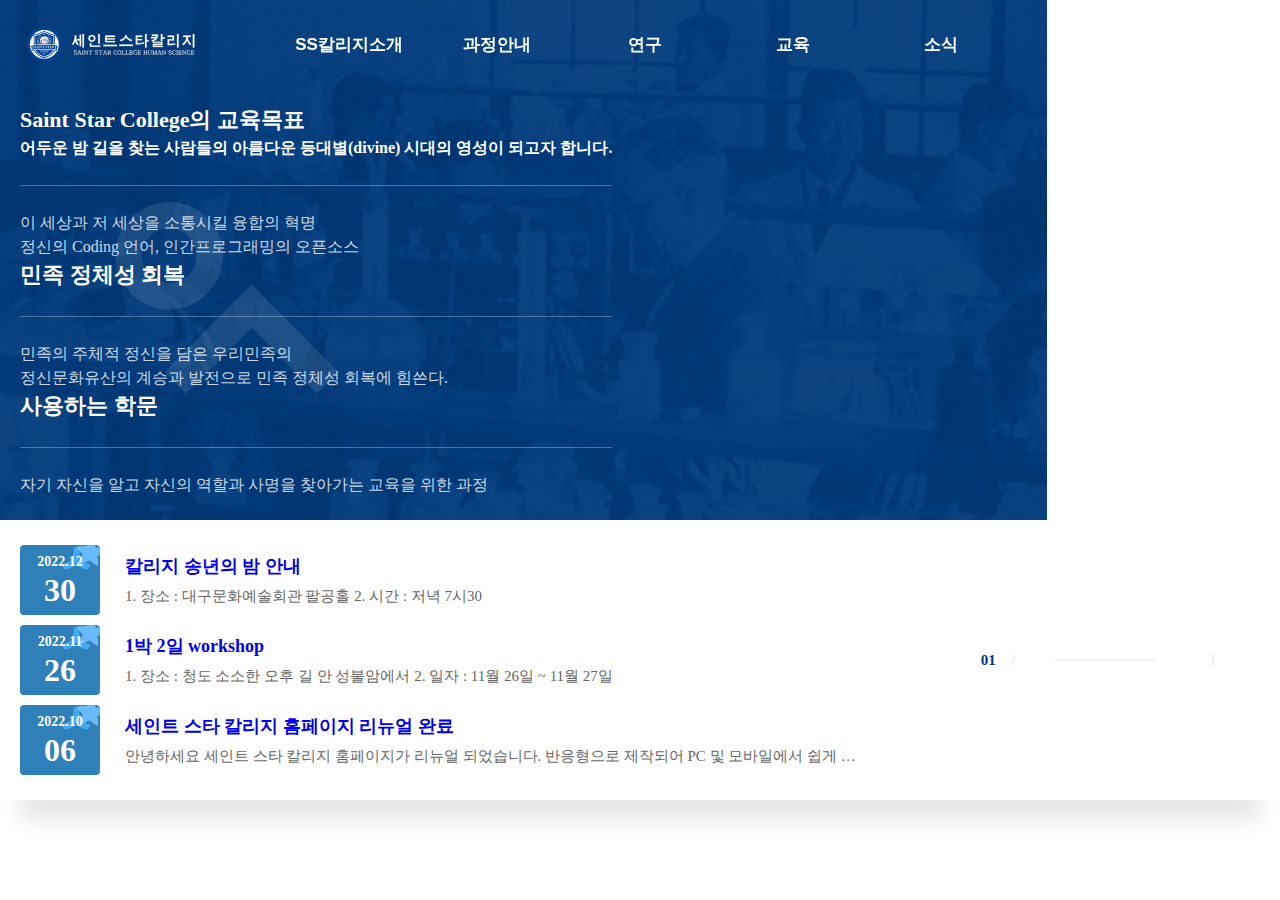
==== index.html @ 31408888 "ddd" ====
<!DOCTYPE html>
<html lang="ko">

<head>
  <!-- Meta Tag (Basic) -->
  <meta charset="UTF-8">
  <meta http-equiv="X-UA-Compatible" content="IE=edge">
  <meta name="viewport" content="width=device-width,initial-scale=1.0,minimum-scale=1.0,maximum-scale=1.0,user-scalable=no">

  <meta name="title" content="Saint Star College">
  <meta name="subject" content="Saint Star College Main Page">
  <meta name="description" content="This is the official website of Saint Star College">
  <meta name="keywords" content="Saint Star, Saint Star College">

  <!-- Title -->
  <title>Saint Star College</title>
  <!-- Favicon Tag -->
  <link rel="icon" type="image/png" sizes="32x32" href="./favicon/favicon.png">

  <!-- Link Tag -->

  <link rel="stylesheet" href="./css/common.css">
  <link rel="stylesheet" href="./css/functions.css">
  <link rel="stylesheet" href="./css/style.css">
  <link rel="stylesheet" href="//cdn.jsdelivr.net/npm/xeicon@2.3.3/xeicon.min.css">
  <link rel="stylesheet" href="./css/svg.css" />
  <link rel="stylesheet" href="./views/skin/board/default/board.default.css" />
  <!-- Script Tag -->
  <script>
    var base_url = "/;"
  </script>
  <script src="./js/jquery/jquery-3.5.1.min.js"></script>
  <script src="./js/common/html2canvas.min.js"></script>
  <script src="./js/common/language.js"></script>
  <script src="./js/common/common.js"></script>
  <script src="./js/common/navigation.js"></script>
  <script src="./js/common/animation.js"></script>
  <script src="./js/functions/nxcms.js"></script>
  <script src="./js/functions/slide/func.slide.js"></script>
  <script src="./js/main.js"></script>
  <!-- Plugin : Slick -->
  <!-- <link rel="stylesheet" href="./plugin/slick/slick.css" />
  <script src="./plugin/slick/slick.min.js"></script> -->
  <link rel="stylesheet" type="text/css" href="//cdn.jsdelivr.net/npm/slick-carousel@1.8.1/slick/slick.css"/>
  <script type="text/javascript" src="//cdn.jsdelivr.net/npm/slick-carousel@1.8.1/slick/slick.min.js"></script>
</head>

<body class="home">

  <!-- Wrap -->
  <div id="wrap" class="wrap">


    <!-- Header -->
    <header id="header" class="header">
      <!-- Header Bar -->
      <div id="header-wrap" class="header__wrap">
        <div class="header__inner">
          <h1 id="header__branding" class="header__branding">
            <a href="/" class="header__branding-link" data-page_transition="1">
              <img src="./img/logo_w.svg" class="header__branding-image header__branding-image--main" alt="Logo">
              <img src="./img/logo.svg" class="header__branding-image header__branding-image--float" alt="Logo">
              <img src="./img/logo_w.svg" class="header__branding-image header__branding-image--sub" alt="Logo">
            </a>
          </h1>
          <nav id="header__navigation" class="header__navigation">
            <ul id="main-nav" class="main-nav">
              <li class="main-nav__item __main-nav__item depth1 has-child"> <a href="./about/greeting/index.html" class="main-nav__link" data-page_transition="1"><span class="main-nav__text">SS칼리지소개</span></a>
                <ul class="main-nav__sub">
                  <li class="main-nav__item __main-nav__item depth2"> <a href="./about/greeting/index.html" class="main-nav__link" data-page_transition="1"><span class="main-nav__text">인사말</span></a></li>
                  <!-- <li class="main-nav__item __main-nav__item depth2"> <a href="/about/history" class="main-nav__link" data-page_transition="1"><span class="main-nav__text">연혁</span></a></li> -->
                  <li class="main-nav__item __main-nav__item depth2"> <a href="./about/organization/index.html" class="main-nav__link" data-page_transition="1"><span class="main-nav__text">조직 및 행정안내</span></a></li>
                  <li class="main-nav__item __main-nav__item depth2"> <a href="/about/location" class="main-nav__link" data-page_transition="1"><span class="main-nav__text">오시는 길</span></a></li>
                </ul>
              </li>
              <li class="main-nav__item __main-nav__item depth1 has-child"> <a href="/major" class="main-nav__link" data-page_transition="1"><span class="main-nav__text">과정안내</span></a>
                <ul class="main-nav__sub">
                  <li class="main-nav__item __main-nav__item depth2"> <a href="/major/department" class="main-nav__link" data-page_transition="1"><span class="main-nav__text">자기경영학과</span></a></li>
                  <li class="main-nav__item __main-nav__item depth2"> <a href="/major/graduate" class="main-nav__link" data-page_transition="1"><span class="main-nav__text">자기경쟁력개발학과</span></a></li>
                  <li class="main-nav__item __main-nav__item depth2"> <a href="/major/graduate" class="main-nav__link" data-page_transition="1"><span class="main-nav__text">인간과학과</span></a></li>
                  <li class="main-nav__item __main-nav__item depth2"> <a href="/major/graduate" class="main-nav__link" data-page_transition="1"><span class="main-nav__text">관계과학과</span></a></li>
                  <li class="main-nav__item __main-nav__item depth2"> <a href="/major/graduate" class="main-nav__link" data-page_transition="1"><span class="main-nav__text">통찰학과</span></a></li>
                </ul>
              </li>
              <li class="main-nav__item __main-nav__item depth1 has-child"> <a href="/research" class="main-nav__link" data-page_transition="1"><span class="main-nav__text">연구</span></a>
                <ul class="main-nav__sub">
                  <li class="main-nav__item __main-nav__item depth2"> <a href="/research/institute" class="main-nav__link" data-page_transition="1"><span class="main-nav__text">정신과학과 물리의 초융합</span></a></li>
                  <li class="main-nav__item __main-nav__item depth2"> <a href="/research/bk21" class="main-nav__link" data-page_transition="1"><span class="main-nav__text">정신의 현미경 석삼극의 증명에 대한 연구 초나노</span></a></li>
                </ul>
              </li>
              <li class="main-nav__item __main-nav__item depth1 has-child"> <a href="/education" class="main-nav__link" data-page_transition="1"><span class="main-nav__text">교육</span></a>
                <ul class="main-nav__sub">
                  <li class="main-nav__item __main-nav__item depth2"> <a href="/education/admission" class="main-nav__link" data-page_transition="1"><span class="main-nav__text">입학안내</span></a></li>
                  <li class="main-nav__item __main-nav__item depth2"> <a href="/education/schedule" class="main-nav__link" data-page_transition="1"><span class="main-nav__text">학사일정</span></a></li>
                </ul>
              </li>
              <li class="main-nav__item __main-nav__item depth1 has-child"> <a href="/community" class="main-nav__link" data-page_transition="1"><span class="main-nav__text">소식</span></a>
                <ul class="main-nav__sub">
                  <li class="main-nav__item __main-nav__item depth2"> <a href="/community/notice" class="main-nav__link" data-page_transition="1"><span class="main-nav__text">공지</span></a></li>
                  <li class="main-nav__item __main-nav__item depth2"> <a href="/community/result" class="main-nav__link" data-page_transition="1"><span class="main-nav__text">교육 및 연구성과</span></a></li>
                  <li class="main-nav__item __main-nav__item depth2"> <a href="/community/concert" class="main-nav__link" data-page_transition="1"><span class="main-nav__text">학회모임 및 대중강연</span></a></li>
                  <!-- <li class="main-nav__item __main-nav__item depth2"> <a href="/community/fund" class="main-nav__link" data-page_transition="1"><span class="main-nav__text">칼리지 발전기금</span></a></li> -->
                </ul>
              </li>
            </ul>
          </nav>
          <div class="header__quick">
            <!-- <div class="language-switcher type-select"> <button type="button" class="language-switcher__btn __language-switcher__btn"><i class="language-switcher__icon xi-globus"></i> LANGUAGE</button>
              <ul class="language-switcher__list open">
                <li class="language-switcher__item"><a href="/kr" class="language-switcher__link act">KOREAN</a></li>
                <li class="language-switcher__item"><a href="/en" class="language-switcher__link">ENGLISH</a></li>
              </ul>
            </div>  -->
            <!-- <button type="button" id="btn-all-menu" class="header__btn-all-menu"></button> -->
          </div>
          <button type="button" id="btn-mobile" class="header__btn-mobile"><span class="header__lines"></span><i class="header__btn-icon xi-apps"></i>전체 메뉴 열기 / 닫기</button>
        </div>
      </div>
      <!--// Header Bar -->
    </header>
    <!--// Header -->

    <!-- Mobile Menu -->
    <div id="mobile-menu" class="mobile-menu right">
      <div class="wrapper">
        <div class="mobile-menu__content scrollbar--default">
          <div class="inner">
            <ul id="mobile-nav" class="mobile-nav">
              <li class="main-nav__item __main-nav__item depth1 has-child"> <a href="./about/greeting/index.html" class="main-nav__link" data-page_transition="1"><span class="main-nav__text">SS칼리지소개</span></a><button type="button"
                  class="main-nav__child--button">Open</button>
                <ul class="main-nav__sub">
                  <li class="main-nav__item __main-nav__item depth2"> <a href="./about/greeting/index.html" class="main-nav__link" data-page_transition="1"><span class="main-nav__text">인사말</span></a></li>
                  <!-- <li class="main-nav__item __main-nav__item depth2"> <a href="/about/history" class="main-nav__link" data-page_transition="1"><span class="main-nav__text">연혁</span></a></li> -->
                  <li class="main-nav__item __main-nav__item depth2"> <a href="./about/organization/index.html" class="main-nav__link" data-page_transition="1"><span class="main-nav__text">조직 및 행정안내</span></a></li>
                  <li class="main-nav__item __main-nav__item depth2"> <a href="/about/location" class="main-nav__link" data-page_transition="1"><span class="main-nav__text">오시는 길</span></a></li>
                </ul>
              </li>
              <li class="main-nav__item __main-nav__item depth1 has-child"> <a href="/major" class="main-nav__link" data-page_transition="1"><span class="main-nav__text">과정안내</span></a><button type="button"
                  class="main-nav__child--button">Open</button>
                <ul class="main-nav__sub">
                  <li class="main-nav__item __main-nav__item depth2"> <a href="/major/department" class="main-nav__link" data-page_transition="1"><span class="main-nav__text">자기경영학과</span></a></li>
                  <li class="main-nav__item __main-nav__item depth2"> <a href="/major/graduate" class="main-nav__link" data-page_transition="1"><span class="main-nav__text">자기경쟁력개발학과</span></a></li>
                  <li class="main-nav__item __main-nav__item depth2"> <a href="/major/graduate" class="main-nav__link" data-page_transition="1"><span class="main-nav__text">인간과학과</span></a></li>
                  <li class="main-nav__item __main-nav__item depth2"> <a href="/major/graduate" class="main-nav__link" data-page_transition="1"><span class="main-nav__text">관계과학과</span></a></li>
                  <li class="main-nav__item __main-nav__item depth2"> <a href="/major/graduate" class="main-nav__link" data-page_transition="1"><span class="main-nav__text">통찰학과</span></a></li>
                </ul>
              </li>
              <li class="main-nav__item __main-nav__item depth1 has-child"> <a href="/research" class="main-nav__link" data-page_transition="1"><span class="main-nav__text">연구</span></a><button type="button"
                  class="main-nav__child--button">Open</button>
                <ul class="main-nav__sub">
                  <li class="main-nav__item __main-nav__item depth2"> <a href="/research/institute" class="main-nav__link" data-page_transition="1"><span class="main-nav__text">정신과학과 물리의 초융합</span></a></li>
                  <li class="main-nav__item __main-nav__item depth2"> <a href="/research/bk21" class="main-nav__link" data-page_transition="1"><span class="main-nav__text">정신의 현미경 석삼극의 증명에 대한 연구 초나노</span></a></li>
                </ul>
              </li>
              <li class="main-nav__item __main-nav__item depth1 has-child"> <a href="/education" class="main-nav__link" data-page_transition="1"><span class="main-nav__text">교육</span></a><button type="button"
                  class="main-nav__child--button">Open</button>
                <ul class="main-nav__sub">
                  <li class="main-nav__item __main-nav__item depth2"> <a href="/education/admission" class="main-nav__link" data-page_transition="1"><span class="main-nav__text">입학안내</span></a></li>
                  <li class="main-nav__item __main-nav__item depth2"> <a href="/education/schedule" class="main-nav__link" data-page_transition="1"><span class="main-nav__text">학사일정</span></a></li>
                </ul>
              </li>
              <li class="main-nav__item __main-nav__item depth1 has-child"> <a href="/community" class="main-nav__link" data-page_transition="1"><span class="main-nav__text">소식</span></a><button type="button"
                  class="main-nav__child--button">Open</button>
                <ul class="main-nav__sub">
                  <li class="main-nav__item __main-nav__item depth2"> <a href="/community/notice" class="main-nav__link" data-page_transition="1"><span class="main-nav__text">공지</span></a></li>
                  <li class="main-nav__item __main-nav__item depth2"> <a href="/community/result" class="main-nav__link" data-page_transition="1"><span class="main-nav__text">교육 및 연구성과</span></a></li>
                  <li class="main-nav__item __main-nav__item depth2"> <a href="/community/concert" class="main-nav__link" data-page_transition="1"><span class="main-nav__text">학회모임 및 대중강연</span></a></li>
                  <li class="main-nav__item __main-nav__item depth2"> <a href="/community/facility" class="main-nav__link" data-page_transition="1"><span class="main-nav__text">주요시설</span></a></li>
                  <!-- <li class="main-nav__item __main-nav__item depth2"> <a href="/community/fund" class="main-nav__link" data-page_transition="1"><span class="main-nav__text">칼리지 발전기금</span></a></li> -->
                </ul>
              </li>
            </ul>
          </div>
        </div>
        <div class="mobile-menu__footer">
          <div class="language-switcher type-list">
            <ul class="language-switcher__list open">
              <li class="language-switcher__item"><a href="/kr" class="language-switcher__link act">KOR</a></li>
              <li class="language-switcher__item"><a href="/en" class="language-switcher__link">ENG</a></li>
            </ul>
          </div>
        </div>
      </div>
    </div> <!--// Mobile Menu -->

    <!-- Main -->
    <main id="offset-parent" role="main" style="position:relative;">
      <!-- Main Visual -->
      <section class="main-visual">
        <div class="main-visual__wrap">
          <div class="inner">
            <article class="main-visual__text-wrap animate-element fadeInUp">
              <h2 class="main-visual__slug">SAINT STAR COLLEGE <br>HUMAN SCIENCE</h2>
              <div id="visual-ctrl" class="main-visual__dots-wrap">
                <ul id="visual-dots-list" class="main-visual__dots-list"></ul>
              </div>
            </article>
            <article class="main-visual__news animate-element fadeInUp">
              <ul id="visual-news-slider" class="main-visual__news-list">
                <li class="main-visual__news-item"><a href="#" class="main-visual__news-link">
                    <h3 class="main-visual__news-title">Saint Star College의 교육목표</h3>
                    <h4 style="color:white">어두운 밤 길을 찾는 사람들의 아름다운 등대별(divine) 시대의 영성이 되고자 합니다.</h4>
                    <p class="main-visual__news-text">
                      이 세상과 저 세상을 소통시킬 융합의 혁명 <br>
                      정신의 Coding 언어, 인간프로그래밍의 오픈소스
                    </p>
                  </a></li>
                <li class="main-visual__news-item"><a href="#" class="main-visual__news-link">
                    <h3 class="main-visual__news-title">민족 정체성 회복</h3>
                    <p class="main-visual__news-text">
                      민족의 주체적 정신을 담은 우리민족의<br>
                      정신문화유산의 계승과 발전으로 민족 정체성 회복에 힘쓴다.
                    </p>
                  </a></li>
                <li class="main-visual__news-item"><a href="#" class="main-visual__news-link">
                    <h3 class="main-visual__news-title">사용하는 학문</h3>
                    <p class="main-visual__news-text">자기 자신을 알고 자신의 역할과 사명을 찾아가는 교육을 위한 과정</p>
                  </a></li>
              </ul>
            </article>

            <div class="main-visual__slider-wrap">
              <ul id="main-visual" class="main-visual__slider" data-autoplay="1" data-autoplaySpeed="10000" data-infinite="1" data-speed="1000">
                <li class="main-visual__slide">
                  <div class="main-visual__img-wrap"><img src="./img/main_visual_img1.jpg" class="main-visual__img" alt=""></div>
                </li>
                <li class="main-visual__slide">
                  <div class="main-visual__img-wrap"><img src="./img/main_visual_img2.jpg" class="main-visual__img" alt=""></div>
                </li>
                <li class="main-visual__slide">
                  <div class="main-visual__img-wrap"><img src="./img/history_img2.jpg" class="main-visual__img" alt=""></div>
                </li>
              </ul>
            </div>
            <!-- 학사공지 -->
            <article class="main-visual__notice animate-element fadeInUp">
              <div class="main-visual__notice-top">
                <h3 class="main-visual__notice-title poppins">NOTICE</h3>
                <a href="/community/notice" class="btn-plus">자세히 보기<i class="btn-plus__icon xi-plus-min"></i></a>
              </div>
              <div class="main-visual__notice-contants">
                <div class="main-visual__list-wrap">
                  <ul id="notice-slider" class="main-visual__list">
                    <li class="main-visual__item">
                      <a href="/community/notice/300166" class="main-visual__link">
                        <time class="main-visual__date" datetime="2022-12-30">2022.12<span class="main-visual__day">30</span></time>
                        <div class="main-visual__notice-wrap">
                          <h3 class="main-visual__title">칼리지 송년의 밤 안내</h3>
                          <p class="main-visual__text">1. 장소 : 대구문화예술회관 팔공홀 2. 시간 : 저녁 7시30</p>
                        </div>
                      </a>
                    </li>
                    <li class="main-visual__item">
                      <a href="/community/notice/300165" class="main-visual__link">
                        <time class="main-visual__date" datetime="2022-11-26">2022.11<span class="main-visual__day">26</span></time>
                        <div class="main-visual__notice-wrap">
                          <h3 class="main-visual__title">1박 2일 workshop</h3>
                          <p class="main-visual__text">1. 장소 : 청도 소소한 오후 길 안 성불암에서 2. 일자 : 11월 26일 ~ 11월 27일</p>
                        </div>
                      </a>
                    </li>
                    <li class="main-visual__item">
                      <a href="/community/notice/300164" class="main-visual__link">
                        <time class="main-visual__date" datetime="2022-10-06">2022.10<span class="main-visual__day">06</span></time>
                        <div class="main-visual__notice-wrap">
                          <h3 class="main-visual__title">세인트 스타 칼리지 홈페이지 리뉴얼 완료</h3>
                          <p class="main-visual__text">안녕하세요 세인트 스타 칼리지 홈페이지가 리뉴얼 되었습니다. 반응형으로 제작되어 PC 및 모바일에서 쉽게 이용하실 수 있습니다. 많은 이용과 관심 부탁 ...</p>
                        </div>
                      </a>
                    </li>
                  </ul>
                </div>
                <div id="notice-ctrl" class="slider__ctrl">
                  <p class="slider__count"><span id="notice-idx" class="slider__idx">01</span><span class="slider__slash">/</span><span id="notice-total" class="slider__total"></span></p>
                  <ul id="notice-dots-list" class="slider__dots-list"></ul>
                  <div class="slider__arrows">
                    <button type="button" id="notice-prev" class="slider__arrow prev">이전 글<i class="slider__btn-icon xi-angle-left-min"></i></button>
                    <button type="button" id="notice-next" class="slider__arrow next">다음 글<i class="slider__btn-icon xi-angle-right-min"></i></button>
                  </div>
                </div>
              </div>
            </article>
            <!--// 학사공지-->
          </div>
        </div>

      </section>
      <!--// Main Visual -->

      <!-- Main Research -->
      <section class="main-research">
        <div class="inner">
          <article class="main-research__text-wrap animate-element fadeInUp">
            <h2 class="title-medium">세인트 스타 칼리지 <br class="hide_1280"><strong class="point-color f-black">연구성과</strong></h2>
            <p class="text-medium">세인트 스타 칼리지 동문 및 교수진들의 <br class="hide show_640">자랑스러운 연구성과를 알려드립니다.</p>
            <div class="main-research__ctrl">
              <button type="button" id="research-prev" class="main-research__arrow prev"><i class="main-research__arrow-icon xi-arrow-left"></i>PREV</button>
              <button type="button" id="research-next" class="main-research__arrow next">NEXT<i class="main-research__arrow-icon xi-arrow-right"></i></button>
            </div>
            <a href="/community/result" class="btn-detail">MORE DETAIL<i class="btn-detail__icon xi-long-arrow-right"></i></a>
          </article>
        </div>
        <article class="main-research__wrap animate-element fadeInUp">
          <ul id="main-research-slider" class="main-research__list">
            <li class="main-research__item">
              <a href="/community/result/400161" class="main-research__link">
                <div class="main-research__inner">
                  <figure class="main-research__img-wrap">
                    <div class="main-research__img-inner">
                      <img src="" class="main-research__img" alt="">
                    </div>
                  </figure>
                  <h3 class="main-research__title">Human Science 인간프로그래밍 정신분석 그리고 관계과학</h3>
                  <div class="main-research__bottom">
                    <time class="main-research__date" datetime="2021-10-11"><i class="main-research__icon xi-time-o"></i>2021.10.11</time>
                    <span class="btn-plus grey">자세히 보기<i class="btn-plus__icon xi-plus-min"></i></span>
                  </div>
                </div>
              </a>
            </li>
            <li class="main-research__item">
              <a href="/community/result/400163" class="main-research__link">
                <div class="main-research__inner">
                  <figure class="main-research__img-wrap">
                    <div class="main-research__img-inner">
                      <img src="" class="main-research__img" alt="">
                    </div>
                  </figure>
                  <h3 class="main-research__title">물질과 비물질 체계의 수리적 확립</h3>
                  <div class="main-research__bottom">
                    <time class="main-research__date" datetime="2022-05-31"><i class="main-research__icon xi-time-o"></i>2022.05.31</time>
                    <span class="btn-plus grey">자세히 보기<i class="btn-plus__icon xi-plus-min"></i></span>
                  </div>
                </div>
              </a>
            </li>
            <li class="main-research__item">
              <a href="/community/result/400162" class="main-research__link">
                <div class="main-research__inner">
                  <figure class="main-research__img-wrap">
                    <div class="main-research__img-inner">
                      <img src="" class="main-research__img" alt="">
                    </div>
                  </figure>
                  <h3 class="main-research__title">한단비 선생 마음의 규명</h3>
                  <div class="main-research__bottom">
                    <time class="main-research__date" datetime="2022-03-15"><i class="main-research__icon xi-time-o"></i>2022.03.15</time>
                    <span class="btn-plus grey">자세히 보기<i class="btn-plus__icon xi-plus-min"></i></span>
                  </div>
                </div>
              </a>
            </li>
            <li class="main-research__item">
              <a href="/community/result/400168" class="main-research__link">
                <div class="main-research__inner">
                  <figure class="main-research__img-wrap">
                    <div class="main-research__img-inner">
                      <img src="" class="main-research__img" alt="">
                    </div>
                  </figure>
                  <h3 class="main-research__title">한단비 선생 금척천부경_수리학적 확립</h3>
                  <div class="main-research__bottom">
                    <time class="main-research__date" datetime="2022-12-08"><i class="main-research__icon xi-time-o"></i>2022.12.08</time>
                    <span class="btn-plus grey">자세히 보기<i class="btn-plus__icon xi-plus-min"></i></span>
                  </div>
                </div>
              </a>
            </li>
            <li class="main-research__item">
              <a href="/community/result/400160" class="main-research__link">
                <div class="main-research__inner">
                  <figure class="main-research__img-wrap">
                    <div class="main-research__img-inner">
                      <img src="" class="main-research__img" alt="">
                    </div>
                  </figure>
                  <h3 class="main-research__title">정성기, 여철현 동문 우수논문상 시상</h3>
                  <div class="main-research__bottom">
                    <time class="main-research__date" datetime="2020-12-29"><i class="main-research__icon xi-time-o"></i>2020.12.29</time>
                    <span class="btn-plus grey">자세히 보기<i class="btn-plus__icon xi-plus-min"></i></span>
                  </div>
                </div>
              </a>
            </li>
          </ul>
          <a href="/community/result" class="btn-detail bottom-btn">MORE DETAIL<i class="btn-detail__icon xi-long-arrow-right"></i></a>
        </article>
      </section>
      <!--// Main Research -->

      <!-- Main Fund -->
      <section class="main-fund">
        <div class="inner  animate-element fadeInUp">
          <div class="flex-wrap">
            <h2 class="title-medium">세인트 스타 칼리지 <strong class="f-black point-color">발전기금</strong></h2>
            <!-- <a href="/community/fund" class="btn-more">전체 보기<i class="btn-more__icon xi-plus"></i></a> -->
          </div>
          <div class="main-fund__wrap">
            <ul id="main-fund-list" class="main-fund__list">
              <li class="main-fund__item __main-fund__item">
                <a href="/community/fund/list?idx=112" class="main-fund__link __main-fund__link">
                  <div class="main-fund__top">
                    <h4 class="main-fund__top-title">칼리지 발전기금 1천만원 기탁</h4>
                    <time class="main-fund__top-date" datetime="2022-03-27"><i class="main-fund__date-icon xi-time-o"></i> 2022.03.27</time>
                  </div>
                  <div class="main-fund__box">
                    <div class="main-fund__inner">
                      <time class="main-fund__date" datetime="2021-03-24">2022.03<span class="main-fund__day">27</span></time>
                      <div class="main-fund__text-wrap">
                        <h4 class="main-fund__title">칼리지 발전기금 1천만원 기탁</h4>
                        <p class="main-fund__text">37학회 윤금식회장 2022년 3월 27일에 칼리지 발전기금으로 일천만원을 기탁했다.</p>
                      </div>
                      <div class="main-fund__img-wrap"><img src="./img/fund_thumbnail_img3.jpg" class="main-fund__img" alt=""></div>
                    </div>
                  </div>
                </a>
              </li>
              <li class="main-fund__item __main-fund__item">
                <a href="/community/fund/list?idx=111" class="main-fund__link __main-fund__link">
                  <div class="main-fund__top">
                    <h4 class="main-fund__top-title">여러분을 위한 자리</h4>
                    <time class="main-fund__top-date" datetime="20xx-xx-xx"><i class="main-fund__date-icon xi-time-o"></i> 20xx.xx.xx</time>
                  </div>
                  <div class="main-fund__box">
                    <div class="main-fund__inner">
                      <time class="main-fund__date" datetime="20xx-xx-xx">20xx.xx<span class="main-fund__day">xx</span></time>
                      <div class="main-fund__text-wrap">
                        <h4 class="main-fund__title">여러분을 위해 비워두었습니다.</h4>
                        <p class="main-fund__text">채워주세요.</p>
                      </div>
                      <div class="main-fund__img-wrap"><img src="./img/fund_thumbnail_img1.jpg" class="main-fund__img" alt=""></div>
                    </div>
                  </div>
                </a>
              </li>
              <li class="main-fund__item __main-fund__item">
                <a href="/community/fund/list?idx=110" class="main-fund__link __main-fund__link">
                  <div class="main-fund__top">
                    <h4 class="main-fund__top-title">여러분을 위한 자리</h4>
                    <time class="main-fund__top-date" datetime="20xx-xx-xx"><i class="main-fund__date-icon xi-time-o"></i> 20xx.xx.xx</time>
                  </div>
                  <div class="main-fund__box">
                    <div class="main-fund__inner">
                      <time class="main-fund__date" datetime="20xx-xx-xx">20xx.xx<span class="main-fund__day">xx</span></time>
                      <div class="main-fund__text-wrap">
                        <h4 class="main-fund__title">여러분을 위해 비워두었습니다.</h4>
                        <p class="main-fund__text">채워주세요.</p>
                      </div>
                      <div class="main-fund__img-wrap"><img src="./img/fund_thumbnail_img2.jpg" class="main-fund__img" alt=""></div>
                    </div>
                  </div>
                </a>
              </li>
              <li class="main-fund__item __main-fund__item">
                <a href="/community/fund/list?idx=109" class="main-fund__link __main-fund__link">
                  <div class="main-fund__top">
                    <h4 class="main-fund__top-title">여러분을 위한 자리</h4>
                    <time class="main-fund__top-date" datetime="20xx-xx-xx"><i class="main-fund__date-icon xi-time-o"></i> 20xx.xx.xx</time>
                  </div>
                  <div class="main-fund__box">
                    <div class="main-fund__inner">
                      <time class="main-fund__date" datetime="20xx-xx-xx">20xx.xx<span class="main-fund__day">xx</span></time>
                      <div class="main-fund__text-wrap">
                        <h4 class="main-fund__title">여러분을 위해 비워두었습니다.</h4>
                        <p class="main-fund__text">채워주세요.</p>
                      </div>
                      <div class="main-fund__img-wrap"><img src="./img/fund_thumbnail_img3.jpg" class="main-fund__img" alt=""></div>
                    </div>
                  </div>
                </a>
              </li>
            </ul>
          </div>
        </div>
      </section>
      <!--// Main Fund -->

      <!-- Main About  -->
      <section class="main-about">
        <div class="inner flex-wrap">
          <article class="main-about__text-wrap animate-element fadeInRight">
            <h5 class="main-about__category poppins">SINCE 2022</h5>
            <h3 class="main-about__title poppins">SAINT STAR COLLEGE <br>HUMAN SCIENCE</h3>
            <p class="main-about__text">다음세대를 위한 뉴스텐다드<br>AI 시대 고도로 발달된 과학기술과 수학이 국력이 되는 시대 씨앗 학문이자<br>미래의경(經)인 금척천부경의 디지털나노 개념 확립</p>
          </article>
          <article class="banners animate-element fadeInLeft">
            <ul class="banners__list col-three"> <!--## .col-three만 지우시면 됩니다. ##-->
              <li class="banners__item">
                <a href="/about/organization" class="banners__link">
                  <div class="banners__inner">
                    <h4 class="banners__title">조직 및 <br>행정 안내</h4>
                    <span class="btn-plus__icon xi-plus-min"></span>
                  </div>
                </a>
              </li>
              <li class="banners__item">
                <a href="/about/student" class="banners__link">
                  <div class="banners__inner">
                    <h4 class="banners__title">과정안내</h4>
                    <span class="btn-plus__icon xi-plus-min"></span>
                  </div>
                </a>
              </li>
              <li class="banners__item">
                <a href="/community/concert" class="banners__link">
                  <div class="banners__inner">
                    <h4 class="banners__title">대중강연 및 <br>모임</h4>
                    <span class="btn-plus__icon xi-plus-min"></span>
                  </div>
                </a>
              </li>
              <li class="banners__item">
                <a href="/education/scholarship" class="banners__link">
                  <div class="banners__inner">
                    <h4 class="banners__title">장학금 정보</h4>
                    <span class="btn-plus__icon xi-plus-min"></span>
                  </div>
                </a>
              </li>
              <li class="banners__item">
                <a href="/education/admission" class="banners__link">
                  <div class="banners__inner">
                    <h4 class="banners__title">입학안내</h4>
                    <span class="btn-plus__icon xi-plus-min"></span>
                  </div>
                </a>
              </li>
              <li class="banners__item">
                <a href="/about/location" class="banners__link">
                  <div class="banners__inner">
                    <h4 class="banners__title">칼리지 <br>오시는 길</h4>
                    <span class="btn-plus__icon xi-plus-min"></span>
                  </div>
                </a>
              </li>
            </ul>
          </article>
        </div>
      </section>
      <!--// Main About  -->

      <!-- Main Major -->
      <section id="main-majo" class="main-major">
        <div class="inner">
          <div class="main-major__title-wrap animate-element fadeInUp">
            <h3 class="title-medium">세인트 스타 칼리지 <br class="hide show_480"><strong class="f-black point-color">학부 & 칼리지원</strong></h3>
            <p class="text-medium">인간 재창조 프로그래밍을 위한 인간과학 교육의 산실</p>
          </div>
          <div class="flex-wrap">
            <article class="main-major__wrap department animate-element fadeInRight">
              <div class="main-major__inner">
                <div class="flex-wrap">
                  <h4 class="main-major__title">학부</h4>
                  <a href="/major/department" class="btn-plus grey">자세히 보기<i class="btn-plus__icon xi-plus-min"></i></a>
                </div>
                <ul class="main-major__list">
                  <li class="main-major__item first">
                    <a href="/major/department#department-math" class="main-major__link">
                      <div class="main-major__box">
                        <div class="main-major__icon-wrap">
                          <i class="main-major__icon">
                            <svg version="1.1" id="Layer_2" xmlns="http://www.w3.org/2000/svg" xmlns:xlink="http://www.w3.org/1999/xlink" x="0px" y="0px" viewBox="0 0 94.8 92.9" style="enable-background:new 0 0 94.8 92.9;" xml:space="preserve"
                              width="94.80000305175781" height="92.9000015258789" class="main-major__svg">
                              <g>
                                <g>
                                  <path class="st0 svg-elem-1" d="M39.3,28.5c0-7.5,3.1-14.2,8.1-19c-4.7-4.6-11.2-7.4-18.3-7.4C14.5,2.1,2.7,13.9,2.7,28.5
                            c0,14.6,11.8,26.4,26.4,26.4c7.1,0,13.6-2.8,18.3-7.4C42.4,42.7,39.3,35.9,39.3,28.5z"></path>
                                  <path class="st0 svg-elem-2" d="M65.7,2.1c-7.1,0-13.6,2.8-18.3,7.4c5,4.8,8.1,11.5,8.1,19c0,7.5-3.1,14.2-8.1,19c4.7,4.6,11.2,7.4,18.3,7.4
                            c14.6,0,26.4-11.8,26.4-26.4C92.1,13.9,80.3,2.1,65.7,2.1z"></path>
                                  <path class="st1 svg-elem-3" d="M55.5,28.5c0-7.5-3.1-14.2-8.1-19c-5,4.8-8.1,11.5-8.1,19c0,7.5,3.1,14.2,8.1,19
                            C52.4,42.7,55.5,35.9,55.5,28.5z"></path>
                                  <line class="st1 svg-elem-4" x1="39.5" y1="27.1" x2="51.5" y2="15.2"></line>
                                  <line class="st1 svg-elem-5" x1="41.4" y1="34.5" x2="53.4" y2="22.5"></line>
                                  <line class="st1 svg-elem-6" x1="43.6" y1="41.5" x2="55" y2="30.1"></line>
                                </g>
                                <line class="st2 svg-elem-7" x1="25.1" y1="37.7" x2="25.1" y2="68.2"></line>
                                <line class="st2 svg-elem-8" x1="69.8" y1="37.7" x2="69.8" y2="68.2"></line>
                                <path class="st3 svg-elem-9" d="M27.4,85.6l-2.3-3.4l-2.3,3.4c-0.3,0.5-0.6,0.8-0.9,1c-0.2,0.2-0.5,0.3-0.9,0.3c-0.4,0-0.7-0.1-1-0.4
                          c-0.3-0.2-0.4-0.5-0.4-0.9c0-0.3,0.2-0.8,0.6-1.4l2.8-4.1l-2.5-3.4c-0.4-0.6-0.7-1-0.7-1.5c0-0.3,0.1-0.6,0.4-0.8
                          c0.3-0.2,0.6-0.4,1-0.4c0.4,0,0.7,0.1,0.9,0.3c0.2,0.2,0.5,0.5,0.8,1l2,2.8l2-2.8c0.3-0.5,0.6-0.8,0.9-1c0.2-0.2,0.5-0.3,0.9-0.3
                          c0.4,0,0.8,0.1,1,0.4c0.3,0.2,0.4,0.5,0.4,0.8c0,0.2-0.1,0.5-0.2,0.7c-0.1,0.2-0.3,0.5-0.5,0.8l-2.5,3.4l2.8,4.1
                          c0.4,0.6,0.7,1.1,0.7,1.4c0,0.3-0.1,0.6-0.4,0.9c-0.3,0.2-0.6,0.4-1,0.4c-0.4,0-0.7-0.1-0.9-0.3C28,86.4,27.7,86.1,27.4,85.6z"></path>
                                <path class="st3 svg-elem-10" d="M68.1,87.3l0.3-0.7l-3.9-9.7c-0.2-0.6-0.4-1-0.4-1.2c0-0.3,0.1-0.5,0.2-0.7c0.1-0.2,0.3-0.4,0.6-0.6
                          c0.2-0.1,0.5-0.2,0.8-0.2c0.5,0,0.8,0.1,1,0.4c0.2,0.3,0.4,0.7,0.6,1.2l2.7,7.7l2.5-7.2c0.2-0.6,0.4-1,0.5-1.4
                          c0.2-0.3,0.3-0.6,0.5-0.7c0.2-0.1,0.4-0.2,0.8-0.2c0.2,0,0.5,0.1,0.7,0.2c0.2,0.1,0.4,0.3,0.5,0.5c0.1,0.2,0.2,0.4,0.2,0.7
                          c0,0.1-0.1,0.4-0.1,0.6c-0.1,0.3-0.2,0.5-0.3,0.8l-4.1,10.7c-0.4,0.9-0.7,1.7-1,2.2c-0.3,0.5-0.8,1-1.3,1.2s-1.3,0.4-2.3,0.4
                          c-0.9,0-1.6-0.1-2.1-0.3c-0.5-0.2-0.7-0.6-0.7-1.1c0-0.4,0.1-0.6,0.3-0.8c0.2-0.2,0.5-0.3,1-0.3c0.2,0,0.3,0,0.5,0.1
                          c0.2,0,0.4,0.1,0.5,0.1c0.4,0,0.6-0.1,0.9-0.2c0.2-0.1,0.4-0.3,0.6-0.6C67.7,88.2,67.9,87.8,68.1,87.3z"></path>
                              </g>
                            </svg>
                          </i>
                        </div>
                        <h5 class="main-major__class">자기경영과정</h5>
                      </div>
                    </a>
                  </li>
                  <li class="main-major__item second">
                    <a href="/major/department#department-physics" class="main-major__link">
                      <div class="main-major__box">
                        <div class="main-major__icon-wrap">
                          <i class="main-major__icon">
                            <svg version="1.1" id="Layer_2" xmlns="http://www.w3.org/2000/svg" xmlns:xlink="http://www.w3.org/1999/xlink" x="0px" y="0px" viewBox="0 0 105.3 93.8" style="enable-background:new 0 0 105.3 93.8;" xml:space="preserve"
                              width="105.30000305175781" height="93.80000305175781" class="main-major__svg">
                              <g>
                                <g>
                                  <g>
                                    <path class="st0 svg-elem-1" d="M10.7,76.8c0,0,0.8-0.4,2.2-1.1"></path>
                                    <path class="st0 svg-elem-2" d="M93,58.3c1.3,0.7,2.5,1.5,3.6,2.4"></path>
                                    <path class="st0 svg-elem-3" d="M80.7,55.4c1.6,0.1,3.1,0.2,4.6,0.4"></path>
                                    <path class="st0 svg-elem-4" d="M68.3,56.3c1.5-0.2,3.1-0.4,4.5-0.6"></path>
                                    <path class="st0 svg-elem-5" d="M55.8,58.9c1.4-0.4,2.8-0.7,4.2-1.1"></path>
                                    <path class="st0 svg-elem-6" d="M43.7,62.7c1.4-0.5,2.8-1,4.3-1.4"></path>
                                    <path class="st0 svg-elem-7" d="M31.9,67.1c1.3-0.5,2.7-1.1,4.1-1.6"></path>
                                    <path class="st0 svg-elem-8" d="M20,72.3c1.3-0.6,2.8-1.3,4.4-2"></path>
                                    <path class="st0 svg-elem-9" d="M101.3,67.3c0.3,0.7,0.6,1.5,0.8,2.4"></path>
                                  </g>
                                </g>
                                <g>
                                  <g>
                                    <path class="st0 svg-elem-10" d="M10.7,68.4c0,0,0.6-0.7,1.7-1.8"></path>
                                    <path class="st0 svg-elem-11" d="M93.6,33.1c1,0.9,2,1.9,3,3"></path>
                                    <path class="st0 svg-elem-12" d="M82.4,27.6c1.5,0.3,3,0.7,4.4,1.3"></path>
                                    <path class="st0 svg-elem-13" d="M70.1,27.8c1.4-0.3,2.7-0.5,4.1-0.6"></path>
                                    <path class="st0 svg-elem-14" d="M58.3,31.6c1.4-0.6,2.7-1.2,4.1-1.7"></path>
                                    <path class="st0 svg-elem-15" d="M47.3,37.6c1.3-0.8,2.7-1.6,4-2.4"></path>
                                    <path class="st0 svg-elem-16" d="M36.9,44.7c1.2-0.9,2.4-1.8,3.6-2.6"></path>
                                    <path class="st0 svg-elem-17" d="M26.9,52.8c1.2-1,2.4-2.1,3.6-3.1"></path>
                                    <path class="st0 svg-elem-18" d="M17.9,61.1c1.1-1.1,2.4-2.3,3.7-3.5"></path>
                                    <path class="st0 svg-elem-19" d="M101,42.9c0.4,0.7,0.8,1.5,1.1,2.2"></path>
                                  </g>
                                </g>
                                <line class="st1 svg-elem-20" x1="3.2" y1="84.7" x2="102.1" y2="84.7"></line>
                                <line class="st1 svg-elem-21" x1="10.7" y1="21.5" x2="10.7" y2="91.5"></line>
                                <line class="st2 svg-elem-22" x1="10.7" y1="15.3" x2="10.7" y2="2.3"></line>
                                <line class="st2 svg-elem-23" x1="10.7" y1="8.8" x2="77.9" y2="8.8"></line>
                                <polyline class="st2 svg-elem-24" points="75.5,4 80.2,8.8 75.5,13.6 	"></polyline>
                              </g>
                            </svg>
                          </i>
                        </div>
                        <h5 class="main-major__class">자기 경쟁력 개발 과정</h5>
                      </div>
                    </a>
                  </li>
                  <li class="main-major__item fourth">
                    <a href="/major/department#department-chemistry" class="main-major__link">
                      <div class="main-major__box">
                        <div class="main-major__icon-wrap">
                          <i class="main-major__icon">
                            <svg version="1.1" id="Layer_2" xmlns="http://www.w3.org/2000/svg" xmlns:xlink="http://www.w3.org/1999/xlink" x="0px" y="0px" viewBox="0 0 95.7 95.8" style="enable-background:new 0 0 95.7 95.8;" xml:space="preserve"
                              width="95.69999694824219" height="95.80000305175781" class="main-major__svg">
                              <g>
                                <g>
                                  <path class="st0 svg-elem-1" d="M2.8,76.6c2,0,4.9,0.9,6.3,2.2l6.1,6.2l3.7,3.8c1.9,2,4.5,3.2,7.2,3.4l14.1,1c2.8,0.2,5.2-2,5.2-4.8
                            c0-2.5-2.1-4.5-4.6-4.7l-7.5-0.7c-2.5-0.2-4.8-1.3-6.6-3.1L23,76l-4.5-4.6l7.5,0.1c2.2,0,4-1.9,3.8-4.2c-0.2-2-1.9-3.5-3.9-3.5
                            l-15-0.2l-8.2-0.1"></path>
                                </g>
                                <g>
                                  <path class="st0 svg-elem-2" d="M92.8,76.6c-2,0-4.9,0.9-6.3,2.2L80.5,85l-3.7,3.8c-1.9,2-4.5,3.2-7.2,3.4l-14.1,1c-2.8,0.2-5.2-2-5.2-4.8
                            c0-2.5,2.1-4.5,4.6-4.7l7.5-0.7c2.5-0.2,4.8-1.3,6.6-3.1l3.7-3.8l4.5-4.6l-7.5,0.1c-2.2,0-4-1.9-3.8-4.2c0.2-2,1.9-3.5,3.9-3.5
                            l15-0.2l8.2-0.1"></path>
                                </g>
                                <path class="st0 svg-elem-3" d="M48.2,43.8"></path>
                                <path class="st1 svg-elem-4" d="M57.5,17.6H38.9v46.5c0,5.1,4.2,9.3,9.3,9.3h0c5.1,0,9.3-4.2,9.3-9.3V17.6z"></path>
                                <line class="st1 svg-elem-5" x1="34.2" y1="17.6" x2="62.2" y2="17.6"></line>
                                <path class="st0 svg-elem-6" d="M52.2,43.8h-8v19.9c0,2.2,1.8,4,4,4l0,0c2.2,0,4-1.8,4-4V43.8z"></path>
                                <circle class="st0 svg-elem-7" cx="55.8" cy="10.7" r="0.7"></circle>
                                <circle class="st0 svg-elem-8" cx="36" cy="3.3" r="0.7"></circle>
                                <circle class="st0 svg-elem-9" cx="41.1" cy="11.4" r="0.7"></circle>
                              </g>
                            </svg>
                          </i>
                        </div>
                        <h5 class="main-major__class">인간과학과정</h5>
                      </div>
                    </a>
                  </li>
                  <li class="main-major__item fifth">
                    <a href="/major/department#department-earth" class="main-major__link">
                      <div class="main-major__box">
                        <div class="main-major__icon-wrap">
                          <i class="main-major__icon">
                            <svg version="1.1" id="Layer_2" xmlns="http://www.w3.org/2000/svg" xmlns:xlink="http://www.w3.org/1999/xlink" x="0px" y="0px" viewBox="0 0 85 82.9" style="enable-background:new 0 0 85 82.9;" xml:space="preserve" width="85"
                              height="82.9000015258789" class="main-major__svg">
                              <g>
                                <path class="st0 svg-elem-1" d="M34.3,3C20.1,5.1,8.7,16.1,8.7,30.8c0,15.4,12.5,27.9,27.9,27.9c15.4,0,27.9-12.5,27.9-27.9
                          c0-9.5-4.7-17.9-12-22.9C52.5,7.8,44.2,1.5,34.3,3z"></path>
                                <path class="st0 svg-elem-2" d="M5.8,12c-1.7-1.7-1.7-4.3,0-6c1.7-1.7,4.3-1.7,6,0"></path>
                                <path class="st0 svg-elem-3" d="M56.3,58.8c-13.4,9.4-31.9,8.1-43.9-3.8C-1,41.6-1,19.9,12.4,6.6"></path>
                                <line class="st0 svg-elem-4" x1="36.4" y1="65" x2="36.4" y2="80.2"></line>
                                <line class="st0 svg-elem-5" x1="23.6" y1="80.2" x2="49.2" y2="80.2"></line>
                                <line class="st0 svg-elem-6" x1="36.6" y1="3" x2="36.6" y2="58.7"></line>
                                <path class="st0 svg-elem-7" d="M49.4,14.1c2,4.7,3.2,10.4,3.2,16.7c0,15.4-7.1,27.9-15.9,27.9c-8.8,0-15.9-12.5-15.9-27.9
                          c0-14.2,6-25.9,13.8-27.7C34.5,3.1,43.6,0.5,49.4,14.1z"></path>
                                <line class="st0 svg-elem-8" x1="8.7" y1="30.8" x2="64.5" y2="30.8"></line>
                                <path class="st0 svg-elem-9" d="M47.9,16.2c9.7,2.9,16.6,8.1,16.6,14.6c0,8.8-12.5,15.9-27.9,15.9c-15.4,0-27.9-7.1-27.9-15.9
                          s12.5-15.9,27.9-15.9c1.4,0,2.8,0.1,4.1,0.2C40.7,15,44.6,15.2,47.9,16.2z"></path>
                                <g>
                                  <path class="st1 svg-elem-10" d="M82.6,61v-5.6h-6.1c-0.3-1.6-1-3-1.8-4.3l4.4-4.4l-4-4l-4.4,4.4c-1.3-0.8-2.8-1.5-4.3-1.8v-6.1h-5.6v6.1
                            c-1.6,0.3-3,1-4.3,1.8l-4.4-4.4l-4,4l4.4,4.4c-0.8,1.3-1.5,2.8-1.8,4.3h-6.1V61h6.1c0.3,1.6,1,3,1.8,4.3l-4.4,4.4l4,4l4.4-4.4
                            c1.3,0.8,2.8,1.5,4.3,1.8v6.1h5.6v-6.1c1.6-0.3,3-1,4.3-1.8l4.4,4.4l4-4l-4.4-4.4c0.8-1.3,1.5-2.8,1.8-4.3H82.6z"></path>
                                  <circle class="st2 svg-elem-11" cx="63.6" cy="58.2" r="5"></circle>
                                </g>
                              </g>
                            </svg>
                          </i>
                        </div>
                        <h5 class="main-major__class">관계과학 과정</h5>
                      </div>
                    </a>
                  </li>
                  <li class="main-major__item third">
                    <a href="/major/department#department-astronomy" class="main-major__link">
                      <div class="main-major__box">
                        <div class="main-major__icon-wrap">
                          <i class="main-major__icon">
                            <svg version="1.1" id="Layer_2" xmlns="http://www.w3.org/2000/svg" xmlns:xlink="http://www.w3.org/1999/xlink" x="0px" y="0px" viewBox="0 0 95.7 93.8" style="enable-background:new 0 0 95.7 93.8;" xml:space="preserve"
                              width="95.69999694824219" height="93.80000305175781" class="main-major__svg">
                              <g>
                                <line class="st0 svg-elem-1" x1="79.5" y1="41.4" x2="40.1" y2="56.6"></line>
                                <line class="st0 svg-elem-2" x1="65.6" y1="14.5" x2="81.2" y2="32.8"></line>
                                <line class="st0 svg-elem-3" x1="33.6" y1="22.9" x2="54.3" y2="12.2"></line>
                                <line class="st0 svg-elem-4" x1="32" y1="51.6" x2="28.3" y2="33.9"></line>
                                <line class="st0 svg-elem-5" x1="14.2" y1="80" x2="28.5" y2="64.3"></line>
                                <circle class="st1 svg-elem-6" cx="9.3" cy="84.9" r="6.8"></circle>
                                <circle class="st1 svg-elem-7" cx="33.6" cy="58.8" r="6.8"></circle>
                                <circle class="st1 svg-elem-8" cx="86.3" cy="38.8" r="6.8"></circle>
                                <circle class="st1 svg-elem-9" cx="60.8" cy="8.9" r="6.8"></circle>
                                <circle class="st1 svg-elem-10" cx="26.7" cy="26.5" r="6.8"></circle>
                                <g>
                                  <line class="st0 svg-elem-11" x1="57" y1="82.7" x2="64.5" y2="75.1"></line>
                                  <line class="st0 svg-elem-12" x1="64.5" y1="82.7" x2="57" y2="75.1"></line>
                                </g>
                                <g>
                                  <line class="st0 svg-elem-13" x1="80.2" y1="68.1" x2="83" y2="57.8"></line>
                                  <line class="st0 svg-elem-14" x1="86.7" y1="64.4" x2="76.4" y2="61.5"></line>
                                </g>
                                <g>
                                  <line class="st0 svg-elem-15" x1="2.5" y1="43.3" x2="13.1" y2="42.2"></line>
                                  <line class="st0 svg-elem-16" x1="8.4" y1="48.1" x2="7.3" y2="37.4"></line>
                                </g>
                              </g>
                            </svg>
                          </i>
                        </div>
                        <h5 class="main-major__class">“통찰”과정</h5>
                      </div>
                    </a>
                  </li>
                  <li class="main-major__item sixth">
                    <a href="/major/department#department-air" class="main-major__link">
                      <div class="main-major__box">
                        <div class="main-major__icon-wrap">
                          <i class="main-major__icon">
                            <svg version="1.1" id="Layer_2" xmlns="http://www.w3.org/2000/svg" xmlns:xlink="http://www.w3.org/1999/xlink" x="0px" y="0px" viewBox="0 0 39.8 30.3" style="enable-background:new 0 0 39.8 30.3;" xml:space="preserve"
                              width="39.79999923706055" height="30.299999237060547" class="main-major__svg">
                              <g>
                                <g>
                                  <circle class="st0 svg-elem-1" cx="13.1" cy="13.1" r="5.6"></circle>
                                  <line class="st0 svg-elem-2" x1="13.1" y1="1" x2="13.1" y2="5"></line>
                                  <line class="st0 svg-elem-3" x1="7.1" y1="2.6" x2="9.1" y2="6.1"></line>
                                  <line class="st0 svg-elem-4" x1="2.7" y1="7.1" x2="6.1" y2="9.1"></line>
                                  <line class="st0 svg-elem-5" x1="1" y1="13.1" x2="5" y2="13.1"></line>
                                  <line class="st0 svg-elem-6" x1="2.7" y1="19.1" x2="6.1" y2="17.1"></line>
                                  <line class="st0 svg-elem-7" x1="7.1" y1="23.5" x2="9.1" y2="20"></line>
                                  <line class="st0 svg-elem-8" x1="13.1" y1="25.1" x2="13.1" y2="21.1"></line>
                                  <line class="st0 svg-elem-9" x1="19.1" y1="23.5" x2="17.1" y2="20"></line>
                                  <line class="st0 svg-elem-10" x1="23.5" y1="19.1" x2="20" y2="17.1"></line>
                                  <line class="st0 svg-elem-11" x1="25.1" y1="13.1" x2="21.1" y2="13.1"></line>
                                  <line class="st0 svg-elem-12" x1="23.5" y1="7.1" x2="20" y2="9.1"></line>
                                  <line class="st0 svg-elem-13" x1="19.1" y1="2.6" x2="17.1" y2="6.1"></line>
                                </g>
                                <path class="st1 svg-elem-14" d="M33.1,17.9c-0.2,0-0.3,0-0.4,0c0.1-0.4,0.1-0.8,0.1-1.3c0-3.8-3.1-6.9-6.9-6.9c-3.2,0-6,2.2-6.7,5.2
                          c-0.9-0.6-1.9-1-3.1-1c-2.9,0-5.3,2.4-5.3,5.3c0,0.4,0,0.7,0.1,1c-0.2,0-0.4,0-0.6,0c-2.5,0-4.5,2-4.5,4.5c0,2.5,2,4.5,4.5,4.5
                          h22.8c3.1,0,5.7-2.5,5.7-5.7S36.3,17.9,33.1,17.9z"></path>
                              </g>
                            </svg>
                          </i>
                        </div>
                        <h5 class="main-major__class">Empty</h5>
                      </div>
                    </a>
                  </li>
                </ul>
              </div>
            </article>
            <article class="main-major__wrap graduate animate-element fadeInLeft">
              <div class="main-major__inner">
                <div class="flex-wrap">
                  <h4 class="main-major__title">칼리지원</h4>
                  <a href="/major/graduate" class="btn-plus grey">자세히 보기<i class="btn-plus__icon xi-plus-min"></i></a>
                </div>
                <ul class="main-major__list">
                  <li class="main-major__item first">
                    <a href="/major/graduate#graduate-math" class="main-major__link">
                      <div class="main-major__box">
                        <div class="main-major__icon-wrap">
                          <i class="main-major__icon">
                            <svg version="1.1" id="Layer_2" xmlns="http://www.w3.org/2000/svg" xmlns:xlink="http://www.w3.org/1999/xlink" x="0px" y="0px" viewBox="0 0 93.7 93.8" style="enable-background:new 0 0 93.7 93.8;" xml:space="preserve"
                              width="93.7" height="93.8" class="main-major__svg">
                              <g>
                                <g>
                                  <path class="st0 svg-elem-1" d="M89.2,41.9c0.4,0.5,0.8,1,1.1,1.5"></path>
                                  <path class="st0 svg-elem-2" d="M82.7,37.4c0.6,0.3,1.2,0.5,1.8,0.8"></path>
                                  <path class="st0 svg-elem-3" d="M75,35.3c0.7,0.1,1.4,0.2,2.1,0.4"></path>
                                  <path class="st0 svg-elem-4" d="M67.1,35.2c0.7-0.1,1.3-0.1,2-0.1"></path>
                                  <path class="st0 svg-elem-5" d="M59.3,36.9c0.6-0.2,1.2-0.4,1.8-0.6"></path>
                                  <path class="st0 svg-elem-6" d="M52.5,40.9c0.5-0.4,1-0.9,1.5-1.2"></path>
                                  <path class="st0 svg-elem-7" d="M49.1,47.9c0-0.6,0.1-1.2,0.2-1.8"></path>
                                </g>
                                <g>
                                  <path class="st0 svg-elem-8" d="M4.8,55.6c-0.5-0.5-0.9-1.1-1.3-1.7"></path>
                                  <path class="st0 svg-elem-9" d="M11.2,60.2c-0.6-0.3-1.2-0.7-1.8-1"></path>
                                  <path class="st0 svg-elem-10" d="M18.7,63.3c-0.7-0.2-1.4-0.5-2.1-0.7"></path>
                                  <path class="st0 svg-elem-11" d="M26.4,65.3c-0.7-0.1-1.5-0.3-2.2-0.5"></path>
                                  <path class="st0 svg-elem-12" d="M34.2,66.5c-0.7-0.1-1.3-0.2-2-0.2"></path>
                                  <path class="st0 svg-elem-13" d="M42.3,67.1c-0.7,0-1.5-0.1-2.2-0.1"></path>
                                  <path class="st0 svg-elem-14" d="M50.2,67.2c-0.7,0-1.3,0-2,0"></path>
                                  <path class="st0 svg-elem-15" d="M58.2,66.6c-0.6,0.1-1.2,0.1-1.9,0.2"></path>
                                  <path class="st0 svg-elem-16" d="M66.2,65.5c-0.7,0.1-1.4,0.3-2.1,0.4"></path>
                                  <path class="st0 svg-elem-17" d="M73.8,63.6c-0.6,0.2-1.3,0.4-1.9,0.5"></path>
                                  <path class="st0 svg-elem-18" d="M81.4,60.8c-0.6,0.3-1.2,0.6-1.9,0.8"></path>
                                  <path class="st0 svg-elem-19" d="M88.1,56.4c-0.5,0.5-1.1,1-1.7,1.4"></path>
                                  <path class="st0 svg-elem-20" d="M91.6,49.6c0,0.7-0.1,1.5-0.3,2.2"></path>
                                </g>
                                <line class="st1 svg-elem-21" x1="2" y1="48.8" x2="91.6" y2="48.8"></line>
                                <circle class="st1 svg-elem-22" cx="46.9" cy="46.9" r="44.8"></circle>
                                <line class="st1 svg-elem-23" x1="46.8" y1="44.3" x2="46.8" y2="53.2"></line>
                              </g>
                            </svg>
                          </i>
                        </div>
                        <h5 class="main-major__class">Empty</h5>
                      </div>
                    </a>
                  </li>
                  <li class="main-major__item second">
                    <a href="/major/graduate#graduate-physics" class="main-major__link">
                      <div class="main-major__box">
                        <div class="main-major__icon-wrap">
                          <i class="main-major__icon">
                            <svg version="1.1" id="Layer_2" xmlns="http://www.w3.org/2000/svg" xmlns:xlink="http://www.w3.org/1999/xlink" x="0px" y="0px" viewBox="0 0 93.7 93.8" style="enable-background:new 0 0 93.7 93.8;" xml:space="preserve"
                              width="93.69999694824219" height="93.80000305175781" class="main-major__svg">
                              <g>
                                <circle class="st0 svg-elem-1" cx="37.1" cy="40.9" r="7.7"></circle>
                                <path class="st1 svg-elem-2" d="M50,67.6c-0.3,0.7-0.7,1.5-1,2.1c-3.2,6.1-7.4,9.9-11.9,9.9c-9.9,0-17.9-17.3-17.9-38.7s8-38.7,17.9-38.7
                          C47,2.2,55,19.5,55,40.9c0,5.8-0.6,11.3-1.6,16.2c-0.1,0.3-0.1,0.5-0.2,0.8"></path>
                                <path class="st1 svg-elem-3" d="M50,64.9c-6.7-1.3-14.4-4.2-21.9-8.5C9.6,45.7-1.4,30.1,3.5,21.5c4.9-8.6,24-6.9,42.5,3.8
                          c11.7,6.8,20.4,15.5,24,23.2"></path>
                                <ellipse transform="matrix(0.866 -0.5 0.5 0.866 -15.4743 24.0107)" class="st1 svg-elem-4" cx="37.1" cy="40.9" rx="38.7" ry="17.9"></ellipse>
                                <circle class="st0 svg-elem-5" cx="69.1" cy="68.8" r="19.1"></circle>
                                <line class="st0 svg-elem-6" x1="82.5" y1="82.8" x2="91.3" y2="91.6"></line>
                                <g>
                                  <path class="st2 svg-elem-7" d="M62.5,64.1c0-0.9,0.3-1.8,0.9-2.7c0.6-0.9,1.4-1.7,2.5-2.3c1.1-0.6,2.4-0.9,3.8-0.9c1.3,0,2.5,0.2,3.6,0.7
                            c1,0.5,1.8,1.2,2.4,2c0.6,0.9,0.8,1.8,0.8,2.8c0,0.8-0.2,1.5-0.5,2.1c-0.3,0.6-0.7,1.1-1.1,1.5c-0.4,0.4-1.2,1.2-2.4,2.2
                            c-0.3,0.3-0.6,0.5-0.8,0.8c-0.2,0.2-0.3,0.4-0.4,0.6c-0.1,0.2-0.2,0.4-0.2,0.5c-0.1,0.2-0.1,0.5-0.2,1c-0.2,1-0.7,1.5-1.7,1.5
                            c-0.5,0-0.9-0.2-1.2-0.5c-0.3-0.3-0.5-0.8-0.5-1.4c0-0.8,0.1-1.5,0.4-2c0.2-0.6,0.6-1.1,1-1.5c0.4-0.4,0.9-0.9,1.6-1.5
                            c0.6-0.5,1-0.9,1.3-1.2c0.3-0.3,0.5-0.6,0.7-0.9c0.2-0.3,0.3-0.7,0.3-1.1c0-0.7-0.3-1.4-0.8-1.9c-0.6-0.5-1.3-0.8-2.1-0.8
                            c-1,0-1.8,0.3-2.3,0.8c-0.5,0.5-0.9,1.3-1.2,2.3c-0.3,1.1-0.9,1.6-1.8,1.6c-0.5,0-1-0.2-1.3-0.6C62.7,64.9,62.5,64.5,62.5,64.1z
                            M69.3,79.4c-0.6,0-1.1-0.2-1.5-0.6c-0.4-0.4-0.6-0.9-0.6-1.5c0-0.6,0.2-1.1,0.6-1.5c0.4-0.4,0.9-0.6,1.5-0.6
                            c0.6,0,1.1,0.2,1.5,0.6c0.4,0.4,0.6,0.9,0.6,1.5c0,0.7-0.2,1.2-0.6,1.5C70.3,79.2,69.8,79.4,69.3,79.4z"></path>
                                </g>
                              </g>
                            </svg>
                          </i>
                        </div>
                        <h5 class="main-major__class">Empty</h5>
                      </div>
                    </a>
                  </li>
                  <li class="main-major__item third">
                    <a href="/major/graduate#graduate-chemistry" class="main-major__link">
                      <div class="main-major__box">
                        <div class="main-major__icon-wrap">
                          <i class="main-major__icon">
                            <svg version="1.1" id="Layer_2" xmlns="http://www.w3.org/2000/svg" xmlns:xlink="http://www.w3.org/1999/xlink" x="0px" y="0px" viewBox="0 0 93.7 93.8" style="enable-background:new 0 0 93.7 93.8;" xml:space="preserve"
                              width="93.69999694824219" height="93.80000305175781" class="main-major__svg">
                              <g>
                                <path class="st0 svg-elem-1" d="M85.6,79.8H8c-3.3,0-5.9,2.7-5.9,5.9l0,0c0,3.3,2.7,5.9,5.9,5.9h77.6c3.3,0,5.9-2.7,5.9-5.9l0,0
                          C91.6,82.5,88.9,79.8,85.6,79.8z"></path>
                                <path class="st0 svg-elem-2" d="M28.9,34.4H16.3v31.4c0,3.5,2.8,6.3,6.3,6.3l0,0c3.5,0,6.3-2.8,6.3-6.3V34.4z"></path>
                                <line class="st0 svg-elem-3" x1="13.1" y1="34.4" x2="32.1" y2="34.4"></line>
                                <path class="st1 svg-elem-4" d="M53.1,34.4H40.6v31.4c0,3.5,2.8,6.3,6.3,6.3l0,0c3.5,0,6.3-2.8,6.3-6.3V34.4z"></path>
                                <line class="st1 svg-elem-5" x1="37.4" y1="34.4" x2="56.3" y2="34.4"></line>
                                <path class="st0 svg-elem-6" d="M77.3,34.4H64.8v31.4c0,3.5,2.8,6.3,6.3,6.3l0,0c3.5,0,6.3-2.8,6.3-6.3V34.4z"></path>
                                <line class="st0 svg-elem-7" x1="61.6" y1="34.4" x2="80.5" y2="34.4"></line>
                                <rect x="8" y="47" class="st0 svg-elem-8" width="77.6" height="32.8"></rect>
                                <rect x="16.6" y="10.8" class="st0 svg-elem-9" width="11.9" height="11.9"></rect>
                                <rect x="65.1" y="10.8" class="st0 svg-elem-10" width="11.9" height="11.9"></rect>
                                <polyline class="st1 svg-elem-11" points="40.5,10.5 46.3,17.7 60.7,2.1 	"></polyline>
                              </g>
                            </svg>
                          </i>
                        </div>
                        <h5 class="main-major__class">Empty</h5>
                      </div>
                    </a>
                  </li>
                  <li class="main-major__item fourth">
                    <a href="/major/graduate#graduate-air" class="main-major__link">
                      <div class="main-major__box">
                        <div class="main-major__icon-wrap">
                          <i class="main-major__icon">
                            <svg version="1.1" id="Layer_2" xmlns="http://www.w3.org/2000/svg" xmlns:xlink="http://www.w3.org/1999/xlink" x="0px" y="0px" viewBox="0 0 103.3 76.9" style="enable-background:new 0 0 103.3 76.9;" xml:space="preserve"
                              width="103.30000305175781" height="76.9000015258789" class="main-major__svg">
                              <g>
                                <path class="st0 svg-elem-1" d="M29.6,12.5H14.8c-2.8,0-5.1-2.3-5.1-5.1l0,0c0-2.8,2.3-5.1,5.1-5.1H41c2.8,0,5.1,2.3,5.1,5.1l0,0"></path>
                                <g>
                                  <path class="st1 svg-elem-2" d="M19.4,45.8c3.2,1.5,3.8,5.6,4.7,9.1c0.2,0.8,0.5,1.6,1.1,2.2c0.6,0.5,1.7,0.7,2.2,0
                            c-0.2-4.9-0.5-9.7-0.7-14.6c-0.1-1.4,0-2.9,1-3.8c1.5-1.2,4.1-0.2,5.2-1.8c0.4-0.6,0.4-1.4,0.7-2.1c0.7-2.3,3.3-3.2,5.3-4.5
                            c2-1.3,3.7-4.1,2.1-5.9c-1.9-2-5.7,0.2-7.7-1.6c-1.1-0.9-1.1-2.6-2.1-3.7c-1-1.1-2.7-1.1-4.3-1c-1.6,0.1-3.1,0.3-4.6,0.6
                            c-5,5.8-8.1,13.3-8.1,21.6c0,1.7,0.1,3.3,0.4,5C16.2,45.3,17.9,45.1,19.4,45.8z"></path>
                                  <path class="st1 svg-elem-3" d="M56.2,46.8c-0.6-0.8-1.9,0.1-2.9,0.1c-1.1,0-1.9-1.1-1.9-2.2s0.6-2.1,1.2-2.9c1-1.3,2.2-2.5,3.6-3.5
                            c1.6-1.2,3.6-2.1,4.4-3.9c0.8-1.8-0.6-4.6-2.5-4.1c0-1.6-0.1-3.2-0.1-4.8c-2.9,1.3-6.2,1.4-9.2,0.2C54.9,21.8,61,18,67,14.1
                            c-5.5-4.2-12.4-6.7-19.9-6.7c-9.9,0-18.8,4.4-24.9,11.3c1.5-0.3,3.1-0.5,4.6-0.6c1.5-0.1,3.2-0.1,4.3,1c1,1,1.1,2.7,2.1,3.7
                            c2,1.8,5.8-0.3,7.7,1.6c1.7,1.7-0.1,4.6-2.1,5.9c-2,1.3-4.6,2.2-5.3,4.5c-0.2,0.7-0.2,1.5-0.7,2.1c-1.1,1.5-3.7,0.6-5.2,1.8
                            c-1.1,0.8-1.1,2.4-1,3.8c0.2,4.9,0.5,9.7,0.7,14.6c-0.5,0.6-1.6,0.5-2.2,0c-0.6-0.5-0.9-1.4-1.1-2.2c-0.9-3.4-1.4-7.6-4.7-9.1
                            c-1.5-0.7-3.2-0.5-4.9-0.5c1.1,7.1,4.4,13.4,9.2,18.3"></path>
                                  <path class="st0 svg-elem-4" d="M74.1,56.1c-2.3,2-6.1,2.6-8.3,0.5"></path>
                                  <path class="st1 svg-elem-5" d="M38.2,72.1c2.8,0.8,5.8,1.2,8.9,1.2c6.8,0,13.1-2.1,18.3-5.6"></path>
                                  <path class="st1 svg-elem-6" d="M79.9,43.2c0.1-0.9,0.1-1.9,0.1-2.8c0-10.7-5.1-20.2-13-26.2c-6,3.8-12.1,7.7-18.1,11.5
                            c2.9,1.2,6.3,1.1,9.2-0.2c0,1.6,0.1,3.2,0.1,4.8c1.9-0.6,3.3,2.3,2.5,4.1c-0.8,1.8-2.8,2.8-4.4,3.9c-1.4,1-2.6,2.1-3.6,3.5
                            c-0.7,0.9-1.2,1.8-1.2,2.9s0.8,2.2,1.9,2.2"></path>
                                  <path class="st0 svg-elem-7" d="M64.3,54.8c0.4,0.7,0.9,1.3,1.4,1.9c2.2,2.1,6,1.4,8.3-0.5"></path>
                                </g>
                                <path class="st0 svg-elem-8" d="M33.4,74.6H7.1c-2.8,0-5.1-2.3-5.1-5.1l0,0c0-2.8,2.3-5.1,5.1-5.1h26.2c2.8,0,5.1,2.3,5.1,5.1l0,0
                          C38.4,72.3,36.2,74.6,33.4,74.6z"></path>
                                <path class="st0 svg-elem-9" d="M96,59.4h-8.6c-0.9,0-1.6-0.7-1.6-1.6v-2.7c0-0.6,0.5-1.1,1.1-1.1l0,0c2.5,0,4.7-1.6,5.2-4
                          c0.6-3.2-1.8-6.1-5-6.1h-26c-2.6,0-5,1.9-5.3,4.6c-0.3,3,2.1,5.6,5,5.6h12.5c1.5,0,2.7,1.2,2.7,2.7l0,0c0,1.5-1.2,2.7-2.7,2.7h-3.3
                          c-2.6,0-5,1.9-5.3,4.6c-0.3,3,2.1,5.6,5,5.6h26.2c3,0,5.3-2.5,5-5.6C101,61.3,98.6,59.4,96,59.4z"></path>
                              </g>
                            </svg>
                          </i>
                        </div>
                        <h5 class="main-major__class">Empty</h5>
                      </div>
                    </a>
                  </li>
                  <li class="main-major__item fifth">
                    <a href="/major/graduate#graduate-engineer" class="main-major__link">
                      <div class="main-major__box">
                        <div class="main-major__icon-wrap">
                          <i class="main-major__icon">
                            <svg version="1.1" id="Layer_2" xmlns="http://www.w3.org/2000/svg" xmlns:xlink="http://www.w3.org/1999/xlink" x="0px" y="0px" viewBox="0 0 98.8 90.8" style="enable-background:new 0 0 98.8 90.8;" xml:space="preserve"
                              width="98.80000305175781" height="90.80000305175781" class="main-major__svg">
                              <g>
                                <polyline class="st0 svg-elem-1" points="54.7,64.4 39.6,57.4 50.9,46.2 	"></polyline>
                                <line class="st0 svg-elem-2" x1="4.7" y1="57.4" x2="22.3" y2="57.4"></line>
                                <polygon class="st1 svg-elem-3" points="4.7,87.9 59.6,87.9 45.1,18.9 	"></polygon>
                                <polyline class="st1 svg-elem-4" points="81.2,78.1 87.1,87.9 59.6,87.9 	"></polyline>
                                <line class="st1 svg-elem-5" x1="45.1" y1="18.9" x2="57.1" y2="38.5"></line>
                                <line class="st0 svg-elem-6" x1="31.9" y1="57.4" x2="39.4" y2="57.4"></line>
                                <g>
                                  <line class="st0 svg-elem-7" x1="56.5" y1="40.5" x2="94.1" y2="2.9"></line>
                                  <line class="st0 svg-elem-8" x1="58" y1="47.4" x2="93.8" y2="30.7"></line>
                                  <line class="st0 svg-elem-9" x1="59.4" y1="54.1" x2="93.8" y2="51.6"></line>
                                  <line class="st0 svg-elem-10" x1="60.9" y1="61.2" x2="94.1" y2="68.7"></line>
                                  <line class="st0 svg-elem-11" x1="62.4" y1="68" x2="93.8" y2="82.6"></line>
                                </g>
                              </g>
                            </svg>
                          </i>
                        </div>
                        <h5 class="main-major__class">Empty</h5>
                      </div>
                    </a>
                  </li>
                  <li class="main-major__item sixth">
                    <a href="/major/graduate#graduate-semiconductor" class="main-major__link">
                      <div class="main-major__box">
                        <div class="main-major__icon-wrap">
                          <i class="main-major__icon">
                            <svg version="1.1" id="Layer_2" xmlns="http://www.w3.org/2000/svg" xmlns:xlink="http://www.w3.org/1999/xlink" x="0px" y="0px" viewBox="0 0 94.3 101.9" style="enable-background:new 0 0 94.3 101.9;" xml:space="preserve"
                              width="94.30000305175781" height="101.9000015258789" class="main-major__svg">
                              <g>
                                <g>
                                  <line class="st0 svg-elem-1" x1="37" y1="65.3" x2="57.4" y2="65.3"></line>
                                  <line class="st0 svg-elem-2" x1="37" y1="70.3" x2="57.4" y2="70.3"></line>
                                  <path class="st0 svg-elem-3" d="M53.2,75.3c0,3.4-2.7,6.1-6.1,6.1c-3.4,0-6.1-2.7-6.1-6.1"></path>
                                  <path class="st1 svg-elem-4" d="M72.1,27.7c0-13.8-11.2-24.9-24.9-24.9S22.2,13.9,22.2,27.7c0,8.7,4.4,16.3,11.1,20.8l3.1,11.3h21.3L61,48.5
                            C67.7,44,72.1,36.4,72.1,27.7z"></path>
                                </g>
                                <g>
                                  <path class="st0 svg-elem-5" d="M19,99.1c0-2-0.9-4.9-2.2-6.3l-6.2-6.1l-3.8-3.7c-2-1.9-3.2-4.5-3.4-7.2l-1-14.1c-0.2-2.8,2-5.2,4.8-5.2
                            c2.5,0,4.5,2.1,4.7,4.6l0.7,7.5c0.2,2.5,1.3,4.8,3.1,6.6l3.8,3.7l4.6,4.5L24.1,76c0-2.2,1.9-4,4.2-3.8c2,0.2,3.5,1.9,3.5,3.9
                            l0.2,15l0.1,8.2"></path>
                                  <path class="st0 svg-elem-6" d="M75.3,99.1c0-2,0.9-4.9,2.2-6.3l6.2-6.1l3.8-3.7c2-1.9,3.2-4.5,3.4-7.2l1-14.1c0.2-2.8-2-5.2-4.8-5.2
                            c-2.5,0-4.5,2.1-4.7,4.6l-0.7,7.5c-0.2,2.5-1.3,4.8-3.1,6.6l-3.8,3.7l-4.6,4.5l0.1-7.5c0-2.2-1.9-4-4.2-3.8
                            c-2,0.2-3.5,1.9-3.5,3.9l-0.2,15l-0.1,8.2"></path>
                                </g>
                                <g>
                                  <circle class="st1 svg-elem-7" cx="47.2" cy="27" r="4.5"></circle>
                                  <path class="st1 svg-elem-8" d="M64.4,29.5v-5.1h-5.6c-0.3-1.4-0.9-2.7-1.6-3.9l3.9-3.9L57.6,13l-3.9,3.9c-1.2-0.8-2.5-1.3-3.9-1.6V9.7h-5.1
                            v5.6c-1.4,0.3-2.7,0.9-3.9,1.6L36.8,13l-3.6,3.6l3.9,3.9c-0.8,1.2-1.3,2.5-1.6,3.9h-5.6v5.1h5.6c0.3,1.4,0.9,2.7,1.6,3.9l-3.9,3.9
                            l3.6,3.6l3.9-3.9c1.2,0.8,2.5,1.3,3.9,1.6v5.6h5.1v-5.6c1.4-0.3,2.7-0.9,3.9-1.6l3.9,3.9l3.6-3.6l-3.9-3.9
                            c0.8-1.2,1.3-2.5,1.6-3.9H64.4z"></path>
                                </g>
                              </g>
                            </svg>
                          </i>
                        </div>
                        <h5 class="main-major__class">Empty</h5>
                      </div>
                    </a>
                  </li>
                </ul>
              </div>
            </article>
          </div>
        </div>
      </section>
      <!--// Main Major -->

      <!-- Main Community -->
      <section class="main-community">
        <div class="inner flex-wrap">
          <article class="main-community__left animate-element fadeInRight">
            <h3 class="title-large white">세인트 스타 칼리지 <br class="hide_1024 show_640"><strong class="f-black">HS 22+ 교육연구단</strong></h3>
            <p class="main-community__text">세계적 수준의 칼리지원 육성과 우수한 연구인력 양성을 위한 <br class="hide_1024 show_768">세인트 스타 칼리지의 끊임없는 노력</p>
            <div id="community-ctrl" class="slider__ctrl">
              <p class="slider__count"><span id="community-idx" class="slider__idx">01</span><span class="slider__slash">/</span><span id="community-total" class="slider__total"></span></p>
              <ul id="community-dots-list" class="slider__dots-list"></ul>
              <div class="slider__arrows">
                <button type="button" id="community-prev" class="slider__arrow prev">이전 글<i class="slider__btn-icon xi-angle-left-min"></i></button>
                <button type="button" id="community-next" class="slider__arrow next">다음 글<i class="slider__btn-icon xi-angle-right-min"></i></button>
              </div>
            </div>
            <a href="/research/bk21#research-math" class="btn-detail __community-btn">MORE DETAIL<i class="btn-detail__icon xi-long-arrow-right"></i></a>
          </article>
          <article class="main-community__right animate-element fadeInLeft">
            <div class="main-community__wrap">
              <ol class="main-community__list">
                <li class="main-community__item active">
                  <a href="/research/bk21#research-math" class="main-community__link"><span class="main-community__num">01.</span>비물질 정신 나노(석삼극)<br>과학 연구소</a>
                </li>
                <li class="main-community__item">
                  <a href="/research/bk21#research-physics" class="main-community__link"><span class="main-community__num">02.</span>비물질 정신 융합연구소</a>
                </li>
                <li class="main-community__item">
                  <a href="/research/bk21#research-chemistry" class="main-community__link"><span class="main-community__num">03.</span>지속가능한 인간과학 수리 연구단</a>
                </li>
                <li class="main-community__item">
                  <a href="/research/bk21#research-earth" class="main-community__link"><span class="main-community__num">04.</span>인간성회복의 관계과학연구단</a>
                </li>
              </ol>
            </div>
            <div class="main-community__thumbs">
              <ul id="community-slider" class="main-community__img-list">
                <li class="main-community__img-item">
                  <div class="main-community__img-inner"><img src="./img/main_community_img1.png" class="main-community__img" alt="연세 수리과학 및 계산 교육연구단의 썸네일"></div>
                </li>
                <li class="main-community__img-item">
                  <div class="main-community__img-inner"><img src="./img/main_community_img2.png" class="main-community__img" alt="연세 물리 교육연구단의 썸네일"></div>
                </li>
                <li class="main-community__img-item">
                  <div class="main-community__img-inner"><img src="./img/main_community_img3.png" class="main-community__img" alt="지속가능 화학 교육연구단의 썸네일"></div>
                </li>
                <li class="main-community__img-item">
                  <div class="main-community__img-inner"><img src="./img/main_community_img4.png" class="main-community__img" alt="지구 · 대기 · 천문 교육연구단의 썸네일"></div>
                </li>
              </ul>
            </div>
            <a href="https://www.naver.com/" target="_blank" class="btn-detail bottom-btn __community-btn">MORE DETAIL<i class="btn-detail__icon xi-long-arrow-right"></i></a>
          </article>
        </div>
      </section>
      <!--// Main Community -->
    </main>
    <!--// Main -->

    <!-- Footer -->
    <footer id="footer" class="footer">
      <div class="inner">
        <div class="footer__content">
          <div class="footer__left">
            <a href="/" class="footer__branding"><img src="./img/logo_w.svg" class="footer__branding-image" alt="세인트 스타 칼리지 Logo"></a>
            <address class="footer__addr">
              <p class="footer__addr-text">대구광역시 수성구 수성로 185 세인트 스타 칼리지 (204호)</p>
              <ul class="footer__addr-list">
                <li class="footer__addr-item"><span class="footer__addr-title">TEL.</span><a href="tel:010-2568-1696" class="footer__addr-link tel">010-2568-1696</a></li>
                <li class="footer__addr-item"><span class="footer__addr-title">E-mail.</span>pink323b@gmail.com</li>
              </ul>
            </address>
          </div>
          <div class="footer__family">
            <button type="button" id="family-btn" class="footer__family-btn">FAMILY SITES</button>
            <ul id="family-site" class="footer__family-list">
              <li class="footer__family-item"><a href="https://www.yonsei.ac.kr/sc/" target="_blank" class="footer__family-link">세인트 스타</a></li>
              <li class="footer__family-item"><a href="https://math.yonsei.ac.kr/math/index.do" target="_blank" class="footer__family-link">수학과</a></li>
              <li class="footer__family-item"><a href="https://phya.yonsei.ac.kr/phya/" target="_blank" class="footer__family-link">물리학과</a></li>
              <li class="footer__family-item"><a href="https://chem.yonsei.ac.kr/" target="_blank" class="footer__family-link">화학과</a></li>
              <li class="footer__family-item"><a href="http://geo.yonsei.ac.kr/" target="_blank" class="footer__family-link">지구시스템과학과</a></li>
              <li class="footer__family-item"><a href="https://astro.yonsei.ac.kr/galaxy/index.do" target="_blank" class="footer__family-link">천문우주학과</a></li>
              <li class="footer__family-item"><a href="https://yatmos.github.io/" target="_blank" class="footer__family-link">대기과학과</a></li>
              <li class="footer__family-item"><a href="https://nsri.yonsei.ac.kr/nslab/index.do" target="_blank" class="footer__family-link">자연과학연구원</a></li>
            </ul>
          </div>
        </div>
        <div class="footer__bottom">
          <ul class="footer__menu">
            <li class="footer__menu-item"><a href="#" class="footer__menu-link __nxterm--open" data-idx="52">법적고지</a></li>
            <li class="footer__menu-item policy"><a href="#" class="footer__menu-link __nxterm--open" data-idx="3">개인정보처리방침</a></li>
          </ul>
          <p class="footer__copyright">Copyright &copy; 2022 SAINT STAR COLLEGE HUMAN SCIENCE. <br class="hide show_480">All rights reserved.</p>
        </div>
      </div>
    </footer>
    <!--// Footer -->

    <!-- Desktop Top Button -->
    <button type="button" id="btn-desktop-top" class="btn-desktop-top"><i class="btn-desktop-top__icon xi-long-arrow-up"></i><span class="btn-desktop-top__txt">Top</span></button>
    <!--// Desktop Top Button -->

  </div><!--// wrap -->
</body>

</html>
---- css/common.css ----
@charset "utf-8";

/*--------------------------------------------------------------------------
| Reset
|--------------------------------------------------------------------------*/
/* Common Reset */
* {
  padding: 0;
  margin: 0;
  box-sizing: border-box
}

body {
  min-width: 360px;
  color: #333;
  background: #fff
}

/* overflow:hidden; */
html, body, div, span, applet, object, iframe, h1, h2, h3, h4, h5, h6, p, blockquote, pre, a, abbr, acronym, address, big, cite, code, del, dfn, em, img, ins, kbd, q, s, samp, small, strike, strong, sub, sup, tt, var, b, u, i, center, dl, dt, dd, ol, ul, li, fieldset, form, label, legend, table, caption, tbody, tfoot, thead, tr, th, td, article, aside, canvas, details, embed, figure, figcaption, footer, header, hgroup, menu, nav, output, ruby, section, summary, time, mark, audio, video {
  font-size: 100%;
  border: 0;
  vertical-align: baseline
}

article, aside, details, figcaption, figure, footer, header, hgroup, menu, nav, section {
  display: block
}

ol, ul, dl, li {
  list-style: none
}

blockquote, q {
  quotes: none
}

blockquote:before, blockquote:after, q:before, q:after {
  content: '';
  content: none
}

table, th, td {
  border-spacing: 0;
  border-collapse: collapse
}

a, a:link, a:visited, a:hover, a:active {
  text-decoration: none
}

img {
  border: 0
}

h1, h2, h3, h4, h5, h6, strong, th {
  font-weight: 700;
  line-height: 1.5em
}

h1, h2, h3, h4, h5, h6, strong, p, label, a {
  line-height: 1.5em;
  word-break: keep-all
}

address {
  font-style: normal
}

label {
  cursor: pointer;
  vertical-align: middle
}

input {
  vertical-align: middle;
  -webkit-border-radius: 0
}

input::-ms-clear {
  display: none;
}

input:-webkit-autofill, textarea:-webkit-autofill, select:-webkit-autofill {
  -webkit-box-shadow: 0 0 0 300px white inset
}

select, textarea {
  vertical-align: middle;
}

.select {
  padding: 0 10px;
  cursor: pointer;
  -webkit-appearance: none;
  -moz-appearance: none
}

.select::-ms-expand {
  display: none
}

::placeholder {
  color: #b7b7b7;
  opacity: 1
}

:-ms-input-placeholder {
  color: #b7b7b7
}

button, input[type=button], input[type=submit] {
  cursor: pointer;
  border-radius: 0;
  -webkit-appearance: none;
  -moz-appearance: none;
  appearance: none
}

/*--------------------------------------------------------------------------
| Common
|--------------------------------------------------------------------------*/
/* Common Class */
.o-hd {
  overflow: hidden
}

.clearfix::after {
  content: "";
  display: block;
  clear: both
}

.ellipsis {
  display: block;
  overflow: hidden;
  white-space: nowrap;
  text-overflow: ellipsis;
  -o-text-overflow: ellipsis
}

.hidden {
  width: 0;
  height: 0;
  overflow: hidden;
  visibility: hidden;
  margin: 0;
  padding: 0;
  font-size: 0;
  line-height: 0
}

.blind {
  width: 0;
  height: 0;
  overflow: hidden;
  font-size: 0;
  line-height: 0;
  text-indent: -9999px
}

.visible {
  visibility: visible;
  opacity: 1
}

.pull-left {
  float: left
}

.pull-right {
  float: right
}

.cursor {
  cursor: pointer !important
}

.no-result {
  padding: 130px 20px;
  font-size: 16px;
  text-align: center;
  background: #eee
}

.video-wrap {
  position: relative;
  padding-top: 56.2%
}

.video_wrap iframe {
  position: absolute;
  top: 0;
  right: 0;
  left: 0;
  bottom: 0;
  width: 100%;
  height: 100%
}

.mask {
  position: fixed;
  display: block;
  top: 0;
  bottom: 0;
  left: 0;
  right: 0;
  visibility: hidden;
  opacity: 0;
  background: rgba(0, 0, 0, 0.6);
  cursor: pointer;
  transition: opacity .25s, visibility .25s;
  z-index: 2500
}

.mask.show {
  visibility: visible;
  opacity: 1
}

.editor-contents img {
  height: auto !important;
  max-width: 100%
}

.default-editor table, .default-editor thead, .default-editor tbody, .default-editor tr, .default-editor th, .default-editor td {
  border: 1px solid;
  border-spacing: revert;
  border-collapse: unset
}

.ic {
  display: inline-block;
  position: relative;
  top: -1px;
  vertical-align: middle
}

/* Wrap */
.wrap {
  position: relative;
  height: 100%;
  max-height: 100vh;
  overflow-x: hidden;
  overflow-y: scroll;
  animation: fadeIn .15s linear forwards
}

.wrap.move {
  animation: fadeOut .075s ease-in-out forwards
}

.wrap::-webkit-scrollbar {
  width: 12px
}

.wrap::-webkit-scrollbar-thumb {
  border: 2px solid transparent;
  border-radius: 5px;
  background-color: #9f9f9f;
  background-clip: padding-box;
}

.wrap::-webkit-scrollbar-track {
  background-color: #eee
}

@keyframes fadeIn {
  from {
    opacity: 0.03
  }

  to {
    opacity: 1
  }
}

@keyframes fadeOut {
  from {
    opacity: 1
  }

  to {
    opacity: 0.03
  }
}

@media (min-width:1025px) {
  .a-under:hover {
    text-decoration: underline;
  }
}

/*--------------------------------------------------------------------------
| Layout
|--------------------------------------------------------------------------*/
/* Common Layout */
.inner {
  width: 100%;
  max-width: 1460px;
  padding: 0 20px;
  margin: 0 auto
}

.flex-wrap {
  display: flex;
  justify-content: space-between;
}

.hide {
  display: none
}

@media (max-width:1920px) {
  .hide_1920 {
    display: none
  }

  .show_1920 {
    display: block
  }

  .center_1920 {
    text-align: center
  }
}

@media (max-width:1600px) {
  .hide_1600 {
    display: none
  }

  .show_1600 {
    display: block
  }

  .center_1600 {
    text-align: center
  }
}

@media (max-width:1280px) {
  .hide_1280 {
    display: none
  }

  .show_1280 {
    display: block
  }

  .center_1280 {
    text-align: center
  }
}

@media (max-width:1024px) {
  .hide_1024 {
    display: none
  }

  .show_1024 {
    display: block
  }

  .center_1024 {
    text-align: center
  }
}

@media (max-width:970px) {
  .hide_970 {
    display: none
  }

  .show_970 {
    display: block
  }

  .center_970 {
    text-align: center
  }
}

@media (max-width:768px) {
  .hide_768 {
    display: none
  }

  .show_768 {
    display: block
  }

  .center_768 {
    text-align: center
  }
}

@media (max-width:640px) {
  .hide_640 {
    display: none
  }

  .show_640 {
    display: block
  }

  .center_640 {
    text-align: center
  }
}

@media (max-width:480px) {
  .hide_480 {
    display: none
  }

  .show_480 {
    display: block
  }

  .center_480 {
    text-align: center
  }
}

@media (max-width:400px) {
  .hide_400 {
    display: none
  }

  .show_400 {
    display: block
  }

  .center_400 {
    text-align: center
  }
}

@media (max-width:360px) {
  .hide_360 {
    display: none
  }

  .show_360 {
    display: block
  }

  .center_360 {
    text-align: center
  }
}

/* Padding & Margin */
.pt5 {
  padding-top: 5px
}

.pb5 {
  padding-bottom: 5px
}

.pt10 {
  padding-top: 10px
}

.pb10 {
  padding-bottom: 10px
}

.pt15 {
  padding-top: 15px
}

.pb15 {
  padding-bottom: 15px
}

.pt20 {
  padding-top: 20px
}

.pb20 {
  padding-bottom: 20px
}

.pt25 {
  padding-top: 25px
}

.pb25 {
  padding-bottom: 25px
}

.pt30 {
  padding-top: 30px
}

.pb30 {
  padding-bottom: 30px
}

.pt35 {
  padding-top: 35px
}

.pb35 {
  padding-bottom: 35px
}

.pt40 {
  padding-top: 40px
}

.pb40 {
  padding-bottom: 40px
}

.pt45 {
  padding-top: 45px
}

.pb45 {
  padding-bottom: 45px
}

.pt50 {
  padding-top: 50px
}

.pb50 {
  padding-bottom: 50px
}

.pt60 {
  padding-top: 60px
}

.pb60 {
  padding-bottom: 60px
}

.pt70 {
  padding-top: 80px
}

.pb70 {
  padding-bottom: 70px
}

.pt80 {
  padding-top: 80px
}

.pb80 {
  padding-bottom: 80px
}

.pt90 {
  padding-top: 90px
}

.pb90 {
  padding-bottom: 90px
}

.pt100 {
  padding-top: 100px
}

.pb100 {
  padding-bottom: 100px
}

.pt110 {
  padding-top: 110px
}

.pb110 {
  padding-bottom: 110px
}

.pt120 {
  padding-top: 120px
}

.pb120 {
  padding-bottom: 120px
}

.mt5 {
  margin-top: 5px
}

.mb5 {
  margin-bottom: 5px
}

.mt10 {
  margin-top: 10px
}

.mb10 {
  margin-bottom: 10px
}

.mt15 {
  margin-top: 15px
}

.mb15 {
  margin-bottom: 15px
}

.mt20 {
  margin-top: 20px
}

.mb20 {
  margin-bottom: 20px
}

.mt25 {
  margin-top: 25px
}

.mb25 {
  margin-bottom: 25px
}

.mt30 {
  margin-top: 30px
}

.mb30 {
  margin-bottom: 30px
}

.mt35 {
  margin-top: 35px
}

.mb35 {
  margin-bottom: 35px
}

.mt40 {
  margin-top: 40px
}

.mb40 {
  margin-bottom: 40px
}

.mt45 {
  margin-top: 45px
}

.mb45 {
  margin-bottom: 45px
}

.mt50 {
  margin-top: 50px
}

.mb50 {
  margin-bottom: 50px
}

.mt60 {
  margin-top: 60px
}

.mb60 {
  margin-bottom: 60px
}

.mt70 {
  margin-top: 80px
}

.mb70 {
  margin-bottom: 70px
}

.mt80 {
  margin-top: 80px
}

.mb80 {
  margin-bottom: 80px
}

.mt90 {
  margin-top: 90px
}

.mb90 {
  margin-bottom: 90px
}

.mt100 {
  margin-top: 100px
}

.mb100 {
  margin-bottom: 100px
}

.mt110 {
  margin-top: 110px
}

.mb110 {
  margin-bottom: 110px
}

.mt120 {
  margin-top: 120px
}

.mb120 {
  margin-bottom: 120px
}

.mt130 {
  margin-top: 130px
}

.mb130 {
  margin-bottom: 130px
}

.mt150 {
  margin-top: 150px
}

.mb150 {
  margin-bottom: 150px
}

.mt180 {
  margin-top: 180px
}

.mb180 {
  margin-bottom: 180px
}

.mt200 {
  margin-top: 200px
}

.mb200 {
  margin-bottom: 200px
}

.mt250 {
  margin-top: 250px
}

.mb250 {
  margin-bottom: 250px
}

.mt300 {
  margin-top: 300px
}

.mb300 {
  margin-bottom: 300px
}

@media (max-width:970px) {
  .pt10 {
    padding-top: 8px
  }

  .pb10 {
    padding-bottom: 8px
  }

  .pt15 {
    padding-top: 12px
  }

  .pb15 {
    padding-bottom: 12px
  }

  .pt20 {
    padding-top: 16px
  }

  .pb20 {
    padding-bottom: 16px
  }

  .pt25 {
    padding-top: 20px
  }

  .pb25 {
    padding-bottom: 20px
  }

  .pt30 {
    padding-top: 24px
  }

  .pb30 {
    padding-bottom: 24px
  }

  .pt35 {
    padding-top: 30px
  }

  .pb35 {
    padding-bottom: 30px
  }

  .pt40 {
    padding-top: 35px
  }

  .pb40 {
    padding-bottom: 35px
  }

  .pt45 {
    padding-top: 38px
  }

  .pb45 {
    padding-bottom: 38px
  }

  .pt50 {
    padding-top: 40px
  }

  .pb50 {
    padding-bottom: 40px
  }

  .pt60 {
    padding-top: 48px
  }

  .pb60 {
    padding-bottom: 48px
  }

  .pt70 {
    padding-top: 58px
  }

  .pb70 {
    padding-bottom: 58px
  }

  .pt80 {
    padding-top: 60px
  }

  .pb80 {
    padding-bottom: 60px
  }

  .pt90 {
    padding-top: 62px
  }

  .pb90 {
    padding-bottom: 62px
  }

  .pt100 {
    padding-top: 64px
  }

  .pb100 {
    padding-bottom: 64px
  }

  .pt110 {
    padding-top: 67px
  }

  .pb110 {
    padding-bottom: 67px
  }

  .pt120 {
    padding-top: 71px
  }

  .pb120 {
    padding-bottom: 71px
  }

  .mt10 {
    margin-top: 8px
  }

  .mb10 {
    margin-bottom: 8px
  }

  .mt15 {
    margin-top: 12px
  }

  .mb15 {
    margin-bottom: 12px
  }

  .mt20 {
    margin-top: 16px
  }

  .mb20 {
    margin-bottom: 16px
  }

  .mt25 {
    margin-top: 20px
  }

  .mb25 {
    margin-bottom: 20px
  }

  .mt30 {
    margin-top: 24px
  }

  .mb30 {
    margin-bottom: 24px
  }

  .mt35 {
    margin-top: 30px
  }

  .mb35 {
    margin-bottom: 30px
  }

  .mt40 {
    margin-top: 35px
  }

  .mb40 {
    margin-bottom: 35px
  }

  .mt45 {
    margin-top: 38px
  }

  .mb45 {
    margin-bottom: 38px
  }

  .mt50 {
    margin-top: 40px
  }

  .mb50 {
    margin-bottom: 40px
  }

  .mt60 {
    margin-top: 48px
  }

  .mb60 {
    margin-bottom: 48px
  }

  .mt70 {
    margin-top: 58px
  }

  .mb70 {
    margin-bottom: 58px
  }

  .mt80 {
    margin-top: 60px
  }

  .mb80 {
    margin-bottom: 60px
  }

  .mt90 {
    margin-top: 62px
  }

  .mb90 {
    margin-bottom: 62px
  }

  .mt100 {
    margin-top: 64px
  }

  .mb100 {
    margin-bottom: 64px
  }

  .mt110 {
    margin-top: 67px
  }

  .mb110 {
    margin-bottom: 67px
  }

  .mt120 {
    margin-top: 71px
  }

  .mb120 {
    margin-bottom: 71px
  }

  .mt130 {
    margin-top: 80px
  }

  .mb130 {
    margin-bottom: 80px
  }

  .mt150 {
    margin-top: 90px
  }

  .mb150 {
    margin-bottom: 90px
  }

  .mt180 {
    margin-top: 105px
  }

  .mb180 {
    margin-bottom: 105px
  }

  .mt200 {
    margin-top: 130px
  }

  .mb200 {
    margin-bottom: 130px
  }

  .mt250 {
    margin-top: 170px
  }

  .mb250 {
    margin-bottom: 170px
  }

  .mt300 {
    margin-top: 205px
  }

  .mb300 {
    margin-bottom: 205px
  }
}

@media (max-width:480px) {
  .pt10 {
    padding-top: 7px
  }

  .pb10 {
    padding-bottom: 7px
  }

  .pt15 {
    padding-top: 10px
  }

  .pb15 {
    padding-bottom: 10px
  }

  .pt20 {
    padding-top: 12px
  }

  .pb20 {
    padding-bottom: 12px
  }

  .pt25 {
    padding-top: 16px
  }

  .pb25 {
    padding-bottom: 16px
  }

  .pt30 {
    padding-top: 20px
  }

  .pb30 {
    padding-bottom: 20px
  }

  .pt35 {
    padding-top: 25px
  }

  .pb35 {
    padding-bottom: 25px
  }

  .pt40 {
    padding-top: 30px
  }

  .pb40 {
    padding-bottom: 30px
  }

  .pt45 {
    padding-top: 33px
  }

  .pb45 {
    padding-bottom: 33px
  }

  .pt50 {
    padding-top: 37px
  }

  .pb50 {
    padding-bottom: 37px
  }

  .pt60 {
    padding-top: 42px
  }

  .pb60 {
    padding-bottom: 42px
  }

  .pt70 {
    padding-top: 46px
  }

  .pb70 {
    padding-bottom: 46px
  }

  .pt80 {
    padding-top: 48px
  }

  .pb80 {
    padding-bottom: 48px
  }

  .pt90 {
    padding-top: 50px
  }

  .pb90 {
    padding-bottom: 50px
  }

  .pt100 {
    padding-top: 53px
  }

  .pb100 {
    padding-bottom: 53px
  }

  .pt110 {
    padding-top: 58px
  }

  .pb110 {
    padding-bottom: 58px
  }

  .pt120 {
    padding-top: 62px
  }

  .pb120 {
    padding-bottom: 62px
  }

  .mt10 {
    margin-top: 7px
  }

  .mb10 {
    margin-bottom: 7px
  }

  .mt15 {
    margin-top: 10px
  }

  .mb15 {
    margin-bottom: 10px
  }

  .mt20 {
    margin-top: 12px
  }

  .mb20 {
    margin-bottom: 12px
  }

  .mt25 {
    margin-top: 16px
  }

  .mb25 {
    margin-bottom: 16px
  }

  .mt30 {
    margin-top: 20px
  }

  .mb30 {
    margin-bottom: 20px
  }

  .mt35 {
    margin-top: 25px
  }

  .mb35 {
    margin-bottom: 25px
  }

  .mt40 {
    margin-top: 30px
  }

  .mb40 {
    margin-bottom: 30px
  }

  .mt45 {
    margin-top: 33px
  }

  .mb45 {
    margin-bottom: 33px
  }

  .mt50 {
    margin-top: 37px
  }

  .mb50 {
    margin-bottom: 37px
  }

  .mt60 {
    margin-top: 42px
  }

  .mb60 {
    margin-bottom: 42px
  }

  .mt70 {
    margin-top: 46px
  }

  .mb70 {
    margin-bottom: 46px
  }

  .mt80 {
    margin-top: 48px
  }

  .mb80 {
    margin-bottom: 48px
  }

  .mt90 {
    margin-top: 50px
  }

  .mb90 {
    margin-bottom: 50px
  }

  .mt100 {
    margin-top: 53px
  }

  .mb100 {
    margin-bottom: 53px
  }

  .mt110 {
    margin-top: 58px
  }

  .mb110 {
    margin-bottom: 58px
  }

  .mt120 {
    margin-top: 62px
  }

  .mb120 {
    margin-bottom: 62px
  }

  .mt130 {
    margin-top: 70px
  }

  .mb130 {
    margin-bottom: 70px
  }

  .mt150 {
    margin-top: 80px
  }

  .mb150 {
    margin-bottom: 80px
  }

  .mt180 {
    margin-top: 95px
  }

  .mb180 {
    margin-bottom: 95px
  }

  .mt200 {
    margin-top: 110px
  }

  .mb200 {
    margin-bottom: 110px
  }

  .mt250 {
    margin-top: 128px
  }

  .mb250 {
    margin-bottom: 128px
  }

  .mt300 {
    margin-top: 150px
  }

  .mb300 {
    margin-bottom: 150px
  }
}

/*--------------------------------------------------------------------------
| Animation
|--------------------------------------------------------------------------*/
/* Common Animation */
html:not(.old-ie) .animate-element {
  transition: visibility 1.1s ease, opacity 1.1s ease, transform 1.1s ease
}

/* Fade */
html:not(.old-ie) .fadeIn {
  visibility: hidden;
  opacity: 0
}

html:not(.old-ie) .fadeIn.animated, html:not(.old-ie) body.is-mobile .fadeIn {
  visibility: visible;
  opacity: 1
}

html:not(.old-ie) .fadeInUp {
  position: relative;
  visibility: hidden;
  opacity: 0;
  transform: translateY(110px)
}

html:not(.old-ie) .fadeInUp.animated, html:not(.old-ie) body.is-mobile .fadeInUp {
  visibility: visible;
  opacity: 1;
  transform: translateY(0)
}

html:not(.old-ie) .fadeInDown {
  position: relative;
  visibility: hidden;
  opacity: 0;
  transform: translateY(-110px)
}

html:not(.old-ie) .fadeInDown.animated, html:not(.old-ie) body.is-mobile .fadeInDown {
  visibility: visible;
  opacity: 1;
  transform: translateY(0)
}

html:not(.old-ie) .fadeInRight {
  position: relative;
  visibility: hidden;
  opacity: 0;
  transform: translateX(-110px)
}

html:not(.old-ie) .fadeInRight.animated, html:not(.old-ie) body.is-mobile .fadeInRight {
  visibility: visible;
  opacity: 1;
  transform: translateX(0)
}

html:not(.old-ie) .fadeInLeft {
  position: relative;
  visibility: hidden;
  opacity: 0;
  transform: translateX(110px)
}

html:not(.old-ie) .fadeInLeft.animated, html:not(.old-ie) body.is-mobile .fadeInLeft {
  visibility: visible;
  opacity: 1;
  transform: translateY(0)
}

/* loading */
.loading {
  background-color: #009fe9;
  display: table;
  position: fixed;
  visibility: visible;
  opacity: 1;
  width: 100%;
  height: 100%;
  top: 0;
  left: 0;
  z-index: 9999;
  -webkit-transition: all 0.25s linear;
  transition: all 0.25s linear
}

.loading.loader_hide {
  visibility: hidden;
  opacity: 0
}

#loading_1 {}

#loading_1 .loader_inner {
  display: table-cell;
  vertical-align: middle;
  text-align: center
}

#loading_1 .loader_inner>div {
  background-color: #fff;
  height: 15px;
  width: 15px;
  margin-left: 3px;
  border-radius: 50%;
  display: inline-block;
  -webkit-animation: stretchdelay 0.7s infinite ease-in-out;
  animation: stretchdelay 0.7s infinite ease-in-out
}

#loading_1 .loader_inner .circ01 {
  -webkit-animation-delay: -0.6s;
  animation-delay: -0.6s
}

#loading_1 .loader_inner .circ02 {
  -webkit-animation-delay: -0.5s;
  animation-delay: -0.5s
}

#loading_1 .loader_inner .circ03 {
  -webkit-animation-delay: -0.4s;
  animation-delay: -0.4s
}

#loading_1 .loader_inner .circ04 {
  -webkit-animation-delay: -0.3s;
  animation-delay: -0.3s
}

@-webkit-keyframes stretchdelay {
  0%, 40%, 100% {
    -webkit-transform: translateY(-10px)
  }

  20% {
    -webkit-transform: translateY(-20px)
  }
}

@keyframes stretchdelay {
  0%, 40%, 100% {
    transform: translateY(-10px);
    -webkit-transform: translateY(-10px)
  }

  20% {
    transform: translateY(-20px);
    -webkit-transform: translateY(-20px)
  }
}

#loading_2 {}

#loading_2 .loader_inner {
  display: table-cell;
  vertical-align: middle;
  text-align: center
}

#loading_2 .loader_inner .circ {
  display: inline-block;
  box-sizing: border-box;
  width: 80px;
  height: 80px;
  border-radius: 100%;
  border: 10px solid rgba(255, 255, 255, 0.2);
  border-top-color: #FFF;
  -webkit-animation: spin 1s infinite linear;
  animation: spin 1s infinite linear
}

@-webkit-keyframes spin {
  100% {
    -webkit-transform: rotate(360deg);
    transform: rotate(360deg)
  }
}

@keyframes spin {
  100% {
    -webkit-transform: rotate(360deg);
    transform: rotate(360deg)
  }
}

#loading_3 {}

#loading_3 .loader_inner {
  display: table-cell;
  vertical-align: middle;
  text-align: center
}

#loading_3 .loader_inner .circ, #loading_03 .loader_inner .circ:before, #loading_03 .loader_inner .circ:after {
  border-radius: 50%;
  background-color: #fff;
  width: 18px;
  height: 18px;
  transform-origin: center center;
  display: inline-block
}

#loading_3 .loader_inner .circ {
  position: relative;
  background-color: #fff;
  opacity: 1;
  -webkit-animation: spScaleAlpha 1s infinite linear;
  animation: spScaleAlpha 1s infinite linear
}

#loading_3 .loader_inner .circ:before, #loading_03 .loader_inner .circ:after {
  content: '';
  position: relative;
  opacity: 0.25
}

#loading_3 .loader_inner .circ:before {
  left: 30px;
  top: 0px;
  -webkit-animation: spScaleAlphaBefore 1s infinite linear;
  animation: spScaleAlphaBefore 1s infinite linear
}

#loading_3 .loader_inner .circ:after {
  left: -30px;
  top: -23px;
  -webkit-animation: spScaleAlphaAfter 1s infinite linear;
  animation: spScaleAlphaAfter 1s infinite linear
}

@-webkit-keyframes spScaleAlpha {
  0% {
    opacity: 1
  }

  33% {
    opacity: 0.25
  }

  66% {
    opacity: 0.25
  }

  100% {
    opacity: 1
  }
}

@keyframes spScaleAlpha {
  0% {
    opacity: 1
  }

  33% {
    opacity: 0.25
  }

  66% {
    opacity: 0.25
  }

  100% {
    opacity: 1
  }
}

@-webkit-keyframes spScaleAlphaBefore {
  0% {
    opacity: 0.25
  }

  33% {
    opacity: 1
  }

  66% {
    opacity: 0.25
  }
}

@keyframes spScaleAlphaBefore {
  0% {
    opacity: 0.25
  }

  33% {
    opacity: 1
  }

  66% {
    opacity: 0.25
  }
}

@-webkit-keyframes spScaleAlphaAfter {
  33% {
    opacity: 0.25
  }

  66% {
    opacity: 1
  }

  100% {
    opacity: 0.25
  }
}

@keyframes spScaleAlphaAfter {
  33% {
    opacity: 0.25
  }

  66% {
    opacity: 1
  }

  100% {
    opacity: 0.25
  }
}

#loading_4 {}

#loading_4 .loader_inner {
  display: table-cell;
  vertical-align: middle;
  text-align: center
}

#loading_4 .loader_inner .bar {
  position: relative;
  width: 10px;
  height: 50px;
  clear: both;
  margin: 20px auto;
  border: 1px #fff solid;
  background-color: #fff;
  -webkit-animation: loadBars 1s infinite linear;
  animation: loadBars 1s infinite linear
}

#loading_4 .loader_inner .bar:after, #loading_4 .loader_inner .bar:before {
  content: '';
  position: absolute;
  width: inherit;
  height: inherit;
  border: inherit;
  background-color: inherit;
  top: -1px
}

#loading_4 .loader_inner .bar:before {
  left: -20px;
  -webkit-animation: loadBarsBefore 1s infinite linear;
  animation: loadBarsBefore 1s infinite linear
}

#loading_4 .loader_inner .bar:after {
  right: -20px;
  -webkit-animation: loadBarsAfter 1s infinite linear;
  animation: loadBarsAfter 1s infinite linear
}

@keyframes loadBarsBefore {
  0% {
    transform: scale(1, 1)
  }

  25% {
    transform: scale(1, 1.25)
  }

  50% {
    transform: scale(1, 0.75)
  }

  75% {
    transform: scale(1, 1)
  }

  100% {
    transform: scale(1, 1)
  }
}

@keyframes loadBars {
  0% {
    transform: scale(1, 1)
  }

  25% {
    transform: scale(1, 1)
  }

  50% {
    transform: scale(1, 1.25)
  }

  75% {
    transform: scale(1, 1)
  }

  100% {
    transform: scale(1, 1)
  }
}

@keyframes loadBarsAfter {
  0% {
    transform: scale(1, 1)
  }

  25% {
    transform: scale(1, 1)
  }

  50% {
    transform: scale(1, 0.75)
  }

  75% {
    transform: scale(1, 1.25)
  }

  100% {
    transform: scale(1, 1)
  }
}

#loading_5 {}

#loading_5 .loader_inner {
  display: table-cell;
  vertical-align: middle;
  text-align: center
}

#loading_5 .circ_wrap {
  width: 60px;
  margin: auto
}

#loading_5 .circ_wrap>div {
  height: 4px;
  position: relative;
  width: 4px;
  background: #fff;
  border-radius: 50%;
  box-shadow: 0 2px 4px 0 rgba(0, 0, 0, 0.125)
}

#loading_5 .circ01 {
  position: absolute;
  left: 50px;
  top: 0px;
  animation: loadMove 2s infinite ease-in-out
}

#loading_5 .circ02 {
  position: absolute;
  left: 0px;
  top: -50px;
  animation: loadMove 2s infinite ease-in-out;
  animation-delay: -1s
}

#loading_5 .circ03 {
  position: absolute;
  left: 50px;
  top: -50px;
  animation: loadMove 2s infinite ease-in-out;
  animation-delay: -0.5s
}

#loading_5 .circ04 {
  position: absolute;
  left: 0;
  top: 0;
  animation: loadMove 2s infinite ease-in-out;
  animation-delay: -1.5s
}

@keyframes loadMove {
  0% {
    left: 50px;
    top: 0px
  }

  25% {
    left: 0px;
    top: 0px
  }

  50% {
    top: -50px;
    transform: scale(3);
    left: 0px
  }

  75% {
    top: -50px;
    left: 50px
  }

  100% {
    top: 0px;
    transform: scale(1);
    left: 50px
  }
}

#loading_6 {}

#loading_6 .loader_inner {
  display: table-cell;
  vertical-align: middle;
  text-align: center
}

#loading_6 .spin {
  height: 45px;
  width: 45px;
  position: relative;
  display: inline-block;
  vertical-align: middle
}

#loading_6 .spin span {
  border-radius: 40px;
  position: absolute;
  top: 0;
  bottom: 0;
  right: 0;
  left: 0;
  border: 3px solid #fff;
  opacity: 0;
  -webkit-animation: loadScale 1s ease-out infinite;
  animation: loadScale 1s ease-out infinite
}

#loading_6 .spin span:nth-child(2) {
  -webkit-animation-delay: 0.5s;
  animation-delay: 0.5s
}

#loading_6 .spin span:nth-child(3) {
  -webkit-animation-delay: 0.3s;
  animation-delay: 0.3s
}

@-webkit-keyframes loadScale {
  0% {
    opacity: 0;
    -webkit-transform: scale(0)
  }

  70% {
    opacity: 1
  }

  100% {
    opacity: 0;
    -webkit-transform: scale(1)
  }
}

@keyframes loadScale {
  0% {
    opacity: 0;
    transform: scale(0)
  }

  70% {
    opacity: 1
  }

  100% {
    opacity: 0;
    transform: scale(1)
  }
}

/* btn */
.btn {
  display: inline-block;
  text-align: center;
  cursor: pointer
}

/* term */
.nx_term_contents {
  width: 100%;
  overflow-y: scroll;
  border: 1px solid #ccc;
  padding: 15px
}

.nxTermPop {
  position: fixed;
  display: block;
  visibility: hidden;
  opacity: 0;
  top: 43%;
  left: 50%;
  width: 500px;
  height: 500px;
  margin-left: -250px;
  margin-top: -250px;
  background: #fff;
  z-index: 201;
  border-radius: 7px;
  padding: 30px;
  -webkit-transition: all 0.3s linear;
  transition: all 0.3s linear
}

.nxTermPop.show {
  top: 50%;
  visibility: visible;
  opacity: 1
}

.nxTermPop h4 {
  text-align: center;
  font-size: 18px;
  font-weight: 500
}

.nxTermPop .nxTermCon {
  height: 350px;
  background: #f5f5f5;
  border: 1px solid #ccc;
  padding: 20px;
  font-size: 13.5px;
  line-height: 19px;
  color: #333;
  margin-top: 12px;
  overflow-y: scroll;
  box-shadow: 2px 2px 3px rgba(0, 0, 0, 0.05)
}

.nxTermPop .btn {
  display: inline-block;
  width: 100px;
  height: 32px;
  font-size: 14px;
  color: #333;
  background: #eee;
  border: 1px solid #bbb;
  box-shadow: 2px 2px 3px rgba(0, 0, 0, 0.05)
}

@media (max-width:640px) {
  .nxTermPop {
    left: 5%;
    width: 90%;
    margin-left: 0
  }
}

/* faq */
.nxFaq {
  display: block;
  border-top: 1px solid #444
}

.nxFaq>li {
  border-bottom: 1px solid #ddd
}

.nxFaq>li>a {
  position: relative;
  display: block;
  font-size: 16px;
  color: #444;
  padding: 13px 40px 13px 42px
}

.nxFaq>li>a:hover {
  color: #000
}

.nxFaq>li>a:before {
  content: "Q.";
  position: absolute;
  top: 12px;
  left: 20px;
  font-weight: 500;
  color: #4198e7
}

.nxFaq>li>a:after {
  content: "";
  display: inline-block;
  width: 8px;
  height: 8px;
  position: absolute;
  top: 50%;
  bottom: 0;
  right: 20px;
  margin-top: -6px;
  border-bottom: 2px solid #999;
  border-right: 2px solid #999;
  -ms-transform: rotate(45deg);
  -webkit-transform: rotate(45deg);
  transform: rotate(45deg);
  -webkit-transition: all 0.3s linear;
  transition: all 0.3s linear
}

.nxFaq>li.open>a:after {
  -ms-transform: rotate(-135deg);
  -webkit-transform: rotate(-135deg);
  transform: rotate(-135deg);
  margin-top: -3px
}

.nxFaq>li>.answer {
  display: none;
  position: relative;
  border-top: 1px dotted #ddd;
  padding: 22px 40px 22px 58px;
  background: #f8f8f8
}

.nxFaq>li>.answer>p {
  position: relative;
  font-size: 14px;
  line-height: 22px;
  color: #444
}

.nxFaq>li>.answer>p:before {
  content: "A.";
  position: absolute;
  top: 0;
  left: -18px;
  font-size: 16px;
  font-weight: 500;
  color: #4198e7
}

.nxFaq.open_type {
  background: #fff
}

.nxFaq.open_type>li>a {
  cursor: text
}

.nxFaq.open_type>li>a:after, .nxFaq.open_type>li>.answer>p:before {
  display: none
}

.nxFaq.open_type>li>.answer {
  display: block;
  border-top: 0;
  padding: 0 20px 30px;
  background: #fff
}

.nxFaqTab {
  padding-bottom: 10px;
  margin-left: -14px
}

.nxFaqTab>li {
  float: left;
  position: relative;
  padding: 6px 14px
}

.nxFaqTab>li:after {
  content: "";
  display: block;
  position: absolute;
  right: 0;
  top: 50%;
  margin-top: -6px;
  width: 1px;
  height: 12px;
  background: #666
}

.nxFaqTab>li:last-child:after {
  display: none
}

.nxFaqTab>li>a {
  font-size: 17px;
  font-weight: 500;
  color: #333
}

.nxFaqTab>li>a:hover {
  color: #4198e7
}

.nxFaqTab>li>a.act {
  font-weight: 700;
  color: #4198e7
}

@media (max-width:640px) {
  .nxFaq>li>a {
    font-size: 14px;
    padding: 13px 30px 13px 30px
  }

  .nxFaq>li>a:before {
    left: 9px
  }

  .nxFaq>li>.answer {
    padding: 20px 28px 20px 40px
  }

  .nxFaq>li>.answer>p {
    font-size: 13px
  }

  .nxFaqTab {
    margin-left: -12px
  }

  .nxFaqTab>li {
    padding: 5px 12px
  }

  .nxFaqTab>li>a {
    font-size: 15px
  }
}

/* Default Color */
.white{color:#fff}
.black{color:#000}
.gray1{color:#111}
.gray2{color:#222}
.gray3{color:#333}
.gray4{color:#444}
.gray5{color:#555}
.gray6{color:#666}
.gray7{color:#777}
.gray8{color:#888}
.gray9{color:#999}
.blue{color:blue}
.red{color:red}
.pink{color:pink}
.orange{color:orange}
.coral{color:coral}
.darkviolet{color:darkviolet}
---- css/functions.css ----
@charset "utf-8";

/*--------------------------------------------------------------------------
| 💕Common
|--------------------------------------------------------------------------*/

/* Scroll Bar */
.scrollbar--default::-webkit-scrollbar{width:7px}
.scrollbar--default::-webkit-scrollbar-thumb{border-radius:3px;background-color:#a7a7a7}
.scrollbar--default::-webkit-scrollbar-track{background-color:#eee}

/* Form */
.radio-wrap{position:relative;margin-right:15px}
.radio-wrap:last-child{margin-right:0}
.chk-item{display:inline-flex;align-items:center;position:relative}
.chk-item__icon{display:inline-block;position:relative;top:-1px;margin-right:5px;font-size:20px}
.chk-item__label-txt{display:inline-block}
.chk-item__input{position:absolute;top:0;left:0;width:0;height:0;opacity:0}
.chk-item__input--checkbox:checked + .xi-check-square-o::before{content:"\e92d";color:#6b48ff}
.chk-item__input--radio:checked + .xi-radiobox-blank::before{content:"\e9c7";color:#6b48ff}
.chk-item__input:focus + .chk-item__icon::after{display:inline-block}

.icon-outline::after{content:"";display:none;position:absolute;top:-2px;left:-2px;right:-2px;bottom:-1px;border:2px solid #000;border-radius:3px}

/* Loader */
.loader-mask .xi-spin{position:absolute;top:50%;left:50%;margin-top:-24px;margin-left:-24px;font-size:48px;color:#fff;z-index:2501}


/*--------------------------------------------------------------------------
| 💕Allow Cookie
|--------------------------------------------------------------------------*/

/* Common */
.allow-cookie{position:fixed;left:0;right:0;padding:40px 0 30px;background-color:#fff;transition:transform .3s;z-index:2100}
.allow-cookie.show{transform:translateY(0)}
.allow-cookie .inner{display:flex;justify-content:center;align-items:center}
.allow-cookie__icon{display:inline-block;margin-right:50px;font-size:0;line-height:1}
.allow-cookie .category{margin-bottom:10px}
.allow-cookie__text{font-size:20px;color:#888;line-height:1.2}
.allow-cookie__black{color:#222}
.allow-cookie__btn{display:flex;justify-content:center;align-items:center;width:200px;height:50px;margin-left:70px;font-size:18px;font-weight:600;border:2px solid #222;border-radius:25px;background-color:transparent;transition:border .5s, background-color .5s,color .5s}
.allow-cookie__btn:hover{color:#fff;border:2px solid #6b48ff;background-color:#6b48ff}

/* Top */
.allow-cookie.top{top:0;box-shadow:0 5px 5px rgba(0,0,0,0.1);transform:translateY(-100%)}
.allow-cookie.top.show{transform:translateY(0)}

/* Bottom */
.allow-cookie.bottom{bottom:0;box-shadow:0 -5px 5px rgba(0,0,0,0.1);transform:translateY(100%)}
.allow-cookie.bottom.show{transform:translateY(0)}



@media (max-width:970px){
  .allow-cookie .category{font-size:14px}
  .allow-cookie__text{font-size:18px}
  .allow-cookie__icon{margin-right:30px;}
  .allow-cookie__btn{flex-shrink:0;width:120px;height:40px;margin-left:40px;font-size:16px}
}
@media (max-width:640px){
  .allow-cookie{padding-top:20px}
  .allow-cookie__icon{margin:0 0 20px}
  .allow-cookie .inner{flex-direction:column;align-items:flex-start}
  .allow-cookie__btn{margin:20px auto 0 0;font-size:15px}
  .allow-cookie__text-wrap{text-align:center}
  .allow-cookie__text{font-size:16px}
  .allow-cookie .category{font-size:13px}
  .allow-cookie__img{display:none}
  .allow-cookie__btn{margin:20px auto 0}
}


/*--------------------------------------------------------------------------
| 💕Popup
|--------------------------------------------------------------------------*/

/* Popup Mask */
.nxpopup-mask{display:block;position:fixed;top:0;bottom:0;left:0;right:0;visibility:hidden;opacity:0;background-color:rgba(0,0,0,0.6);transition:visibility .3s,opacity .3s;z-index:2510}
.nxpopup-mask.show{visibility:visible;opacity:1}

/* Popup */
.nxpopup{display:block;position:fixed;top:50%;left:50%;width:100%;visibility:hidden;opacity:0;padding:0 20px;background-color:transparent;transform:translate(-50%,-50%);transition:visibility .3s,opacity .3s;z-index:2511}
.nxpopup.show{visibility:visible;opacity:1}
.nxpopup__wrapper{position:relative}
.nxpopup__slick .slick-slide{outline:none}
.nxpopup__slick.slick-dotted.slick-slider{margin-bottom:0}
.nxpopup__slick .slick-dots{bottom:14px}
.nxpopup__slick-contents{font-size:14px;color:#444;background-color:#fff}
.nxpopup__slick-contents img{max-width:100%;width:auto!important;height:auto!important;outline:none}
.nxpopup__footer{display:flex;align-items:center;justify-content:space-between;position:relative;padding:7px 12px;border-top:1px solid #ddd;background-color:#fff}
.nxpopup__today-close{font-size:14px;border:0;background-color:transparent}
.nxpopup__today-close::before{content:"";display:inline-block;position:relative;top:-1px;width:11px;height:11px;margin-right:7px;vertical-align:middle;border:1px solid #bbb}
.nxpopup__close-btn{font-size:14px;border:0;background-color:transparent}


/*--------------------------------------------------------------------------
| 💕History
|--------------------------------------------------------------------------*/

/* History */
.nxhistory{position:relative}
.nxhistory__inner{display:flex;align-items:start;position:relative;margin-bottom:30px}
.nxhistory__inner:last-child{margin-bottom:0px}
.nxhistory__year{width:150px;font-size:36px;font-weight:700}
.nxhistory__list{width:calc(100% - 150px)}
.nxhistory__item{display:flex;margin-bottom:10px}
.nxhistory__item:first-child{padding-top:10px}
.nxhistory__month{display:block;width:40px;font-size:18px}
.nxhistory__content{width:calc(100% - 40px)}
.nxhistory__content-item{font-size:16px;margin-bottom:4px}


/*--------------------------------------------------------------------------
| 💕Map
|--------------------------------------------------------------------------*/

/* Map */
.nxmap{position:relative;border:1px solid #ddd}
@media (max-width:640px){
  .nxmap{height:320px !important}
}
@media (max-width:480px){
  .nxmap{height:280px !important}
}


/*--------------------------------------------------------------------------
| 💕Language Switcher
|--------------------------------------------------------------------------*/

/* Language Switcher */
.language-switcher{position:relative;width:100%;max-width:170px;}
.language-switcher::after{content:"";display:block;clear:both;height:0}
.language-switcher .ic-lang-flag{display:inline-block;width:20px;margin-right:5px;vertical-align:sub}

/* Type : Select */
.language-switcher.type-select .language-switcher__btn{display:flex;align-items:center;position:relative;width:100%;height:36px;padding:0 20px;font-family:"Poppins"; font-size:14px; font-weight:600; color:#444; border:0;border-radius:20px;background-color:#f0f3f7;transition:color .3s, background-color .3s;z-index:50;}
.language-switcher.type-select .language-switcher__icon{display:inline-block; margin-right:10px; font-size:20px;}
.language-switcher.type-select .language-switcher__btn::before{content:"";position:absolute; bottom:-4px; left:50%; width:80%; max-width:130px; height:1px; visibility:hidden; opacity:0; background-color:#3685c2; transform:translateX(-50%); transition:visibility .3s, opacity .3s;}
.language-switcher.type-select .language-switcher__btn::after{content:"\e942";display:inline-block;margin-left:auto;font-family:xeicon!important;font-style:normal;line-height:1;font-variant:normal;text-transform:none;speek:none;-webkit-font-smoothing:antialiased;-moz-osx-font-smoothing:grayscale;transition:transform .3s}
.language-switcher.type-select .language-switcher__list{position:absolute;top:50%;left:0;width:100%;visibility:hidden;opacity:0;padding:33px 0 20px;border-radius:0 0 20px 20px;background-color:#2d41f4;box-shadow:2px 2px 6px rgba(0,0,0,0.05);transition:visibility .3s, opacity .3s;}
.language-switcher.type-select .language-switcher__item{text-align:center;padding:6px 10px;}
.language-switcher.type-select .language-switcher__item:first-child{padding-top:0}
.language-switcher.type-select .language-switcher__item:last-child{padding-bottom:0}
.language-switcher.type-select .language-switcher__link{display:block;font-family:"Poppins";font-size:14px;font-weight:600;color:#fff;transition:color .3s;}
.language-switcher.type-select .language-switcher__link:hover, .language-switcher.type-select .language-switcher__link.act{color:#ffc240;}
.language-switcher.type-select.open .language-switcher__btn{color:#fff; background-color:#2d41f4;}
.language-switcher.type-select.open .language-switcher__btn::before{visibility:visible;opacity:1;}
.language-switcher.type-select.open .language-switcher__btn::after{transform:rotate(-180deg)}
.language-switcher.type-select.open .language-switcher__list{visibility:visible;opacity:1}

/* Type : List */
.language-switcher.type-list .language-switcher__list{display:flex;position:relative}
.language-switcher.type-list .language-switcher__item{padding:0 8px}
.language-switcher.type-list .language-switcher__link{font-size:13px;color:#545454}
.language-switcher.type-list .language-switcher__link.act{font-weight:700;color:#ffc240}


/*--------------------------------------------------------------------------
| 💕Term
|--------------------------------------------------------------------------*/

/* Term */

/* Term Popup */
.nxterm__popup{position:fixed;top:50%;left:50%;width:90%;max-width:640px;height:90%;max-height:480px;overflow:hidden;opacity:0;border-radius:15px;background-color:#fff;transform:translate(-50%,-30%);transition:transform .3s, opacity .3s;z-index:2510}
.nxterm__popup.show{transform:translate(-50%,-50%);opacity:1}
.nxterm__popup-header{display:flex;justify-content:space-between;align-items:center;height:60px;padding:0 25px;background-color:#0d3f67}
.nxterm__popup-title{font-size:18px;font-weight:500;color:#fff}
.nxterm__popup--close-icon{font-size:24px;color:#fff;border:0;background-color:transparent}
.nxterm__popup-content{position:relative;height:calc(100% - 120px);padding:25px}
.nxterm__popup-content .editor-contents{height:100%; overflow-y:scroll;padding:5px 15px 5px 5px}
.nxterm__popup-content .editor-contents p{font-size:14.5px;line-height:1.7em}
.nxterm__popup-footer{display:flex;justify-content:center;align-items:center;height:60px;border-top:1px solid #ddd}
.nxterm__popup--close-btn{display:block;width:100%;height:100%;font-size:16px;font-weight:500;color:#333;border:0;outline:none;background-color:transparent}
.nxterm__popup--close-btn:hover{color:#0d3f67}


/*--------------------------------------------------------------------------
| Slide
|--------------------------------------------------------------------------*/

/* Slide */
.nx-slide-image-list{position:relative;background-position:center center;background-size:cover}
.nx-slide-video-list{position:relative}
.nx-slide .slick-slide{position:relative}
.nx-slide .slide-video-wrap{position:absolute;top:0;left:0;width:100%;height:100%;overflow:hidden;z-index:1500}
.nx-slide .slide-video-wrap > .nx-slide-video{position:absolute;top:50%;left:50%;width:100vw;min-width:192.77vh;height:62.25vw;min-height:100%;transform:translate(-50%, -50%);z-index:1501}
.nx-slide .slide-youtube-wrap{position:absolute;top:0;left:0;width:100%;height:100%;overflow:hidden;z-index:1500}
.nx-slide .slide-youtube-wrap > .youtube-player{position:absolute;top:50%;left:50%;width:100vw;min-width:192.77vh;height:62.25vw;min-height:100%;transform:translate(-50%, -50%);z-index:1501}
.nx-slide .nx-slide-media-mask{position:absolute;top:0;left:0;width:100%;height:100%;background:rgba(0,0,0,.2);z-index:1550}


/*--------------------------------------------------------------------------
| 💕Form
|--------------------------------------------------------------------------*/

/* Inquiry */
.nxform{position:relative}
.nxform__row{display:flex;flex-wrap:wrap;position:relative;border-top:2px solid #6b48ff}
.nxform__col{display:flex;align-items:center;width:50%;border-bottom:1px solid #ddd}
.nxform__col.long{align-items:flex-start}
.nxform__col.full{width:100%}
.nxform__label-area{display:inline-flex;flex-shrink:0;align-items:center;width:100px;height:70px;padding:15px 10px}
.nxform__label{font-size:16px;font-weight:500}
.nxform__label.required::after{content:"*";display:inline-block;margin-left:3px;color:#ff0000}
.nxform__input-area{width:100%;padding:15px 20px}
.nxform__input{width:100%;height:40px;border:1px solid #ddd;padding:0 15px;font-size:15px}
.nxform__file-wrap{display:flex;position:relative}
.nxform__file{position:absolute;left:0;top:0;width:0;overflow:hidden;opacity:0}
.nxform__file-btn{flex-shrink:0;width:95px;height:40px;font-size:14px;color:#fff;border:0;background-color:#6b48ff}
.nxform__term-area{margin-top:25px}
.nxform__term-content{height:150px;overflow-y:auto;padding:20px;border:1px solid #ddd;font-size:13.5px;line-height:1.6}
.nxform__term-content p{font-size:13.5px;line-height:1.6}
.nxform__agree-area{margin-top:5px}
.nxform__captcha-area{display:flex;align-items:center;padding:10px 0;margin-top:5px}
.nxform__captcha-label{width:100px;padding-left:10px;font-size:16px;font-weight:500}
.nxform__cap-wrap{display:flex;align-items:center;padding-left:20px}
.nxform__cap-img-wrap img{display:block;max-width:100%}
.nxform__cap-reload{padding:0 10px;border:0;background-color:transparent}
.nxform__cap-reload .xicon{font-size:18px}
.nxform__cap-input{width:130px;height:45px;border:1px solid #ddd;padding:0 15px;font-size:14px;text-transform:uppercase}
.nxform__btn-area{padding-top:20px;text-align:center}
.nxform__submit{width:200px;height:50px;font-size:16px;border:0;background-color:#6b48ff;color:#fff}
.nxform__input-area.email-col{display:flex}
.nxform__email-wrap{display:flex;align-items:center;width:33%}
.nxform__email-wrap:first-child{width:calc(33% + 30px)}
.nxform__email-wrap:first-child::after{content:"@";display:inline-block;width:30px;color:#ddd;text-align:center}
.nxform__input-area.email-col .nxform__select-wrap{width:calc(34% - 30px);margin-left:10px}
.nxform__select-wrap{position:relative;width:100%;height:40px;border:1px solid #ddd}
.nxform__select{position:relative;width:100%;height:100%;padding:0 30px 0 15px;font-size:15px;border:0;cursor:pointer;-webkit-appearance:none;-moz-appearance:none}
.nxform__select::-ms-expand{display:none}
.nxform__select-icon{position:absolute;top:50%;right:10px;color:#666;transform:translateY(-50%)}
.nxform__input-area.tel-col{display:flex}
.nxform__tel-wrap{display:flex;align-items:center;width:50%}
.nxform__tel-wrap:first-child{flex-shrink:0;width:25%}
.nxform__tel-wrap:not(:first-child)::before{content:"\2013";display:inline-block;width:30px;color:#ddd;text-align:center}
.nxform__input-area.chk-area{display:flex;flex-wrap:wrap;margin:-5px -10px}
.nxform__input-area.chk-area .chk-item{padding:5px 10px;font-size:15px;color:#666}
.nxform__textarea{width:100%;height:300px;padding:20px;font-size:15px;border:1px solid #ddd;resize:none}
.nxform__term-detail{font-size:16px;font-weight:500;color:#6b48ff;border:0;background-color:transparent}
.nxform__term-detail:hover{text-decoration:underline}
.nxform__spinner{position:absolute;top:50%;left:50%;margin-top:-24px;margin-left:-24px;font-size:48px;color:#fff;z-index:2501}

@media (max-width:1280px){
	.nxform__input-area.email-col{flex-wrap:wrap}
	.nxform__email-wrap{width:50% !important}
	.nxform__input-area.email-col .nxform__select-wrap{width:100%;margin:10px 0 0}
}
@media (max-width:970px){
	.nxform__col{width:100%}
}
@media (max-width:640px){
	.nxform__col{flex-direction:column;align-items:flex-start}
	.nxform__label-area{height:50px}
	.nxform__input-area{padding:0 10px 20px}
	.nxform__textarea{height:250px}
	.nxform__captcha-area{flex-direction:column;align-items:flex-start}
	.nxform__captcha-label{margin-bottom:15px}
	.nxform__cap-wrap{padding:0 10px}
}


/*--------------------------------------------------------------------------
| 💕 Member
|--------------------------------------------------------------------------*/

/* Login */
.member-login{position:relative;max-width:640px;padding:80px 125px;margin-left:auto;margin-right:auto;border:1px solid #e5e5e5}
.member-login__branding{text-align:center;margin-bottom:20px}
.member-login__notice{font-size:15px;text-align:center}
.member-login__form{margin-top:20px}
.member-login__input-row{position:relative}
.member-login__input{width:100%;height:70px;padding-right:30px;font-size:16px;text-indent:10px;border:0;border-bottom:1px solid #ddd;outline:none;transition:border-color .3s}
.member-login__input:focus{border-bottom:2px solid #6b48ff}
.member-login__input-icon{position:absolute;right:6px;top:50%;font-size:19px;transform:translateY(-50%);transition:color .3s}
.member-login__input:focus + .member-login__input-icon{color:#6b48ff}
.member-login__other{margin-top:25px}
.member-login__keep{position:relative;float:left}
.member-login__find{position:relative;float:right}
.member-login__keep-checkbox{position:absolute;top:0;left:0;opacity:0}
.member-login__keep-label{display:flex;align-items:center;cursor:pointer;}
.member-login__keep-icon{margin-right:4px;font-size:18px}
.member-login__keep-txt{font-size:16px}
.member-login__keep-checkbox:checked + .member-login__keep-label > .member-login__keep-icon::before{content:"\e92b"}
.member-login__find-list{display:flex;align-items:center;}
.member-login__find-list:first-child{padding-left:0;}
.member-login__find-item{position:relative;padding-left:30px;}
.member-login__find-item::before{content:"";display:inline-block;position:absolute;top:50%;left:15px;width:1px;height:10px;background-color:#e5e5e5;transform:translateY(-50%)}
.member-login__find-item:first-child{padding-left:0;}
.member-login__find-item:first-child::before{display:none}
.member-login__find-link{font-size:15px;color:#888}
.member-login__find-link:hover{color:#222}
.member-login__actions{margin-top:25px}
.member-login__actions-login{width:100%;height:65px;font-size:20px;color:#fff;border:0;background-color:#6b48ff;}
.member-login__actions-join{margin-top:25px;color:#999;text-align:center}
.member-login__actions-join-link{margin-left:10px;color:#0d3f67}
.member-login__actions-join-link:hover{text-decoration:underline}

/* 💕 Join & Mypage */
.member-form__box{max-width:680px;margin:0 auto;padding:15px 0;border-top:2px solid #000}
.member-form__row{display:flex;align-items:flex-start;min-height:60px;padding:8px 0}
.member-form__line{border-top:1px dashed #ccc}
.member-form__label-area{display:flex;align-items:center;width:150px;min-height:46px;padding-left:10px}
.member-form__label-area .required{position:relative;top:4px;color:red}
.member-form__label{font-size:16px;font-weight:500;color:#333}
.member-form__input-area{display:flex;flex-wrap:wrap;align-items:center;width:calc(100% - 280px);min-height:46px;padding:0 10px}
.member-form__input{width:100%;height:46px;border:1px solid #dcdcdc;border-radius:3px;padding:0 12px;outline:none;transition:border-color .3s, box-shadow .3s}
.member-form__input.focus{border-color:#6b48ff;box-shadow:0px 0px 4px rgba(107,72,255,.6)}
.member-form__input-message{display:none;width:100%;padding-top:10px}
.member-form__input-message.show{display:block}
.member-form__input-message p{font-size:13px;color:#f34a4a}
.member-form__input-message .icon{position:relative;top:-1px;font-size:14px;vertical-align:middle}
.member-form__input-message .icon::before{content:"\e925"}
.member-form__input-message p.success{color:#0c8b18}
.member-form__input-message p.success .icon::before{content:"\e92c"}
.member-form__action-area.top{align-items:top}
.member-form__action-area{width:130px;padding-right:10px}
.member-form__action-btn{width:100%;max-width:120px;height:46px;font-size:15px;font-weight:500;color:#6b48ff;border:1px solid #6b48ff;border-radius:3px;background-color:#fff;transition:opacity .3s, background-color .3s;}
.member-form__action-btn:hover{color:#fff;background-color:#6b48ff;}
.member-form__input-area.addr-area{overflow:hidden}
.member-form__input-area.addr-area .member-form__input{float:left;margin-bottom:10px}
.member-form__input-area.addr-area .member-form__input:last-child{margin-bottom:0}
.member-form__input.zipcode{width:120px}
.member-form__input.addr1{width:calc(100% - 127px);margin-left:7px}
.member-form__input-value{display:flex;align-items:center;min-height:46px;font-size:15px;color:#444}
.member-form__input-tel{position:relative;width:100%;height:46px;overflow:hidden;border:1px solid #dcdcdc;border-radius:3px;transition:border-color .3s, box-shadow .3s}
.member-form__input-tel.focus{border-color:#6b48ff;box-shadow:0px 0px 4px rgba(107,72,255,.6)}
.member-form__input-tel::before{content:"";display:inline-block;position:absolute;top:50%;left:33.333%;width:8px;height:1px;background-color:#dcdcdc;}
.member-form__input-tel::after{content:"";display:inline-block;position:absolute;top:50%;left:66.666%;width:8px;height:1px;background-color:#dcdcdc;}
.member-form__input-tel .member-form__input{float:left;width:33.333%;height:100%;text-align:center;outline:none;border:0}
.member-form__input-birth{position:relative;width:100%;height:46px;overflow:hidden;border:1px solid #dcdcdc;border-radius:3px;transition:border-color .3s, box-shadow .3s}
.member-form__input-birth.focus{border-color:#6b48ff;box-shadow:0px 0px 4px rgba(107,72,255,.6)}
.member-form__input-birth::before{content:"";display:inline-block;position:absolute;top:50%;left:33.333%;width:1px;height:14px;background-color:#dcdcdc;transform:translateY(-50%) skewX(-15deg)}
.member-form__input-birth::after{content:"";display:inline-block;position:absolute;top:50%;left:66.666%;width:1px;height:14px;background-color:#dcdcdc;transform:translateY(-50%) skewX(-15deg)}
.member-form__input-birth .member-form__input{float:left;width:33.333%;height:100%;text-align:center;outline:none;border:0}
.member-form__input-area .chk-item__icon{color:#ccc}
.member-form__input-term{width:100%}
.member-form__input-term-row{display:flex;justify-content:space-between;position:relative;margin-top:10px}
.member-form__input-term-row .icon{position:relative;top:-2px;font-size:26px;color:#ccc;vertical-align:middle}
.member-form__input-term-row .checkbox{position:absolute;width:0;height:0;opacity:0}
.member-form__input-term-row .checkbox:checked + .icon{color:#6b48ff}
.member-form__input-term-row .checkbox:checked + .icon::before{content:"\e92b"}
.member-form__input-term-row .checkbox:focus + .icon::after{display:inline-block}
.member-form__input-term-detail{font-size:16px;font-weight:500;color:#6b48ff;border:0;background-color:transparent}
.member-form__input-term-detail:hover{text-decoration:underline}
.member-form__submit{min-width:200px;padding:15px 25px;font-size:17px;font-weight:500;color:#fff;border:0;background-color:#6b48ff}

@media (max-width:480px){
	.member_tt{font-size:20px;padding-bottom:25px}
	.member-login .done_desc p{font-size:14px}
}


/*--------------------------------------------------------------------------
| 💕 Error 404
|--------------------------------------------------------------------------*/

/* 404 error */
.page404{display:flex;align-items:center;height:calc(100vh - 400px);min-height:640px;background-color:#fff}
.page404__box{max-width:640px;padding:35px 25px;margin:0 auto;border:1px solid #eee;border-radius:25px;background-color:#f7f7f7}
.page404__icon{font-size:60px}
.page404__title{margin-top:8px;font-size:28px;font-weight:500;text-align:center}
.page404__title > strong{display:block;margin-bottom:35px}
.page404__list{display:flex;justify-content:center}
.page404__item{margin:0 10px}
.page404__link{font-size:16px}
.page404__link:hover{text-decoration:underline}

@media (max-width:640px){
  .page404{height:auto;min-height:400px;padding:50px 0}
  .page404__title > strong{margin-bottom:20px}
  .page404__title{font-size:24px}
}
---- css/style.css ----
@charset "utf-8";
/*
 * Site Name:NX CMS 2.0
 * Description:Created by NXweb.
 * Author:NXWEB (https://nxweb.kr)
 */

/*--------------------------------------------------------------------------
| Common
|--------------------------------------------------------------------------*/
/* Font */
.poppins {font-family:"Poppins"!important}

/* Title */
.title-large {font-size:38px;font-weight:400;line-height:1.2}
.title-medium {font-size:32px;font-weight:400;line-height:1.2}

/* Text */
.text-medium {font-size:17px;color:#666}

/* Font */
.f-black {font-weight:800}

/* Point color */
.point-color{color:#0d3f67!important}
.point-color__deep{color:#003876!important}
.point-color__light{color:#2d41f4!important}

/* Banners */
.banners {width:100%;max-width:630px}
.banners__list {display:flex;flex-wrap:wrap;margin:-10px}
.banners__item {padding:10px}
.banners__link {display:block}
.banners__inner {display:flex;flex-direction:column;position:relative;height:200px;padding:25px 20px 20px 35px;background-color:rgba(255,255,255,.1);transition:background-color .3s}
.banners__inner::before {content:"";position:absolute;top:0;left:0;width:100%;height:2px;visibility:hidden;opacity:0;background-color:#ffc240;transition:visibility .3s, opacity .3s}
.banners__title {font-size:19px;font-weight:500;color:#fff;line-height:1.3;transition:color .3s}
.banners .btn-plus__icon {margin:auto 0 0 auto;background-color:rgba(255,255,255,.15);transition:background-color .3s}
.banners__list.col-three {margin:-7px}
.banners__list.col-three .banners__item {width:33.333333333333%;padding:7px}
.banners__list.col-three .banners__inner {height:150px}

@media (max-width:1280px) {
	/* Title */
	.title-large {font-size:36px}
}
@media (min-width:1025px){
	/* Text */
  .tel:hover{text-decoration:underline}

	/* Banners */
	.banners__link:hover .banners__inner {background:url("../img/bg_watermark.png") no-repeat #fff bottom left}
	.banners__link:hover .banners__inner::before {visibility:visible;opacity:1}
	.banners__link:hover .banners__title {color:#003876}
	.banners__link:hover .btn-plus__icon {background-color:#003876}
}
@media (max-width:1024px) {
	/* Title */
	.title-large {font-size:34px}
	.title-medium {font-size:30px}

	/* Text */
	.text-medium {font-size:16px}
}
@media (max-width:640px) {
	/* Title */
	.title-large {font-size:30px}
	.title-medium {font-size:26px}
}


/*--------------------------------------------------------------------------
| Header
|--------------------------------------------------------------------------*/
/* Header */
.header{position:fixed;top:0;left:0;right:0;transition:background-color .3s, box-shadow .3s;z-index:2001}

/* Header:Header Bar */
.header__wrap{position:relative}
.header__inner{display:flex;justify-content:space-between;align-items:center;max-width:1840px;height:120px;padding:0 20px;margin:0 auto;transition:height .3s}
.header__branding{display:flex;flex-shrink:0;align-items:center;width:210px}
.header__branding-link{display:block;width:205px}
.header__branding-image{display:block;width:100%;height:auto}
.header__branding-image--float, .header__branding-image--sub{display:none}
.header__branding-text {display:block;width:100%;height:0;overflow:hidden;text-indent:-99px}
.header__navigation{display:flex;justify-content:center;align-items:center;width:100%;height:100%;margin:0 35px}
.header__quick{display:flex;flex-shrink:0;justify-content:space-between;align-items:center;width:210px}

/* Header:Main Navigaion */
.main-nav{display:flex;justify-content:center;width:100%;max-width:900px;height:100%}

/* Main Navigaion:Common */
.main-nav .main-nav__text{position:relative;font-family:'Poppins','notokr',sans-serif}
.main-nav .main-nav__item{display:flex;align-items:center;position:relative;text-align:center;}
.main-nav .main-nav__sub{position:absolute;top:100%;left:50%;width:100%;min-width:180px;visibility:hidden;opacity:0;padding-bottom:35px;background-color:#2d41f4;transform:translateX(-50%);transition:opacity .3s, visibility .3s;z-index:2001}
.main-nav .main-nav__sub .main-nav__link{display:flex;justify-content:center;align-items:center;width:100%;font-size:15px;font-weight:500;color:#9cafb8}

/* Main Navigaion:Depth1 */
.main-nav .main-nav__item.depth1{justify-content:center;width:20%}
.main-nav .main-nav__item.depth1 > .main-nav__link{display:inline-flex;justify-content:center;align-items:center;width:100%;height:100%;font-size:18px;font-weight:600;color:#fff;text-align:center;transition:color .3s, background-color .3s}
.main-nav .main-nav__item.depth1 > .main-nav__link::before, .main-nav .main-nav__item.depth1 > .main-nav__link::after {content:"";display:block;position:absolute;visibility:hidden;opacity:0;z-index:2001}
.main-nav .main-nav__item.depth1 > .main-nav__link::before {top:0;left:0;width:100%;height:2px;background-color:#ffc240;transition:top .3s, width .3s, height .3s, visibility .3s, opacity .3s}
.main-nav .main-nav__item.depth1 > .main-nav__link::after{bottom:30px;left:50%;height:1px;width:0;max-width:120px;background-color:#3685c2;transform:translateX(-50%);transition:width .3s, visibility .3s, opacity .3s;z-index:2001}

/* Main Navigaion:Depth2 */
.main-nav .main-nav__item.depth2 > .main-nav__sub{}
.main-nav .main-nav__item.depth2 > .main-nav__link{padding:8px 10px;color:#9cafb8;transition:color .3s}
.main-nav .main-nav__item.depth2:first-child > .main-nav__link {padding-top:0}
.main-nav .main-nav__item.depth2:last-child > .main-nav__link {padding-bottom:0}
.main-nav .main-nav__item.depth2.has-child > .main-nav__link::after{content:'';display:inline-block;position:absolute;right:15px;top:50%;width:5px;height:5px;border-right:1px solid #777;border-bottom:1px solid #777;transform:translateY(-50%) rotate(-45deg)}

/* Main Navigaion:Active, Hover */
.main-nav .main-nav__item.depth1.hover > .main-nav__link{background-color:#2d41f4}
.main-nav .main-nav__item.depth1.hover > .main-nav__link::after{width:80%;visibility:visible;opacity:1}
.main-nav .main-nav__item.depth1.hover > .main-nav__link::before {visibility:visible;opacity:1}
.main-nav .main-nav__item.depth2.act > .main-nav__link{color:#fff}
body:not(.home) .main-nav .main-nav__item.depth1.act > .main-nav__link {color:#ffc240}
body:not(.home) .main-nav .main-nav__item.depth1.act > .main-nav__link::before {top:30px;left:50%;width:6px;height:6px;visibility:visible;opacity:1;border-radius:50%;transform:translateX(-50%)}
body:not(.home) .main-nav .main-nav__item.depth1.hover > .main-nav__link::before {top:0;width:100%;height:2px}
.main-nav .main-nav__item.hover > .main-nav__sub{visibility:visible;opacity:1}
.main-nav .main-nav__sub .main-nav__link:hover{color:#fff}

/* Header:Mobile Button */
.header__btn-mobile{flex-shrink:0;position:relative;width:30px;height:30px;overflow:hidden;color:transparent;text-indent:-200px;border:0;background-color:transparent}
.header__btn-icon {position:absolute;top:50%;left:50%;font-size:26px;color:#222;text-indent:0;transform:translate(-50%, -50%)}
.header__lines{display:block;position:absolute;top:50%;left:50%;width:26px;height:2px;visibility:hidden;opacity:0;margin:0 auto;background-color:#fff;transform:translate(-50%, -50%);transition:visibility .3s, opacity .3s, background-color .3s}
.header__lines::before, .header__lines::after{content:"";position:absolute;left:0;width:100%;height:2px;background-color:#fff;transition:background-color .3s, transform .3s}
.header__lines::before{top:-7px}
.header__lines::after{bottom:-7px}
.header__btn-mobile.close .header__lines{background-color:transparent!important}
.header__btn-mobile.close .header__lines:before, .header__btn-mobile.close .header__lines:after{top:100%;bottom:auto}
.header__btn-mobile.close .header__lines:before{transform:rotate(45deg)}
.header__btn-mobile.close .header__lines:after{transform:rotate(-45deg)}

/* Header:Mobile Menu */
.header.mobile-open .header__navigation, .header.mobile-open .language-switcher, .header.mobile-open .header__btn-icon {display:none}
.header.mobile-open .header__lines {visibility:visible;opacity:1}
.mobile-menu{position:fixed;display:block;width:100%;height:100vh;top:0;left:0;overflow-x:hidden;visibility:hidden;opacity:0;padding:120px 0;border-top:6px solid #ffc240;background:url("../img/bg_all_menu.jpg") no-repeat top center / cover;transition:top .3s, width .3s, visibility .3s, opacity .3s, transform .3s;z-index:2000}
.mobile-menu.show {visibility:visible;opacity:1;transform:translateX(0)}

/* Header:Mobile Menu Contents */
.wrapper {height:100%}
.mobile-menu__content {display:flex;align-items:center;height:100%}
.mobile-nav {display:flex}
.mobile-nav .main-nav__item{position:relative}
.mobile-nav .main-nav__link{display:block;position:relative;transition:color .3s, border-color .3s}
.mobile-nav .main-nav__item.depth1.act > .main-nav__link, .mobile-nav .main-nav__item.depth2.act > .main-nav__link{color:#ffc240;border-color:#ffc240}
.mobile-nav .main-nav__item.depth1.hover > .main-nav__link, .mobile-nav .main-nav__item.depth2 > .main-nav__link:hover{color:#ffc240;border-color:#ffc240}
.mobile-nav .main-nav__item.depth1 {width:20%}
.mobile-nav .main-nav__item.depth1 > .main-nav__link{padding-bottom:15px;font-size:22px;font-weight:600;color:#fff;border-bottom:1px solid rgba(255,255,255,.3)}
.mobile-nav .main-nav__item.depth2 {padding:10px 0}
.mobile-nav .main-nav__item.depth2 > .main-nav__link{font-size:18px;color:#9cafb8}
.mobile-nav .main-nav__item.depth3 > .main-nav__link{padding:5px 30px 5px 45px;font-size:15px}
.mobile-nav .main-nav__item.depth3 > .main-nav__link::before{content:'';display:inline-block;position:relative;top:-1px;width:8px;height:1px;margin-right:4px;background-color:#888;vertical-align:middle}
.mobile-nav .main-nav__sub{padding:15px 0}
.mobile-nav .main-nav__item.depth2 .main-nav__sub{padding:5px 0}
.mobile-nav .main-nav__item.depth2 .main-nav__child--button{display:none}
.mobile-nav .main-nav__child--button{display:none;position:absolute;top:18px;right:40px;width:30px;height:30px;overflow:hidden;text-indent:-99px;border:0;background-color:transparent;z-index:50}
.mobile-nav .main-nav__child--button::before{content:"\e942";position:absolute;top:50%;left:50%;font-family:xeicon!important;font-style:normal;font-size:30px;line-height:1;text-indent:0;font-variant:normal;text-transform:none;speek:none;-webkit-font-smoothing:antialiased;-moz-osx-font-smoothing:grayscale;transform:translate(-50%, -50%);transition:transform .3s}
.mobile-menu__footer {display:none}

/* Header:Floating Header */
.header.floating{background-color:#fff;box-shadow:2px 2px 10px rgba(0,0,0,0.1)}
.header.mobile-open.floating {background-color:transparent;box-shadow:none}
.header.floating .header__inner {height:90px}
.header.floating .main-nav .main-nav__item.depth1 > .main-nav__link {color:#222}
.header.floating .main-nav .main-nav__item.depth1.hover > .main-nav__link {color:#fff}
.header.floating .main-nav .main-nav__item.depth1 > .main-nav__link::after {bottom:15px}
.header.floating .header__branding-image--main, .header.floating .header__branding-image--sub{display:none}
.header.floating .header__branding-image--float{display:block}
.header.mobile-open .header__branding-image--float, .header.mobile-open .header__branding-image--sub {display:none}
.header.mobile-open .header__branding-image--main {display:block}
body:not(.home) .header.floating .main-nav .main-nav__item.depth1.act:not(.hover) > .main-nav__link {color:#2d41f4}
body:not(.home) .header.floating .main-nav .main-nav__item.depth1:not(.hover) > .main-nav__link::before {background-color:#2d41f4}
body:not(.home) .header.floating .main-nav .main-nav__item.depth1.act:not(.hover) > .main-nav__link::before {top:20px}
body:not(.home) .header.floating .main-nav .main-nav__item.depth1.hover > .main-nav__link::before {top:0}


@media (max-width:1500px) and (min-width:1025px) {
	/* Header:Header Bar */
	.header__inner {height:90px}

	/* Main Navigaion */
	.main-nav .main-nav__item.depth1 > .main-nav__link::before {top:20px;left:50%;width:6px;height:6px;border-radius:50%;transform:translateX(-50%)}
	body:not(.home) .main-nav .main-nav__item.depth1.act > .main-nav__link::before, body:not(.home) .header.floating .main-nav .main-nav__item.depth1.act > .main-nav__link::before {top:20px}
	body:not(.home) .main-nav .main-nav__item.depth1.hover > .main-nav__link::before, body:not(.home) .header.floating .main-nav .main-nav__item.depth1.hover > .main-nav__link::before {top:20px;width:6px;height:6px}
	.main-nav .main-nav__item.depth1 > .main-nav__link::after {display:none}
	.main-nav .main-nav__sub {padding:20px 0 35px}

	/* Main Navigaion:Active, Hover */
	.main-nav .main-nav__item.depth1.hover > .main-nav__link{color:#ffc240;background-color:transparent}

	/* Header:Floating Header */
	.header.floating .main-nav .main-nav__item.depth1.hover > .main-nav__link {color:#2d41f4}
	.header.floating .main-nav .main-nav__item.depth1 > .main-nav__link::before {background-color:#2d41f4}
}
@media (max-width:1280px) {
	/* Header:Header Bar */
	.header__branding {width:220px}
	.header__branding-link {width:195px}
	.main-nav .main-nav__item.depth1 > .main-nav__link::after {bottom:15px}
	.header__quick{width:180px}
	.language-switcher {max-width:150px}
	.language-switcher.type-select .language-switcher__btn {padding:0 10px}

	/* Main Navigaion */
	.main-nav .main-nav__item.depth1 > .main-nav__link {font-size:17px}

	/* Header:Mobile Menu */
	.mobile-nav .main-nav__item.depth1 > .main-nav__link {font-size:20px}
	.mobile-nav .main-nav__item.depth2 > .main-nav__link {font-size:17px}
}
@media (max-width:1024px){
  /* Header:Common */
	.header .header__inner, .header.floating .header__inner {height:70px}
	.header.mobile-open {background-color:#fff;box-shadow:none}
	.header__branding {width:170px}
  .header__navigation, .header__quick{display:none}
	.header__btn-icon {color:#fff}
	.header__lines::before, .header__lines::after {background-color:#222}

	.header.floating .header__btn-icon {color:#222}

	/* Header:Mobile Menu */
	.header.mobile-open .header__branding-image--main, .header.mobile-open .header__branding-image--sub {display:none}
	.header.mobile-open .header__branding-image--float {display:block}
	.mobile-menu {top:70px;padding:0;height:calc(100vh - 70px);border-top:0;background:#fff;transform:translateX(100%)}
	.wrapper {display:flex;flex-direction:column}
	.mobile-menu__content{align-items:flex-start;height:calc(100% - 100px);overflow-x:hidden;overflow-y:auto;padding-bottom:40px;margin-top:30px}
	.mobile-menu__content .inner {padding:0}
	.mobile-nav{flex-direction:column;height:100%;overflow-x:hidden;overflow-y:auto}
	.mobile-nav .main-nav__item.depth1 {width:100%}
	.mobile-nav .main-nav__child--button{display:block}
	.mobile-nav .main-nav__item.has-child.open .main-nav__child--button{transform:rotate(180deg)}
	.mobile-nav .main-nav__item.depth1 > .main-nav__link{display:flex;align-items:center;padding:15px 70px 15px 40px;font-size:24px;color:#444;text-transform:uppercase;border-bottom:1px solid #e5e5e5}
	.mobile-nav > .main-nav__item.depth1.act > .main-nav__link{color:#003875;border-color:#e5e5e5}
	.mobile-nav .main-nav__item .main-nav__sub{display:none;position:relative;padding:20px 40px;margin-top:-1px;background-color:#f8f8f8;z-index:50}
	.mobile-nav .main-nav__sub .main-nav__item{padding:10px 0}
	.mobile-nav .main-nav__sub .main-nav__item:last-child{padding-bottom:0}
	.mobile-nav .main-nav__item.depth2 > .main-nav__link{font-size:18px;color:#999}
	.mobile-nav .main-nav__sub .main-nav__item.act .main-nav__link{color:#444}
	.mobile-menu__footer {display:flex;flex-shrink:0;align-items:center;height:100px}
	.mobile-menu .language-switcher{max-width:none}
	.mobile-menu .language-switcher__list{display:flex;justify-content:center;margin:0 -10px}
	.mobile-menu .language-switcher__item{padding:0 10px}
	.mobile-menu .language-switcher__link{position:relative;padding-bottom:5px;color:#bcbcbc}
	.mobile-menu .language-switcher__link::after{content:"";position:absolute;bottom:0;left:0;width:100%;height:2px;background-color:#bcbcbc}
	.mobile-menu .language-switcher__link.act {color:#ffc240}
	.mobile-menu .language-switcher__link.act::after{background-color:#ffc240}
}

@media (max-width:640px){
  /* Header:Mobile Menu */
  .mobile-menu{width:100%}
}


/*--------------------------------------------------------------------------
| Main
|--------------------------------------------------------------------------*/
/* Main Button */
.btn-default {}
.btn-default__icon {}
.btn-plus {display:inline-flex;align-items:center;font-size:16px;font-weight:600;color:#fff}
.btn-plus.grey {color:#aaa;transition:color .3s}
.btn-plus__icon {display:inline-flex!important;justify-content:center;align-items:center;width:24px;height:24px;margin-left:10px;font-size:20px;color:#fff;border-radius:50%;background-color:#003876;transition:transform .3s}
.btn-detail {display:inline-flex;justify-content:space-between;align-items:center;width:200px;height:60px;padding:0 30px;font-family:"Poppins";font-size:14px;font-weight:600;color:#fff;background-color:#003876}
.btn-detail__icon {font-size:16px;color:#9cafb8;transition:color .3s}
.btn-board{display:inline-block;width:220px;height:60px;margin:50px auto 0;font-size:16px;	line-height:56px;	text-align:center;color:#333;	border:2px solid #333}
.btn-board__icon{margin-left:30px}
.btn-more {position:relative;width:60px;height:60px;overflow:hidden;color:transparent;text-indent:-99px;border-radius:50%;border:3px solid #f2f5f8}
.btn-more__icon {position:absolute;top:50%;left:50%;font-size:30px;color:#003876;text-indent:0;transform:translate(-50%, -50%);transition:transform .3s}
.bottom-btn {display:none}

/* Slider */
.slider__ctrl {display:flex;align-items:center}
.slider__count {display:inline-flex;flex-shrink:0;margin-right:25px;font-size:15px;font-weight:600;color:#aaa}
.slider__idx {color:#003876}
.slider__slash {display:inline-block;margin:0 15px;font-weight:200;color:#e0e0e0}
.slider__total {}
.slider__dots-list {display:flex;flex-shrink:0;width:100%;max-width:100px;height:2px;margin-right:20px;background-color:#eee}
.slider__dots-item {flex:1 1 auto;height:100%;overflow:hidden}
.slider__dots {display:block;position:relative;width:100%;height:100%;overflow:hidden;color:transparent;text-indent:-99px;border:0;background-color:transparent}
.slider__dots::after {content:"";display:inline-block;position:absolute;top:0;left:0;width:0;height:100%;background-color:#003876}
.slider__dots-item.active .slider__dots::after {animation:dotsAnimation ease .3s forwards}
.slider__dots-item.show .slider__dots::after {width:100%;animation:none}
@keyframes dotsAnimation {0%{width:0}100%{width:100%}}
.slider__arrows {display:flex;flex-shrink:0;position:relative}
.slider__arrows::after {content:"";position:absolute;top:50%;left:50%;width:1px;height:10px;background-color:#ddd;transform:translate(-50%, -50%)}
.slider__arrow {display:inline-block;position:relative;width:30px;height:30px;overflow:hidden;color:transparent;text-indent:-99px;border:0;background-color:transparent}
.slider__arrow:first-child {margin-right:15px}
.slider__btn-icon {position:absolute;top:50%;left:50%;font-size:20px;color:#8b8d90;text-indent:0;transform:translate(-50%, -50%);transition:color .3s}

/* Main Visual */
.main-visual {position:relative;height:100vh;max-height:1080px;background:url("../img/bg_main_visual.jpg") no-repeat top left / cover}
.main-visual::after {content:"";position:absolute;top:0;right:0;width:18.23%;height:100%;background-color:#fff}
.main-visual__slider-wrap {display:flex;align-items:flex-end;position:absolute;bottom:0;right:0;width:80%;max-width:1210px;height:calc(100% - 120px);max-height:850px;z-index:50}
.main-visual__slider {min-width:1px;height:100%;border-radius:60px 0 0 0;background-color:#003478}
.main-visual__slider .slick-list, .main-visual__slider .slick-track {height:100%}
.main-visual__slide {display:flex!important;align-items:flex-end;position:relative;height:auto!important;overflow:hidden;border-radius:60px 0 0 0}
.main-visual__slider .slick-track {display:flex;}
.main-visual__img-wrap {display:flex; justify-content:center; align-items:center; width:100%; height:100%; overflow:hidden;}
.main-visual__img {width:auto; min-width:100%; height:auto; min-height:100%;}
.main-visual__wrap {display:flex;align-items:flex-end;width:100%;height:100%;padding-bottom:130px;z-index:100}
.main-visual__wrap .inner {display:flex;flex-wrap:wrap;justify-content:space-between;align-items:flex-end}
.main-visual__text-wrap {position:relative;width:100%;margin-bottom:145px;z-index:100}
.main-visual__slug {font-family:"Poppins";font-size:66px;color:#fff;line-height:1.2}
.main-visual__dots-wrap {margin-top:18px}
.main-visual__dots-list {display:flex;margin:0 -5px}
.main-visual__dots-item {padding:0 5px}
.main-visual__dots {display:block;position:relative;width:40px;height:30px;overflow:hidden;color:transparent;text-indent:-99px;border:0;background-color:transparent}
.main-visual__dots::before {content:"";position:absolute;top:50%;left:0;width:100%;height:3px;background-color:#fff;transform:translateY(-50%);transition:background-color .3s}
.main-visual__dots-item.active .main-visual__dots::before {background-color:#ffc240}
.main-visual__news {position:relative;min-width:1px;max-width:380px; z-index:100}
.main-visual__news-title {display:-webkit-box;height:3em;overflow:hidden;font-size:24px;color:#fff;word-wrap:break-word;text-overflow:ellipsis;-webkit-line-clamp:2;-webkit-box-orient:vertical}
.main-visual__news-text {display:-webkit-box;height:calc(3em + 25px);overflow:hidden;padding-top:25px;margin-top:25px;font-size:16px;color:rgba(255,255,255,.8);word-wrap:break-word;text-overflow:ellipsis;-webkit-line-clamp:2;-webkit-box-orient:vertical;border-top:1px solid rgba(255,255,255,.3)}
.main-visual__notice {position:relative;width:100%;min-width:1px;max-width:820px;z-index:100}
.main-visual__notice-top {display:flex;justify-content:space-between;align-items:center;width:100%}
.main-visual__notice-title {font-size:20px;color:#fff;letter-spacing:0.1rem}
.main-visual__notice-contants {display:flex;padding:10px;margin-top:25px;background-color:#fff}
.main-visual__list-wrap {flex:1 1 62%;min-width:1px;padding-right:30px}
.main-visual__list {}
.main-visual__item {width:100%}
.main-visual__link {display:flex!important;align-items:center}
.main-visual__date {display:flex;flex-shrink:0;flex-direction:column;justify-content:center;align-items:center;width:80px;height:80px;margin-right:25px;font-family:"Poppins";font-size:14px;font-weight:600;color:#fff;text-align:center;line-height:1;background:url("../img/bg_main_notice_date.png") no-repeat center center / 100% auto}
.main-visual__day {display:inline-block;width:100%;margin-top:5px;font-family:"Poppins";font-size:32px;font-weight:700}
.main-visual__notice-wrap {width:100%;min-width:1px}
.main-visual__title {width:100%;overflow:hidden;font-size:18px;font-weight:600;white-space:nowrap;word-wrap:normal;word-break:break-all;text-overflow:ellipsis}
.main-visual__text {width:100%;overflow:hidden;margin-top:5px;font-size:15px;color:#666;white-space:nowrap;word-wrap:normal;word-break:break-all;text-overflow:ellipsis}
.main-visual .slider__ctrl {flex:1 1 38%;justify-content:flex-end;padding-right:10px}

/* Main Research */
.main-research {display:flex;flex-wrap:wrap;position:relative;overflow:hidden;padding:140px 0 185px}
.main-research::before {content:"";display:block;width:31.77%}
.main-research::after {content:"";position:absolute;top:0;left:0;width:36.98%;height:100%;border-radius:0 0 200px 0;background-color:#f7f9fb}
.main-research .inner {position:absolute;top:50%;left:50%;margin-top:-30px;transform:translate(-50%, -50%);z-index:50}
.main-research__text-wrap {max-width:270px}
.main-research .text-medium {margin-top:10px}
.main-research__ctrl {display:inline-flex;align-items:center;position:relative;margin:45px -25px 0}
.main-research__ctrl::after {content:"";position:absolute;top:50%;left:50%;width:2px;height:15px;background-color:#e5e5e5;transform:translate(-50%, -50%)}
.main-research__arrow {display:inline-flex;align-items:center;margin:0 25px;font-family:"Poppins";font-size:20px;font-weight:700;color:#ddd;border:0;background-color:transparent;transition:color .3s}
.main-research__arrow-icon {display:inline-block}
.main-research__arrow.prev .main-research__arrow-icon {margin-right:10px}
.main-research__arrow.next .main-research__arrow-icon {margin-left:10px}
.main-research .btn-detail {margin-top:60px}
.main-research__wrap {position:relative;width:68.23%; z-index:50}
.main-research__list {margin:0 -17px}
.main-research__item {width:100%;max-width:484px;overflow:hidden;padding:0 17px}
.main-research__link {display:block}
.main-research__inner {width:100%}
.main-research__img-wrap {position:relative;background:url("../img/board_default_img.jpg") no-repeat center center / cover}
.main-research__img-wrap::after {content:"";position:absolute;top:0;left:0;width:100%;height:100%;box-sizing:border-box;border:1px solid #eee}
.main-research__img-inner {position:relative;overflow:hidden;padding-top:66.66666666666666667%}
.main-research__img {position:absolute;top:50%;left:50%;width:auto;min-width:100%;height:auto;min-height:100%;max-height:100%;transform:translate(-50%, -50%)}
.main-research__title {overflow:hidden;margin:25px 0 20px;font-size:20px;font-weight:600;color:#333;white-space:nowrap;word-wrap:normal;text-overflow:ellipsis}
.main-research__bottom {display:flex;justify-content:space-between;align-items:center;padding-top:20px;border-top:1px solid #e5e5e5;transition:border-color .3s}
.main-research__date {display:inline-flex;align-items:center;font-family:"Poppins";font-size:15px;font-weight:500;color:#aaa}
.main-research__icon {display:inline-block;margin-right:10px;font-size:16px}

/* Main Fund */
.main-fund {padding:150px 0 210px}
.main-fund .flex-wrap {align-items:center}
.main-fund .btn-more {flex-shrink:0}
.main-fund__wrap {margin-top:30px}
.main-fund__list {border-top:4px solid #222}
.main-fund__item {border-bottom:1px solid #e5e5e5}
.main-fund__link {display:block}
.main-fund__top {display:flex;justify-content:space-between;align-items:center;min-height:80px;padding:0 40px;transition:background-color .3s}
.main-fund__top-title {position:relative;width:100%;overflow:hidden;padding-left:20px;margin-right:85px;font-size:17px;font-weight:500;color:#444;white-space:nowrap;word-wrap:normal;text-overflow:ellipsis;transition:color .3s}
.main-fund__top-title::before {content:"";flex-shrink:0;position:absolute;top:50%;left:0;width:4px;height:4px;background-color:#003876;transform:translateY(-50%)}
.main-fund__top-date {display:inline-flex;flex-shrink:0;align-items:center;font-size:15px;font-weight:500;color:#aaa}
.main-fund__date-icon {display:inline-block;margin-right:10px;font-size:16px}
.main-fund__box {display:none}
.main-fund__inner {display:flex;align-items:center;padding:25px 40px 30px}
.main-fund__item.active .main-fund__top {display:none}
.main-fund__date {display:flex;flex-shrink:0;flex-direction:column;justify-content:center;align-items:center;width:100px;height:100px;margin-right:30px;font-size:15px;font-weight:600;color:#fff;line-height:1;text-align:center;background:url("../img/bg_date.png") no-repeat center center / cover}
.main-fund__day {display:block;margin-top:10px;font-size:34px;font-weight:700}
.main-fund__text-wrap {width:100%;min-width:1px;margin-right:85px}
.main-fund__title {width:100%;overflow:hidden;font-size:20px;font-weight:600;white-space:nowrap;word-wrap:normal;text-overflow:ellipsis}
.main-fund__text {display:-webkit-box;height:3em;overflow:hidden;margin-top:10px;font-size:16px;color:#999;word-wrap:break-word;text-overflow:ellipsis;-webkit-line-clamp:2;-webkit-box-orient:vertical}
.main-fund__img-wrap {flex-shrink:0;position:relative;width:214px;height:118px;overflow:hidden;margin-left:auto;border:1px solid #eee}
.main-fund__img {position:absolute;top:50%;left:50%;width:auto;min-width:100%;max-width:100%;height:auto;min-height:100%;transform:translate(-50%, -50%)}

/* Main About */
.main-about {padding:200px 0 180px;background:url("../img/bg_main_about.jpg") no-repeat top center / cover}
.main-about .flex-wrap {}
.main-about__text-wrap {margin-right:40px}
.main-about__category {font-size:20px;font-weight:700;color:rgba(255,255,255,.2);line-height:1}
.main-about__title {padding:25px 0;margin:20px 0 27px;font-size:48px;color:#fff;line-height:1.2;border:solid rgba(255,255,255,.2);border-width:1px 0 1px}
.main-about__text {font-size:21px;font-weight:500;color:rgba(255,255,255,.8)}

/* Main Major */
.main-major {overflow:hidden;padding:140px 0 240px}
.main-major .text-medium {margin-top:10px}
.main-major .inner > .flex-wrap {margin:65px -40px 0}
.main-major__wrap {display:flex;flex-direction:column;position:relative;width:50%;padding:0 40px}
.main-major__wrap.graduate {align-items:flex-end}
.main-major__wrap:not(:last-child)::after {content:"";position:absolute;top:50%;right:0;width:1px;height:460px;background-color:#e3e8f0;transform:translateY(-50%)}
.main-major__wrap .flex-wrap {padding-bottom:15px;margin-bottom:20px;border-bottom:3px solid #222}
.main-major__inner {width:100%;max-width:630px}
.main-major__title {font-size:22px;font-weight:600;line-height:1}
.main-major__list {display:flex;flex-wrap:wrap;margin:-7px}
.main-major__item {width:33.3333333333333%;padding:7px}
.main-major__link {display:block;position:relative;width:100%;padding-top:90%}
.main-major__box {display:flex;flex-direction:column;justify-content:center;align-items:center;position:absolute;top:0;left:0;width:100%;height:100%;padding:20px;text-align:center;border:1px solid #e3e8f0;transition:border-color .3s}
.main-major__icon-wrap {display:flex;justify-content:center;align-items:center;height:65px}
.main-major__icon {display:inline-block}
/* .main-major__icon {display:inline-block;background-image:url("../img/main_major_icon_stripe.png");background-repeat:no-repeat}
.main-major__wrap.department .main-major__item.first .main-major__icon {width:60px;height:60px;background-position:0 0}
.main-major__wrap.department .main-major__item.second .main-major__icon {width:67px;height:61px;background-position:-60px 0}
.main-major__wrap.department .main-major__item.third .main-major__icon {width:61px;height:61px;background-position:-127px 0}
.main-major__wrap.department .main-major__item.fourth .main-major__icon {width:61px;height:61px;background-position:-188px 0}
.main-major__wrap.department .main-major__item.fifth .main-major__icon {width:60px;height:58px;background-position:-249px 0}
.main-major__wrap.department .main-major__item.sixth .main-major__icon {width:70px;height:54px;background-position:-309px 0}
.main-major__wrap.graduate .main-major__item.first .main-major__icon {width:60px;height:60px;background-position:0 -61px}
.main-major__wrap.graduate .main-major__item.second .main-major__icon {width:60px;height:61px;background-position:-60px -61px}
.main-major__wrap.graduate .main-major__item.third .main-major__icon {width:60px;height:61px;background-position:-120px -61px}
.main-major__wrap.graduate .main-major__item.fourth .main-major__icon {width:67px;height:50px;background-position:-180px -61px}
.main-major__wrap.graduate .main-major__item.fifth .main-major__icon {width:60px;height:57px;background-position:-247px -61px}
.main-major__wrap.graduate .main-major__item.sixth .main-major__icon {width:60px;height:65px;background-position:-307px -61px} */
.main-major__class {margin-top:25px;font-size:17px;font-weight:500;color:#666;transition:color .3s}

/* Main Community */
.main-community {padding-bottom:10px;background:url("../img/bg_main_community.jpg") no-repeat top center / cover}
.main-community .flex-wrap {align-items:flex-start}
.main-community__left {padding-top:125px;margin-right:40px}
.main-community__text {margin-top:10px;font-size:20px;color:rgba(255,255,255,.6)}
.main-community .slider__ctrl {margin-top:45px}
.main-community .slider__count {color:#aaa}
.main-community .slider__slash {color:#aaa}
.main-community .slider__idx {color:#fff}
.main-community .slider__dots-list {background-color:rgba(255,255,255,.3)}
.main-community .slider__dots::after {background-color:#fff}
.main-community .slider__arrows::after {opacity:.2}
.main-community .btn-detail {margin-top:65px;color:#003876;background-color:#fff}
.main-community__right {display:flex;justify-content:flex-end;position:relative;width:60%;min-width:1px;max-width:840px;padding-left:40px}
.main-community__wrap {position:absolute;bottom:150px;left:0;width:100%;z-index:50}
.main-community__list {margin:-4px}
.main-community__item {padding:4px}
.main-community__link {display:flex;align-items:center;position:relative;max-width:330px;height:60px;padding:0 20px;font-size:17px;font-weight:600;color:rgba(255,255,255,.4);background-color:#002d5e;transition:color .3s, background-color .3s}
.main-community__link::before {content:"";position:absolute;top:0;left:0;width:3px;height:100%;visibility:hidden;opacity:0;background-color:#ffc240;transition:visibility .3s, opacity .3s}
.main-community__num {display:inline-block;min-width:25px;margin-right:10px;font-family:"Poppins";font-size:16px}
.main-community__item.active .main-community__link {color:#003876;background-color:#fff}
.main-community__item.active .main-community__link::before {visibility:visible;opacity:1}
.main-community__thumbs {width:100%;max-width:580px;transform:translateY(-70px)}
.main-community__img-list {border-radius:40px;background-color:#003478}
.main-community__img-item {overflow:hidden;border-radius:40px}
.main-community__img-inner {position:relative;overflow:hidden}
.main-community__img {width:100%;height:auto}

@media (min-width:1281px) {
	/* Main Research */
	.main-research__wrap {min-height:420px;}
}
@media (max-width:1280px) {
	/* Main Button */
	.bottom-btn {margin-left:auto;margin-right:auto}

	/* Main Visual */
	.main-visual {max-height:800px}
	.main-visual__wrap {padding-bottom:0}
	.main-visual__text-wrap {margin-bottom:100px}
	.main-visual__slug {font-size:56px}
	.main-visual__dots-wrap {margin-top:0}
	.main-visual__dots {width:35px}
	.main-visual__slider {height:auto}
	.main-visual__news {max-width:70%}
	.main-visual__news .slick-dots {justify-content:flex-start; margin:0 -5px;}
	.main-visual__news .slick-dots li {flex:none; padding:0 5px;}
	.main-visual__news .slick-dots li button {width:20px; height:20px; border:1px solid transparent; border-radius:50%; transition:border-color .3s;}
	.main-visual__news .slick-dots li button::before {left:50%; width:5px; height:5px; border-radius:50%; transform:translate(-50%, -50%);}
	.main-visual__news .slick-dots li.slick-active button {border-color:rgba(255,255,255,.2);}
	.main-visual__news .slick-dots li.slick-active button::before {background-color:#fff;}
	.main-visual__news-title {height:1.5em;font-size:22px; -webkit-line-clamp:1}
	.main-visual__img {width:100%;height:auto}
	.main-visual__notice {max-width:none;box-shadow:0 20px 20px rgba(0,0,0,.1);transform:translateY(100%)}
	.main-visual__notice-top {display:none}
	.main-visual__notice-contants {padding:20px;margin:0 -20px}
	.main-visual__list-wrap {flex-basis:70%}
	.main-visual .slider__ctrl {flex-basis:30%}

	/* Main Research */
	.main-research {padding:120px 0;margin-top:122px}
	.main-research::before {display:none}
	.main-research .inner {position:static;margin-top:0;transform:none}
	.main-research__text-wrap {max-width:none;text-align:center}
	.main-research .btn-detail:not(.bottom-btn) {display:none}
	.main-research__wrap {width:100%;min-width:1px;padding:0 20px;margin-top:60px}
	.main-research__list {padding-bottom:50px;margin-bottom:0!important}
	.main-research .slick-dots {bottom:0}
	.main-research .bottom-btn {display:flex}

	/* Main Fund */
	.main-fund {padding:120px 0}
	.main-fund__date {width:90px;height:90px}
	.main-fund__day {font-size:30px}
	.main-fund__text-wrap {margin-right:50px}
	.main-fund__img-wrap {width:200px;height:110px}

	/* Main About */
	.main-about {padding:120px 0}
	.main-about__text-wrap {min-width:415px}
	.main-about__category {font-size:18px}
	.main-about__title {font-size:42px}
	.main-about__text {font-size:19px}
	.banners__inner {padding-left:20px}
	.banners__title {font-size:18px}
	.banners__list.col-three .banners__inner {height:135px}

	/* Main Major */
	.main-major {padding:120px 0}
	.main-major__title-wrap {text-align:center}
	.main-major .inner > .flex-wrap {flex-direction:column;margin:50px 0 0}
	.main-major__wrap {width:100%;padding:0}
	.main-major__wrap:not(:last-child)::after {display:none;}
	.main-major__wrap.graduate {margin-top:50px}
	.main-major__inner {max-width:none}
	.main-major__link {height:170px;padding-top:0}
	.main-major__box {position:relative}
	.main-major__class {margin-top:20px}

	/* Main Community */
	.main-community__left {min-width:415px;padding-top:95px}
	.main-community__text {font-size:19px}
}
@media (min-width:1025px) {
	/* Main Button */
	.btn-plus:hover .btn-plus__icon {transform:rotate(-180deg)}
	.btn-plus.grey:hover {color:#222}
	.btn-detail:hover .btn-detail__icon {color:#fff}
	.btn-more:hover .btn-more__icon {transform:translate(-50%, -50%) rotate(-180deg)}

	/* Slider */
	.slider__arrow:hover .slider__btn-icon {color:#003478}

	/* Main Visual */
	.main-visual__notice-arrow:hover .main-visual__notice-btn-icon {color:#033a78}

	/* Main Research */
	.main-research__arrow:hover {color:#003876}
	.main-research__link:hover .main-research__bottom {border-color:#003876}
	.main-research__link:hover .btn-plus.grey {color:#222}
	.main-research__link:hover .btn-plus__icon {transform:rotate(-180deg)}

	/* Main Fund */
	.main-fund__link:hover .main-fund__top {background-color:#f7f9fb}
	.main-fund__link:hover .main-fund__top-title {color:#2d41f4}
	.main-fund__link:hover .main-fund__text-wrap {text-decoration:underline}

	/* Main Major */
	.main-major__link:hover .main-major__box {border-color:#2d41f4}
	.main-major__link:hover .main-major__class {color:#222}

	/* Main Community */
	.main-community .btn-detail:hover .btn-detail__icon {color:#003876}
	.main-community__link:hover {color:#003876;background-color:#fff}
	.main-community__link:hover::before {visibility:visible;opacity:1}
	.main-community .slider__arrow:hover .slider__btn-icon {color:#fff}
}
@media (max-width:1024px) {
	/* Main Button */
	.btn-plus {font-size:15px}
	.btn-plus__icon {width:20px;height:20px;font-size:16px}
	.btn-detail {width:180px;height:55px;padding:0 20px}
	.btn-more {width:50px;height:50px}
	.btn-more__icon {font-size:26px}

	/* Main Visual */
	.main-visual {height:auto;max-height:none;background-image:url("../img/bg_main_visual.jpg")!important}
	/* .main-visual__img {display: none!important;} */
	.main-visual::after {display:none}
	.main-visual__wrap {padding:150px 0 0}
	.main-visual__text-wrap {margin-bottom:30px}
	.main-visual__slug {font-size:50px}
	.main-visual__dots-wrap {display:none}
	.main-visual__slider-wrap {position:relative;width:calc(100% + 20px);height:auto;margin:50px 0 0 auto}
	.main-visual__img-wrap {display:flex;justify-content:center;align-items:center;position:relative;max-height:400px;overflow:hidden}
	.main-visual__notice {transform:none}
	.main-visual__list-wrap {flex-basis:auto}
	.main-visual__title {font-size:17px}
	.main-visual .slider__ctrl {flex-basis:auto;flex-shrink:0;padding-right:0}
	.main-visual .slider__count, .main-visual .slider__dots-list {display:none}

	/* Main Research */
	.main-research {padding:100px 0;margin-top:0}
	.main-research__list {margin:0 -10px}
	.main-research__item {width:auto;max-width:none;padding:0 10px}
	.main-research__title {margin:20px 0 15px;font-size:19px}
	.main-research__ctrl {display:none}
	.main-research .slick-dots {width:calc(100% - 20px)}

	/* Main Fund */
	.main-fund {padding:100px 0}
	.main-fund__top {padding:20px}
	.main-fund__top-title {margin-right:40px}
	.main-fund__inner {padding:25px 20px 30px}
	.main-fund__text-wrap {margin-right:0}
	.main-fund__date {width:80px;height:80px;margin-right:20px}
	.main-fund__day {margin-top:7px;font-size:26px}
	.main-fund__title {font-size:19px}
	.main-fund__text {font-size:15px}
	.main-fund__img-wrap {display:none}

	/* Main About */
	.main-about {padding:100px 0}
	.main-about .flex-wrap {flex-direction:column}
	.main-about__text-wrap {width:100%;min-width:1px;text-align:center}
	.main-about__title {font-size:38px}
	.main-about__text {font-size:18px}
	.main-about .banners {margin-top:50px}
	.banners {max-width:none}

	/* Main Major */
	.main-major {padding:100px 0}
	.main-major__link {height:150px}
	.main-major__class {font-size:16px}

	/* Main Community */
	.main-community {padding:100px 0 80px}
	.main-community .flex-wrap {flex-direction:column}
	.main-community__left {width:100%;min-width:1px;margin-right:0;padding-top:0;text-align:center}
	.main-community__text {font-size:17px}
	.main-community .slider__ctrl {display:none}
	.main-community__right {flex-direction:column;width:100%;max-width:none;padding-left:0;margin-top:50px}
	.main-community__wrap {position:static}
	.main-community__list {display:flex;flex-wrap:wrap}
	.main-community__item {width:50%}
	.main-community__link {max-width:none;height:55px;font-size:15px}
	.main-community__thumbs{max-width:none;margin-top:40px;transform:none}
	.main-community__img-list {height:350px;border-radius:20px}
	.main-community__img-list .slick-list, .main-community__img-list .slick-track {height:100%}
	.main-community__img-item {border-radius:20px}
	.main-community__img-inner {display:flex;justify-content:center;align-items:center;height:100%}
	.main-community .bottom-btn {display:flex;margin-top:50px}
	.main-community .btn-detail:not(.bottom-btn) {display:none}
	.main-community .slick-dots li button::before {background-color:rgba(255,255,255,.6)}
	.main-community .slick-dots li.slick-active button::before {background-color:#fff}
}
@media (max-width:640px) {
	/* Main Visual */
	.main-visual__wrap {padding-top:100px;}
	.main-visual__slug {font-size:30px}
	.main-visual__news {width:100%;max-width:none;}
	.main-visual__news-title {font-size:18px}
	.main-visual__news-text {height:calc(3em + 15px);padding-top:15px;margin-top:15px;font-size:15px}
	.main-visual__date {width:70px;height:70px;margin-right:20px}
	.main-visual__day {font-size:26px}
	.main-visual__list-wrap {padding-right:10px}
	.main-visual .slider__arrows {flex-direction:column}
	.main-visual .slider__arrows::after {width:10px;height:1px}
	.main-visual .slider__arrow:first-child {margin:0 0 15px}
	.main-visual .slider__arrow.prev .slider__btn-icon::before {content:"\e945"}
	.main-visual .slider__arrow.next .slider__btn-icon::before {content:"\e942"}

	/* Main Research */
	.main-research {padding:70px 0}
	.main-research::after {top:50%;left:0;width:100%;height:50%;border-radius:0}
	.main-research__wrap {margin-top:50px}
	.main-research .btn-detail {margin-top:40px}

	/* Main Fund */
	.main-fund {padding:70px 0}
	.main-fund .flex-wrap {flex-direction:column}
	.main-fund .btn-more {display:flex;align-items:center;width:auto;height:auto;margin:20px 0 0 auto;color:#222;text-indent:0;border:0;border-radius:0;background-color:transparent}
	.main-fund .btn-more__icon {position:relative;top:-1px;left:0;margin-left:10px;font-size:16px;transform:none}
	.main-fund__wrap {margin-top:10px}
	.main-fund__top {flex-direction:column;align-items:flex-start;padding:20px 10px}
	.main-fund__top-title {padding-left:0;margin-right:0}
	.main-fund__top-title::before {display:none}
	.main-fund__top-date {margin-top:5px}
	.main-fund__inner {padding:20px 10px 25px}
	.main-fund__date {width:65px;height:65px;font-size:14px}
	.main-fund__day {margin-top:7px;font-size:22px}
	.main-fund__title {font-size:18px}
	.main-fund__text {height:2.4em;line-height:1.2}

	/* Main About */
	.main-about {padding:70px 0}
	.main-about__category {font-size:16px}
	.main-about__title {font-size:32px}
	.main-about__text {font-size:16px}
	.banners__title {font-size:17px}
	.banners__list.col-three .banners__item {width:50%}
	.banners__list.col-three .banners__inner {height:125px}

	/* Main Major */
	.main-major {padding:70px 0}
	.main-major__item {width:50%}
	.main-major__link {height:auto;min-height:150px}

	/* Main Community */
	.main-community {padding:70px 0}
	.main-community__item {width:100%}
	.main-community__img-list {height:250px}
}
@media (max-width:480px) {
	.main-community__img-list {height:200px}
}


/*--------------------------------------------------------------------------
| Sub
|--------------------------------------------------------------------------*/
/* Font */
.sub-top {position:relative;padding:70px 0 40px;margin:0 auto;border-bottom:1px solid #eee}
.sub-top__title{font-size:38px;color:#222;text-align:center}
.subpage-title{margin-bottom:40px;font-size:28px;font-weight:400;color:#555555;text-align:center}
.section-title{margin-top:10px;font-size:32px;color:#222}
.section-title .point-color__deep{font-weight:900}
.article-title{font-size:26px;font-weight:700;color:#222}
.article-desc{font-size:20px;color:#555555}
.col-name{font-size:22px;font-weight:700;color:#003876}
.col-sub{font-size:16px;font-weight:400;color:#555555}

/* Sub:Header */
.sub-visual{position:relative;height:555px;overflow:hidden;padding-top:120px;background:url('../img/bg_sub_visual.jpg') no-repeat center center / cover}
.sub-visual::after {content:"";position:absolute;top:0;right:0;width:18.23%;height:100%;background-color:#fff}
.sub-visual__bg{position:absolute;bottom:0;left:378px;width:100%;max-width:1310px;height:435px;overflow:hidden;border-radius:80px 0 0 0;z-index:10}
.sub-visual__bg-img {width:100%;height:100%;background:url("../img/about_visual.jpg") no-repeat top center / cover;animation:ani_subvisual forwards .95s ease-in-out}
.sub-visual__inner{display:flex;align-items:center;position:relative;height:100%}
.sub-visual__title{position:relative;font-size:48px;color:#fff;border-bottom:5px solid #ffc240;z-index:11}
.sub-visual__txt{font-size:17px;color:#ddd}
.sub-visual__breadcrumb .breadcrumb__link{color:#eee}
@keyframes ani_subvisual{0%{transform:scale(1.1)} 100%{transform:scale(1)}}

/* Sub:Breadcrumb Menu */
.breadcrumb-nav{position:relative;background-color:#2d41f4;z-index:1000}
.breadcrumb-nav__inner {display:flex;justify-content:space-between;max-width:1420px;padding:0}
.breadcrumb-menu{display:flex;flex-shrink:0;position:relative;width:100%;max-width:655px;height:65px;border-left:1px solid rgba(255,255,255,.3);border-right:1px solid rgba(255,255,255,.3)}
.breadcrumb-menu__item{display:flex;flex-grow:1;position:relative;width:100%;min-width:0;max-width:291px;border-left:1px solid rgba(255,255,255,.3)}
.breadcrumb-menu__item--home{justify-content:center;align-items:center;flex-grow:0;flex-shrink:0;width:65px;border-left:0}
.breadcrumb-menu__home-link{display:block;width:100%;height:100%;background:url("../img/icon_home.png") no-repeat center center}
.breadcrumb-menu__link{display:flex;justify-content:space-between;align-items:center;position:relative;width:100%;padding:0 35px;font-size:17px;font-weight:500;color:#fff}
.breadcrumb-menu__link > .ellips{display:block;overflow:hidden;text-overflow:ellipsis;white-space:nowrap}
.breadcrumb-menu__link.has-list::after{content:"\e914";display:inline-block;width:22px;height:22px;margin-left:20px;font-family:xeicon!important;font-size:22px;color:#2d41f4;border-radius:50%;speak:none;font-style:normal;font-weight:400;font-variant:normal;text-transform:none;line-height:1;-webkit-font-smoothing:antialiased;-moz-osx-font-smoothing:grayscale;background-color:#fff}
.breadcrumb-menu__list{position:absolute;top:100%;left:0;width:100%;visibility:hidden;opacity:0;border-top:1px solid rgba(255,255,255,.3);background-color:#fff;box-shadow:2px 2px 20px rgba(0,0,0,0.1);transition:opacity 0.3s ease,visibility 0.3s ease;z-index:10}
.breadcrumb-menu__list-item{border-bottom:1px solid rgba(255,255,255,.3)}
.breadcrumb-menu__list-link{display:flex;align-items:center;height:65px;font-size:16px;color:#333;padding:0 35px;transition:color .3s, background-color .3s}
.breadcrumb-menu__list-item.act > .breadcrumb-menu__list-link{color:#fff;background-color:#2d41f4}
.breadcrumb-menu__list-item:not(.act) > .breadcrumb-menu__list-link:hover{color:#fff;background-color:#2d41f4}
.breadcrumb-menu__item.open > .breadcrumb-menu__list{visibility:visible;opacity:1}
.breadcrumb-menu__item.open > .breadcrumb-menu__link.has-list::after{content:"\e91b"}
.breadcrumb-nav__print {flex-shrink:0;position:relative;width:65px;height:65px;overflow:hidden;color:transparent;text-indent:-99px;border:0;background-color:transparent}
.breadcrumb-nav__print-icon {display:inline-block;position:absolute;top:50%;left:50%;width:25px;height:25px;background:url("../img/print_icon.svg") no-repeat center center / 100% auto;transform:translate(-50%, -50%)}

/* Sub Page Visual */
.subpage-visual{display:flex;position:relative;z-index:10;}
.subpage-visual__img-wrap{width:calc(50% + 10px)}
.subpage-visual img{display:block;max-width:100%}
.subpage-visual__img-title{position:absolute;left:90px;bottom:80px;font-size:32px;font-weight:400;color:#fff;line-height:1.2}
.subpage-visual__title{position:relative;padding-bottom:20px;margin-bottom:20px;font-family:"Pretendard";font-size:30px;font-weight:400;line-height:1}
.subpage-visual__title::after{content:"";position:absolute;bottom:0;left:-60px;width:70%;height:1px;opacity:.1;background-color:#fff}
.subpage-visual__desc-wrap{display:flex;flex-direction:column;justify-content:center;position:absolute;top:20px;right:0;width:calc(50% + 10px);height:100%;padding:60px;color:#fff;background:#003876 no-repeat url("../img/history_ban_bg.png");background-position:right -30px bottom -30px;z-index:1}
.subpage-visual__desc{opacity:.2;font-family:"Poppins";font-size:20px;font-weight:600;letter-spacing:2px}

/* Sub tab */
.nxm-tab-7__list{display:flex;justify-content:center;margin:0 -5px}
.nxm-tab-7__item{width:270px;height:70px;padding:0 5px}
.nxm-tab-7__item.active .nxm-tab-7__link{color:#fff;background-color:#003876}
.nxm-tab-7__link{display:flex;align-items:center;justify-content:center;height:100%;font-size:19px;font-weight:500;color:#2f2f2f;background-color:#eeeeee;transition:box-shadow .5s}

/* Floating tab */
.nxm-tab-8{position:absolute;top:90px;z-index:1000}
.nxm-tab-8.floating{position:fixed;top:210px}
.nxm-tab-8__list{margin:0 auto 50px 20px}
.nxm-tab-8__item.active .nxm-tab-8__link::before{opacity:1}
.nxm-tab-8__item.active .nxm-tab-8__link{color:#2d41f4}
.nxm-tab-8__link{display:block;flex-shrink:0;position:relative;width:130px;margin-bottom:10px;font-size:18px;font-weight:500;color:#222}
.nxm-tab-8__link::before{content:"";position:absolute;top:50%;left:-19px;width:2px;height:20px;opacity:0;background-color:#2d41f4;transform:translate(-50%, -50%)}
.nxm-tab-8__sub-link{display:block;position:relative;margin-bottom:10px;font-size:16px;color:#999999;border:none;background-color:transparent}
.nxm-tab-8__sub-link::before{content:"-";margin-right:10px}
.nxm-tab-8__sub-item.active .nxm-tab-8__sub-link{color:#2d41f4}
.nxm-tab-8__sub-item:last-child .nxm-tab-8__sub-link{margin-bottom:0}
.nxm-tab-8__list:last-child{margin-bottom:0}

/* Sub:Btns */
.btn-wrap{display:flex;flex-wrap:wrap}
.btn-line{display:flex;align-items:center;justify-content:space-between;width:100%;max-width:180px;height:60px;padding:0 10px;margin-right:10px;border-bottom:2px solid #222;transition:border-color .3s}
.btn-line__text{font-size:17px;font-weight:500;color:#222;transition:color .3s}
.btn-line__icon{font-size:20px;font-weight:700;color:#222;transition:color .3s}
.btn-line:last-child{margin-right:0}
.btn-square{display:flex;justify-content:space-between;align-items:center;width:100%;min-width:210px;height:70px;padding:0 30px;font-weight:500;color:#222;background:none;border:1px solid #eee;transition:color .3s,background-color .3s}
.btn-wrap.has-tooltip{display:inline-block;position:relative}
.has-tooltip__wrap{position:absolute;bottom:100%;left:50%;width:200%;opacity:0;padding:12px 15px;text-align:center;background-color:#fff;transform:translate(-50%, 0);box-shadow:10px 10px 20px rgba(0,0,0,.1);transition:opacity .3s}
.has-tooltip__wrap::before{content:"";position:absolute;bottom:-11px;left:50%;width:17px;height:11px;background-image:url("../img/concert_upcoming_tooltip.png")}
.has-tooltip__title{display:-webkit-box;overflow:hidden;font-family:"Pretendard";font-size:14px;color:#888;text-align:center;text-overflow: ellipsis;word-break: break-word;-webkit-line-clamp: 1;-webkit-box-orient: vertical;}
.has-tooltip__title .has-tooltip__icon{display:none;}

/* Sub:layout style */

.sub-main__img-wrap{position:relative}
.sub-main__img{display:block;max-width:100%}

.col-style{display:flex}
.col-style__left{position:relative;flex-shrink:0;width:310px}
.col-style__right{position:relative;width:calc(100% - 310px);max-width:1110px;}
.col-style__img-wrap{position:relative}
.col-style__img{display:block;max-width:100%}

.side-style{display:flex;position:relative;padding:160px 0 0;}
.side-style:first-child{margin-top:-160px;}
.side-style:last-child{padding-bottom:0}
.side-style__left{position:relative;width:220px;padding-right:20px}
.side-style__right{width:100%;max-width:1100px;margin:-30px 0 0 }
.side-style__wrap{padding:30px 0 45px;border-bottom:1px solid #eee}
.side-style__wrap.row{display:flex;justify-content:space-between}
.side-style__wrap:last-child{padding-bottom:0;border-bottom:none}
.side-style__title{margin-bottom:25px;font-size:20px;color:#222}
.side-style__img-wrap{flex-shrink:0;position:relative;width:38.18%;max-width:420px;height:330px;overflow:hidden;margin-right:30px}
.side-style__img-wrap img{display:block;position:absolute;top:50%;left:50%;transform:translate(-50%, -50%)}
.side-style--wide{justify-content:flex-start!important}
.side-style--wide .side-style__left{width:29.09%;padding-left:0}
.side-style--wide .side-style__right{max-width:none}
.side-style--wide .side-style__img-wrap{flex-shrink:0;position:relative;width:38.18%;max-width:420px;height:330px;overflow:hidden;margin-right:30px}
.side-style--wide .side-style__img-wrap img{display:block;position:absolute;top:50%;left:50%;transform:translate(-50%, -50%)}
.side-style__desc-wrap{max-width:620px}
.side-style__desc{margin-bottom:33px;line-height:1.6}
.side-style:last-child .side-style__desc{margin-bottom:0}

.has-side-nav{max-width:1920px;margin:0 auto}
.has-side-nav__inner{display:flex;max-width:1840px!important}
.has-side-nav__menu{position:relative;width:25%;max-width:250px;margin-left:40px}
.has-side-nav__contents{width:100%;max-width:1320px;padding:80px 0 0 0px}
.has-side-nav__menu.stop .nxm-tab-8 {top:auto;bottom:0}

/* .has-axis{position:relative} */
.has-side-nav__menu::before{content:"";position:absolute;top:0;left:0;width:1px;height:100%;background-color:#eee}

.bar-list__title{position:relative;padding-bottom:10px;margin-bottom:20px}
.bar-list__title::after{content:"";display:block;position:absolute;bottom:0;left:0;width:30px;height:1px;background:#2d41f4}
.bar-list__item{margin-bottom:10px;font-family:"Poppins","Pretendard";font-size:15px;color:#555555}
.bar-list__item:last-child{margin-bottom:0}
.bar-list__item .ic{margin-right:15px;font-size:16px;color:#2d41f4}
.bar-list__item .tel{font-family:"Poppins","Pretendard";color:#555}
.bar-list__logo-wrap{width:162px;height:162px;margin-top:50px;border:1px solid #eee}

.square-numbering{display:flex;flex-wrap:wrap}
.square-numbering__item{color:#555555}
.square-numbering.col-2 .square-numbering__item{width:50%}
.square-numbering.col-3 .square-numbering__item{width:33.33333%}
.square-numbering__inner{display:flex;align-items:center;padding:25px 29px;background-color:#f7f9fb}
.square-numbering__number{display:flex;align-items:center;justify-content:center;flex-shrink:0;width:40px;height:40px;margin-right:17px;border-radius:50%;font-family:"Poppins";font-size:16px;font-weight:600;color:#003876;background-color:#fff}
.square-numbering__title{font-size:16px;font-weight:400;color:#555}

.square-cols__list{display:flex;flex-wrap:wrap;margin:-10px}
.square-cols__list.col-3 .square-cols__item{width:33.3333%}
.square-cols__list.col-4 .square-cols__item{width:25%}
.square-cols__item{padding:10px}
.square-cols__inner{min-height:180px;padding:33px 20px;text-align:center;border:1px solid #eee}

.line-cols{display:flex;flex-wrap:wrap;width:100%;padding-left:10px}
.line-cols__item{display:flex;flex-direction:column;align-items:center;justify-content:center;width:25%;min-height:130px;border-bottom:1px solid #eee}

/* Table style */
.table-basic{width:100%;border-top:2px solid #222}
.table-basic__row{display:flex;height:70px;border-bottom:1px solid #eee}
.table-basic__row > div{display:flex;align-items:center;justify-content:center;height:100%;font-size:16px;font-weight:400;color:#555555;vertical-align:middle;text-align:center;border-right:1px solid #eee}
.table-basic__row > div:last-child{border-right:none}

.table-highlighter{width:100%;border-top:2px solid #222}
.table-highlighter tr{height:68px}
.table-highlighter th{color:#222;background-color:#f8f8f8}
.table-highlighter td{color:#555}
.table-highlighter th,
.table-highlighter td{min-height:125px;font-size:16px;vertical-align:middle;text-align:center;border-bottom:1px solid #e5e5e5;border-right:1px solid #e5e5e5}
.table-highlighter th:last-child,
.table-highlighter td:last-child{border-right:none}
.table-sub{width:50%}
.table-sub:nth-child(1){padding-left:40px}
.table-sub:nth-child(2){padding-left:13px}
.table-sub__item{position:relative;padding-bottom:16px;font-size:16px;text-align:left}
.table-sub__item::before{content:"-";display:inline-block;margin-right:5px}
.table-sub__item:last-child{padding-bottom:0}

/* Scroll Table */
.scroll-table {position:relative}
.scroll-guide {position:absolute;top:50%;left:50%;display:none;width:110px;height:100px;border-radius:7px;background:rgba(0,0,0,0.67);padding-top:10px;z-index:10;text-align:center;transform:translate(-50%, -50%)}
.scroll-guide__img {width:50%;height:auto}
.scroll-guide__text {margin-top:4px;color:#fff;font-size:13px;line-height:16px}

@media (min-width:1921px) {
	.sub-visual__bg {max-width:100%}
}
@media (max-width:1800px){
	/* Floating tab */
	/* .side-style{justify-content:flex-end} */
	.side-style__right{max-width:1000px}
	.has-axis::before{left:20px}
	.has-side-nav__menu{margin-left:0}
	.has-side-nav__inner{max-width:none!important}
}
@media (max-width:1460px) {
	.sub-visual__bg {left:358px}
	.side-style__right{max-width:800px}
	.square-numbering.col-3 .square-numbering__item{width:50%}
}
@media (max-width:1280px){
	/* Font */
	.sub-visual__title{font-size:42px}
	.sub-top__title{font-size:34px}
	.section-title{font-size:30px}
	.subpage-title{font-size:26px}
	.article-title{font-size:25px}
	.article-desc{font-size:19px}

	/* Sub Visual */
	.sub-visual{height:400px}
	.sub-visual__bg{height:320px}
	.sub-visual::after{display:none}

	/* Sub Page Visual */
	.subpage-visual__title{padding-bottom:10px;margin-bottom:10px;font-size:27px}
	.subpage-visual__desc-wrap{padding:40px}
	.subpage-visual__desc{font-size:16px;font-weight:400}

	/* Sub:layout style */
	.sub-main__img-wrap{position:relative;overflow:hidden;height:320px}
	.sub-main__img{position:absolute;top:50%;left:50%;max-width:none;transform:translate(-50%, -50%)}

	.square-cols__list.col-4 .square-cols__item{width:33.333%}

	.side-style{flex-direction:column}
	.side-style__left{width:100%;max-width:none;padding-left:0;margin-bottom:30px}
	.side-style--wide .side-style__left{width:100%;max-width:none;}
	.side-style__right{max-width:none}
	.side-style--wide{flex-direction:column;padding-left:0}
	.side-style--wide .side-style__desc-wrap{max-width:none;}
	.side-style--wide .bar-list__item{margin:0 0 5px 0}
	.side-style--wide .bar-list__item:last-child{margin:0}
	.side-style--wide .bar-list__list{flex-direction:column;margin-top:20px}

	.bar-list__list{display:flex}
	.bar-list__item{margin:0 30px 0 0}
	.bar-list__item:last-child{margin-right:0}
	.bar-list__item .ic{margin-right:8px}
	.bar-list__title{padding:0;margin:0}
	.bar-list__title::after{display:inline-block;position:relative;top:-8px;margin:0 15px}

	.side-style__left.bar-list{display:flex;align-items:center;justify-content:space-between}

	.has-tooltip__wrap{left:0;transform:translate(0,0)}
	.has-tooltip__wrap::before{left:0}

	/* Table style */
	.table-highlighter__col{padding:20px 0}
}
@media (min-width:1025px){

	/* Sub:layout style */
  .has-tooltip:hover .has-tooltip__wrap{opacity:1}

	/* Sub:Breadcrumb Menu - List type */
	.breadcrumb-menu.type-list > .breadcrumb-menu__item:not(.depth-last){display:none}
	.breadcrumb-menu.type-list > .breadcrumb-menu__item.depth-last > .breadcrumb-menu__link{display:none}
	.breadcrumb-menu.type-list .depth-last{border:0}
	.breadcrumb-menu.type-list .depth-last .breadcrumb-menu__list{display:flex;position:relative;top:0;height:50px;visibility:visible;opacity:1;box-shadow:none}
	.breadcrumb-menu.type-list .depth-last .breadcrumb-menu__list-item{display:flex;flex-grow:1;border:0}
	.breadcrumb-menu.type-list .depth-last .breadcrumb-menu__list-link{display:flex;flex-grow:1;justify-content:center;align-items:center;line-height:auto}
	.breadcrumb-menu.type-list .breadcrumb-menu__list-item:not(.act) > .breadcrumb-menu__list-link{background-color:#f9f9f9}
	.breadcrumb-menu.type-list .breadcrumb-menu__list-item:not(.act) > .breadcrumb-menu__list-link:hover{background-color:#eee}

	/* Sub tab */
	.nxm-tab-7__item:hover:not(.active) .nxm-tab-7__link{box-shadow:0 10px 20px rgba(8,3,119,.1)}

	/* Floating tab */
	.nxm-tab-8__sub-link:hover{color:#2d41f4}

	/* Sub:Btns */
	.btn-square:hover{color:#fff;background-color:#003876}
	.btn-line:hover{border-bottom:2px solid #007dc6}
	.btn-line:hover .btn-line__text,
	.btn-line:hover .btn-line__icon{color:#007dc6}
}

@media (max-width:1024px){
	/* Font */
	.sub-visual__title{font-size:38px}
	.sub-top__title{font-size:32px}
	.section-title{margin-top:0;font-size:28px}
	.subpage-title{font-size:24px}
	.article-title{font-size:24px}
	.article-desc{font-size:18px}

	/* Sub visual */
	.sub-visual{height:350px;padding-top:80px}
	.sub-visual__bg{height:280px;left:270px}

	/* Sub Page Visual */
	.subpage-visual{flex-direction:column;align-items:center}
	.subpage-visual__title{font-size:24px}
	.subpage-visual__img-wrap{position:relative;width:100%;max-width:720px;max-height:300px;overflow:hidden;text-align:center;transform:translateX(-10px);}
	.subpage-visual__desc-wrap{position:relative;top:auto;width:100%;max-width:720px;min-height:250px;padding:30px 20px;transform:translateX(10px)}

	/* Sub:Breadcrumb Menu */
  .breadcrumb-menu{max-width:none;border-left:0;border-right:0}
	.breadcrumb-menu__item{max-width:none}

	/* Sub tab */
  .nxm-tab-7__item{height:60px}
  .nxm-tab-7__link{font-size:18px}

	/* Flaoting tab */
	.nxm-tab-8{position:static;margin:100px 0}
	.nxm-tab-8__list{margin:0 auto 10px 20px}
	.nxm-tab-8__item{}
	.nxm-tab-8__link{margin-bottom:10px}
	.nxm-tab-8__sub-list{display:flex;flex-wrap:wrap;margin:0 -10px}
	.nxm-tab-8__sub-item{position:relative;padding:0 14px}
	.nxm-tab-8__sub-item::after{content:"";position:absolute;top:50%;right:0;width:1px;height:12px;background-color:#eee;transform:translate(0%, -50%)}
	.nxm-tab-8__sub-item:last-child::after{display:none}
	.nxm-tab-8__sub-link{margin-bottom:0;line-height:28px}
	.nxm-tab-8__sub-link::before{display:none}
	.nxm-tab-8__link::before{opacity:1}
	.nxm-tab-8__item .nxm-tab-8__link{margin-bottom:5px;color:#222!important}
	.nxm-tab-8__sub-item .nxm-tab-8__sub-link{color:#999 !important}

	/* Table style */
	.table-sub__item{padding-bottom:10px;font-size:15px}

	/* Sub:layout style */
	.col-style{flex-direction:column}
	.col-style__left{width:100%;max-width:none;margin-bottom:15px}
	.col-style__right{width:100%;max-width:none}

	.side-style{padding-top:100px}
	.side-style:first-child{margin-top:-100px}
	.side-style__wrap.row{flex-direction:column}
	.side-style__desc-wrap{max-width:none}
	.side-style__desc{margin:20px 0 }

	.side-style--wide .side-style__wrap.row{flex-direction:row}
	.side-style--wide .side-style__left{display:flex;align-items:center;justify-content:space-between;width:100%}
	.side-style--wide .side-style__desc{margin:0 0 30px 0}
	.side-style--wide .bar-list__item{margin:0 20px 0 0}
	.side-style__img-wrap{width:100%;max-width:none;margin:0}
	.side-style--wide .bar-list__list{flex-direction:row;margin-top:0}

	.has-tooltip__wrap{position:static;width:auto;opacity:1;padding:20px 10px 10px 10px;background-color:transparent;box-shadow:none;border-bottom:2px solid #222;text-align: left;}
	.has-tooltip__wrap::before{display:none}
	.has-tooltip__title{color:#222;text-align: left}
	.btn-line__icon{font-size:14px;margin-left:10px;}

	.has-tooltip .btn-line{display:none;}
	.has-tooltip__title .has-tooltip__icon{display:inline-block;margin-right:10px;}

	.has-axis::before{display:none}

	.has-side-nav__menu{position:static;width:100%;max-width:none;padding-right:0}
	.has-side-nav__contents{padding:0}
	.has-side-nav__inner {flex-direction:column}
}
@media (max-width:768px){
	/* Font */
	.sub-visual__title{font-size:32px}
	.sub-top{padding-top:60px}
	.sub-top__title{font-size:30px}
	.section-title{font-size:26px}
	.subpage-title{font-size:23px}
	.subpage-visual__title{font-size:22px}
	.article-title{font-size:23px}
	.article-desc{font-size:17px}
	.col-name{font-size:20px}

	/* Sub visual */
	.sub-visual{height:280px;padding-top:40px}
	.sub-visual__bg{display:none}
	.sub-visual__inner{justify-content:center}

	/* Sub Page Visual */
	.subpage-visual__img-wrap,
	.subpage-visual__desc-wrap {transform:none}

	/* Nxm tab */
	.nxm-tab-8{margin:70px 0}

	/* Sub:layout style */
	.sub-main__img-wrap{height:280px}

	.col-style__img-wrap{position:relative;height:300px;overflow:hidden}
	.col-style__img{position:absolute;top:50%;left:50%;max-width:none;transform:translate(-50%, -50%)}

	.side-style{padding-top:70px;}
	.side-style:first-child{margin-top:-70px}
	.side-style__desc{margin-bottom:0}
	.side-style__img-wrap{height:230px;;overflow:hidden}
	.side-style__img{position:absolute;top:50%;left:50%;max-width:none;transform:translate(-50%, -50%)}
	.side-style .btn-wrap{margin-top:25px}
	.side-style--wide .side-style__wrap.row{flex-direction:column}
	.side-style--wide .side-style__img-wrap{width:100%;max-width:none;height:230px}
	.side-style--wide .side-style__desc{margin:20px 0 0}
	.side-style--wide .side-style__left{flex-direction:column;align-items:flex-start}
	.side-style--wide .bar-list__title{margin-bottom:15px}
	.square-cols__list.col-4{margin:-5px}
	.square-cols__list.col-3{margin:-5px}
	.square-cols__list.col-4 .square-cols__item{width:50%;padding:5px}
	.square-cols__list.col-3 .square-cols__item{padding:5px}

	.square-numbering.col-3 .square-numbering__item{width:100%;padding:5px 0}
}

@media (max-width:640px){
	/* Font */
	.sub-visual__title{font-size:30px}
	.sub-top__title{font-size:28px}
	.subpage-title{font-size:22px}
	.subpage-visual__title{font-size:20px}
	.article-title{font-size:22px}
	.col-name{font-size:19px}

	/* Sub visual */
	.sub-visual{height:250px;padding-top:30px}

	/* Sub:Breadcrumb Menu */
	.breadcrumb-menu {height:55px}
	.breadcrumb-menu__item--home{width:55px}
	.breadcrumb-menu__item{display:none}
	.breadcrumb-menu__item:first-child,
	.breadcrumb-menu__item:nth-child(2),
	.breadcrumb-menu__item:last-child{display:flex}
  .breadcrumb-menu__link{padding:0 15px;font-size:16px}
	.breadcrumb-menu__link.has-list::after{right:10px}
	.breadcrumb-menu__list-link {height:auto;padding:16px 15px;font-size:15px}
	.breadcrumb-nav__print {height:55px}

  /* Sub tab */
	.nxm-tab-7__list{flex-direction:column;align-items:center}
	.nxm-tab-7__item{width:100%;height:50px;padding:0;margin-bottom:6px}
  .nxm-tab-7__item:last-child{margin-bottom:0}
  .nxm-tab-7__link{font-size:17px}

	/* Sub:layout style */
	.square-cols__list.col-3 {margin:-5px 0}
	.square-cols__list.col-3 .square-cols__item{width:100%;padding:5px 0}
	.square-cols__inner{min-height:0;padding:20px}

	.bar-list__title{padding-bottom:12px;margin-bottom:10px}
	.bar-list__title::after{display:block;position:absolute;top:auto;bottom:0;margin-left:0}

	.side-style__left.bar-list{flex-direction:column;align-items:flex-start;padding-right:0}
	.col-style__img-wrap{height:250px}
	.line-cols__item{width:33.3333%}
}
@media (max-width:480px) {
	/* Font */
	.sub-top__title{font-size:26px}
	.section-title{font-size:24px}
	.subpage-title{font-size:20px}

  /* Sub tab */
  .nxm-tab-7__item{height:46px;padding:0}
  .nxm-tab-7__link{font-size:16px}
	.nxm-tab-8__sub-list{margin:0 -8px}
	.nxm-tab-8__sub-item{padding:0 8px}

	/* Sub:layout style */
	.bar-list__list{flex-direction:column!important}
	.bar-list__item{margin:0 0 5px 0!important}

	.square-cols__inner{min-height:auto;padding:20px}
}

@media (max-width:400px){
	/* Sub:Breadcrumb Menu */
  .breadcrumb-menu__link{padding:0 13px;font-size:14px}
	/* Sub tab */
	.nxm-tab-7__item{height:46px;padding:0}
	/* Sub:layout style */
	.square-cols__list.col-4 .square-cols__item{width:100%}
}

/********************************************************
* About
*********************************************************/
/* Greeting */
.ceo-greeting{position:relative;padding-top:100px}
.ceo-greeting .inner{display:flex;;padding-bottom:230px}
.ceo-greeting__wrap{display:flex;width:100%}
.ceo-greeting__left{position:relative;width:41.54%;max-width:590px}
.ceo-greeting__left::after{content:"";position:absolute;top:190px;left:0;width:100%;max-width:460px;height:100%;max-height:460px;background:#003478 url("../img/ysscience.png") no-repeat bottom 0px left 15px}
.ceo-greeting .img-wrap{position:relative;max-width:450px;height:100%;max-height:600px;overflow:hidden;margin-left:60px}
.ceo-greeting .img{position:absolute;top:50%;left:50%;transform:translate(-50%,-50%);z-index:1}
.ceo-greeting__right{width:58.45%;max-width:830px;margin:20px 60px 0 70px}
.ceo-greeting__title{position:relative;padding-bottom:25px;margin-bottom:35px;font-size:32px;font-weight:400;color:#222}
.ceo-greeting__title::before{content:"";position:absolute;bottom:0;left:0;width:100%;height:2px;background-color:#e5e5e5}
.ceo-greeting__title::after{content:"";position:absolute;bottom:0;left:0;width:60px;height:2px;background-color:#003876}
.ceo-greeting__title .point-color__deep{font-weight:700}
.ceo-greeting__desc{margin-bottom:27px;font-size:16px;color:#666;line-height:1.75}
.ceo-greeting__desc:last-child{margin-bottom:0}
.ceo-greeting__sign{margin-top:30px;font-weight:600;text-align:right}
.ceo-greeting__sign .point-color__light{font-size:18px}
.ceo-greeting__name{margin-top:10px;font-size:24px;color:#444444}

/* History */
.ys-history .nxm-tab-7{margin-top:70px}
.ys-history .subpage-visual{margin-top:100px}
.ys-history .subpage-visual__title{font-size:36px}
.subpage-visual__since{opacity:.4;margin:15px 0;font-family:"Poppins";font-size:17px;font-weight:600;letter-spacing:2px}
.history-sec{margin:100px 0 300px}
.history-sec__wrap{padding-top:10px}
.history-sec__list{position:relative;padding:90px 0 0}
.history-sec__list::before{content:"";position:absolute;top:0;left:50%;width:1px;height:100%;background-color:#eee}
.history-sec__item{display:flex;position:relative}
.history-sec__item::before{content:"";display:block;position:absolute;top:15px;left:50%;width:5px;height:5px;border:2px solid #003478;border-radius:50%;background:#fff;transform:translateX(-50%)}
.history-sec__inner {width:50%;padding:0 35px 15px}
.history-sec__item.right{justify-content:flex-end}
.history-sec__item.left{text-align:right}
.history-sec__year{position:relative;padding-bottom:10px;font-family:"Poppins";font-size:30px;font-weight:600}
.history-sec__desc{margin-bottom:5px;font-size:17px;color:#666}
.history-sec__img-wrap{display:none}
.history-sec__item.has-img .history-sec__img-wrap{display:block}
.history-sec__item.left .history-sec__img-wrap{position:absolute;top:0;left:0}
.history-sec__item.right .history-sec__img-wrap{position:absolute;top:0;right:0}
.dean-sec{margin-bottom:100px}
.ys-history .table-basic__name{width:26.12%;max-width:290px;font-weight:600;color:#222}
.ys-history .table-basic__role{width:36.03%;max-width:400px}
.ys-history .table-basic__period{width:37.83%;max-width:420px}
.ys-history .square-cols__desc{position:relative;margin:2px 0}
.ys-history .square-cols__desc::after{content:"";position:absolute;bottom:-27px;left:50%;width:50px;height:1px;margin:10px auto;background-color:#e5e5e5;transform:translateX(-50%)}
.ys-history .square-cols__period{margin-top:32px;font-family:"Poppins","Pretendard","notokr";font-size:16px;color:#888;font-weight:300}
.vice-dean-sec{padding-bottom:220px}
.ys-history .table-basic td:last-child{font-family:"Pretendard";font-weight:400}

/* Organization */
.org{margin-top:100px}
.org .sub-main__img-wrap{margin-bottom:100px}
.square-cols__name{position:relative;padding-bottom:15px;margin-bottom:15px}
.square-cols__name::after{content:"";display:block;position:absolute;bottom:0;left:50%;width:50px;height:1px;background-color:#eee;transform:translateX(-50%)}
.square-cols__tel{font-family:"Poppins";font-size:15px;color:#888888}
.org .col-style{padding-bottom:120px}
.org .col-style:last-child{padding-bottom:230px}
.table-highlighter__name{width:18.01%;max-width:200px;font-weight:600;color:#222!important;line-height:1.7}
.table-highlighter__phone{width:14.41%;max-width:160px}
.table-highlighter__col{display:flex;justify-content:center;padding:38px 0}
.table-highlighter__col.start{align-items:center;justify-content:flex-start;padding-left:40px}

/* Student */
.ys-student{margin-top:100px}
.ys-student .sub-main__img-wrap{margin-bottom:100px}
.ys-student__council{margin-bottom:150px}
.ys-student__council .col-sub{margin-top:35px}
.ys-student .square-numbering{margin:18px -10px -10px}
.ys-student .square-numbering__item{padding:10px}
.ys-student__club{padding-bottom:230px}
.col-desc{width:100%;margin:-50px 0 }
.col-desc__item{display:flex;align-items:center;justify-content:space-between;padding:50px 0;margin:0 -10px}
.col-desc__img-wrap{width:50%;padding:0 10px}
.col-desc__img-wrap img{display:block;max-width:100%}
.col-desc__desc-wrap{width:50%;max-width:530px;padding:0 10px}
.col-desc__title{position:relative;padding-bottom:20px;margin-bottom:25px;font-size:24px;color:#003876}
.col-desc__title::before{content:"";position:absolute;bottom:0;left:0;width:100%;height:1px;background-color:#eee}
.col-desc__title::after{content:"";position:absolute;bottom:0;left:0;width:60px;height:1px;background-color:#003876}
.col-desc__desc{line-height:1.6}
.col-desc__item.reverse .col-desc__desc-wrap{order:1}
.col-desc__item.reverse .col-desc__img-wrap{order:2}
.ys-student .btn-wrap{margin-top:37px}

/* Location */
.ys-location{margin-top:100px}
.nxm-location-21__wrap{position:relative}
.nxm-location-21__top{display:flex;align-items:center;position:absolute;bottom:0;left:50%;width:100%;max-width:1420px;padding:60px 0px 50px;color:#fff;background-color:#003876;transform:translate(-50%, 50%);z-index:10}
.nxm-location-21__top-desc{width:50%;padding:0 90px 0 100px}
.nxm-location-21__logo{padding-bottom:25px}
.nxm-location-21__addr-list{padding-top:17px;border-top:1px solid rgba(255,255,255,.3);line-height:2}
.nxm-location-21__addr-item{display:flex;font-size:16px}
.nxm-location-21__addr-title{flex-shrink:0;width:50px;font-weight:500}
.nxm-location-21__addr-desc{font-family:"Poppins","Pretendard";font-size:16px;color:#cdcdcd}
.nxm-location-21__top-banners{width:50%;padding-right:80px}
.nxm-location-21__top-banners .banners{width:100%;max-width:none}
.nxm-location-21__body{padding:250px 20px 230px}
.nxm-location-21__item{display:flex;border-top:1px solid #eee}
.nxm-location-21__title{display:flex;align-items:center;padding:35px 0;font-size:26px;color:#222}
.nxm-location-21__title .icon{margin-right:10px;font-size:26px;color:#222}
.nxm-location-21__desc-title{display:flex;align-items:center;margin-bottom:13px;font-size:17px;font-weight:600;color:#444444}
.nxm-location-21__desc-wrap{padding:40px 0;border-bottom:1px dashed #eee}
.nxm-location-21__desc-wrap:last-child{border-bottom:none}
.nxm-location-21__item.item-subway .nxm-location-21__desc-wrap{padding-bottom:92px}
.nxm-location-21__item.item-subway .nxm-location-21__sub-list{line-height:1.8}
.nxm-location-21__sub-item{display:flex;font-size:17px;color:#666666}
.nxm-location-21__sub-item:last-child{padding-bottom:0 !important}
.nxm-location-21__sub-text{font-family:"Poppins","Pretendard"}
.nxm-location-21__item.item-bus .nxm-location-21__desc-wrap:last-child{padding-bottom:0;border-bottom:0}
.nxm-location-21__item.item-bus .nxm-location-21__sub-item{padding-bottom:15px}
.subway{display:flex;align-items:center;justify-content:center;width:28px;height:28px;margin-right:15px;font-family:"Poppins";font-size:16px;font-weight:600;color:#fff;border-radius:50%;background-color:#eee}
.subway--green{background-color:#02a94e}
.bus{display:inline-flex;align-items:center;justify-content:center;flex-shrink:0;width:55px;height:28px;margin-right:15px;;font-size:16px;color:#fff;border-radius:25px;background-color:#888888}
.bus--blue{background-color:#2871c0}
.bus--green{background-color:#51b333}
.bus--red{background-color:#f63617}

@media (max-width:1280px){
	/* Greeting */
	.ceo-greeting__title{font-size:30px}
	.ceo-greeting__right{margin:0 30px}
	.ceo-greeting .inner{padding-bottom:120px}
	.ceo-greeting .img-wrap{margin-left:40px}

	/* History */
	.subpage-visual__img-title{font-size:28px;left:40px;bottom:40px}
	.subpage-visual__since{margin-bottom:0}
	.ys-history .subpage-visual__title{font-size:32px}
	.history-sec__wrap{padding:0}
	.history-sec{margin:120px 0}
	.history-sec__list::before{left:20px}
	.history-sec__item::before{left:20px}
	.history-sec__item.right{justify-content:flex-start;padding:0 0 30px 100px}
	.history-sec__item.left{padding:0 0 30px 100px;text-align:left}
	.history-sec__item.left .history-sec__img-wrap{left:auto;right:0}
	.history-sec__inner{width:100%;padding:0}
	.vice-dean-sec{padding-bottom:120px}

	/* Organization */
	.org .col-style:last-child{padding-bottom:120px}

	/* Student */
	.ys-student .square-numbering{margin:23px -5px -5px}
	.ys-student__council{margin-bottom:120px}
	.ys-student__council .square-numbering.col-2 .square-numbering__item{width:100%;padding:5px}
	.ys-student__council .square-numbering__inner{padding:20px}
	.col-desc__item{flex-direction:column;align-items:flex-start}
	.col-desc__item.reverse .col-desc__img-wrap{order:1}
	.col-desc__img-wrap{width:100%}
	.col-desc__desc-wrap{width:100%;max-width:550px;margin-top:30px}
	.col-desc__title{padding-bottom:12px;margin-bottom:20px;font-size:23px}
	.ys-student__club{padding-bottom:120px}

	/* Location */
	.nxm-location-21__top{flex-direction:column;position:static;padding:30px 0;transform:none}
	.nxm-location-21__top-desc{width:100%;padding:0 30px 30px}
	.nxm-location-21__top-banners{width:100%;padding:0 30px}
	.nxm-location-21 .nxmap{height:500px !important}
	.nxm-location-21__body{padding:120px 20px}
}
@media (min-width:1025px){
	.nxm-location-21__link:hover .nxm-location-21__link-item::after{opacity:1}
}
@media(max-width:1024px){
	/* Greeting */
	.ceo-greeting__wrap{flex-direction:column;align-items:center}
	.ceo-greeting .inner{padding-bottom:100px}
	.ceo-greeting__left{width:100%;height:600px}
	.ceo-greeting__right{width:100%;max-width:none;margin:0 auto}
	.ceo-greeting__title{margin-top:70px;font-size:26px;text-align:center}
	.ceo-greeting__sign .point-color__light{font-size:17px}
	.ceo-greeting__name{margin-top:0;font-size:20px}
	.ceo-greeting__title::after{display:none}

	/* History */
	.subpage-visual__since{margin-top:0}
	.subpage-visual__img-title{bottom:auto;top:40px}
	.ys-history .subpage-visual__title{font-size:28px}
	.history-sec{margin:100px 0}
	.history-sec__year{font-size:26px}
	.vice-dean-sec{padding-bottom:100px}

	/* Organization */
	.org .col-style{padding-bottom:100px}
	.org .col-style:last-child{padding-bottom:100px}
	.org .img{position:absolute;top:50%;left:50%;width:auto;max-width:none;height:100%;transform:translate(-50%, -50%)}
	.table-highlighter__col{padding:20px 0}

	/* Student */
	.ys-student__council{margin-bottom:100px}
	.ys-student__club{padding-bottom:100px}

	/* Location */
	.nxm-location-21 .nxmap{height:450px !important}
	.nxm-location-21__body{padding:100px 20px}
	.nxm-location-21__title{padding:30px 0 0;font-size:24px}
	.nxm-location-21__desc-wrap{padding:20px 0 }
}

@media (max-width:768px){
	/* Greeting */
	.ceo-greeting{padding-top:70px}
	.ceo-greeting .inner{padding-bottom:70px}
	.ceo-greeting__left{height:500px}
	.ceo-greeting__left::after{display:none}
	.ceo-greeting__title{margin-top:30px}
	.ceo-greeting .img-wrap{margin:0 auto}


	/* History */
	.subpage-visual__img-title{top:50%;left:50%;;font-size:24px;transform:translate(-50%, -50%)}
	.ys-history .subpage-visual{margin-top:70px}
	.ys-history .subpage-visual__title{font-size:24px}
	.history-sec{margin:70px 0}
	.history-sec__item.left .history-sec__img-wrap,
	.history-sec__item.right .history-sec__img-wrap{position:static;margin-top:15px}
	.history-sec__year{font-size:22px}
	.history-sec__desc{font-size:16px}
	.dean-sec{margin-bottom:70px}
	.vice-dean-sec{padding-bottom:70px}

	/* Organization */
	.org{margin-top:70px}
	.org .col-style{padding-bottom:70px}
	.org .col-style:last-child{padding-bottom:70px}
	.org .sub-main__img-wrap{margin-bottom:70px}
  .org .table-highlighter{width:700px}
	.org .table-highlighter tr{height:50px}
	.table-highlighter__col{display:flex;flex-direction:column}
  .table-highlighter__col.start{justify-content:center;align-items:flex-start;padding-left:20px}
	.org .table-sub{width:100%;padding-left:20px}
  .org .table-sub__item:last-child{padding-bottom:16px}
	.org .scroll-table{position:relative;overflow-y:hidden;overflow-x:auto}
  .org .scroll-guide{display:block;top:250px}

	/* Student */
	.ys-student {margin-top:70px}
	.ys-student .sub-main__img-wrap{margin-bottom:70px}
	.ys-student__council{margin-bottom:70px}
	.ys-student__council .square-numbering__inner{padding:10px}
	.col-desc__title{font-size:22px}
	.col-desc{margin:-35px 0}
	.col-desc__item{padding:35px 0}
	.col-desc__desc-wrap{margin-top:20px}
	.ys-student .btn-wrap{margin-top:20px}
	.ys-student__club{padding-bottom:70px}

	/* Location */
	.ys-location{margin-top:70px}
	.nxm-location-21__body{padding:70px 20px}
	.nxm-location-21__item.item-subway .nxm-location-21__desc-wrap{padding-bottom:40px}

}

@media(max-width:640px){
	/* Greeting */
	.ceo-greeting__title{font-size:24px}

	/* History */
	.history-sec__list::before{left:10px}
	.history-sec__item::before{left:10px}
	.history-sec__item.left,
	.history-sec__item.right{padding:0 0 20px 40px}
	.ys-history .table-basic__row{flex-wrap:wrap;height:auto;padding:15px 10px}
	.ys-history	.table-basic__name{width:100%;max-width:none;font-size:18px}
	.ys-history .table-basic__row > div{justify-content:flex-start;margin-bottom:10px;text-align:left!important;border-right:none}
	.ys-history .table-basic__row > div:last-child{margin-bottom:0}
	.ys-history .table-basic__role{width:100%;max-width:none}
	.ys-history .table-basic__period {width:100%;max-width:none}
	.history-sec__img-wrap img{display:block;max-width:100%}
	/* Location */
	.nxm-location-21 .nxmap{height:350px !important}
	.nxm-location-21__top-desc{padding:0 20px 20px}
	.nxm-location-21__top-banners{padding:0 20px}
	.nxm-location-21__title{font-size:22px}
	.nxm-location-21__sub-item{font-size:16px}
}
@media(max-width:480px){
	/* Greeting */
	.ceo-greeting__left{height:Auto}
	.ceo-greeting .img{position:static;max-width:100%;transform:none}
	.ceo-greeting__title{font-size:22px}
	/* Location */
	.nxm-location-21 .nxmap{height:280px !important}
}

/********************************************************
* Major
*********************************************************/
.sub-visual__major .sub-visual__bg-img{background-image:url("../img/major_visual.jpg")}
.ys-major{padding-bottom:230px}
.ys-major__wrap{display:flex}
.ys-major .btn-wrap{margin-top:40px}

@media(max-width:1024px){
	.ys-major .btn-wrap{margin-top:25px}
}

/********************************************************
* Research
*********************************************************/
.sub-visual__research .sub-visual__bg-img{background-image:url("../img/research_visual.jpg")}
/* Institute */
.ys-insutitute{padding-bottom:230px}
.ys-insutitute .square-numbering{margin:-5px}
.ys-insutitute .square-numbering__item{padding:5px}
.ys-insutitute .square-numbering__inner{padding:18px 20px}
.ys-insutitute .square-numbering__number{width:35px;height:35px;font-size:14px;font-weight:700}
.ys-insutitute .square-numbering__title{font-size:15px}

/* Bk21 */
.ys-bk21 {padding-bottom:220px}
.ys-bk21 .subpage-visual{margin:80px auto 165px}
.subpage-visual__text{opacity:.6;font-size:17px;font-weight:300;line-height:1.7}
.subpage-visual__text strong{font-weight:500}
.ys-bk21 .btn-line.long{max-width:215px;}

/* Business */
.ys-business{padding:80px 0 210px 0}

@media (max-width:1280px){
	/* Institute */
	.ys-insutitute{padding-bottom:120px}
	.bar-list__logo-wrap{display:none}

	/* Bk21 */
	.ys-bk21{padding-bottom:120px}
	.ys-bk21 .subpage-visual{margin-bottom:120px}
	.subpage-visual__text{font-size:16px}

	/* Business */
	.ys-business{padding:80px 0 120px 0}

}
@media(max-width:1024px){
	/* Institute */
	.ys-insutitute{padding-bottom:100px}

	/* Bk21 */
	.ys-bk21{padding-bottom:100px}
	.ys-bk21 .subpage-visual{margin-bottom:100px}
	.subpage-visual__text{font-size:15px}

	/* Business */
	.ys-business{padding:80px 0 100px}
}
@media (max-width:768px){
	/* Institute */
	.ys-insutitute{padding-bottom:70px}
	.ys-insutitute .square-numbering{margin:-5px 0}
	.ys-insutitute .square-numbering__inner{padding:10px}

	/* Bk21 */
	.ys-bk21{padding-bottom:70px}
	.ys-bk21 .subpage-visual{margin-bottom:70px}
	/* .ys-bk21 .col-style{margin-bottom:70px} */

	/* Business */
	.ys-business{padding:70px 0}
}

/********************************************************
* Education
*********************************************************/
/* Common */
.sub-visual__education .sub-visual__bg-img{background-image:url("../img/education_visual.jpg")}
.link-container{border-top:1px solid #222}
.link-container__row{display:flex;border-bottom:1px solid #eee}
.link-container__item{display:flex;align-items:flex-start;width:50%;padding-right:20px;margin:45px 0}
.link-container__title-wrap{display:flex;align-items:center}
.link-container__title{font-size:28px}
.link-container__icon{display:block;margin-right:20px}

/* Admission */
.ys-admission{padding:100px 0 230px}
.ys-admission .subpage-visual{margin-bottom:90px}
.ys-admission .link-container__item:first-child{border-right:1px dashed #eee}
.ys-admission .link-container__title-wrap{flex-shrink:0;width:230px}
.item-department .link-container__icon{width:54px;height:49px;background-image:url("../img/admission_icon1.png")}
.item-graduate{padding-left:45px}
.item-graduate .link-container__icon{width:48px;height:48px;background-image:url("../img/admission_icon2.png")}
.ys-admission .link-container__links{display:flex;flex-wrap:wrap;margin:-5px}
.ys-admission .btn-wrap{padding:5px}

/* Schedule */
.ys-schedule{padding:100px 0 210px}
.ys-schedule .subpage-visual{margin-bottom:150px}
.ys-schedule .subpage-visual__title{font-size:30px}
.item-schedule .link-container__icon{width:56px;height:50px;background-image:url("../img/schedule_icon1.png")}
.item-major .link-container__icon{width:50px;height:50px;background-image:url("../img/schedule_icon2.png")}
.item-ys .link-container__icon{width:48px;height:50px;background-image:url("../img/schedule_icon3.png")}
.item-univ .link-container__icon{width:56px;height:50px;background-image:url("../img/schedule_icon4.png")}

.ys-schedule .link-container__title-wrap{flex-shrink:0;width:380px}
.ys-schedule .link-container__links{margin:-10px}
.ys-schedule .btn-wrap{padding:10px}

@media (max-width:1280px){
	.link-container__row{flex-direction:column}
	.link-container__item{width:100%;padding:30px 0;margin:0}
	.link-container__title{font-size:24px}
	.ys-schedule .subpage-visual{margin-bottom:120px}
	.item-graduate{padding-left:0}
	.ys-admission{padding:100px 0 120px}
	.ys-admission .link-container__item:first-child{position:relative;border-right:0;border-bottom:1px dashed #eee}
	.ys-schedule{padding:100px 0 120px}
	.item-schedule, .item-ys{position:relative;border-bottom:1px dashed #eee}
	.ys-schedule .link-container__links{display:flex;flex-wrap:wrap;width:100%}
}
@media(max-width:1024px){
	.link-container__title{font-size:23px}
	.ys-admission{padding:100px 0}
	.ys-schedule{padding:100px 0}
	.ys-schedule .subpage-visual{margin-bottom:100px}
	.ys-schedule .link-container__title-wrap{width:250px}
}
@media (max-width:768px){
	.link-container__title{font-size:22px}
	.link-container__icon{transform:scale(.8)}
	.link-container .btn-square{height:60px;padding:0 15px}

	.ys-admission{padding:70px 0}
	.ys-admission .subpage-visual{margin-bottom:70px}
	.ys-admission .btn-wrap{width:50%}
	.ys-admission .btn-square{min-width:0}
	.ys-schedule{padding:70px 0}
	.ys-schedule .subpage-visual{margin-bottom:70px}
	.ys-schedule .subpage-visual__title{font-size:24px}
	.ys-schedule .link-container__title-wrap{margin-bottom:10px}
	.ys-schedule .link-container__links{margin:-5px}
	.ys-schedule .btn-wrap{width:50%;padding:5px}
	.ys-schedule .btn-square{min-width:0}
}
@media(max-width:640px){
	.link-container__title{font-size:20px}
	.link-container__item{flex-direction:column}
	.ys-admission .link-container__title-wrap{width:100%;margin-bottom:20px}
	.ys-schedule .subpage-visual__title{font-size:22px}
	.ys-schedule .link-container__links{margin:-5px}
	.ys-schedule .btn-wrap{padding:5px}
}
@media(max-width:480px){
	.ys-admission .link-container__links{margin:-5px 0}
	.ys-admission .btn-wrap{width:100%;padding:5px 0}
	.ys-schedule .link-container__links{margin:-5px 0}
	.ys-schedule .btn-wrap{width:100%;padding:5px 0}
}

/********************************************************
* Community
*********************************************************/
.sub-visual__community .sub-visual__bg-img{background-image:url("../img/community_visual.jpg")}
/* Concert */
.ys-concert{margin-top:140px}
/* .ys-concert .col-style__right{width:100%;max-width:1180px} */
.upcoming-list{padding:90px 0 95px;background-color:#f7f9fb}
.upcoming-list__wrap .slick-list{overflow: visible;}
.upcoming-list__slide-inner{}
.upcoming-list__desc-wrap{width:44.59%;max-width:495px;margin-right:40px}
.upcoming-list__desc{margin-bottom:30px;line-height:1.7}
.upcoming-list__title{font-size:24px;color:#222}
.upcoming-list__list{padding:20px 10px 15px;margin:10px 0 25px;border-top:1px solid #ccc;border-bottom:1px solid #ccc}
.upcoming-list__item{display:flex;align-items:flex-start;margin-bottom:5px;font-size:15px;font-weight:500;color:#2d41f4}
.upcoming-list__item-title{flex-shrink:0;position:relative;padding-right:12px;margin-right:10px}
.upcoming-list__item-title::after{content:"";position:absolute;top:50%;right:0;width:1px;height:10px;opacity:.4;background-color:#2d41f4;transform:translateY(-50%)}
.upcoming-list__item-title i{font-family:"Pretendard";margin-right:8px;font-size:15px}
.upcoming-list__img-wrap{position:absolute;top:-170px;right:0;width:48.64%;max-width:540px;overflow:hidden;border-radius:20px;background:center / contain #fff url("../img/board_default_img.jpg") no-repeat;box-shadow:5px 5px 25px rgba(0,0,0,.1)}
.upcoming-list__inner{padding-top:103%}
.upcoming-list__img-wrap img{display:block;position:absolute;top:50%;left:50%;max-width:100%;transform:translate(-50%, -50%)}
.upcoming-list__wrap .slick-dots{bottom:-80px;}
.upcoming-list__wrap .slick-dots li button{width:10px;margin-right:10px;}
.upcoming-list .slick-dots li{flex:none}
.upcoming-list .slick-dots li button::before{height:10px;border-radius: 50%;transform:none}

/* .slick-dots li button{width:} */
.past-list{padding:150px 0 0 }
.past-list{padding-bottom:230px}
.past-list .table-highlighter th:first-child, .past-list .table-highlighter td:first-child{width:100px}
.past-list .table-highlighter th:last-child, .past-list .table-highlighter td:last-child{width:100px}
.table-highlighter__mid{width:16.21%;max-width:180px;padding:10px}
td.table-hightlighter__desc-wrap{text-align:left;padding:22px 30px}
.table-highlighter__desc{line-height:1.9}
.table-highlighter__desc .title{display:block;margin-top:8px;}
.table-highlighter__desc .title:first-child{margin:0}
.table-highlighter__link-text{position:absolute;top:-999px;left:-999px;font-size:0;line-height:0;text-align:-999px;}
.table-highlighter .download{display:flex;align-items:center;justify-content:center;font-size:0;line-height:0}

/* Facility */
.ys-facility{margin-top:100px}
.facility-system{padding:160px 0 130px;max-height:500px;color:#fff;background:center / cover url("../img/facility_bg.jpg") no-repeat}
.facility-system .inner{display:flex;align-items:center;justify-content:space-between;height:100%}
.facility-system__left{width:50%;max-width:530px}
.facility-system__right{width:50%;max-width:630px}
.facility-system .article-title{margin-bottom:20px;color:#fff}
.facility-system__desc-wrap{padding:40px 0;border-top:1px solid rgba(255,255,255,.3);border-bottom:1px solid rgba(255,255,255,.3)}
.facility-place{padding:150px 0 220px}
.facility-place .col-style__right{padding-left:10px}
.facility-place__item{margin-bottom:115px}
.facility-place__item:last-child{margin-bottom:0}
.facility-place__item-wrap{display:flex;justify-content:space-between}
.facility-place .img-wrap{margin-bottom:20px}
.facility-place img{display:block;max-width:100%}
.facility-place__title{font-size:17px;font-weight:500;color:#555}
.facility-place__location{display:flex;align-items:center;font-size:16px;color:#2d41f4}
.facility-place__location i{margin-right:5px}
.facility-system .banners__list{width:100%}
.facility-system .banners__item{width:50%}

/* Fund */
.ys-fund{padding:150px 0 230px}
.fund-list{position:relative;margin-bottom:50px}
.fund-list .btn-wrap{position:absolute;top:-50px;right:0}
.ys-fund .col-style{margin-bottom:120px}
.ys-fund .col-style:last-child{margin-bottom:0}
.fund-way__title{margin-bottom:10px;font-size:24px}
.fund-way__step-list{display:flex;flex-wrap:wrap;margin:50px -25px 40px}
.fund-way__step-item{position:relative;width:20%;padding:0 25px}
.fund-way__step-item::after{content:"";position:absolute;top:80px;right:-5px;width:10px;height:13px;background-image:url("../img/fund_step_arrow.png");transform:translateY(-50%)}
.fund-way__step-item:last-child::after{display:none}
.fund-way__step-item:nth-child(2n) .fund-way__step-numb{background-color:#fdb826}
.fund-way__step-inner{display:flex;flex-direction:column;align-items:center;justify-content:center;height:180px;padding:55px 15px;border:1px solid #eee;border-radius:10px}
.fund-way__step-numb{position:absolute;top:-10px;left:50%;width:75px;height:25px;font-size:14px;font-weight:600;color:#fff;line-height:25px;text-align:center;border-radius:20px;background-color:#2d41f4;transform:translate(-50%, 0)}
.fund-way__step-list .col-sub{margin-top:15px;text-align:center}
.fund-way__desc-wrap{display:flex;justify-content:space-between;padding-top:40px;border-top:1px solid #eee}
.fund-way__desc-wrap .col-sub{display:flex;justify-content:space-between;color:#888888}
.ys-fund-board{padding:100px 0 230px}

/* List thumbnail */
.card-list{padding:60px 0}
.card-list__list{display:flex;flex-wrap:wrap;margin:-10px}
.card-list__item{position:relative;width:33.3333%;padding:10px}
.card-list__inner{position:relative;overflow:hidden;padding-top:100%}
.card-list__img-wrap{position:relative;margin-bottom:27px;border:1px solid #eee;background:center / cover no-repeat #efefef}
.card-list__img-wrap .img{display:block;position:absolute;top:50%;left:50%;width:auto;min-width:100%;height:auto;min-height:100%;max-height:100%;margin:0 auto;transform:translate(-50%, -50%);transition:opacity .3s}
.card-list__title{font-size:20px;color:#333;display:-webkit-box;text-overflow:ellipsis;word-wrap:break-word;-webkit-line-clamp:1;-webkit-box-orient:vertical;overflow:hidden;height:1.5em}
.card-list__detail-wrap{display:flex;align-items:center;padding-top:17px;margin-top:20px;font-size:15px;color:#aaaaaa;border-top:1px solid #eee;transition:border-top .5s}
.card-list__detail-wrap .ic{margin-right:10px;font-size:16px}

/* View default */
.board-view{border-top:2px solid #222}
.board-view__header{padding:25px 30px;border-bottom:1px solid #eee}
.board-view__title{font-size:20px;font-weight:500;line-height:26px}
.board-view__detail{display:flex;margin-top:15px}
.board-view__detail-title{font-size:15px;color:#777}
.board-view__detail-desc{font-size:15px;color:#aaa}
.board-view__writer{margin-right:40px}
.board-view__body{padding:35px 30px;border-bottom:1px solid #222}
.board-view__img-wrap{width:100%;margin-bottom:10px}
.board-view__img-wrap img{max-width:100%}
.board-view__footer{display:flex}

body::after{
	/* 소스만 다운받고 화면은 나태내지 않는다. (숨김 처리) */
    position:absolute;
    width:0;
    height:0;
    overflow:hidden;
    z-index:-1;

    /* load images */
    content:url(../img/main_visual_img1.jpg)!important ; /* 필요한 이미지 소스들 다운 */
}

@media (max-width:1600px){
	.upcoming-list__img-wrap{position:relative;top:auto;right:auto;transform:none}
	.upcoming-list__slide-inner{display:flex;justify-content: space-between;}
}
@media (max-width:1280px){
	.ys-major{padding-bottom:120px}

	/* Concert */
	.ys-concert{margin-top:120px}
	.ys-concert .col-style{flex-direction:column}
	.ys-concert .col-style__left{width:100%;margin-bottom:20px}
	.ys-concert .col-style__right{width:100%;max-width:none}
	.upcoming-list__slide-inner{width:100%;max-width:none}
	.upcoming-list__desc-wrap{width:80%;max-width:none;}
	.upcoming-list__title{font-size:22px}
	.past-list{padding:120px 0}
	td.table-hightlighter__desc-wrap{padding:15px}
	.past-list .table-highlighter th:first-child,
	.past-list .table-highlighter td:first-child,
	.past-list .table-highlighter th:last-child,
	.past-list .table-highlighter td:last-child	{width:70px}
	.past-list .table-highlighter th, .past-list .table-highlighter td{font-size:15px}


	/* Facility */
	.facility-system{max-height:none;padding:120px 0}
	.facility-system .inner{flex-direction:column;align-items:center}
	.facility-system__left{width:100%;max-width:none}
	.facility-system__desc-wrap{padding-top:0;border-top:0}
	.facility-system__right{width:100%;max-width:none;margin-top:20px}
	.facility-system .banners{margin:0 0 0 auto}
	.facility-place{padding:120px 0}
	.facility-place .col-style__right{padding-left:0}

	/* Fund */
	.ys-fund{padding:120px 0}
	.card-list__list{margin:-30px -10px}
  .card-list__item{padding:30px 10px}
	.fund-way__title{font-size:22px}
	.fund-way__step-inner{height:120px;padding:20px}
	.fund-way__step-item::after{top:60px}
	.ys-fund-board{padding:100px 0 120px}
}
@media (min-width:1025px){

	/* Fund */
	.card-list__link:hover .card-list__img-wrap .img{opacity:.8}
	.card-list__link:hover .card-list__title{color: #003478}
  .card-list__link:hover .card-list__detail-wrap{border-top:1px solid #003876}
}
@media(max-width:1024px){
	.ys-major{padding-bottom:100px}

	/* Concert */
	.ys-concert{margin-top:100px}
	.upcoming-list .col-style__left{text-align:center}
	.ys-concert .col-style__right{flex-direction:column}
	.upcoming-list__slide-inner{flex-direction: column;}
	.upcoming-list__wrap .slick-dots{bottom:-50px}
	.upcoming-list__img-wrap{order:1;position:static;width:100%;margin:0 auto 30px;border-radius:10px}
	.upcoming-list__inner{position:relative;padding-top:80%}
	.upcoming-list__desc-wrap{order:2;width:100%;max-width:none;margin-right:0}
	.upcoming-list__desc{margin-bottom:0}
	.upcoming-list__title{padding-bottom:10px;font-size:19px;text-align:center}
	.past-list{padding:100px 0}
	.past-list .table-highlighter th, .past-list .table-highlighter td{padding:10px}

	/* Facility */
	.facility-system{padding:100px 0}
	.facility-place{padding:100px 0}
	.facility-place__item{margin-bottom:100px}

	/* Fund */
	.ys-fund{padding:100px 0}
	.fund-way__title{font-size:21px}
  .card-list__img-wrap{margin-bottom:15px}
  .card-list__detail-wrap{padding-top:10px;margin-top:10px}
  .card-list__title{font-size:18px}
	.ys-fund-board{padding:100px 0}
	.board-view__header{padding:25px 15px}
	.board-view__body{min-height:300px;padding:20px 10px}
}
@media (max-width:768px){
	/* Concert */
	.ys-concert{margin-top:70px}
	.upcoming-list{padding:70px 0}
	.upcoming-list__inner{padding-top:60%}
	.past-list{padding:70px 0}
	.past-list .table-highlighter thead{display:none}
	.past-list .table-highlighter tr{height:auto;border-bottom:1px solid #eee}
	.past-list .table-highlighter th, .past-list .table-highlighter td{float:left;width:100%;max-width:none;min-height:0;padding:5px;border-right:0;border-bottom:0;text-align:left}
	.past-list .table-highlighter th:first-child, .past-list .table-highlighter td:first-child, .past-list .table-highlighter th:last-child, .past-list .table-highlighter td:last-child{width:auto}
	.past-list .table-highlighter th:first-child, .past-list .table-highlighter td:first-child{padding-top:15px}
	.past-list .table-highlighter th:last-child, .past-list .table-highlighter td:last-child{padding-bottom:15px}
	.past-list .table-highlighter__link-text{display:inline-block;position:static;margin-left:10px;font-size:15px;line-height:1.5}
	.past-list .table-hightlighter__desc-wrap{font-size:16px!important;font-weight:500;color:#222!important}
	.past-list .table-highlighter .download{font-size:15px;line-height:1.5}
	.past-list .table-highlighter .download img{margin-right:10px}

	/* Facility */
	.ys-facility{margin-top:70px}
	.facility-system{padding:70px 0}
	.facility-place{padding:70px 0}
	.facility-place__item{margin-bottom:70px}

	/* Fund */
	.ys-fund{padding:70px 0}
	.fund-way__title{font-size:20px}
	.fund-way__step-item{width:50%;padding:0 25px 40px}
	.card-list__list{align-items:center;max-width:800px}
	.card-list__item{width:50%;padding:30px 10px}
	.fund-way__desc-wrap{flex-direction:column}
	.fund-way .btn-wrap{margin-top:20px}
	.fund-way__step-list{margin-bottom:0}
	.fund-way__step-list .col-sub{margin-top:10px}
	.fund-way__step-inner{height:auto}
	.fund-way__step-img{transform:scale(.8)}
	.ys-fund-board{padding:70px 0}
}
@media(max-width:640px){
	/* Facility */
	.facility-system .banners__inner{height:150px}

	/* Fund */
	.fund-way__title{font-size:18px}
  .card-list__title{font-size:17px}
}
@media(max-width:480px){
	/* Fund */
	.card-list__list{justify-content:center;margin:-30px 0}
  .card-list__item{width:100%;max-width:400px;padding:30px 0}
	.fund-list .btn-wrap{position:static;justify-content:center;margin-top:50px}
}

/*--------------------------------------------------------------------------
| Footer
|--------------------------------------------------------------------------*/

/* Footer */
.footer{position:relative;padding:60px 0 55px;background-color:#222}
.footer .inner {max-width:1840px}
.footer__branding {max-width:205px}
.footer__branding, .footer__branding-image{display:block}
.footer__branding-image{width: 13em; height: 4em; object-fit: cover;}
.footer__content{display:flex;justify-content:space-between;align-items:flex-end}
.footer__info{width:40%;min-width:40%}
.footer__addr{margin-top:25px}
.footer__addr-text {margin-bottom:10px;font-size:15px;font-weight:500;color:#757575}
.footer__addr-list {display:flex;flex-wrap:wrap;margin:-5px -15px}
.footer__addr-item{padding:5px 15px;font-size:15px;font-weight:500;color:#757575}
.footer__addr-title {display:inline-block;margin-right:10px;color:#fff}
.footer__addr-link {color:#757575}
.footer__family {position:relative}
.footer__family-btn {display:flex;justify-content:space-between;align-items:center;position:relative;width:220px;height:50px;padding:0 30px;font-family:"Poppins";font-size:15px;font-weight:600;color:#9c9c9c;border:0;background-color:#3b3b3b;transition:background-color .3s}
.footer__family-btn::after {content:"\e945";font-family:xeicon!important;font-style:normal;line-height:1;font-variant:normal;text-transform:none;speek:none;-webkit-font-smoothing:antialiased;-moz-osx-font-smoothing:grayscale;transition:transform .3s}
.footer__family.open .footer__family-btn::after {transform:rotate(-180deg)}
.footer__family-list {display:none;position:absolute;bottom:100%;left:0;width:100%;padding:20px 0;border-bottom:1px solid #757575;background-color:#3b3b3b}
.footer__family-item {padding:5px 30px}
.footer__family-link {font-size:15px;font-weight:500;color:#757575}
.footer__bottom {display:flex;justify-content:space-between;align-items:center;padding-top:25px;margin-top:25px;border-top:1px solid #3e3e3e}
.footer__menu {display:flex}
.footer__menu-item {}
.footer__menu-item:not(:last-child) {position:relative;padding-right:21px;margin-right:20px}
.footer__menu-item:not(:last-child)::after {content:"";position:absolute;top:50%;right:0;width:1px;height:10px;background-color:#474747;transform:translateY(-50%)}
.footer__menu-link {font-size:15px;font-weight:500;color:#bcbcbc}
.footer__menu-item.policy .footer__menu-link {color:#dfdfdf}
.footer__copyright{font-size:14px;font-weight:500;color:#7f7f7f}

/* Footer:Desktop To Top Button */
.btn-desktop-top{position:fixed;right:20px;bottom:-100px;width:60px;height:60px;overflow:hidden;opacity:0;color:#fff;border:0;border-radius:3px;background-color:#2d41f4;box-shadow:2px 2px 7px rgba(0,0,0,0.07);transform:scale(0);transition:background-color .4s, bottom .4s ease-in-out, opacity .4s ease-in-out, transform .4s ease-in-out;z-index:1000}
.btn-desktop-top.show{bottom:20px;opacity:1;transform:scale(1)}
.btn-desktop-top__icon{font-size:24px}
.btn-desktop-top__txt{display:inline-block;width:0;height:0;overflow:hidden;color:transparent;text-indent:-99px;font-size:10px;line-height:1}

@media (max-width:1280px) {
	body:not(.home) .footer {margin-top:20px}
}
@media (min-width:1025px) {
	.footer__family-btn:hover {background-color:#626262}
	.footer__menu-link:hover, .footer__family-link:hover {text-decoration:underline}
	.btn-desktop-top:hover{background-color:#0179d5}
}
@media (max-width:1024px) {
	.btn-desktop-top {width:50px;height:50px}
}
@media (max-width:768px) {
	.footer {padding:50px 0 45px}
	.footer__content {flex-direction:column;align-items:flex-start}
	.footer__family {margin-top:30px}
	.footer__bottom {flex-direction:column;align-items:flex-start}
	.footer__copyright {margin-top:15px}
}
@media (max-width:640px) {
	.footer__copyright {font-size:12px}
	.btn-desktop-top {width:40px;height:40px}
}
---- css/svg.css ----
.main-major__wrap.graduate .main-major__item.first .main-major__svg {width:60px; height:61px;}
.main-major__wrap.graduate .main-major__item.first .st0{fill:none;stroke:#F2B330;stroke-width:3;stroke-linecap:round;stroke-linejoin:round;stroke-miterlimit:10;}
.main-major__wrap.graduate .main-major__item.first .st1{fill:none;stroke:#1665AA;stroke-width:3;stroke-linecap:round;stroke-linejoin:round;stroke-miterlimit:10;}
.main-major__wrap.graduate .main-major__item.first .main-major__svg .svg-elem-1{stroke-dashoffset:3.8615341186523438px;stroke-dasharray:3.8615341186523438px;-webkit-transition:stroke-dashoffset 1s cubic-bezier(0.47,0,0.745,0.715) 0s;transition:stroke-dashoffset 1s cubic-bezier(0.47,0,0.745,0.715) 0s}
.main-major__wrap.graduate .main-major__item.first .main-major__svg.active .svg-elem-1{stroke-dashoffset:0}
.main-major__wrap.graduate .main-major__item.first .main-major__svg .svg-elem-2{stroke-dashoffset:3.9701974391937256px;stroke-dasharray:3.9701974391937256px;-webkit-transition:stroke-dashoffset 1s cubic-bezier(0.47,0,0.745,0.715) 0.05s;transition:stroke-dashoffset 1s cubic-bezier(0.47,0,0.745,0.715) 0.05s}
.main-major__wrap.graduate .main-major__item.first .main-major__svg.active .svg-elem-2{stroke-dashoffset:0}
.main-major__wrap.graduate .main-major__item.first .main-major__svg .svg-elem-3{stroke-dashoffset:4.139552593231201px;stroke-dasharray:4.139552593231201px;-webkit-transition:stroke-dashoffset 1s cubic-bezier(0.47,0,0.745,0.715) 0.1s;transition:stroke-dashoffset 1s cubic-bezier(0.47,0,0.745,0.715) 0.1s}
.main-major__wrap.graduate .main-major__item.first .main-major__svg.active .svg-elem-3{stroke-dashoffset:0}
.main-major__wrap.graduate .main-major__item.first .main-major__svg .svg-elem-4{stroke-dashoffset:4.004428386688232px;stroke-dasharray:4.004428386688232px;-webkit-transition:stroke-dashoffset 1s cubic-bezier(0.47,0,0.745,0.715) 0.15000000000000002s;transition:stroke-dashoffset 1s cubic-bezier(0.47,0,0.745,0.715) 0.15000000000000002s}
.main-major__wrap.graduate .main-major__item.first .main-major__svg.active .svg-elem-4{stroke-dashoffset:0}
.main-major__wrap.graduate .main-major__item.first .main-major__svg .svg-elem-5{stroke-dashoffset:3.8973655700683594px;stroke-dasharray:3.8973655700683594px;-webkit-transition:stroke-dashoffset 1s cubic-bezier(0.47,0,0.745,0.715) 0.2s;transition:stroke-dashoffset 1s cubic-bezier(0.47,0,0.745,0.715) 0.2s}
.main-major__wrap.graduate .main-major__item.first .main-major__svg.active .svg-elem-5{stroke-dashoffset:0}
.main-major__wrap.graduate .main-major__item.first .main-major__svg .svg-elem-6{stroke-dashoffset:3.9229291677474976px;stroke-dasharray:3.9229291677474976px;-webkit-transition:stroke-dashoffset 1s cubic-bezier(0.47,0,0.745,0.715) 0.25s;transition:stroke-dashoffset 1s cubic-bezier(0.47,0,0.745,0.715) 0.25s}
.main-major__wrap.graduate .main-major__item.first .main-major__svg.active .svg-elem-6{stroke-dashoffset:0}
.main-major__wrap.graduate .main-major__item.first .main-major__svg .svg-elem-7{stroke-dashoffset:3.813265085220337px;stroke-dasharray:3.813265085220337px;-webkit-transition:stroke-dashoffset 1s cubic-bezier(0.47,0,0.745,0.715) 0.30000000000000004s;transition:stroke-dashoffset 1s cubic-bezier(0.47,0,0.745,0.715) 0.30000000000000004s}
.main-major__wrap.graduate .main-major__item.first .main-major__svg.active .svg-elem-7{stroke-dashoffset:0}
.main-major__wrap.graduate .main-major__item.first .main-major__svg .svg-elem-8{stroke-dashoffset:4.143780469894409px;stroke-dasharray:4.143780469894409px;-webkit-transition:stroke-dashoffset 1s cubic-bezier(0.47,0,0.745,0.715) 0.35000000000000003s;transition:stroke-dashoffset 1s cubic-bezier(0.47,0,0.745,0.715) 0.35000000000000003s}
.main-major__wrap.graduate .main-major__item.first .main-major__svg.active .svg-elem-8{stroke-dashoffset:0}
.main-major__wrap.graduate .main-major__item.first .main-major__svg .svg-elem-9{stroke-dashoffset:4.05950140953064px;stroke-dasharray:4.05950140953064px;-webkit-transition:stroke-dashoffset 1s cubic-bezier(0.47,0,0.745,0.715) 0.4s;transition:stroke-dashoffset 1s cubic-bezier(0.47,0,0.745,0.715) 0.4s}
.main-major__wrap.graduate .main-major__item.first .main-major__svg.active .svg-elem-9{stroke-dashoffset:0}
.main-major__wrap.graduate .main-major__item.first .main-major__svg .svg-elem-10{stroke-dashoffset:4.214005470275879px;stroke-dasharray:4.214005470275879px;-webkit-transition:stroke-dashoffset 1s cubic-bezier(0.47,0,0.745,0.715) 0.45s;transition:stroke-dashoffset 1s cubic-bezier(0.47,0,0.745,0.715) 0.45s}
.main-major__wrap.graduate .main-major__item.first .main-major__svg.active .svg-elem-10{stroke-dashoffset:0}
.main-major__wrap.graduate .main-major__item.first .main-major__svg .svg-elem-11{stroke-dashoffset:4.257752180099487px;stroke-dasharray:4.257752180099487px;-webkit-transition:stroke-dashoffset 1s cubic-bezier(0.47,0,0.745,0.715) 0.5s;transition:stroke-dashoffset 1s cubic-bezier(0.47,0,0.745,0.715) 0.5s}
.main-major__wrap.graduate .main-major__item.first .main-major__svg.active .svg-elem-11{stroke-dashoffset:0}
.main-major__wrap.graduate .main-major__item.first .main-major__svg .svg-elem-12{stroke-dashoffset:4.01196813583374px;stroke-dasharray:4.01196813583374px;-webkit-transition:stroke-dashoffset 1s cubic-bezier(0.47,0,0.745,0.715) 0.55s;transition:stroke-dashoffset 1s cubic-bezier(0.47,0,0.745,0.715) 0.55s}
.main-major__wrap.graduate .main-major__item.first .main-major__svg.active .svg-elem-12{stroke-dashoffset:0}
.main-major__wrap.graduate .main-major__item.first .main-major__svg .svg-elem-13{stroke-dashoffset:4.202692985534668px;stroke-dasharray:4.202692985534668px;-webkit-transition:stroke-dashoffset 1s cubic-bezier(0.47,0,0.745,0.715) 0.6000000000000001s;transition:stroke-dashoffset 1s cubic-bezier(0.47,0,0.745,0.715) 0.6000000000000001s}
.main-major__wrap.graduate .main-major__item.first .main-major__svg.active .svg-elem-13{stroke-dashoffset:0}
.main-major__wrap.graduate .main-major__item.first .main-major__svg .svg-elem-14{stroke-dashoffset:4px;stroke-dasharray:4px;-webkit-transition:stroke-dashoffset 1s cubic-bezier(0.47,0,0.745,0.715) 0.65s;transition:stroke-dashoffset 1s cubic-bezier(0.47,0,0.745,0.715) 0.65s}
.main-major__wrap.graduate .main-major__item.first .main-major__svg.active .svg-elem-14{stroke-dashoffset:0}
.main-major__wrap.graduate .main-major__item.first .main-major__svg .svg-elem-15{stroke-dashoffset:3.9109914302825928px;stroke-dasharray:3.9109914302825928px;-webkit-transition:stroke-dashoffset 1s cubic-bezier(0.47,0,0.745,0.715) 0.7000000000000001s;transition:stroke-dashoffset 1s cubic-bezier(0.47,0,0.745,0.715) 0.7000000000000001s}
.main-major__wrap.graduate .main-major__item.first .main-major__svg.active .svg-elem-15{stroke-dashoffset:0}
.main-major__wrap.graduate .main-major__item.first .main-major__svg .svg-elem-16{stroke-dashoffset:4.138209342956543px;stroke-dasharray:4.138209342956543px;-webkit-transition:stroke-dashoffset 1s cubic-bezier(0.47,0,0.745,0.715) 0.75s;transition:stroke-dashoffset 1s cubic-bezier(0.47,0,0.745,0.715) 0.75s}
.main-major__wrap.graduate .main-major__item.first .main-major__svg.active .svg-elem-16{stroke-dashoffset:0}
.main-major__wrap.graduate .main-major__item.first .main-major__svg .svg-elem-17{stroke-dashoffset:3.9665497541427612px;stroke-dasharray:3.9665497541427612px;-webkit-transition:stroke-dashoffset 1s cubic-bezier(0.47,0,0.745,0.715) 0.8s;transition:stroke-dashoffset 1s cubic-bezier(0.47,0,0.745,0.715) 0.8s}
.main-major__wrap.graduate .main-major__item.first .main-major__svg.active .svg-elem-17{stroke-dashoffset:0}
.main-major__wrap.graduate .main-major__item.first .main-major__svg .svg-elem-18{stroke-dashoffset:4.064834833145142px;stroke-dasharray:4.064834833145142px;-webkit-transition:stroke-dashoffset 1s cubic-bezier(0.47,0,0.745,0.715) 0.8500000000000001s;transition:stroke-dashoffset 1s cubic-bezier(0.47,0,0.745,0.715) 0.8500000000000001s}
.main-major__wrap.graduate .main-major__item.first .main-major__svg.active .svg-elem-18{stroke-dashoffset:0}
.main-major__wrap.graduate .main-major__item.first .main-major__svg .svg-elem-19{stroke-dashoffset:4.205687522888184px;stroke-dasharray:4.205687522888184px;-webkit-transition:stroke-dashoffset 1s cubic-bezier(0.47,0,0.745,0.715) 0.9s;transition:stroke-dashoffset 1s cubic-bezier(0.47,0,0.745,0.715) 0.9s}
.main-major__wrap.graduate .main-major__item.first .main-major__svg.active .svg-elem-19{stroke-dashoffset:0}
.main-major__wrap.graduate .main-major__item.first .main-major__svg .svg-elem-20{stroke-dashoffset:4.2271082401275635px;stroke-dasharray:4.2271082401275635px;-webkit-transition:stroke-dashoffset 1s cubic-bezier(0.47,0,0.745,0.715) 0.9500000000000001s;transition:stroke-dashoffset 1s cubic-bezier(0.47,0,0.745,0.715) 0.9500000000000001s}
.main-major__wrap.graduate .main-major__item.first .main-major__svg.active .svg-elem-20{stroke-dashoffset:0}
.main-major__wrap.graduate .main-major__item.first .main-major__svg .svg-elem-21{stroke-dashoffset:91.5999984741211px;stroke-dasharray:91.5999984741211px;-webkit-transition:stroke-dashoffset 1s cubic-bezier(0.47,0,0.745,0.715) 1s;transition:stroke-dashoffset 1s cubic-bezier(0.47,0,0.745,0.715) 1s}
.main-major__wrap.graduate .main-major__item.first .main-major__svg.active .svg-elem-21{stroke-dashoffset:0}
.main-major__wrap.graduate .main-major__item.first .main-major__svg .svg-elem-22{stroke-dashoffset:283.48670176164546px;stroke-dasharray:283.48670176164546px;-webkit-transition:stroke-dashoffset 1s cubic-bezier(0.47,0,0.745,0.715) 1.05s;transition:stroke-dashoffset 1s cubic-bezier(0.47,0,0.745,0.715) 1.05s}
.main-major__wrap.graduate .main-major__item.first .main-major__svg.active .svg-elem-22{stroke-dashoffset:0}
.main-major__wrap.graduate .main-major__item.first .main-major__svg .svg-elem-23{stroke-dashoffset:10.900001525878906px;stroke-dasharray:10.900001525878906px;-webkit-transition:stroke-dashoffset 1s cubic-bezier(0.47,0,0.745,0.715) 1.1s;transition:stroke-dashoffset 1s cubic-bezier(0.47,0,0.745,0.715) 1.1s}
.main-major__wrap.graduate .main-major__item.first .main-major__svg.active .svg-elem-23{stroke-dashoffset:0}

.main-major__wrap.graduate .main-major__item.second .main-major__svg {width:60px; height:61px;}
.main-major__wrap.graduate .main-major__item.second .st0{fill:none;stroke:#1665AA;stroke-width:3;stroke-linecap:round;stroke-linejoin:round;stroke-miterlimit:10;}
.main-major__wrap.graduate .main-major__item.second .st1{fill:none;stroke:#F2B330;stroke-width:3;stroke-linecap:round;stroke-linejoin:round;stroke-miterlimit:10;}
.main-major__wrap.graduate .main-major__item.second .st2{fill:#1665AA;}
.main-major__wrap.graduate .main-major__item.second .main-major__svg .svg-elem-1{stroke-dashoffset:50.38052686528282px;stroke-dasharray:50.38052686528282px;-webkit-transition:stroke-dashoffset 1s cubic-bezier(0.47,0,0.745,0.715) 0s,fill 0.7s cubic-bezier(0.47,0,0.745,0.715) 0.8s;transition:stroke-dashoffset 1s cubic-bezier(0.47,0,0.745,0.715) 0s,fill 0.7s cubic-bezier(0.47,0,0.745,0.715) 0.8s}
.main-major__wrap.graduate .main-major__item.second .main-major__svg.active .svg-elem-1{stroke-dashoffset:0}
.main-major__wrap.graduate .main-major__item.second .main-major__svg .svg-elem-2{stroke-dashoffset:175.6389923095703px;stroke-dasharray:175.6389923095703px;-webkit-transition:stroke-dashoffset 1s cubic-bezier(0.47,0,0.745,0.715) 0.12s,fill 0.7s cubic-bezier(0.47,0,0.745,0.715) 0.9s;transition:stroke-dashoffset 1s cubic-bezier(0.47,0,0.745,0.715) 0.12s,fill 0.7s cubic-bezier(0.47,0,0.745,0.715) 0.9s}
.main-major__wrap.graduate .main-major__item.second .main-major__svg.active .svg-elem-2{stroke-dashoffset:0}
.main-major__wrap.graduate .main-major__item.second .main-major__svg .svg-elem-3{stroke-dashoffset:151.47576904296875px;stroke-dasharray:151.47576904296875px;-webkit-transition:stroke-dashoffset 1s cubic-bezier(0.47,0,0.745,0.715) 0.24s,fill 0.7s cubic-bezier(0.47,0,0.745,0.715) 1s;transition:stroke-dashoffset 1s cubic-bezier(0.47,0,0.745,0.715) 0.24s,fill 0.7s cubic-bezier(0.47,0,0.745,0.715) 1s}
.main-major__wrap.graduate .main-major__item.second .main-major__svg.active .svg-elem-3{stroke-dashoffset:0}
.main-major__wrap.graduate .main-major__item.second .main-major__svg .svg-elem-4{stroke-dashoffset:191.44090245572926px;stroke-dasharray:191.44090245572926px;-webkit-transition:stroke-dashoffset 1s cubic-bezier(0.47,0,0.745,0.715) 0.36s,fill 0.7s cubic-bezier(0.47,0,0.745,0.715) 1.1s;transition:stroke-dashoffset 1s cubic-bezier(0.47,0,0.745,0.715) 0.36s,fill 0.7s cubic-bezier(0.47,0,0.745,0.715) 1.1s}
.main-major__wrap.graduate .main-major__item.second .main-major__svg.active .svg-elem-4{stroke-dashoffset:0}
.main-major__wrap.graduate .main-major__item.second .main-major__svg .svg-elem-5{stroke-dashoffset:122.00883936713011px;stroke-dasharray:122.00883936713011px;-webkit-transition:stroke-dashoffset 1s cubic-bezier(0.47,0,0.745,0.715) 0.48s,fill 0.7s cubic-bezier(0.47,0,0.745,0.715) 1.2000000000000002s;transition:stroke-dashoffset 1s cubic-bezier(0.47,0,0.745,0.715) 0.48s,fill 0.7s cubic-bezier(0.47,0,0.745,0.715) 1.2000000000000002s}
.main-major__wrap.graduate .main-major__item.second .main-major__svg.active .svg-elem-5{stroke-dashoffset:0}
.main-major__wrap.graduate .main-major__item.second .main-major__svg .svg-elem-6{stroke-dashoffset:14.445077896118164px;stroke-dasharray:14.445077896118164px;-webkit-transition:stroke-dashoffset 1s cubic-bezier(0.47,0,0.745,0.715) 0.6s,fill 0.7s cubic-bezier(0.47,0,0.745,0.715) 1.3s;transition:stroke-dashoffset 1s cubic-bezier(0.47,0,0.745,0.715) 0.6s,fill 0.7s cubic-bezier(0.47,0,0.745,0.715) 1.3s}
.main-major__wrap.graduate .main-major__item.second .main-major__svg.active .svg-elem-6{stroke-dashoffset:0}
.main-major__wrap.graduate .main-major__item.second .main-major__svg .svg-elem-7{stroke-dashoffset:76.67819213867188px;stroke-dasharray:76.67819213867188px;fill:transparent;-webkit-transition:stroke-dashoffset 1s cubic-bezier(0.47,0,0.745,0.715) 0.72s,fill 0.7s cubic-bezier(0.47,0,0.745,0.715) 1.4000000000000001s;transition:stroke-dashoffset 1s cubic-bezier(0.47,0,0.745,0.715) 0.72s,fill 0.7s cubic-bezier(0.47,0,0.745,0.715) 1.4000000000000001s}
.main-major__wrap.graduate .main-major__item.second .main-major__svg.active .svg-elem-7{stroke-dashoffset:0;fill:rgb(22,101,170)}

.main-major__wrap.graduate .main-major__item.third .main-major__svg {width:60px; height:61px;}
.main-major__wrap.graduate .main-major__item.third .st0{fill:none;stroke:#F2B330;stroke-width:3;stroke-linecap:round;stroke-linejoin:round;stroke-miterlimit:10;}
.main-major__wrap.graduate .main-major__item.third .st1{fill:none;stroke:#1665AA;stroke-width:3;stroke-linecap:round;stroke-linejoin:round;stroke-miterlimit:10;}
.main-major__wrap.graduate .main-major__item.third .main-major__svg .svg-elem-1{stroke-dashoffset:194.29202270507812px;stroke-dasharray:194.29202270507812px;-webkit-transition:stroke-dashoffset 1s cubic-bezier(0.47,0,0.745,0.715) 0s;transition:stroke-dashoffset 1s cubic-bezier(0.47,0,0.745,0.715) 0s}
.main-major__wrap.graduate .main-major__item.third .main-major__svg.active .svg-elem-1{stroke-dashoffset:0}
.main-major__wrap.graduate .main-major__item.third .main-major__svg .svg-elem-2{stroke-dashoffset:97.2127685546875px;stroke-dasharray:97.2127685546875px;-webkit-transition:stroke-dashoffset 1s cubic-bezier(0.47,0,0.745,0.715) 0.12s;transition:stroke-dashoffset 1s cubic-bezier(0.47,0,0.745,0.715) 0.12s}
.main-major__wrap.graduate .main-major__item.third .main-major__svg.active .svg-elem-2{stroke-dashoffset:0}
.main-major__wrap.graduate .main-major__item.third .main-major__svg .svg-elem-3{stroke-dashoffset:20.999998092651367px;stroke-dasharray:20.999998092651367px;-webkit-transition:stroke-dashoffset 1s cubic-bezier(0.47,0,0.745,0.715) 0.24s;transition:stroke-dashoffset 1s cubic-bezier(0.47,0,0.745,0.715) 0.24s}
.main-major__wrap.graduate .main-major__item.third .main-major__svg.active .svg-elem-3{stroke-dashoffset:0}
.main-major__wrap.graduate .main-major__item.third .main-major__svg .svg-elem-4{stroke-dashoffset:97.21276092529297px;stroke-dasharray:97.21276092529297px;-webkit-transition:stroke-dashoffset 1s cubic-bezier(0.47,0,0.745,0.715) 0.36s;transition:stroke-dashoffset 1s cubic-bezier(0.47,0,0.745,0.715) 0.36s}
.main-major__wrap.graduate .main-major__item.third .main-major__svg.active .svg-elem-4{stroke-dashoffset:0}
.main-major__wrap.graduate .main-major__item.third .main-major__svg .svg-elem-5{stroke-dashoffset:20.89999771118164px;stroke-dasharray:20.89999771118164px;-webkit-transition:stroke-dashoffset 1s cubic-bezier(0.47,0,0.745,0.715) 0.48s;transition:stroke-dashoffset 1s cubic-bezier(0.47,0,0.745,0.715) 0.48s}
.main-major__wrap.graduate .main-major__item.third .main-major__svg.active .svg-elem-5{stroke-dashoffset:0}
.main-major__wrap.graduate .main-major__item.third .main-major__svg .svg-elem-6{stroke-dashoffset:97.21277618408203px;stroke-dasharray:97.21277618408203px;-webkit-transition:stroke-dashoffset 1s cubic-bezier(0.47,0,0.745,0.715) 0.6s;transition:stroke-dashoffset 1s cubic-bezier(0.47,0,0.745,0.715) 0.6s}
.main-major__wrap.graduate .main-major__item.third .main-major__svg.active .svg-elem-6{stroke-dashoffset:0}
.main-major__wrap.graduate .main-major__item.third .main-major__svg .svg-elem-7{stroke-dashoffset:20.900001525878906px;stroke-dasharray:20.900001525878906px;-webkit-transition:stroke-dashoffset 1s cubic-bezier(0.47,0,0.745,0.715) 0.72s;transition:stroke-dashoffset 1s cubic-bezier(0.47,0,0.745,0.715) 0.72s}
.main-major__wrap.graduate .main-major__item.third .main-major__svg.active .svg-elem-7{stroke-dashoffset:0}
.main-major__wrap.graduate .main-major__item.third .main-major__svg .svg-elem-8{stroke-dashoffset:222.8000030517578px;stroke-dasharray:222.8000030517578px;-webkit-transition:stroke-dashoffset 1s cubic-bezier(0.47,0,0.745,0.715) 0.84s;transition:stroke-dashoffset 1s cubic-bezier(0.47,0,0.745,0.715) 0.84s}
.main-major__wrap.graduate .main-major__item.third .main-major__svg.active .svg-elem-8{stroke-dashoffset:0}
.main-major__wrap.graduate .main-major__item.third .main-major__svg .svg-elem-9{stroke-dashoffset:49.599998474121094px;stroke-dasharray:49.599998474121094px;-webkit-transition:stroke-dashoffset 1s cubic-bezier(0.47,0,0.745,0.715) 0.96s;transition:stroke-dashoffset 1s cubic-bezier(0.47,0,0.745,0.715) 0.96s}
.main-major__wrap.graduate .main-major__item.third .main-major__svg.active .svg-elem-9{stroke-dashoffset:0}
.main-major__wrap.graduate .main-major__item.third .main-major__svg .svg-elem-10{stroke-dashoffset:49.600006103515625px;stroke-dasharray:49.600006103515625px;-webkit-transition:stroke-dashoffset 1s cubic-bezier(0.47,0,0.745,0.715) 1.08s;transition:stroke-dashoffset 1s cubic-bezier(0.47,0,0.745,0.715) 1.08s}
.main-major__wrap.graduate .main-major__item.third .main-major__svg.active .svg-elem-10{stroke-dashoffset:0}
.main-major__wrap.graduate .main-major__item.third .main-major__svg .svg-elem-11{stroke-dashoffset:32.4757080078125px;stroke-dasharray:32.4757080078125px;-webkit-transition:stroke-dashoffset 1s cubic-bezier(0.47,0,0.745,0.715) 1.2s;transition:stroke-dashoffset 1s cubic-bezier(0.47,0,0.745,0.715) 1.2s}
.main-major__wrap.graduate .main-major__item.third .main-major__svg.active .svg-elem-11{stroke-dashoffset:0}

.main-major__wrap.graduate .main-major__item.fourth .main-major__svg {width:67px; height:50px;}
.main-major__wrap.graduate .main-major__item.fourth .st0{fill:none;stroke:#F2B330;stroke-width:3;stroke-linecap:round;stroke-linejoin:round;stroke-miterlimit:10;}
.main-major__wrap.graduate .main-major__item.fourth .st1{fill:none;stroke:#1665AA;stroke-width:3;stroke-linecap:round;stroke-linejoin:round;stroke-miterlimit:10;}
.main-major__wrap.graduate .main-major__item.fourth .main-major__svg .svg-elem-1{stroke-dashoffset:67.01490783691406px;stroke-dasharray:67.01490783691406px;-webkit-transition:stroke-dashoffset 1s cubic-bezier(0.47,0,0.745,0.715) 0s;transition:stroke-dashoffset 1s cubic-bezier(0.47,0,0.745,0.715) 0s}
.main-major__wrap.graduate .main-major__item.fourth .main-major__svg.active .svg-elem-1{stroke-dashoffset:0}
.main-major__wrap.graduate .main-major__item.fourth .main-major__svg .svg-elem-2{stroke-dashoffset:113.37505340576172px;stroke-dasharray:113.37505340576172px;-webkit-transition:stroke-dashoffset 1s cubic-bezier(0.47,0,0.745,0.715) 0.12s;transition:stroke-dashoffset 1s cubic-bezier(0.47,0,0.745,0.715) 0.12s}
.main-major__wrap.graduate .main-major__item.fourth .main-major__svg.active .svg-elem-2{stroke-dashoffset:0}
.main-major__wrap.graduate .main-major__item.fourth .main-major__svg .svg-elem-3{stroke-dashoffset:217.36419677734375px;stroke-dasharray:217.36419677734375px;-webkit-transition:stroke-dashoffset 1s cubic-bezier(0.47,0,0.745,0.715) 0.24s;transition:stroke-dashoffset 1s cubic-bezier(0.47,0,0.745,0.715) 0.24s}
.main-major__wrap.graduate .main-major__item.fourth .main-major__svg.active .svg-elem-3{stroke-dashoffset:0}
.main-major__wrap.graduate .main-major__item.fourth .main-major__svg .svg-elem-4{stroke-dashoffset:11.07083511352539px;stroke-dasharray:11.07083511352539px;-webkit-transition:stroke-dashoffset 1s cubic-bezier(0.47,0,0.745,0.715) 0.36s;transition:stroke-dashoffset 1s cubic-bezier(0.47,0,0.745,0.715) 0.36s}
.main-major__wrap.graduate .main-major__item.fourth .main-major__svg.active .svg-elem-4{stroke-dashoffset:0}
.main-major__wrap.graduate .main-major__item.fourth .main-major__svg .svg-elem-5{stroke-dashoffset:30.431079864501953px;stroke-dasharray:30.431079864501953px;-webkit-transition:stroke-dashoffset 1s cubic-bezier(0.47,0,0.745,0.715) 0.48s;transition:stroke-dashoffset 1s cubic-bezier(0.47,0,0.745,0.715) 0.48s}
.main-major__wrap.graduate .main-major__item.fourth .main-major__svg.active .svg-elem-5{stroke-dashoffset:0}
.main-major__wrap.graduate .main-major__item.fourth .main-major__svg .svg-elem-6{stroke-dashoffset:94.06742095947266px;stroke-dasharray:94.06742095947266px;-webkit-transition:stroke-dashoffset 1s cubic-bezier(0.47,0,0.745,0.715) 0.6s;transition:stroke-dashoffset 1s cubic-bezier(0.47,0,0.745,0.715) 0.6s}
.main-major__wrap.graduate .main-major__item.fourth .main-major__svg.active .svg-elem-6{stroke-dashoffset:0}
.main-major__wrap.graduate .main-major__item.fourth .main-major__svg .svg-elem-7{stroke-dashoffset:13.403142929077148px;stroke-dasharray:13.403142929077148px;-webkit-transition:stroke-dashoffset 1s cubic-bezier(0.47,0,0.745,0.715) 0.72s;transition:stroke-dashoffset 1s cubic-bezier(0.47,0,0.745,0.715) 0.72s}
.main-major__wrap.graduate .main-major__item.fourth .main-major__svg.active .svg-elem-7{stroke-dashoffset:0}
.main-major__wrap.graduate .main-major__item.fourth .main-major__svg .svg-elem-8{stroke-dashoffset:86.45368957519531px;stroke-dasharray:86.45368957519531px;-webkit-transition:stroke-dashoffset 1s cubic-bezier(0.47,0,0.745,0.715) 0.84s;transition:stroke-dashoffset 1s cubic-bezier(0.47,0,0.745,0.715) 0.84s}
.main-major__wrap.graduate .main-major__item.fourth .main-major__svg.active .svg-elem-8{stroke-dashoffset:0}
.main-major__wrap.graduate .main-major__item.fourth .main-major__svg .svg-elem-9{stroke-dashoffset:158.4663848876953px;stroke-dasharray:158.4663848876953px;-webkit-transition:stroke-dashoffset 1s cubic-bezier(0.47,0,0.745,0.715) 0.96s;transition:stroke-dashoffset 1s cubic-bezier(0.47,0,0.745,0.715) 0.96s}
.main-major__wrap.graduate .main-major__item.fourth .main-major__svg.active .svg-elem-9{stroke-dashoffset:0}

.main-major__wrap.graduate .main-major__item.fifth .main-major__svg {width:60px; height:57px;}
.main-major__wrap.graduate .main-major__item.fifth .st0{fill:none;stroke:#F2B330;stroke-width:3;stroke-linecap:round;stroke-linejoin:round;stroke-miterlimit:10;}
.main-major__wrap.graduate .main-major__item.fifth .st1{fill:none;stroke:#1665AA;stroke-width:3;stroke-linecap:round;stroke-linejoin:round;stroke-miterlimit:10;}
.main-major__wrap.graduate .main-major__item.fifth .main-major__svg .svg-elem-1{stroke-dashoffset:34.553680419921875px;stroke-dasharray:34.553680419921875px;-webkit-transition:stroke-dashoffset 1s cubic-bezier(0.47,0,0.745,0.715) 0s;transition:stroke-dashoffset 1s cubic-bezier(0.47,0,0.745,0.715) 0s}
.main-major__wrap.graduate .main-major__item.fifth .main-major__svg.active .svg-elem-1{stroke-dashoffset:0}
.main-major__wrap.graduate .main-major__item.fifth .main-major__svg .svg-elem-2{stroke-dashoffset:19.599998474121094px;stroke-dasharray:19.599998474121094px;-webkit-transition:stroke-dashoffset 1s cubic-bezier(0.47,0,0.745,0.715) 0.12s;transition:stroke-dashoffset 1s cubic-bezier(0.47,0,0.745,0.715) 0.12s}
.main-major__wrap.graduate .main-major__item.fifth .main-major__svg.active .svg-elem-2{stroke-dashoffset:0}
.main-major__wrap.graduate .main-major__item.fifth .main-major__svg .svg-elem-3{stroke-dashoffset:207.36431884765625px;stroke-dasharray:207.36431884765625px;-webkit-transition:stroke-dashoffset 1s cubic-bezier(0.47,0,0.745,0.715) 0.24s;transition:stroke-dashoffset 1s cubic-bezier(0.47,0,0.745,0.715) 0.24s}
.main-major__wrap.graduate .main-major__item.fifth .main-major__svg.active .svg-elem-3{stroke-dashoffset:0}
.main-major__wrap.graduate .main-major__item.fifth .main-major__svg .svg-elem-4{stroke-dashoffset:40.93897247314453px;stroke-dasharray:40.93897247314453px;-webkit-transition:stroke-dashoffset 1s cubic-bezier(0.47,0,0.745,0.715) 0.36s;transition:stroke-dashoffset 1s cubic-bezier(0.47,0,0.745,0.715) 0.36s}
.main-major__wrap.graduate .main-major__item.fifth .main-major__svg.active .svg-elem-4{stroke-dashoffset:0}
.main-major__wrap.graduate .main-major__item.fifth .main-major__svg .svg-elem-5{stroke-dashoffset:24.981733322143555px;stroke-dasharray:24.981733322143555px;-webkit-transition:stroke-dashoffset 1s cubic-bezier(0.47,0,0.745,0.715) 0.48s;transition:stroke-dashoffset 1s cubic-bezier(0.47,0,0.745,0.715) 0.48s}
.main-major__wrap.graduate .main-major__item.fifth .main-major__svg.active .svg-elem-5{stroke-dashoffset:0}
.main-major__wrap.graduate .main-major__item.fifth .main-major__svg .svg-elem-6{stroke-dashoffset:9.500001907348633px;stroke-dasharray:9.500001907348633px;-webkit-transition:stroke-dashoffset 1s cubic-bezier(0.47,0,0.745,0.715) 0.6s;transition:stroke-dashoffset 1s cubic-bezier(0.47,0,0.745,0.715) 0.6s}
.main-major__wrap.graduate .main-major__item.fifth .main-major__svg.active .svg-elem-6{stroke-dashoffset:0}
.main-major__wrap.graduate .main-major__item.fifth .main-major__svg .svg-elem-7{stroke-dashoffset:55.1744270324707px;stroke-dasharray:55.1744270324707px;-webkit-transition:stroke-dashoffset 1s cubic-bezier(0.47,0,0.745,0.715) 0.72s;transition:stroke-dashoffset 1s cubic-bezier(0.47,0,0.745,0.715) 0.72s}
.main-major__wrap.graduate .main-major__item.fifth .main-major__svg.active .svg-elem-7{stroke-dashoffset:0}
.main-major__wrap.graduate .main-major__item.fifth .main-major__svg .svg-elem-8{stroke-dashoffset:41.50354766845703px;stroke-dasharray:41.50354766845703px;-webkit-transition:stroke-dashoffset 1s cubic-bezier(0.47,0,0.745,0.715) 0.84s;transition:stroke-dashoffset 1s cubic-bezier(0.47,0,0.745,0.715) 0.84s}
.main-major__wrap.graduate .main-major__item.fifth .main-major__svg.active .svg-elem-8{stroke-dashoffset:0}
.main-major__wrap.graduate .main-major__item.fifth .main-major__svg .svg-elem-9{stroke-dashoffset:36.490726470947266px;stroke-dasharray:36.490726470947266px;-webkit-transition:stroke-dashoffset 1s cubic-bezier(0.47,0,0.745,0.715) 0.96s;transition:stroke-dashoffset 1s cubic-bezier(0.47,0,0.745,0.715) 0.96s}
.main-major__wrap.graduate .main-major__item.fifth .main-major__svg.active .svg-elem-9{stroke-dashoffset:0}
.main-major__wrap.graduate .main-major__item.fifth .main-major__svg .svg-elem-10{stroke-dashoffset:36.03659439086914px;stroke-dasharray:36.03659439086914px;-webkit-transition:stroke-dashoffset 1s cubic-bezier(0.47,0,0.745,0.715) 1.08s;transition:stroke-dashoffset 1s cubic-bezier(0.47,0,0.745,0.715) 1.08s}
.main-major__wrap.graduate .main-major__item.fifth .main-major__svg.active .svg-elem-10{stroke-dashoffset:0}
.main-major__wrap.graduate .main-major__item.fifth .main-major__svg .svg-elem-11{stroke-dashoffset:36.62831115722656px;stroke-dasharray:36.62831115722656px;-webkit-transition:stroke-dashoffset 1s cubic-bezier(0.47,0,0.745,0.715) 1.2s;transition:stroke-dashoffset 1s cubic-bezier(0.47,0,0.745,0.715) 1.2s}
.main-major__wrap.graduate .main-major__item.fifth .main-major__svg.active .svg-elem-11{stroke-dashoffset:0}

.main-major__wrap.graduate .main-major__item.sixth .main-major__svg {width:60px; height:65px;}
.main-major__wrap.graduate .main-major__item.sixth .st0{fill:none;stroke:#1665AA;stroke-width:3;stroke-linecap:round;stroke-linejoin:round;stroke-miterlimit:10;}
.main-major__wrap.graduate .main-major__item.sixth .st1{fill:none;stroke:#F2B330;stroke-width:3;stroke-linecap:round;stroke-linejoin:round;stroke-miterlimit:10;}
.main-major__wrap.graduate .main-major__item.sixth .main-major__svg .svg-elem-1{stroke-dashoffset:22.400001525878906px;stroke-dasharray:22.400001525878906px;-webkit-transition:stroke-dashoffset 1s cubic-bezier(0.47,0,0.745,0.715) 0s;transition:stroke-dashoffset 1s cubic-bezier(0.47,0,0.745,0.715) 0s}
.main-major__wrap.graduate .main-major__item.sixth .main-major__svg.active .svg-elem-1{stroke-dashoffset:0}
.main-major__wrap.graduate .main-major__item.sixth .main-major__svg .svg-elem-2{stroke-dashoffset:22.400001525878906px;stroke-dasharray:22.400001525878906px;-webkit-transition:stroke-dashoffset 1s cubic-bezier(0.47,0,0.745,0.715) 0.12s;transition:stroke-dashoffset 1s cubic-bezier(0.47,0,0.745,0.715) 0.12s}
.main-major__wrap.graduate .main-major__item.sixth .main-major__svg.active .svg-elem-2{stroke-dashoffset:0}
.main-major__wrap.graduate .main-major__item.sixth .main-major__svg .svg-elem-3{stroke-dashoffset:21.193470001220703px;stroke-dasharray:21.193470001220703px;-webkit-transition:stroke-dashoffset 1s cubic-bezier(0.47,0,0.745,0.715) 0.24s;transition:stroke-dashoffset 1s cubic-bezier(0.47,0,0.745,0.715) 0.24s}
.main-major__wrap.graduate .main-major__item.sixth .main-major__svg.active .svg-elem-3{stroke-dashoffset:0}
.main-major__wrap.graduate .main-major__item.sixth .main-major__svg .svg-elem-4{stroke-dashoffset:174.197509765625px;stroke-dasharray:174.197509765625px;-webkit-transition:stroke-dashoffset 1s cubic-bezier(0.47,0,0.745,0.715) 0.36s;transition:stroke-dashoffset 1s cubic-bezier(0.47,0,0.745,0.715) 0.36s}
.main-major__wrap.graduate .main-major__item.sixth .main-major__svg.active .svg-elem-4{stroke-dashoffset:0}
.main-major__wrap.graduate .main-major__item.sixth .main-major__svg .svg-elem-5{stroke-dashoffset:129.67007446289062px;stroke-dasharray:129.67007446289062px;-webkit-transition:stroke-dashoffset 1s cubic-bezier(0.47,0,0.745,0.715) 0.48s;transition:stroke-dashoffset 1s cubic-bezier(0.47,0,0.745,0.715) 0.48s}
.main-major__wrap.graduate .main-major__item.sixth .main-major__svg.active .svg-elem-5{stroke-dashoffset:0}
.main-major__wrap.graduate .main-major__item.sixth .main-major__svg .svg-elem-6{stroke-dashoffset:129.7707290649414px;stroke-dasharray:129.7707290649414px;-webkit-transition:stroke-dashoffset 1s cubic-bezier(0.47,0,0.745,0.715) 0.6s;transition:stroke-dashoffset 1s cubic-bezier(0.47,0,0.745,0.715) 0.6s}
.main-major__wrap.graduate .main-major__item.sixth .main-major__svg.active .svg-elem-6{stroke-dashoffset:0}
.main-major__wrap.graduate .main-major__item.sixth .main-major__svg .svg-elem-7{stroke-dashoffset:30.274333882308138px;stroke-dasharray:30.274333882308138px;-webkit-transition:stroke-dashoffset 1s cubic-bezier(0.47,0,0.745,0.715) 0.72s;transition:stroke-dashoffset 1s cubic-bezier(0.47,0,0.745,0.715) 0.72s}
.main-major__wrap.graduate .main-major__item.sixth .main-major__svg.active .svg-elem-7{stroke-dashoffset:0}
.main-major__wrap.graduate .main-major__item.sixth .main-major__svg .svg-elem-8{stroke-dashoffset:165.58682250976562px;stroke-dasharray:165.58682250976562px;-webkit-transition:stroke-dashoffset 1s cubic-bezier(0.47,0,0.745,0.715) 0.84s;transition:stroke-dashoffset 1s cubic-bezier(0.47,0,0.745,0.715) 0.84s}
.main-major__wrap.graduate .main-major__item.sixth .main-major__svg.active .svg-elem-8{stroke-dashoffset:0}

.main-major__wrap.department .main-major__item.first .main-major__svg {width:60px; height:60px;}
.main-major__wrap.department .main-major__item.first .st0{fill:none;stroke:#F2B330;stroke-width:3;stroke-linecap:round;stroke-linejoin:round;stroke-miterlimit:10;}
.main-major__wrap.department .main-major__item.first .st1{fill:none;stroke:#1665AA;stroke-width:3;stroke-linecap:round;stroke-linejoin:round;stroke-miterlimit:10;}
.main-major__wrap.department .main-major__item.first .st2{fill:none;stroke:#F2B330;stroke-width:3;stroke-linecap:round;stroke-linejoin:round;stroke-miterlimit:10;stroke-dasharray:1,6;}
.main-major__wrap.department .main-major__item.first .st3{fill:#F2B330;stroke:#F2B330;stroke-width:0.75;stroke-linecap:round;stroke-linejoin:round;stroke-miterlimit:10;}
.main-major__wrap.department .main-major__item.first .main-major__svg .svg-elem-1{stroke-dashoffset:167.9053955078125px;stroke-dasharray:167.9053955078125px;-webkit-transition:stroke-dashoffset 1s cubic-bezier(0.47,0,0.745,0.715) 0s,fill 0.7s cubic-bezier(0.47,0,0.745,0.715) 0.8s;transition:stroke-dashoffset 1s cubic-bezier(0.47,0,0.745,0.715) 0s,fill 0.7s cubic-bezier(0.47,0,0.745,0.715) 0.8s}
.main-major__wrap.department .main-major__item.first .main-major__svg.active .svg-elem-1{stroke-dashoffset:0}
.main-major__wrap.department .main-major__item.first .main-major__svg .svg-elem-2{stroke-dashoffset:167.91184997558594px;stroke-dasharray:167.91184997558594px;-webkit-transition:stroke-dashoffset 1s cubic-bezier(0.47,0,0.745,0.715) 0.12s,fill 0.7s cubic-bezier(0.47,0,0.745,0.715) 0.9s;transition:stroke-dashoffset 1s cubic-bezier(0.47,0,0.745,0.715) 0.12s,fill 0.7s cubic-bezier(0.47,0,0.745,0.715) 0.9s}
.main-major__wrap.department .main-major__item.first .main-major__svg.active .svg-elem-2{stroke-dashoffset:0}
.main-major__wrap.department .main-major__item.first .main-major__svg .svg-elem-3{stroke-dashoffset:86.91363525390625px;stroke-dasharray:86.91363525390625px;-webkit-transition:stroke-dashoffset 1s cubic-bezier(0.47,0,0.745,0.715) 0.24s,fill 0.7s cubic-bezier(0.47,0,0.745,0.715) 1s;transition:stroke-dashoffset 1s cubic-bezier(0.47,0,0.745,0.715) 0.24s,fill 0.7s cubic-bezier(0.47,0,0.745,0.715) 1s}
.main-major__wrap.department .main-major__item.first .main-major__svg.active .svg-elem-3{stroke-dashoffset:0}
.main-major__wrap.department .main-major__item.first .main-major__svg .svg-elem-4{stroke-dashoffset:18.899999618530273px;stroke-dasharray:18.899999618530273px;-webkit-transition:stroke-dashoffset 1s cubic-bezier(0.47,0,0.745,0.715) 0.36s,fill 0.7s cubic-bezier(0.47,0,0.745,0.715) 1.1s;transition:stroke-dashoffset 1s cubic-bezier(0.47,0,0.745,0.715) 0.36s,fill 0.7s cubic-bezier(0.47,0,0.745,0.715) 1.1s}
.main-major__wrap.department .main-major__item.first .main-major__svg.active .svg-elem-4{stroke-dashoffset:0}
.main-major__wrap.department .main-major__item.first .main-major__svg .svg-elem-5{stroke-dashoffset:18.970561981201172px;stroke-dasharray:18.970561981201172px;-webkit-transition:stroke-dashoffset 1s cubic-bezier(0.47,0,0.745,0.715) 0.48s,fill 0.7s cubic-bezier(0.47,0,0.745,0.715) 1.2000000000000002s;transition:stroke-dashoffset 1s cubic-bezier(0.47,0,0.745,0.715) 0.48s,fill 0.7s cubic-bezier(0.47,0,0.745,0.715) 1.2000000000000002s}
.main-major__wrap.department .main-major__item.first .main-major__svg.active .svg-elem-5{stroke-dashoffset:0}
.main-major__wrap.department .main-major__item.first .main-major__svg .svg-elem-6{stroke-dashoffset:18.12203598022461px;stroke-dasharray:18.12203598022461px;-webkit-transition:stroke-dashoffset 1s cubic-bezier(0.47,0,0.745,0.715) 0.6s,fill 0.7s cubic-bezier(0.47,0,0.745,0.715) 1.3s;transition:stroke-dashoffset 1s cubic-bezier(0.47,0,0.745,0.715) 0.6s,fill 0.7s cubic-bezier(0.47,0,0.745,0.715) 1.3s}
.main-major__wrap.department .main-major__item.first .main-major__svg.active .svg-elem-6{stroke-dashoffset:0}
.main-major__wrap.department .main-major__item.first .main-major__svg .svg-elem-7{stroke-dashoffset:32.499996185302734px;stroke-dasharray:32.499996185302734px;-webkit-transition:stroke-dashoffset 1s cubic-bezier(0.47,0,0.745,0.715) 0.72s,fill 0.7s cubic-bezier(0.47,0,0.745,0.715) 1.4000000000000001s;transition:stroke-dashoffset 1s cubic-bezier(0.47,0,0.745,0.715) 0.72s,fill 0.7s cubic-bezier(0.47,0,0.745,0.715) 1.4000000000000001s}
.main-major__wrap.department .main-major__item.first .main-major__svg.active .svg-elem-7{stroke-dashoffset:0}
.main-major__wrap.department .main-major__item.first .main-major__svg .svg-elem-8{stroke-dashoffset:32.499996185302734px;stroke-dasharray:32.499996185302734px;-webkit-transition:stroke-dashoffset 1s cubic-bezier(0.47,0,0.745,0.715) 0.84s,fill 0.7s cubic-bezier(0.47,0,0.745,0.715) 1.5s;transition:stroke-dashoffset 1s cubic-bezier(0.47,0,0.745,0.715) 0.84s,fill 0.7s cubic-bezier(0.47,0,0.745,0.715) 1.5s}
.main-major__wrap.department .main-major__item.first .main-major__svg.active .svg-elem-8{stroke-dashoffset:0}
.main-major__wrap.department .main-major__item.first .main-major__svg .svg-elem-9{stroke-dashoffset:59.390132904052734px;stroke-dasharray:59.390132904052734px;fill:transparent;-webkit-transition:stroke-dashoffset 1s cubic-bezier(0.47,0,0.745,0.715) 0.96s,fill 0.7s cubic-bezier(0.47,0,0.745,0.715) 1.6s;transition:stroke-dashoffset 1s cubic-bezier(0.47,0,0.745,0.715) 0.96s,fill 0.7s cubic-bezier(0.47,0,0.745,0.715) 1.6s}
.main-major__wrap.department .main-major__item.first .main-major__svg.active .svg-elem-9{stroke-dashoffset:0;fill:rgb(242,179,48)}
.main-major__wrap.department .main-major__item.first .main-major__svg .svg-elem-10{stroke-dashoffset:69.3700180053711px;stroke-dasharray:69.3700180053711px;fill:transparent;-webkit-transition:stroke-dashoffset 1s cubic-bezier(0.47,0,0.745,0.715) 1.08s,fill 0.7s cubic-bezier(0.47,0,0.745,0.715) 1.7000000000000002s;transition:stroke-dashoffset 1s cubic-bezier(0.47,0,0.745,0.715) 1.08s,fill 0.7s cubic-bezier(0.47,0,0.745,0.715) 1.7000000000000002s}
.main-major__wrap.department .main-major__item.first .main-major__svg.active .svg-elem-10{stroke-dashoffset:0;fill:rgb(242,179,48)}

.main-major__wrap.department .main-major__item.second .main-major__svg {width:67px; height:61px;}
.main-major__wrap.department .main-major__item.second .st0{fill:none;stroke:#F2B330;stroke-width:3;stroke-linecap:round;stroke-linejoin:round;}
.main-major__wrap.department .main-major__item.second .st1{fill:none;stroke:#1665AA;stroke-width:3;stroke-linecap:round;stroke-linejoin:round;stroke-miterlimit:10;}
.main-major__wrap.department .main-major__item.second .st2{fill:none;stroke:#F2B330;stroke-width:3;stroke-linecap:round;stroke-linejoin:round;stroke-miterlimit:10;}
.main-major__wrap.department .main-major__item.second .main-major__svg .svg-elem-1{stroke-dashoffset:4.459673881530762px;stroke-dasharray:4.459673881530762px;-webkit-transition:stroke-dashoffset 1s cubic-bezier(0.47,0,0.745,0.715) 0s;transition:stroke-dashoffset 1s cubic-bezier(0.47,0,0.745,0.715) 0s}
.main-major__wrap.department .main-major__item.second .main-major__svg.active .svg-elem-1{stroke-dashoffset:0}
.main-major__wrap.department .main-major__item.second .main-major__svg .svg-elem-2{stroke-dashoffset:6.333327293395996px;stroke-dasharray:6.333327293395996px;-webkit-transition:stroke-dashoffset 1s cubic-bezier(0.47,0,0.745,0.715) 0.05s;transition:stroke-dashoffset 1s cubic-bezier(0.47,0,0.745,0.715) 0.05s}
.main-major__wrap.department .main-major__item.second .main-major__svg.active .svg-elem-2{stroke-dashoffset:0}
.main-major__wrap.department .main-major__item.second .main-major__svg .svg-elem-3{stroke-dashoffset:6.6183576583862305px;stroke-dasharray:6.6183576583862305px;-webkit-transition:stroke-dashoffset 1s cubic-bezier(0.47,0,0.745,0.715) 0.1s;transition:stroke-dashoffset 1s cubic-bezier(0.47,0,0.745,0.715) 0.1s}
.main-major__wrap.department .main-major__item.second .main-major__svg.active .svg-elem-3{stroke-dashoffset:0}
.main-major__wrap.department .main-major__item.second .main-major__svg .svg-elem-4{stroke-dashoffset:6.5398478507995605px;stroke-dasharray:6.5398478507995605px;-webkit-transition:stroke-dashoffset 1s cubic-bezier(0.47,0,0.745,0.715) 0.15000000000000002s;transition:stroke-dashoffset 1s cubic-bezier(0.47,0,0.745,0.715) 0.15000000000000002s}
.main-major__wrap.department .main-major__item.second .main-major__svg.active .svg-elem-4{stroke-dashoffset:0}
.main-major__wrap.department .main-major__item.second .main-major__svg .svg-elem-5{stroke-dashoffset:6.3418755531311035px;stroke-dasharray:6.3418755531311035px;-webkit-transition:stroke-dashoffset 1s cubic-bezier(0.47,0,0.745,0.715) 0.2s;transition:stroke-dashoffset 1s cubic-bezier(0.47,0,0.745,0.715) 0.2s}
.main-major__wrap.department .main-major__item.second .main-major__svg.active .svg-elem-5{stroke-dashoffset:0}
.main-major__wrap.department .main-major__item.second .main-major__svg .svg-elem-6{stroke-dashoffset:6.523563861846924px;stroke-dasharray:6.523563861846924px;-webkit-transition:stroke-dashoffset 1s cubic-bezier(0.47,0,0.745,0.715) 0.25s;transition:stroke-dashoffset 1s cubic-bezier(0.47,0,0.745,0.715) 0.25s}
.main-major__wrap.department .main-major__item.second .main-major__svg.active .svg-elem-6{stroke-dashoffset:0}
.main-major__wrap.department .main-major__item.second .main-major__svg .svg-elem-7{stroke-dashoffset:6.4013752937316895px;stroke-dasharray:6.4013752937316895px;-webkit-transition:stroke-dashoffset 1s cubic-bezier(0.47,0,0.745,0.715) 0.30000000000000004s;transition:stroke-dashoffset 1s cubic-bezier(0.47,0,0.745,0.715) 0.30000000000000004s}
.main-major__wrap.department .main-major__item.second .main-major__svg.active .svg-elem-7{stroke-dashoffset:0}
.main-major__wrap.department .main-major__item.second .main-major__svg .svg-elem-8{stroke-dashoffset:6.833314418792725px;stroke-dasharray:6.833314418792725px;-webkit-transition:stroke-dashoffset 1s cubic-bezier(0.47,0,0.745,0.715) 0.35000000000000003s;transition:stroke-dashoffset 1s cubic-bezier(0.47,0,0.745,0.715) 0.35000000000000003s}
.main-major__wrap.department .main-major__item.second .main-major__svg.active .svg-elem-8{stroke-dashoffset:0}
.main-major__wrap.department .main-major__item.second .main-major__svg .svg-elem-9{stroke-dashoffset:4.533591270446777px;stroke-dasharray:4.533591270446777px;-webkit-transition:stroke-dashoffset 1s cubic-bezier(0.47,0,0.745,0.715) 0.4s;transition:stroke-dashoffset 1s cubic-bezier(0.47,0,0.745,0.715) 0.4s}
.main-major__wrap.department .main-major__item.second .main-major__svg.active .svg-elem-9{stroke-dashoffset:0}
.main-major__wrap.department .main-major__item.second .main-major__svg .svg-elem-10{stroke-dashoffset:4.4763267040252686px;stroke-dasharray:4.4763267040252686px;-webkit-transition:stroke-dashoffset 1s cubic-bezier(0.47,0,0.745,0.715) 0.45s;transition:stroke-dashoffset 1s cubic-bezier(0.47,0,0.745,0.715) 0.45s}
.main-major__wrap.department .main-major__item.second .main-major__svg.active .svg-elem-10{stroke-dashoffset:0}
.main-major__wrap.department .main-major__item.second .main-major__svg .svg-elem-11{stroke-dashoffset:6.244411945343018px;stroke-dasharray:6.244411945343018px;-webkit-transition:stroke-dashoffset 1s cubic-bezier(0.47,0,0.745,0.715) 0.5s;transition:stroke-dashoffset 1s cubic-bezier(0.47,0,0.745,0.715) 0.5s}
.main-major__wrap.department .main-major__item.second .main-major__svg.active .svg-elem-11{stroke-dashoffset:0}
.main-major__wrap.department .main-major__item.second .main-major__svg .svg-elem-12{stroke-dashoffset:6.596293926239014px;stroke-dasharray:6.596293926239014px;-webkit-transition:stroke-dashoffset 1s cubic-bezier(0.47,0,0.745,0.715) 0.55s;transition:stroke-dashoffset 1s cubic-bezier(0.47,0,0.745,0.715) 0.55s}
.main-major__wrap.department .main-major__item.second .main-major__svg.active .svg-elem-12{stroke-dashoffset:0}
.main-major__wrap.department .main-major__item.second .main-major__svg .svg-elem-13{stroke-dashoffset:6.147186279296875px;stroke-dasharray:6.147186279296875px;-webkit-transition:stroke-dashoffset 1s cubic-bezier(0.47,0,0.745,0.715) 0.6000000000000001s;transition:stroke-dashoffset 1s cubic-bezier(0.47,0,0.745,0.715) 0.6000000000000001s}
.main-major__wrap.department .main-major__item.second .main-major__svg.active .svg-elem-13{stroke-dashoffset:0}
.main-major__wrap.department .main-major__item.second .main-major__svg .svg-elem-14{stroke-dashoffset:6.43934965133667px;stroke-dasharray:6.43934965133667px;-webkit-transition:stroke-dashoffset 1s cubic-bezier(0.47,0,0.745,0.715) 0.65s;transition:stroke-dashoffset 1s cubic-bezier(0.47,0,0.745,0.715) 0.65s}
.main-major__wrap.department .main-major__item.second .main-major__svg.active .svg-elem-14{stroke-dashoffset:0}
.main-major__wrap.department .main-major__item.second .main-major__svg .svg-elem-15{stroke-dashoffset:6.664820194244385px;stroke-dasharray:6.664820194244385px;-webkit-transition:stroke-dashoffset 1s cubic-bezier(0.47,0,0.745,0.715) 0.7000000000000001s;transition:stroke-dashoffset 1s cubic-bezier(0.47,0,0.745,0.715) 0.7000000000000001s}
.main-major__wrap.department .main-major__item.second .main-major__svg.active .svg-elem-15{stroke-dashoffset:0}
.main-major__wrap.department .main-major__item.second .main-major__svg .svg-elem-16{stroke-dashoffset:6.441316604614258px;stroke-dasharray:6.441316604614258px;-webkit-transition:stroke-dashoffset 1s cubic-bezier(0.47,0,0.745,0.715) 0.75s;transition:stroke-dashoffset 1s cubic-bezier(0.47,0,0.745,0.715) 0.75s}
.main-major__wrap.department .main-major__item.second .main-major__svg.active .svg-elem-16{stroke-dashoffset:0}
.main-major__wrap.department .main-major__item.second .main-major__svg .svg-elem-17{stroke-dashoffset:6.750910758972168px;stroke-dasharray:6.750910758972168px;-webkit-transition:stroke-dashoffset 1s cubic-bezier(0.47,0,0.745,0.715) 0.8s;transition:stroke-dashoffset 1s cubic-bezier(0.47,0,0.745,0.715) 0.8s}
.main-major__wrap.department .main-major__item.second .main-major__svg.active .svg-elem-17{stroke-dashoffset:0}
.main-major__wrap.department .main-major__item.second .main-major__svg .svg-elem-18{stroke-dashoffset:7.093472957611084px;stroke-dasharray:7.093472957611084px;-webkit-transition:stroke-dashoffset 1s cubic-bezier(0.47,0,0.745,0.715) 0.8500000000000001s;transition:stroke-dashoffset 1s cubic-bezier(0.47,0,0.745,0.715) 0.8500000000000001s}
.main-major__wrap.department .main-major__item.second .main-major__svg.active .svg-elem-18{stroke-dashoffset:0}
.main-major__wrap.department .main-major__item.second .main-major__svg .svg-elem-19{stroke-dashoffset:4.460919141769409px;stroke-dasharray:4.460919141769409px;-webkit-transition:stroke-dashoffset 1s cubic-bezier(0.47,0,0.745,0.715) 0.9s;transition:stroke-dashoffset 1s cubic-bezier(0.47,0,0.745,0.715) 0.9s}
.main-major__wrap.department .main-major__item.second .main-major__svg.active .svg-elem-19{stroke-dashoffset:0}
.main-major__wrap.department .main-major__item.second .main-major__svg .svg-elem-20{stroke-dashoffset:100.9000015258789px;stroke-dasharray:100.9000015258789px;-webkit-transition:stroke-dashoffset 1s cubic-bezier(0.47,0,0.745,0.715) 0.9500000000000001s;transition:stroke-dashoffset 1s cubic-bezier(0.47,0,0.745,0.715) 0.9500000000000001s}
.main-major__wrap.department .main-major__item.second .main-major__svg.active .svg-elem-20{stroke-dashoffset:0}
.main-major__wrap.department .main-major__item.second .main-major__svg .svg-elem-21{stroke-dashoffset:72px;stroke-dasharray:72px;-webkit-transition:stroke-dashoffset 1s cubic-bezier(0.47,0,0.745,0.715) 1s;transition:stroke-dashoffset 1s cubic-bezier(0.47,0,0.745,0.715) 1s}
.main-major__wrap.department .main-major__item.second .main-major__svg.active .svg-elem-21{stroke-dashoffset:0}
.main-major__wrap.department .main-major__item.second .main-major__svg .svg-elem-22{stroke-dashoffset:15px;stroke-dasharray:15px;-webkit-transition:stroke-dashoffset 1s cubic-bezier(0.47,0,0.745,0.715) 1.05s;transition:stroke-dashoffset 1s cubic-bezier(0.47,0,0.745,0.715) 1.05s}
.main-major__wrap.department .main-major__item.second .main-major__svg.active .svg-elem-22{stroke-dashoffset:0}
.main-major__wrap.department .main-major__item.second .main-major__svg .svg-elem-23{stroke-dashoffset:69.20000457763672px;stroke-dasharray:69.20000457763672px;-webkit-transition:stroke-dashoffset 1s cubic-bezier(0.47,0,0.745,0.715) 1.1s;transition:stroke-dashoffset 1s cubic-bezier(0.47,0,0.745,0.715) 1.1s}
.main-major__wrap.department .main-major__item.second .main-major__svg.active .svg-elem-23{stroke-dashoffset:0}
.main-major__wrap.department .main-major__item.second .main-major__svg .svg-elem-24{stroke-dashoffset:15.435769081115723px;stroke-dasharray:15.435769081115723px;-webkit-transition:stroke-dashoffset 1s cubic-bezier(0.47,0,0.745,0.715) 1.1500000000000001s;transition:stroke-dashoffset 1s cubic-bezier(0.47,0,0.745,0.715) 1.1500000000000001s}
.main-major__wrap.department .main-major__item.second .main-major__svg.active .svg-elem-24{stroke-dashoffset:0}

.main-major__wrap.department .main-major__item.third .main-major__svg {width:61px; height:61px;}
.main-major__wrap.department .main-major__item.third .st0{fill:none;stroke:#1665AA;stroke-width:3;stroke-linecap:round;stroke-linejoin:round;stroke-miterlimit:10;}
.main-major__wrap.department .main-major__item.third .st1{fill:none;stroke:#F2B330;stroke-width:3;stroke-linecap:round;stroke-linejoin:round;stroke-miterlimit:10;}
.main-major__wrap.department .main-major__item.third .main-major__svg .svg-elem-1{stroke-dashoffset:44.23031997680664px;stroke-dasharray:44.23031997680664px;-webkit-transition:stroke-dashoffset 1s cubic-bezier(0.47,0,0.745,0.715) 0s;transition:stroke-dashoffset 1s cubic-bezier(0.47,0,0.745,0.715) 0s}
.main-major__wrap.department .main-major__item.third .main-major__svg.active .svg-elem-1{stroke-dashoffset:0}
.main-major__wrap.department .main-major__item.third .main-major__svg .svg-elem-2{stroke-dashoffset:26.04682731628418px;stroke-dasharray:26.04682731628418px;-webkit-transition:stroke-dashoffset 1s cubic-bezier(0.47,0,0.745,0.715) 0.12s;transition:stroke-dashoffset 1s cubic-bezier(0.47,0,0.745,0.715) 0.12s}
.main-major__wrap.department .main-major__item.third .main-major__svg.active .svg-elem-2{stroke-dashoffset:0}
.main-major__wrap.department .main-major__item.third .main-major__svg .svg-elem-3{stroke-dashoffset:25.301931381225586px;stroke-dasharray:25.301931381225586px;-webkit-transition:stroke-dashoffset 1s cubic-bezier(0.47,0,0.745,0.715) 0.24s;transition:stroke-dashoffset 1s cubic-bezier(0.47,0,0.745,0.715) 0.24s}
.main-major__wrap.department .main-major__item.third .main-major__svg.active .svg-elem-3{stroke-dashoffset:0}
.main-major__wrap.department .main-major__item.third .main-major__svg .svg-elem-4{stroke-dashoffset:20.082584381103516px;stroke-dasharray:20.082584381103516px;-webkit-transition:stroke-dashoffset 1s cubic-bezier(0.47,0,0.745,0.715) 0.36s;transition:stroke-dashoffset 1s cubic-bezier(0.47,0,0.745,0.715) 0.36s}
.main-major__wrap.department .main-major__item.third .main-major__svg.active .svg-elem-4{stroke-dashoffset:0}
.main-major__wrap.department .main-major__item.third .main-major__svg .svg-elem-5{stroke-dashoffset:23.23628807067871px;stroke-dasharray:23.23628807067871px;-webkit-transition:stroke-dashoffset 1s cubic-bezier(0.47,0,0.745,0.715) 0.48s;transition:stroke-dashoffset 1s cubic-bezier(0.47,0,0.745,0.715) 0.48s}
.main-major__wrap.department .main-major__item.third .main-major__svg.active .svg-elem-5{stroke-dashoffset:0}
.main-major__wrap.department .main-major__item.third .main-major__svg .svg-elem-6{stroke-dashoffset:44.725660088821186px;stroke-dasharray:44.725660088821186px;-webkit-transition:stroke-dashoffset 1s cubic-bezier(0.47,0,0.745,0.715) 0.6s;transition:stroke-dashoffset 1s cubic-bezier(0.47,0,0.745,0.715) 0.6s}
.main-major__wrap.department .main-major__item.third .main-major__svg.active .svg-elem-6{stroke-dashoffset:0}
.main-major__wrap.department .main-major__item.third .main-major__svg .svg-elem-7{stroke-dashoffset:44.725660088821186px;stroke-dasharray:44.725660088821186px;-webkit-transition:stroke-dashoffset 1s cubic-bezier(0.47,0,0.745,0.715) 0.72s;transition:stroke-dashoffset 1s cubic-bezier(0.47,0,0.745,0.715) 0.72s}
.main-major__wrap.department .main-major__item.third .main-major__svg.active .svg-elem-7{stroke-dashoffset:0}
.main-major__wrap.department .main-major__item.third .main-major__svg .svg-elem-8{stroke-dashoffset:44.725660088821186px;stroke-dasharray:44.725660088821186px;-webkit-transition:stroke-dashoffset 1s cubic-bezier(0.47,0,0.745,0.715) 0.84s;transition:stroke-dashoffset 1s cubic-bezier(0.47,0,0.745,0.715) 0.84s}
.main-major__wrap.department .main-major__item.third .main-major__svg.active .svg-elem-8{stroke-dashoffset:0}
.main-major__wrap.department .main-major__item.third .main-major__svg .svg-elem-9{stroke-dashoffset:44.725660088821186px;stroke-dasharray:44.725660088821186px;-webkit-transition:stroke-dashoffset 1s cubic-bezier(0.47,0,0.745,0.715) 0.96s;transition:stroke-dashoffset 1s cubic-bezier(0.47,0,0.745,0.715) 0.96s}
.main-major__wrap.department .main-major__item.third .main-major__svg.active .svg-elem-9{stroke-dashoffset:0}
.main-major__wrap.department .main-major__item.third .main-major__svg .svg-elem-10{stroke-dashoffset:44.725660088821186px;stroke-dasharray:44.725660088821186px;-webkit-transition:stroke-dashoffset 1s cubic-bezier(0.47,0,0.745,0.715) 1.08s;transition:stroke-dashoffset 1s cubic-bezier(0.47,0,0.745,0.715) 1.08s}
.main-major__wrap.department .main-major__item.third .main-major__svg.active .svg-elem-10{stroke-dashoffset:0}
.main-major__wrap.department .main-major__item.third .main-major__svg .svg-elem-11{stroke-dashoffset:12.677545547485352px;stroke-dasharray:12.677545547485352px;-webkit-transition:stroke-dashoffset 1s cubic-bezier(0.47,0,0.745,0.715) 1.2s;transition:stroke-dashoffset 1s cubic-bezier(0.47,0,0.745,0.715) 1.2s}
.main-major__wrap.department .main-major__item.third .main-major__svg.active .svg-elem-11{stroke-dashoffset:0}
.main-major__wrap.department .main-major__item.third .main-major__svg .svg-elem-12{stroke-dashoffset:12.677545547485352px;stroke-dasharray:12.677545547485352px;-webkit-transition:stroke-dashoffset 1s cubic-bezier(0.47,0,0.745,0.715) 1.3199999999999998s;transition:stroke-dashoffset 1s cubic-bezier(0.47,0,0.745,0.715) 1.3199999999999998s}
.main-major__wrap.department .main-major__item.third .main-major__svg.active .svg-elem-12{stroke-dashoffset:0}
.main-major__wrap.department .main-major__item.third .main-major__svg .svg-elem-13{stroke-dashoffset:12.673799514770508px;stroke-dasharray:12.673799514770508px;-webkit-transition:stroke-dashoffset 1s cubic-bezier(0.47,0,0.745,0.715) 1.44s;transition:stroke-dashoffset 1s cubic-bezier(0.47,0,0.745,0.715) 1.44s}
.main-major__wrap.department .main-major__item.third .main-major__svg.active .svg-elem-13{stroke-dashoffset:0}
.main-major__wrap.department .main-major__item.third .main-major__svg .svg-elem-14{stroke-dashoffset:12.70046329498291px;stroke-dasharray:12.70046329498291px;-webkit-transition:stroke-dashoffset 1s cubic-bezier(0.47,0,0.745,0.715) 1.56s;transition:stroke-dashoffset 1s cubic-bezier(0.47,0,0.745,0.715) 1.56s}
.main-major__wrap.department .main-major__item.third .main-major__svg.active .svg-elem-14{stroke-dashoffset:0}
.main-major__wrap.department .main-major__item.third .main-major__svg .svg-elem-15{stroke-dashoffset:12.656923294067383px;stroke-dasharray:12.656923294067383px;-webkit-transition:stroke-dashoffset 1s cubic-bezier(0.47,0,0.745,0.715) 1.68s;transition:stroke-dashoffset 1s cubic-bezier(0.47,0,0.745,0.715) 1.68s}
.main-major__wrap.department .main-major__item.third .main-major__svg.active .svg-elem-15{stroke-dashoffset:0}
.main-major__wrap.department .main-major__item.third .main-major__svg .svg-elem-16{stroke-dashoffset:12.756390571594238px;stroke-dasharray:12.756390571594238px;-webkit-transition:stroke-dashoffset 1s cubic-bezier(0.47,0,0.745,0.715) 1.7999999999999998s;transition:stroke-dashoffset 1s cubic-bezier(0.47,0,0.745,0.715) 1.7999999999999998s}
.main-major__wrap.department .main-major__item.third .main-major__svg.active .svg-elem-16{stroke-dashoffset:0}

.main-major__wrap.department .main-major__item.fourth .main-major__svg {width:61px; height:61px;}
.main-major__wrap.department .main-major__item.fourth .st0{fill:none;stroke:#F2B330;stroke-width:3;stroke-linecap:round;stroke-linejoin:round;stroke-miterlimit:10;}
.main-major__wrap.department .main-major__item.fourth .st1{fill:none;stroke:#1665AA;stroke-width:3;stroke-linecap:round;stroke-linejoin:round;stroke-miterlimit:10;}
.main-major__wrap.department .main-major__item.fourth .main-major__svg .svg-elem-1{stroke-dashoffset:129.84282684326172px;stroke-dasharray:129.84282684326172px;-webkit-transition:stroke-dashoffset 1s cubic-bezier(0.47,0,0.745,0.715) 0s;transition:stroke-dashoffset 1s cubic-bezier(0.47,0,0.745,0.715) 0s}
.main-major__wrap.department .main-major__item.fourth .main-major__svg.active .svg-elem-1{stroke-dashoffset:0}
.main-major__wrap.department .main-major__item.fourth .main-major__svg .svg-elem-2{stroke-dashoffset:129.70089721679688px;stroke-dasharray:129.70089721679688px;-webkit-transition:stroke-dashoffset 1s cubic-bezier(0.47,0,0.745,0.715) 0.12s;transition:stroke-dashoffset 1s cubic-bezier(0.47,0,0.745,0.715) 0.12s}
.main-major__wrap.department .main-major__item.fourth .main-major__svg.active .svg-elem-2{stroke-dashoffset:0}
.main-major__wrap.department .main-major__item.fourth .main-major__svg .svg-elem-3{stroke-dashoffset:2px;stroke-dasharray:2px;-webkit-transition:stroke-dashoffset 1s cubic-bezier(0.47,0,0.745,0.715) 0.24s;transition:stroke-dashoffset 1s cubic-bezier(0.47,0,0.745,0.715) 0.24s}
.main-major__wrap.department .main-major__item.fourth .main-major__svg.active .svg-elem-3{stroke-dashoffset:0}
.main-major__wrap.department .main-major__item.fourth .main-major__svg .svg-elem-4{stroke-dashoffset:142.78953552246094px;stroke-dasharray:142.78953552246094px;-webkit-transition:stroke-dashoffset 1s cubic-bezier(0.47,0,0.745,0.715) 0.36s;transition:stroke-dashoffset 1s cubic-bezier(0.47,0,0.745,0.715) 0.36s}
.main-major__wrap.department .main-major__item.fourth .main-major__svg.active .svg-elem-4{stroke-dashoffset:0}
.main-major__wrap.department .main-major__item.fourth .main-major__svg .svg-elem-5{stroke-dashoffset:30px;stroke-dasharray:30px;-webkit-transition:stroke-dashoffset 1s cubic-bezier(0.47,0,0.745,0.715) 0.48s;transition:stroke-dashoffset 1s cubic-bezier(0.47,0,0.745,0.715) 0.48s}
.main-major__wrap.department .main-major__item.fourth .main-major__svg.active .svg-elem-5{stroke-dashoffset:0}
.main-major__wrap.department .main-major__item.fourth .main-major__svg .svg-elem-6{stroke-dashoffset:62.3602180480957px;stroke-dasharray:62.3602180480957px;-webkit-transition:stroke-dashoffset 1s cubic-bezier(0.47,0,0.745,0.715) 0.6s;transition:stroke-dashoffset 1s cubic-bezier(0.47,0,0.745,0.715) 0.6s}
.main-major__wrap.department .main-major__item.fourth .main-major__svg.active .svg-elem-6{stroke-dashoffset:0}
.main-major__wrap.department .main-major__item.fourth .main-major__svg .svg-elem-7{stroke-dashoffset:6.39822971502571px;stroke-dasharray:6.39822971502571px;-webkit-transition:stroke-dashoffset 1s cubic-bezier(0.47,0,0.745,0.715) 0.72s;transition:stroke-dashoffset 1s cubic-bezier(0.47,0,0.745,0.715) 0.72s}
.main-major__wrap.department .main-major__item.fourth .main-major__svg.active .svg-elem-7{stroke-dashoffset:0}
.main-major__wrap.department .main-major__item.fourth .main-major__svg .svg-elem-8{stroke-dashoffset:6.39822971502571px;stroke-dasharray:6.39822971502571px;-webkit-transition:stroke-dashoffset 1s cubic-bezier(0.47,0,0.745,0.715) 0.84s;transition:stroke-dashoffset 1s cubic-bezier(0.47,0,0.745,0.715) 0.84s}
.main-major__wrap.department .main-major__item.fourth .main-major__svg.active .svg-elem-8{stroke-dashoffset:0}
.main-major__wrap.department .main-major__item.fourth .main-major__svg .svg-elem-9{stroke-dashoffset:6.39822971502571px;stroke-dasharray:6.39822971502571px;-webkit-transition:stroke-dashoffset 1s cubic-bezier(0.47,0,0.745,0.715) 0.96s;transition:stroke-dashoffset 1s cubic-bezier(0.47,0,0.745,0.715) 0.96s}
.main-major__wrap.department .main-major__item.fourth .main-major__svg.active .svg-elem-9{stroke-dashoffset:0}

.main-major__wrap.department .main-major__item.fifth .main-major__svg {width:60px; height:58px;}
.main-major__wrap.department .main-major__item.fifth .st0{fill:none;stroke:#1665AA;stroke-width:3;stroke-linecap:round;stroke-linejoin:round;stroke-miterlimit:10;}
.main-major__wrap.department .main-major__item.fifth .st1{fill:#FFFFFF;stroke:#F2B330;stroke-width:3;stroke-linecap:round;stroke-linejoin:round;stroke-miterlimit:10;}
.main-major__wrap.department .main-major__item.fifth .st2{fill:none;stroke:#F2B330;stroke-width:3;stroke-linecap:round;stroke-linejoin:round;stroke-miterlimit:10;}
.main-major__wrap.department .main-major__item.fifth .main-major__svg .svg-elem-1{stroke-dashoffset:177.1387176513672px;stroke-dasharray:177.1387176513672px;-webkit-transition:stroke-dashoffset 1s cubic-bezier(0.47,0,0.745,0.715) 0s,fill 0.7s cubic-bezier(0.47,0,0.745,0.715) 0.8s;transition:stroke-dashoffset 1s cubic-bezier(0.47,0,0.745,0.715) 0s,fill 0.7s cubic-bezier(0.47,0,0.745,0.715) 0.8s}
.main-major__wrap.department .main-major__item.fifth .main-major__svg.active .svg-elem-1{stroke-dashoffset:0}
.main-major__wrap.department .main-major__item.fifth .main-major__svg .svg-elem-2{stroke-dashoffset:15.383861541748047px;stroke-dasharray:15.383861541748047px;-webkit-transition:stroke-dashoffset 1s cubic-bezier(0.47,0,0.745,0.715) 0.12s,fill 0.7s cubic-bezier(0.47,0,0.745,0.715) 0.9s;transition:stroke-dashoffset 1s cubic-bezier(0.47,0,0.745,0.715) 0.12s,fill 0.7s cubic-bezier(0.47,0,0.745,0.715) 0.9s}
.main-major__wrap.department .main-major__item.fifth .main-major__svg.active .svg-elem-2{stroke-dashoffset:0}
.main-major__wrap.department .main-major__item.fifth .main-major__svg .svg-elem-3{stroke-dashoffset:103.63961791992188px;stroke-dasharray:103.63961791992188px;-webkit-transition:stroke-dashoffset 1s cubic-bezier(0.47,0,0.745,0.715) 0.24s,fill 0.7s cubic-bezier(0.47,0,0.745,0.715) 1s;transition:stroke-dashoffset 1s cubic-bezier(0.47,0,0.745,0.715) 0.24s,fill 0.7s cubic-bezier(0.47,0,0.745,0.715) 1s}
.main-major__wrap.department .main-major__item.fifth .main-major__svg.active .svg-elem-3{stroke-dashoffset:0}
.main-major__wrap.department .main-major__item.fifth .main-major__svg .svg-elem-4{stroke-dashoffset:17.199996948242188px;stroke-dasharray:17.199996948242188px;-webkit-transition:stroke-dashoffset 1s cubic-bezier(0.47,0,0.745,0.715) 0.36s,fill 0.7s cubic-bezier(0.47,0,0.745,0.715) 1.1s;transition:stroke-dashoffset 1s cubic-bezier(0.47,0,0.745,0.715) 0.36s,fill 0.7s cubic-bezier(0.47,0,0.745,0.715) 1.1s}
.main-major__wrap.department .main-major__item.fifth .main-major__svg.active .svg-elem-4{stroke-dashoffset:0}
.main-major__wrap.department .main-major__item.fifth .main-major__svg .svg-elem-5{stroke-dashoffset:27.600000381469727px;stroke-dasharray:27.600000381469727px;-webkit-transition:stroke-dashoffset 1s cubic-bezier(0.47,0,0.745,0.715) 0.48s,fill 0.7s cubic-bezier(0.47,0,0.745,0.715) 1.2000000000000002s;transition:stroke-dashoffset 1s cubic-bezier(0.47,0,0.745,0.715) 0.48s,fill 0.7s cubic-bezier(0.47,0,0.745,0.715) 1.2000000000000002s}
.main-major__wrap.department .main-major__item.fifth .main-major__svg.active .svg-elem-5{stroke-dashoffset:0}
.main-major__wrap.department .main-major__item.fifth .main-major__svg .svg-elem-6{stroke-dashoffset:57.70000076293945px;stroke-dasharray:57.70000076293945px;-webkit-transition:stroke-dashoffset 1s cubic-bezier(0.47,0,0.745,0.715) 0.6s,fill 0.7s cubic-bezier(0.47,0,0.745,0.715) 1.3s;transition:stroke-dashoffset 1s cubic-bezier(0.47,0,0.745,0.715) 0.6s,fill 0.7s cubic-bezier(0.47,0,0.745,0.715) 1.3s}
.main-major__wrap.department .main-major__item.fifth .main-major__svg.active .svg-elem-6{stroke-dashoffset:0}
.main-major__wrap.department .main-major__item.fifth .main-major__svg .svg-elem-7{stroke-dashoffset:142.21229553222656px;stroke-dasharray:142.21229553222656px;-webkit-transition:stroke-dashoffset 1s cubic-bezier(0.47,0,0.745,0.715) 0.72s,fill 0.7s cubic-bezier(0.47,0,0.745,0.715) 1.4000000000000001s;transition:stroke-dashoffset 1s cubic-bezier(0.47,0,0.745,0.715) 0.72s,fill 0.7s cubic-bezier(0.47,0,0.745,0.715) 1.4000000000000001s}
.main-major__wrap.department .main-major__item.fifth .main-major__svg.active .svg-elem-7{stroke-dashoffset:0}
.main-major__wrap.department .main-major__item.fifth .main-major__svg .svg-elem-8{stroke-dashoffset:57.79999923706055px;stroke-dasharray:57.79999923706055px;-webkit-transition:stroke-dashoffset 1s cubic-bezier(0.47,0,0.745,0.715) 0.84s,fill 0.7s cubic-bezier(0.47,0,0.745,0.715) 1.5s;transition:stroke-dashoffset 1s cubic-bezier(0.47,0,0.745,0.715) 0.84s,fill 0.7s cubic-bezier(0.47,0,0.745,0.715) 1.5s}
.main-major__wrap.department .main-major__item.fifth .main-major__svg.active .svg-elem-8{stroke-dashoffset:0}
.main-major__wrap.department .main-major__item.fifth .main-major__svg .svg-elem-9{stroke-dashoffset:142.17562866210938px;stroke-dasharray:142.17562866210938px;-webkit-transition:stroke-dashoffset 1s cubic-bezier(0.47,0,0.745,0.715) 0.96s,fill 0.7s cubic-bezier(0.47,0,0.745,0.715) 1.6s;transition:stroke-dashoffset 1s cubic-bezier(0.47,0,0.745,0.715) 0.96s,fill 0.7s cubic-bezier(0.47,0,0.745,0.715) 1.6s}
.main-major__wrap.department .main-major__item.fifth .main-major__svg.active .svg-elem-9{stroke-dashoffset:0}
.main-major__wrap.department .main-major__item.fifth .main-major__svg .svg-elem-10{stroke-dashoffset:183.103515625px;stroke-dasharray:183.103515625px;-webkit-transition:stroke-dashoffset 1s cubic-bezier(0.47,0,0.745,0.715) 1.08s,fill 0.7s cubic-bezier(0.47,0,0.745,0.715) 1.7000000000000002s;transition:stroke-dashoffset 1s cubic-bezier(0.47,0,0.745,0.715) 1.08s,fill 0.7s cubic-bezier(0.47,0,0.745,0.715) 1.7000000000000002s}
.main-major__wrap.department .main-major__item.fifth .main-major__svg.active .svg-elem-10{stroke-dashoffset:0}
.main-major__wrap.department .main-major__item.fifth .main-major__svg .svg-elem-11{stroke-dashoffset:33.41592653589793px;stroke-dasharray:33.41592653589793px;-webkit-transition:stroke-dashoffset 1s cubic-bezier(0.47,0,0.745,0.715) 1.2s,fill 0.7s cubic-bezier(0.47,0,0.745,0.715) 1.8s;transition:stroke-dashoffset 1s cubic-bezier(0.47,0,0.745,0.715) 1.2s,fill 0.7s cubic-bezier(0.47,0,0.745,0.715) 1.8s}
.main-major__wrap.department .main-major__item.fifth .main-major__svg.active .svg-elem-11{stroke-dashoffset:0}

.main-major__wrap.department .main-major__item.sixth .main-major__svg {width:70px; height:54px;}
.main-major__wrap.department .main-major__item.sixth .st0{fill:#FFFFFF;stroke:#E1B13F;stroke-width:1.2;stroke-linejoin:round;stroke-miterlimit:10;}
.main-major__wrap.department .main-major__item.sixth .st1{fill:#FFFFFF;stroke:#3D65A5;stroke-width:1.2;stroke-linejoin:round;stroke-miterlimit:10;}
.main-major__wrap.department .main-major__item.sixth .main-major__svg .svg-elem-1{stroke-dashoffset:37.18583772020568px;stroke-dasharray:37.18583772020568px;fill:transparent;-webkit-transition:stroke-dashoffset 1s cubic-bezier(0.47,0,0.745,0.715) 0s,fill 0.7s cubic-bezier(0.47,0,0.745,0.715) 0.8s;transition:stroke-dashoffset 1s cubic-bezier(0.47,0,0.745,0.715) 0s,fill 0.7s cubic-bezier(0.47,0,0.745,0.715) 0.8s}
.main-major__wrap.department .main-major__item.sixth .main-major__svg.active .svg-elem-1{stroke-dashoffset:0;fill:rgb(255,255,255)}
.main-major__wrap.department .main-major__item.sixth .main-major__svg .svg-elem-2{stroke-dashoffset:6px;stroke-dasharray:6px;fill:transparent;-webkit-transition:stroke-dashoffset 1s cubic-bezier(0.47,0,0.745,0.715) 0.12s,fill 0.7s cubic-bezier(0.47,0,0.745,0.715) 0.9s;transition:stroke-dashoffset 1s cubic-bezier(0.47,0,0.745,0.715) 0.12s,fill 0.7s cubic-bezier(0.47,0,0.745,0.715) 0.9s}
.main-major__wrap.department .main-major__item.sixth .main-major__svg.active .svg-elem-2{stroke-dashoffset:0;fill:rgb(255,255,255)}
.main-major__wrap.department .main-major__item.sixth .main-major__svg .svg-elem-3{stroke-dashoffset:6.031128883361816px;stroke-dasharray:6.031128883361816px;fill:transparent;-webkit-transition:stroke-dashoffset 1s cubic-bezier(0.47,0,0.745,0.715) 0.24s,fill 0.7s cubic-bezier(0.47,0,0.745,0.715) 1s;transition:stroke-dashoffset 1s cubic-bezier(0.47,0,0.745,0.715) 0.24s,fill 0.7s cubic-bezier(0.47,0,0.745,0.715) 1s}
.main-major__wrap.department .main-major__item.sixth .main-major__svg.active .svg-elem-3{stroke-dashoffset:0;fill:rgb(255,255,255)}
.main-major__wrap.department .main-major__item.sixth .main-major__svg .svg-elem-4{stroke-dashoffset:5.944616794586182px;stroke-dasharray:5.944616794586182px;fill:transparent;-webkit-transition:stroke-dashoffset 1s cubic-bezier(0.47,0,0.745,0.715) 0.36s,fill 0.7s cubic-bezier(0.47,0,0.745,0.715) 1.1s;transition:stroke-dashoffset 1s cubic-bezier(0.47,0,0.745,0.715) 0.36s,fill 0.7s cubic-bezier(0.47,0,0.745,0.715) 1.1s}
.main-major__wrap.department .main-major__item.sixth .main-major__svg.active .svg-elem-4{stroke-dashoffset:0;fill:rgb(255,255,255)}
.main-major__wrap.department .main-major__item.sixth .main-major__svg .svg-elem-5{stroke-dashoffset:6px;stroke-dasharray:6px;fill:transparent;-webkit-transition:stroke-dashoffset 1s cubic-bezier(0.47,0,0.745,0.715) 0.48s,fill 0.7s cubic-bezier(0.47,0,0.745,0.715) 1.2000000000000002s;transition:stroke-dashoffset 1s cubic-bezier(0.47,0,0.745,0.715) 0.48s,fill 0.7s cubic-bezier(0.47,0,0.745,0.715) 1.2000000000000002s}
.main-major__wrap.department .main-major__item.sixth .main-major__svg.active .svg-elem-5{stroke-dashoffset:0;fill:rgb(255,255,255)}
.main-major__wrap.department .main-major__item.sixth .main-major__svg .svg-elem-6{stroke-dashoffset:5.9446165561676025px;stroke-dasharray:5.9446165561676025px;fill:transparent;-webkit-transition:stroke-dashoffset 1s cubic-bezier(0.47,0,0.745,0.715) 0.6s,fill 0.7s cubic-bezier(0.47,0,0.745,0.715) 1.3s;transition:stroke-dashoffset 1s cubic-bezier(0.47,0,0.745,0.715) 0.6s,fill 0.7s cubic-bezier(0.47,0,0.745,0.715) 1.3s}
.main-major__wrap.department .main-major__item.sixth .main-major__svg.active .svg-elem-6{stroke-dashoffset:0;fill:rgb(255,255,255)}
.main-major__wrap.department .main-major__item.sixth .main-major__svg .svg-elem-7{stroke-dashoffset:6.031128883361816px;stroke-dasharray:6.031128883361816px;fill:transparent;-webkit-transition:stroke-dashoffset 1s cubic-bezier(0.47,0,0.745,0.715) 0.72s,fill 0.7s cubic-bezier(0.47,0,0.745,0.715) 1.4000000000000001s;transition:stroke-dashoffset 1s cubic-bezier(0.47,0,0.745,0.715) 0.72s,fill 0.7s cubic-bezier(0.47,0,0.745,0.715) 1.4000000000000001s}
.main-major__wrap.department .main-major__item.sixth .main-major__svg.active .svg-elem-7{stroke-dashoffset:0;fill:rgb(255,255,255)}
.main-major__wrap.department .main-major__item.sixth .main-major__svg .svg-elem-8{stroke-dashoffset:6px;stroke-dasharray:6px;fill:transparent;-webkit-transition:stroke-dashoffset 1s cubic-bezier(0.47,0,0.745,0.715) 0.84s,fill 0.7s cubic-bezier(0.47,0,0.745,0.715) 1.5s;transition:stroke-dashoffset 1s cubic-bezier(0.47,0,0.745,0.715) 0.84s,fill 0.7s cubic-bezier(0.47,0,0.745,0.715) 1.5s}
.main-major__wrap.department .main-major__item.sixth .main-major__svg.active .svg-elem-8{stroke-dashoffset:0;fill:rgb(255,255,255)}
.main-major__wrap.department .main-major__item.sixth .main-major__svg .svg-elem-9{stroke-dashoffset:6.031128883361816px;stroke-dasharray:6.031128883361816px;fill:transparent;-webkit-transition:stroke-dashoffset 1s cubic-bezier(0.47,0,0.745,0.715) 0.96s,fill 0.7s cubic-bezier(0.47,0,0.745,0.715) 1.6s;transition:stroke-dashoffset 1s cubic-bezier(0.47,0,0.745,0.715) 0.96s,fill 0.7s cubic-bezier(0.47,0,0.745,0.715) 1.6s}
.main-major__wrap.department .main-major__item.sixth .main-major__svg.active .svg-elem-9{stroke-dashoffset:0;fill:rgb(255,255,255)}
.main-major__wrap.department .main-major__item.sixth .main-major__svg .svg-elem-10{stroke-dashoffset:6.031128883361816px;stroke-dasharray:6.031128883361816px;fill:transparent;-webkit-transition:stroke-dashoffset 1s cubic-bezier(0.47,0,0.745,0.715) 1.08s,fill 0.7s cubic-bezier(0.47,0,0.745,0.715) 1.7000000000000002s;transition:stroke-dashoffset 1s cubic-bezier(0.47,0,0.745,0.715) 1.08s,fill 0.7s cubic-bezier(0.47,0,0.745,0.715) 1.7000000000000002s}
.main-major__wrap.department .main-major__item.sixth .main-major__svg.active .svg-elem-10{stroke-dashoffset:0;fill:rgb(255,255,255)}
.main-major__wrap.department .main-major__item.sixth .main-major__svg .svg-elem-11{stroke-dashoffset:6px;stroke-dasharray:6px;fill:transparent;-webkit-transition:stroke-dashoffset 1s cubic-bezier(0.47,0,0.745,0.715) 1.2s,fill 0.7s cubic-bezier(0.47,0,0.745,0.715) 1.8s;transition:stroke-dashoffset 1s cubic-bezier(0.47,0,0.745,0.715) 1.2s,fill 0.7s cubic-bezier(0.47,0,0.745,0.715) 1.8s}
.main-major__wrap.department .main-major__item.sixth .main-major__svg.active .svg-elem-11{stroke-dashoffset:0;fill:rgb(255,255,255)}
.main-major__wrap.department .main-major__item.sixth .main-major__svg .svg-elem-12{stroke-dashoffset:6.031128883361816px;stroke-dasharray:6.031128883361816px;fill:transparent;-webkit-transition:stroke-dashoffset 1s cubic-bezier(0.47,0,0.745,0.715) 1.3199999999999998s,fill 0.7s cubic-bezier(0.47,0,0.745,0.715) 1.9000000000000001s;transition:stroke-dashoffset 1s cubic-bezier(0.47,0,0.745,0.715) 1.3199999999999998s,fill 0.7s cubic-bezier(0.47,0,0.745,0.715) 1.9000000000000001s}
.main-major__wrap.department .main-major__item.sixth .main-major__svg.active .svg-elem-12{stroke-dashoffset:0;fill:rgb(255,255,255)}
.main-major__wrap.department .main-major__item.sixth .main-major__svg .svg-elem-13{stroke-dashoffset:6.031128883361816px;stroke-dasharray:6.031128883361816px;fill:transparent;-webkit-transition:stroke-dashoffset 1s cubic-bezier(0.47,0,0.745,0.715) 1.44s,fill 0.7s cubic-bezier(0.47,0,0.745,0.715) 2s;transition:stroke-dashoffset 1s cubic-bezier(0.47,0,0.745,0.715) 1.44s,fill 0.7s cubic-bezier(0.47,0,0.745,0.715) 2s}
.main-major__wrap.department .main-major__item.sixth .main-major__svg.active .svg-elem-13{stroke-dashoffset:0;fill:rgb(255,255,255)}
.main-major__wrap.department .main-major__item.sixth .main-major__svg .svg-elem-14{stroke-dashoffset:91.73606872558594px;stroke-dasharray:91.73606872558594px;fill:transparent;-webkit-transition:stroke-dashoffset 1s cubic-bezier(0.47,0,0.745,0.715) 1.56s,fill 0.7s cubic-bezier(0.47,0,0.745,0.715) 2.1s;transition:stroke-dashoffset 1s cubic-bezier(0.47,0,0.745,0.715) 1.56s,fill 0.7s cubic-bezier(0.47,0,0.745,0.715) 2.1s}
.main-major__wrap.department .main-major__item.sixth .main-major__svg.active .svg-elem-14{stroke-dashoffset:0;fill:rgb(255,255,255)}
---- views/skin/board/default/board.default.css ----
/* SKIN : board.default.css */

/*--------------------------------------------------------------------------
| Common
|--------------------------------------------------------------------------*/

/* Init */
.nxb-default *{font-family:"Pretendard","notokr", sans-serif}

/* Btn */
.nxb-default .btn-nxb{display:inline-block;min-width:75px;height:40px;padding:0 18px;font-size:15px;line-height:40px;color:#fff;text-align:center;border:0}
.nxb-default .btn-nxb__list{background-color:#999}
.nxb-default .btn-nxb__save,
.nxb-default .btn-nxb__write{background:#333}


/*--------------------------------------------------------------------------
| List
|--------------------------------------------------------------------------*/

/* Board */
.nxb-default .nxb-list{position:relative;padding-bottom:245px}
.nxb-default .nxb-list__header{position:relative;margin:100px 0 40px}
.nxb-default .nxb-list__search-for{width:100%}
.nxb-default .nxb-list__search-result{font-size:18px;text-align:center;margin-bottom:30px}
.nxb-default .nxb-list__search-result > strong{color:#1e5491}
.nxb-default .nxb-list__search-result--reset{display:inline-flex;align-items:center;font-size:16px;font-weight:500;color:#6b48ff}
.nxb-default .nxb-list__search-result--reset > i{margin-right:2px;font-size:18px;}
.nxb-default .nxb-list__search-result--reset:hover{font-weight:700}
.nxb-default .nxb-list__header-left{display:flex;align-items:center;float:left;clear:both;width:50%}
.nxb-default .nxb-list__header-right{display:flex;justify-content:flex-end;align-items:center;float:right;width:50%}
.nxb-default .nxb-list__header-center{display:flex;justify-content:center;align-items:center}
.nxb-default .nxb-list__list-info-txt{font-size:15px;color:#222}
.nxb-default .nxb-list__list-info-icon{margin-right:5px;color:#ccc}
.nxb-default .nxb-list__list-info-total{display:inline-block;margin-right:7px;font-weight:500;color:#1e5491}
.nxb-default .nxb-list__list-info-current{color:#1e5491}
.nxb-default .nxb-list__category{margin-left:20px;font-size:15px}
.nxb-default .nxb-list__category-select{min-width:100px;height:40px;padding:0 10px;margin-left:4px;border:1px solid #ddd}
.nxm-board-top-1__wrap{display:flex;width:100%;}
.nxm-board-top-1__select-wrap{display:flex;position:relative;}
.nxm-board-top-1__select-wrap::after{content:"";position:absolute;top:50%;right:20px;width:0px;height:0px;border-top: calc( 3px * 1.732 ) solid #666666;border-left: 4px solid transparent;border-right: 4px solid transparent;transform:translateY(-50%)}
.nxb-default .nxb-list__search-select{width:120px;height:50px;padding:0 20px;margin-right:5px;font-size:15px;color:#666666;border:1px solid #ddd;vertical-align:middle;border-radius: 0;}
.nxb-default .nxb-list__search-keyword{width:310px;height:50px;padding:0 20px;font-size:15px;border:1px solid #ddd;vertical-align:middle;}
.nxb-default .nxb-list__search-submit{width:90px;height:50px;font-size:15px;color:#fff;border:0;background-color:#333;vertical-align:middle}
.nxb-default .nxb-list-table{position:relative;width:100%}
.nxb-default .nxb-list-table th,
.nxb-default .nxb-list-table td{vertical-align:middle}
.nxb-default .nxb-list-table thead tr{border-top:2px solid #222;border-bottom:1px solid #222}
.nxb-default .nxb-list-table thead th{height:62px;font-size:16px;font-weight:500;color:#222}
.nxb-default .nxb-list-table tbody tr{height:65px;border-bottom:1px solid #e5e5e5}
.nxb-default .nxb-list-table tbody td{font-size:15px;color:#5d5d5d;text-align:center;padding:0 15px}
.nxb-default .nxb-list-table tbody td a{display:-webkit-box;text-overflow: ellipsis;word-break: break-word;-webkit-line-clamp: 1;-webkit-box-orient: vertical;overflow:hidden; color:#5d5d5d}
.nxb-default .nxb-list-table__title{text-align:left !important;padding-left:25px}
.nxb-default .nxb-list-table__notice{background-color:#fafafa}
.nxb-default .nxb-list-table__notice td,
.nxb-default .nxb-list-table__notice td a{font-weight:500;color:#222}
.nxb-default .nxb-list-table__notice-icon{display:inline-block;width:16px;height:14px;background-image:url("../img/notice_icon.png")}
.nxb-default .nxb-list__notice-txt{padding:100px 20px;font-size:15px;color:#333;text-align:center;border-bottom:1px solid #ccc}
.nxb-list-table__num{width:7.04%;max-width:100px;}
.nxb-list-table__writer{width:120px;}
.nxb-list-table__date{width:11.26%;max-width:160px;}

/* Pagination */
.nxb__pagination{display:flex;justify-content: center;padding:75px 0 0; margin:0 auto}
.nxb__pagination a{display:flex;justify-content:center;align-items:center;width:40px;height:40px;margin-right:5px;font-family:"noto-sans";color:#999;background-color:#fff;border:1px solid #e5e5e5;}
.nxb__pagination strong{display:flex;justify-content:center;align-items:center;width:40px;height:40px;margin-right:5px;font-family:"Pretendard","notokr",sans-serif;color:#fff;background-color:#333;border:1px solid #e5e5e5;}
.nxb__pagination a.first{background:url("../img/ar_first.png") no-repeat center;}
.nxb__pagination a.prev{background:url("../img/ar_prev.png") no-repeat center;}
.nxb__pagination a.next{background:url("../img/ar_next.png") no-repeat center;}
.nxb__pagination a.last{background:url("../img/ar_last.png") no-repeat center;}

@media (max-width:1280px){
	/* Board */
	.nxb-default .nxb-list{padding-bottom:120px}
}

@media (min-width:1025px){
	.nxb-default .nxb-list-table tbody tr:not(.nxb-list-table__notice):hover{background-color:#fafafa}
	.nxb-default .nxb-list-table tbody tr:not(.nxb-list-table__notice):hover td,
	.nxb-default .nxb-list-table tbody tr:not(.nxb-list-table__notice):hover td a{color:#1e5492}
}
@media (max-width:1024px){
	/* Board */
	.nxb-default .nxb-list{padding-bottom:100px}
	.nxm-board-top-1__wrap{flex-direction: column;}
	.nxb-default .nxb-list__search-select{width:100%;margin:0 0 5px;}
	.nxb-default .nxb-list__search-select,
	.nxb-default .nxb-list__search-keyword,
	.nxb-default .nxb-list__search-submit	{height:50px;}
}

@media (max-width:768px){
	/* Board */
	.nxb-list-table{border-top:1px solid #222}
	.nxb-default .nxb-list-table thead tr{display:none;}
	.nxb-default .nxb-list{padding-bottom:70px}
	.nxb-default .nxb-list__header{margin: 70px 0 20px}
	.nxb-default .nxb-list-table tbody tr{height:auto}
	.nxb-default .nxb-list-table th, .nxb-default .nxb-list-table td{float:left;width:100%;max-width:none;text-align: left;}
	.nxb-default .nxb-list-table tbody td{text-align: left;}
	.nxb-list-table__notice .nxb-list-table__num{padding-bottom:10px!important;}
	.nxb-list-table__num{margin-top:20px;font-size:0!important}
	.nxb-list-table__date{margin-bottom:20px;}
	.nxb-list-table__writer{display:none;}
	.nxb-default .nxb-list-table tbody td a{margin-bottom:5px;font-size:16px;font-weight:500;color: #222 !important;}
}

@media (max-width:640px){
	/* Board */
	.nxm-board-top-1{width:100%;}
	.nxm-board-top-1__desc-wrap{display:flex;}
	.nxb-default .nxb-list__search-submit{width:75px}
	.nxb-default .nxb-list__search-keyword{width:calc(100% - 75px)}
}

@media (max-width:480px) {
  /* Pagination */
  .nxb__pagination a{width:36px;height:36px;}
  .nxb__pagination strong{width:36px;height:36px;}
}
@media(max-width:360px){
  /* Pagination */
  .nxb__pagination a{width:30px;height:30px;}
  .nxb__pagination strong{width:30px;height:30px;}
}

/*--------------------------------------------------------------------------
| Write
|--------------------------------------------------------------------------*/

/* Form */
.nxb-default .nxb-write__form{position:relative;border-top:1px solid #ddd}
.nxb-default .nxb-write__form-row{display:flex;align-items:center;min-height:54px;border-bottom:1px solid #ddd}
.nxb-default .nxb-write__label-area{width:200px;padding:10px 7px}
.nxb-default .nxb-write__input-area{width:calc(100% - 200px);padding:10px 7px}
.nxb-default .nxb-write__input-area.editor-wrap{display:block;width:100%;padding:15px 0}
.nxb-default .nxb-write__label{font-size:15px;font-weight:500}
.nxb-default .nxb-write__input{width:250px;width:250px;height:34px;font-size:13px;color:#3c4248;text-indent:10px;border:1px solid #ced4da;border-radius:3px;outline:0;transition:border-color.3s, box-shadow .3s}
.nxb-default .nxb-write__input.wid500{width:500px}
.nxb-default .nxb-write__input.widfull{width:100%}
.nxb-default .nxb-write__editor-wrap{padding:10px 0}
.nxb-default .nxb-write__btn-area{overflow:hidden;padding-top:20px}
.nxb-default .switch > .switch-label{font-size:14px;color:#2b304c} /* 愿�由ъ옄 */

/* File Upload */
.nxb-default .board-file-drop{width:100%;padding:30px 30px;border:3px dashed #bbb;background-color:#ececec;color:#7f858a;text-align:center}
.nxb-default .board-file-drop .btn-find{display:inline-block;border:0;background-color:#333;padding:8px 20px;color:#fff;font-size:13px;border-radius:2px;cursor:pointer;margin-top:12px;line-height:1}
.nxb-default .board-file-drop .btn-find:hover{background-color:#444}
.nxb-default .board-file-drop input{display:none}
.nxb-default .dropList{margin-top:15px}
.nxb-default .dropList li{position:relative;height:auto;padding:6px 0;border-bottom:1px dotted #ccc}
.nxb-default .dropList li:last-child{border-bottom:0}
.nxb-default .dropList li input{display:none}
.nxb-default .dropList li p{display:inline-block;font-size:14px;color:#444;margin-left:7px;vertical-align:middle}
.nxb-default .dropList li i{position:absolute;right:72px;top:7px;font-size:13px;font-weight:normal;font-style:normal;color:#7f7f7f}
.nxb-default .dropList li canvas{vertical-align:middle}
.nxb-default .dropList li span.nt{width:15px;height:12px;background:url("../img/icons.png") no-repeat;position:absolute;top:50%;margin-top:-7px;right:50px}
.nxb-default .dropList li span.erMsg{display:inline-block;vertical-align:middle;color:red;margin-left:25px;position:absolute;right:130px;top:9px;font-size:13px}
.nxb-default .dropList li .brdFileDel{position:absolute;display:inline-block;top:50%;right:0;margin-top:-10px;width:30px;height:20px;font-size:12px;line-height:20px;color:#fff;text-align:center;background:#fb4545;border-radius:3px;cursor:pointer}
.nxb-default .dropList li.error span.nt{background-position-y:-13px;margin-top:-6px}
.nxb-default .dropList li.working span.nt{height:16px;background-position:0 -12px}
.nxb-default .dropList li.error p{color:red}


/*--------------------------------------------------------------------------
| View
|--------------------------------------------------------------------------*/

/* board View */
.nxb-default .nxb-view{position:relative;padding:70px 0 230px}
.nxb-default .nxb-view__header{position:relative;padding:25px 30px;border-top:2px solid #222;border-bottom:1px solid #e5e5e5}
.nxb-default .nxb-view__header-title{display:flex;align-items:center;font-size:20px;line-height:26px;font-weight:500}
.nxb-default .nxb-view__category-label{display:inline-flex;align-items:center;justify-content:center;min-width:60px;height:26px;padding:0 10px;margin-right:12px;font-size:14px;font-weight:500;color:#fff;background-color:#195bf3;border-radius:3px}
.nxb-default .nxb-view__info-list{display:flex;flex-wrap:wrap}
.nxb-default .nxb-view__info-item{display:flex;align-items:center;margin-top:15px;margin-right:48px}
.nxb-default .nxb-view__info-dt{margin-right:15px;font-size:15px;font-weight:500;color:#777}
.nxb-default .nxb-view__info-dd{font-size:15px;color:#aaa}
.nxb-default .nxb-view__link{display:flex;align-items:flex-start;padding:25px 30px;border-bottom:1px solid #e5e5e5}
.nxb-default .nxb-view__link-dt{width:85px;font-size:15px;font-weight:500;color:#777}
.nxb-default .nxb-view__link-dd{width:calc(100% - 85px)}
.nxb-default .nxb-view__link-item:not(:last-child){margin-bottom:8px}
.nxb-default .nxb-view__link-anchor{font-size:15px;color:#aaa}
.nxb-default .nxb-view__link-anchor:hover{color:#888;text-decoration:underline}
.nxb-default .nxb-view__link-icon{position:relative;top:2px;font-size:18px;margin-right:10px}
.nxb-default .nxb-view__action{display:flex;justify-content:flex-end;align-items:center;position:relative;padding:20px 30px 0}
.nxb-default .nxb-view__social{display:flex;height:22px}
.nxb-default .nxb-view__header .nxb-view__social{position:absolute;top:50%;right:30px;transform:translateY(-50%)}/* header �덉뿉 �ｌ뼱 �ъ슜�� */
.nxb-default .nxb-view__action-list{display:flex;align-items:center;margin-left:22px}
.nxb-default .nxb-view__action-item{position:relative;margin-right:5px}
.nxb-default .nxb-view__action-item:last-child{margin-right:0}
.nxb-default .nxb-view__action-btn{display:inline-block;min-width:60px;height:28px;font-size:13px;color:#666;line-height:26px;text-align:center;border:1px solid #d1d1d1}
.nxb-default .nxb-view__action-btn:hover{color:#195bf3;border-color:#195bf3}
.nxb-default .nxb-share-icon{display:inline-block;width:22px;height:22px;overflow:hidden;opacity:0.85;font-size:0;text-indent:-100px;background:url('../img/social.png') no-repeat}
.nxb-default .nxb-share-icon:hover{opacity:1}
.nxb-default .nxb-view__social-item{margin-left:8px}
.nxb-default .kakao{background-position:0 0}
.nxb-default .insta{background-position:-22px 0}
.nxb-default .face{background-position:-44px 0}
.nxb-default .nv_blog{background-position:-66px 0}
.nxb-default .nv_post{background-position:-88px 0}
.nxb-default .twitter{background-position:-110px 0}
.nxb-default .url_copy{background-position:-132px 0}
.nxb-default .nxb-view__contents{position:relative;margin-bottom:40px;padding-bottom:20px}
.nxb-default .nxb-view__contents.lines{border-bottom:1px solid #e5e5e5}
.nxb-default .editor-contents{min-height:500px;padding:35px 30px}
.nxb-default .editor-contents *{font-size:16px;font-weight:400;line-height:1.65em;letter-spacing:-0.2px;color:#444}
.nxb-default .nxb-view__footer-btn{margin:50px 0 0;text-align:center}
.nxb-default .nxb-view__btn-list{display:inline-block;width:220px;height:60px;font-size:16px;line-height:56px;color:#333;border:2px solid #333}
.nxb-default .nxb-view__btn-list > .icon{margin-left:30px}

/* Files */
.nxb-default .nxb-view__files{display:flex;overflow:hidden;padding:22px 28px;border:1px solid #e5e5e5;background-color:#fafafa}
.nxb-default .nxb-view__files-title{width:82px;font-size:15px;font-weight:500;color:#777}
.nxb-default .nxb-view__files-list{width:calc(100% - 82px)}
.nxb-default .nxb-view__files-item{margin-bottom:7px}
.nxb-default .nxb-view__files-item:last-child{margin-bottom:0}
.nxb-default .nxb-view__file-down{position:relative;display:flex;flex-wrap:wrap;justify-content: space-between;align-items:center;width:100%;font-size:15px;color:#444}
.nxb-default .nxb-view__file-down .file-name-area{flex-shrink:0}
.nxb-default .nxb-view__file-down:hover{text-decoration:underline}
.nxb-default .nxb-view__file-down > .files-save-icon{margin-right:7px;font-size:17px;color:#bbb}
.nxb-default .nxb-view__file-down > .volume{font-size:12px;color:#aaa;margin-top:3px;margin-left:4px}
.nxb-default .nxb-view__file-down > .down-btn-area{display:flex;font-size:13px;font-weight:500;color:#999}
.nxb-default .nxb-view__file-down > .down-btn-area > .files-down-icon{margin-right:3px;font-size:16px}
.nxb-default .nxb-view__file-down > .down-btn-area:hover{color:#333}

/* Rel Data */
.nxb-default .nxb-view__related{position:relative;border-top:1px solid #222;border-bottom:1px solid #222}
.nxb-default .nxb-view__related-desc{display:flex;align-items:center;height:65px}
.nxb-default .nxb-view__related-label-area{position:relative;width:150px;padding:0 15px;text-align:center}
.nxb-default .nxb-view__related-label-area::after{content:"";position:absolute;top:50%;right:0;width:1px;height:15px;background-color:#e5e5e5;transform:translateY(-50%)}
.nxb-default .nxb-view__related-txt-area{width:calc(100% - 150px);padding-left:30px;}
.nxb-default .nxb-view__related-link-text{display:-webkit-box;text-overflow: ellipsis;word-break: break-word;-webkit-line-clamp: 1;-webkit-box-orient: vertical;overflow:hidden;}
.nxb-default .nxb-view__related-label{position:relative;padding-left:20px;font-size:16px;color:#222}
.nxb-default .nxb-view__related-label::before{content:"";display:inline-block;position:absolute;top:50%;left:-10px;width:0;height:0;border-left:5px solid transparent;border-right:5px solid transparent;transform:translateY(-50%)}
.nxb-default .nxb-view__related-link{font-size:16px;color:#888}
.nxb-default .nxb-view__related-link:hover{color:#222}
.nxb-default .nxb-view__related-prev{border-bottom:1px solid #e5e5e5}
.nxb-default .nxb-view__related-prev .nxb-view__related-label::before{border-bottom:5px solid #ccc}
.nxb-default .nxb-view__related-next .nxb-view__related-label::before{border-top:5px solid #ccc}
.nxb-default .nxb-view__related-desc.disabled *{color:#ccc !important}

/* Comments */
#board-view-default .ul_comment_list{margin-bottom:25px}
#board-view-default .ul_comment_list > li{border-bottom:1px dotted #ccc;padding:12px}
#board-view-default .ul_comment_list > li:last-child{border-bottom:0}
#board-view-default .ul_comment_list .hd{overflow:hidden}
#board-view-default .ul_comment_list .hd .name{display:inline-block;font-size:13px;color:#666;font-weight:500}
#board-view-default .ul_comment_list .hd .date{display:inline-block;font-size:12px;color:#888;margin-left:10px}
#board-view-default .ul_comment_list .hd .comAct{display:inline-block;font-size:12px;color:#888;margin-right:3px}
#board-view-default .ul_comment_list .hd .comActMode{display:none}
#board-view-default .ul_comment_list .cont{font-size:13.5px;line-height:20px;color:#666;padding-top:5px}
#board-view-default .ul_comment_list .cont textarea{width:100%;height:80px;font-size:13.5px;color:#666;padding:5px;border:1px solid #bbb}
#board-view-default .comment{margin-top:30px}
#board-view-default .bw_comment_write{border:1px solid #ddd;box-shadow:1px 1px 2px rgba(0,0,0,0.03)}
#board-view-default .bw_comment_write h4{font-size:13px;color:#444;font-weight:400;background:#f1f1f1;padding:8px 12px;border-bottom:1px solid #ddd}
#board-view-default .comment_write{display:block;padding:12px}
#board-view-default .comment_write_info{padding-bottom:12px;overflow:hidden}
#board-view-default .comment_write_info label, #board-view-default .comment_write_info input{vertical-align:middle;font-size:13px;margin-right:5px}
#board-view-default .comment_write_info input{width:120px;height:24px;border:1px solid #bfbfbf;text-indent:5px}
#board-view-default .comment_write_area{display:table;width:100%}
#board-view-default .comment_write_area .txtArea{display:table-cell;vertical-align:top}
#board-view-default .comment_write_area .btnArea{display:table-cell;vertical-align:top;width:83px;padding-left:8px}
#board-view-default .comment_write_area .txtArea textarea{width:100%;height:75px;border:1px solid #bfbfbf;padding:8px;resize:none}
#board-view-default .comment_write_area .btnArea .commentSubmit{width:100%;height:75px;border:1px solid #bfbfbf;background:#eee;background:linear-gradient(#f7f7f7,#dadada);color:#333;font-size:14px}

@media (max-width:1280px){
	/* board View */
	.nxb-default .nxb-view{padding-bottom:120px}

}
@media (min-width:1025px){
}
@media(max-width:1024px){
	/* board View */
	.nxb-default .nxb-view{padding-bottom:100px}
	.nxb-default .nxb-view__header{padding:25px 15px}
	.nxb-default .nxb-view__related-desc{height:55px;}
	.nxb-default .nxb-view__related-label-area{padding-left:10px;width:100px}
	.nxb-default .nxb-view__related-txt-area{width:calc(100% - 100px);padding-left:15px}
	.nxb-default .editor-contents{min-height:300px;padding:10px}
	.nxb-default .nxb-view__link{padding:20px 15px}
}
@media (max-width:768px){
	/* board View */
	.nxb-default .nxb-view{padding-bottom:70px}
	.nxb-default .nxb-view__info-item{margin-top:8px}

}
@media(max-width:640px){
	.nxb-default .nxb-view__file-down > .down-btn-area{display:none;}

}
@media(max-width:480px){

}
@media(max-width:400px){

}


/*--------------------------------------------------------------------------
| Share
|--------------------------------------------------------------------------*/
.share{position:absolute;right:30px;bottom:25px;}
.share__btn{display:flex;justify-content:center;align-items:center;width:30px;height:30px;border:none;background:transparent;}
.share__btn:hover .share__icon{color:#999;}
.share__icon{font-size:20px;transition:color .3s;}
.share-box__url{width:100%;height:35px;padding:10px;border:1px solid #ccc;}
.share-box__btn-copy{width:100px;height:35px;margin-right:5px;border:1px solid #222;transition:background-color .3s, color .3s;}

.share-mask{position:fixed;display:block;top:0;bottom:0;left:0;right:0;visibility:hidden;opacity:0;background:rgba(0,0,0,0.6);transition:opacity 0.25s linear,visibility 0.25s linear;cursor:default !important;}
.mask.show {visibility:visible;opacity:1;z-index:1500;}
.share-box{position:fixed;top:50%;left:50%;width:370px;min-height:170px;visibility:hidden;opacity:0;background-color:#fff;transform:translate(-50%,-50%);z-index:1550;}
.share-box.show {visibility:visible;opacity:1;}

@media (min-width:1025px){
	.share-box__btn-copy:hover{color:#fff;background-color:#222}
}

.share-box__title-wrap {position:relative;padding:20px 15px 15px;border-bottom:1px solid #eee;}
.share-box__btn-close.icon {position:absolute;top:20px;right:20px;font-size:22px;color:#222;border:none;background-color:transparent;}
.share-box__body-wrap {padding:20px 15px;border-bottom:1px solid #eee;}
.share-box__icon-wrap{display:flex;margin-bottom:20px;}
.nxb-default .nxb-view__social-item:first-child{margin-left:0;}
.share-box__footer {text-align:right;padding:15px 15px 20px;}
.share-box__btn-close.box {width:70px;height:35px;font-size:15px;color:#fff;background:#555;border:none;transition:background-color .5s, color .5s;}
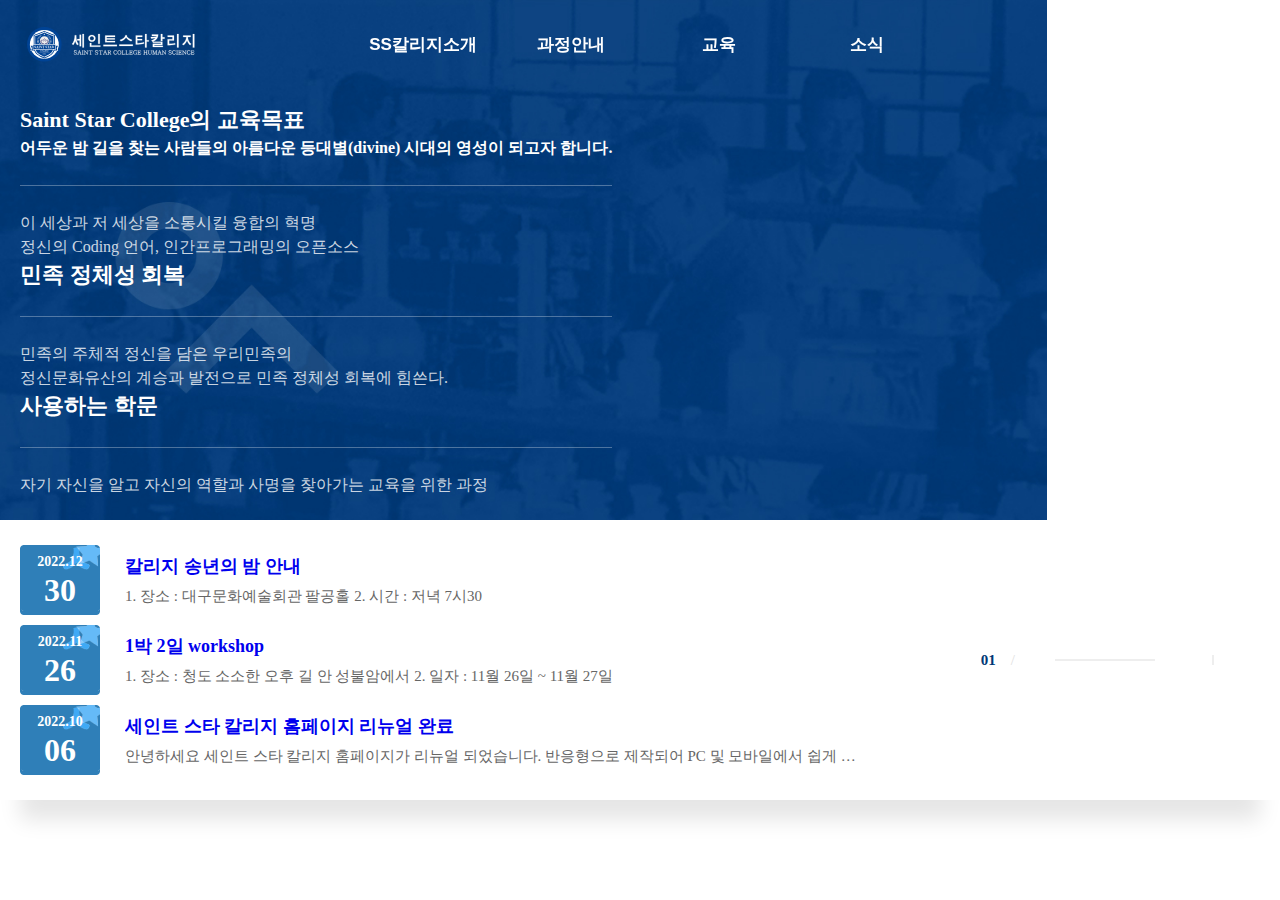
==== commit 6708629d: "dddd" ====
--- a/index.html
+++ b/index.html
@@ -70,24 +70,21 @@
                   <li class="main-nav__item __main-nav__item depth2"> <a href="./about/greeting/index.html" class="main-nav__link" data-page_transition="1"><span class="main-nav__text">인사말</span></a></li>
                   <!-- <li class="main-nav__item __main-nav__item depth2"> <a href="/about/history" class="main-nav__link" data-page_transition="1"><span class="main-nav__text">연혁</span></a></li> -->
                   <li class="main-nav__item __main-nav__item depth2"> <a href="./about/organization/index.html" class="main-nav__link" data-page_transition="1"><span class="main-nav__text">조직 및 행정안내</span></a></li>
-                  <li class="main-nav__item __main-nav__item depth2"> <a href="/about/location" class="main-nav__link" data-page_transition="1"><span class="main-nav__text">오시는 길</span></a></li>
+                  <li class="main-nav__item __main-nav__item depth2"> <a href="./about/location/index.html" class="main-nav__link" data-page_transition="1"><span class="main-nav__text">오시는 길</span></a></li>
                 </ul>
               </li>
-              <li class="main-nav__item __main-nav__item depth1 has-child"> <a href="/major" class="main-nav__link" data-page_transition="1"><span class="main-nav__text">과정안내</span></a>
+              <li class="main-nav__item __main-nav__item depth1 has-child"> <a href="./major/department/index.html" class="main-nav__link" data-page_transition="1"><span class="main-nav__text">과정안내</span></a>
                 <ul class="main-nav__sub">
-                  <li class="main-nav__item __main-nav__item depth2"> <a href="/major/department" class="main-nav__link" data-page_transition="1"><span class="main-nav__text">자기경영학과</span></a></li>
-                  <li class="main-nav__item __main-nav__item depth2"> <a href="/major/graduate" class="main-nav__link" data-page_transition="1"><span class="main-nav__text">자기경쟁력개발학과</span></a></li>
-                  <li class="main-nav__item __main-nav__item depth2"> <a href="/major/graduate" class="main-nav__link" data-page_transition="1"><span class="main-nav__text">인간과학과</span></a></li>
-                  <li class="main-nav__item __main-nav__item depth2"> <a href="/major/graduate" class="main-nav__link" data-page_transition="1"><span class="main-nav__text">관계과학과</span></a></li>
-                  <li class="main-nav__item __main-nav__item depth2"> <a href="/major/graduate" class="main-nav__link" data-page_transition="1"><span class="main-nav__text">통찰학과</span></a></li>
+                  <li class="main-nav__item __main-nav__item depth2"> <a href="./major/department/index.html" class="main-nav__link" data-page_transition="1"><span class="main-nav__text">학과소개</span></a></li>
+                  <li class="main-nav__item __main-nav__item depth2"> <a href="./major/research/index.html" class="main-nav__link" data-page_transition="1"><span class="main-nav__text">연구</span></a></li>
                 </ul>
               </li>
-              <li class="main-nav__item __main-nav__item depth1 has-child"> <a href="/research" class="main-nav__link" data-page_transition="1"><span class="main-nav__text">연구</span></a>
+              <!-- <li class="main-nav__item __main-nav__item depth1 has-child"> <a href="/research" class="main-nav__link" data-page_transition="1"><span class="main-nav__text">연구</span></a>
                 <ul class="main-nav__sub">
                   <li class="main-nav__item __main-nav__item depth2"> <a href="/research/institute" class="main-nav__link" data-page_transition="1"><span class="main-nav__text">정신과학과 물리의 초융합</span></a></li>
                   <li class="main-nav__item __main-nav__item depth2"> <a href="/research/bk21" class="main-nav__link" data-page_transition="1"><span class="main-nav__text">정신의 현미경 석삼극의 증명에 대한 연구 초나노</span></a></li>
                 </ul>
-              </li>
+              </li> -->
               <li class="main-nav__item __main-nav__item depth1 has-child"> <a href="/education" class="main-nav__link" data-page_transition="1"><span class="main-nav__text">교육</span></a>
                 <ul class="main-nav__sub">
                   <li class="main-nav__item __main-nav__item depth2"> <a href="/education/admission" class="main-nav__link" data-page_transition="1"><span class="main-nav__text">입학안내</span></a></li>
@@ -132,26 +129,23 @@
                   <li class="main-nav__item __main-nav__item depth2"> <a href="./about/greeting/index.html" class="main-nav__link" data-page_transition="1"><span class="main-nav__text">인사말</span></a></li>
                   <!-- <li class="main-nav__item __main-nav__item depth2"> <a href="/about/history" class="main-nav__link" data-page_transition="1"><span class="main-nav__text">연혁</span></a></li> -->
                   <li class="main-nav__item __main-nav__item depth2"> <a href="./about/organization/index.html" class="main-nav__link" data-page_transition="1"><span class="main-nav__text">조직 및 행정안내</span></a></li>
-                  <li class="main-nav__item __main-nav__item depth2"> <a href="/about/location" class="main-nav__link" data-page_transition="1"><span class="main-nav__text">오시는 길</span></a></li>
+                  <li class="main-nav__item __main-nav__item depth2"> <a href="./about/location/index.html" class="main-nav__link" data-page_transition="1"><span class="main-nav__text">오시는 길</span></a></li>
                 </ul>
               </li>
-              <li class="main-nav__item __main-nav__item depth1 has-child"> <a href="/major" class="main-nav__link" data-page_transition="1"><span class="main-nav__text">과정안내</span></a><button type="button"
+              <li class="main-nav__item __main-nav__item depth1 has-child"> <a href="./major/department/index.html" class="main-nav__link" data-page_transition="1"><span class="main-nav__text">과정안내</span></a><button type="button"
                   class="main-nav__child--button">Open</button>
                 <ul class="main-nav__sub">
-                  <li class="main-nav__item __main-nav__item depth2"> <a href="/major/department" class="main-nav__link" data-page_transition="1"><span class="main-nav__text">자기경영학과</span></a></li>
-                  <li class="main-nav__item __main-nav__item depth2"> <a href="/major/graduate" class="main-nav__link" data-page_transition="1"><span class="main-nav__text">자기경쟁력개발학과</span></a></li>
-                  <li class="main-nav__item __main-nav__item depth2"> <a href="/major/graduate" class="main-nav__link" data-page_transition="1"><span class="main-nav__text">인간과학과</span></a></li>
-                  <li class="main-nav__item __main-nav__item depth2"> <a href="/major/graduate" class="main-nav__link" data-page_transition="1"><span class="main-nav__text">관계과학과</span></a></li>
-                  <li class="main-nav__item __main-nav__item depth2"> <a href="/major/graduate" class="main-nav__link" data-page_transition="1"><span class="main-nav__text">통찰학과</span></a></li>
+                  <li class="main-nav__item __main-nav__item depth2"> <a href="./major/department/index.html" class="main-nav__link" data-page_transition="1"><span class="main-nav__text">학과소개</span></a></li>
+                  <li class="main-nav__item __main-nav__item depth2"> <a href="./major/research/index.html" class="main-nav__link" data-page_transition="1"><span class="main-nav__text">연구</span></a></li>
                 </ul>
               </li>
-              <li class="main-nav__item __main-nav__item depth1 has-child"> <a href="/research" class="main-nav__link" data-page_transition="1"><span class="main-nav__text">연구</span></a><button type="button"
+              <!-- <li class="main-nav__item __main-nav__item depth1 has-child"> <a href="/research" class="main-nav__link" data-page_transition="1"><span class="main-nav__text">연구</span></a><button type="button"
                   class="main-nav__child--button">Open</button>
                 <ul class="main-nav__sub">
                   <li class="main-nav__item __main-nav__item depth2"> <a href="/research/institute" class="main-nav__link" data-page_transition="1"><span class="main-nav__text">정신과학과 물리의 초융합</span></a></li>
                   <li class="main-nav__item __main-nav__item depth2"> <a href="/research/bk21" class="main-nav__link" data-page_transition="1"><span class="main-nav__text">정신의 현미경 석삼극의 증명에 대한 연구 초나노</span></a></li>
                 </ul>
-              </li>
+              </li> -->
               <li class="main-nav__item __main-nav__item depth1 has-child"> <a href="/education" class="main-nav__link" data-page_transition="1"><span class="main-nav__text">교육</span></a><button type="button"
                   class="main-nav__child--button">Open</button>
                 <ul class="main-nav__sub">
@@ -526,7 +520,7 @@
                 </a>
               </li>
               <li class="banners__item">
-                <a href="/about/location" class="banners__link">
+                <a href="./about/location/index.html" class="banners__link">
                   <div class="banners__inner">
                     <h4 class="banners__title">칼리지 <br>오시는 길</h4>
                     <span class="btn-plus__icon xi-plus-min"></span>
@@ -543,7 +537,7 @@
       <section id="main-majo" class="main-major">
         <div class="inner">
           <div class="main-major__title-wrap animate-element fadeInUp">
-            <h3 class="title-medium">세인트 스타 칼리지 <br class="hide show_480"><strong class="f-black point-color">학부 & 칼리지원</strong></h3>
+            <h3 class="title-medium">세인트 스타 칼리지 <br class="hide show_480"><strong class="f-black point-color">학부 & 연구</strong></h3>
             <p class="text-medium">인간 재창조 프로그래밍을 위한 인간과학 교육의 산실</p>
           </div>
           <div class="flex-wrap">
@@ -551,11 +545,11 @@
               <div class="main-major__inner">
                 <div class="flex-wrap">
                   <h4 class="main-major__title">학부</h4>
-                  <a href="/major/department" class="btn-plus grey">자세히 보기<i class="btn-plus__icon xi-plus-min"></i></a>
+                  <a href="./major/department/index.html" class="btn-plus grey">자세히 보기<i class="btn-plus__icon xi-plus-min"></i></a>
                 </div>
                 <ul class="main-major__list">
                   <li class="main-major__item first">
-                    <a href="/major/department#department-math" class="main-major__link">
+                    <a href="./major/department/index.html#department-math" class="main-major__link">
                       <div class="main-major__box">
                         <div class="main-major__icon-wrap">
                           <i class="main-major__icon">
@@ -595,7 +589,7 @@
                     </a>
                   </li>
                   <li class="main-major__item second">
-                    <a href="/major/department#department-physics" class="main-major__link">
+                    <a href="./major/department/index.html#department-physics" class="main-major__link">
                       <div class="main-major__box">
                         <div class="main-major__icon-wrap">
                           <i class="main-major__icon">
@@ -643,7 +637,7 @@
                     </a>
                   </li>
                   <li class="main-major__item fourth">
-                    <a href="/major/department#department-chemistry" class="main-major__link">
+                    <a href="./major/department/index.htmlt#department-chemistry" class="main-major__link">
                       <div class="main-major__box">
                         <div class="main-major__icon-wrap">
                           <i class="main-major__icon">
@@ -676,7 +670,7 @@
                     </a>
                   </li>
                   <li class="main-major__item fifth">
-                    <a href="/major/department#department-earth" class="main-major__link">
+                    <a href="./major/department/index.html#department-earth" class="main-major__link">
                       <div class="main-major__box">
                         <div class="main-major__icon-wrap">
                           <i class="main-major__icon">
@@ -710,7 +704,7 @@
                     </a>
                   </li>
                   <li class="main-major__item third">
-                    <a href="/major/department#department-astronomy" class="main-major__link">
+                    <a href="./major/department/index.htmlt#department-astronomy" class="main-major__link">
                       <div class="main-major__box">
                         <div class="main-major__icon-wrap">
                           <i class="main-major__icon">
@@ -748,7 +742,7 @@
                     </a>
                   </li>
                   <li class="main-major__item sixth">
-                    <a href="/major/department#department-air" class="main-major__link">
+                    <a href="./major/department/index.html#department-air" class="main-major__link">
                       <div class="main-major__box">
                         <div class="main-major__icon-wrap">
                           <i class="main-major__icon">
@@ -787,12 +781,12 @@
             <article class="main-major__wrap graduate animate-element fadeInLeft">
               <div class="main-major__inner">
                 <div class="flex-wrap">
-                  <h4 class="main-major__title">칼리지원</h4>
-                  <a href="/major/graduate" class="btn-plus grey">자세히 보기<i class="btn-plus__icon xi-plus-min"></i></a>
+                  <h4 class="main-major__title">연구</h4>
+                  <a href="./major/research/index.html" class="btn-plus grey">자세히 보기<i class="btn-plus__icon xi-plus-min"></i></a>
                 </div>
                 <ul class="main-major__list">
                   <li class="main-major__item first">
-                    <a href="/major/graduate#graduate-math" class="main-major__link">
+                    <a href="./major/research/index.html#graduate-math" class="main-major__link">
                       <div class="main-major__box">
                         <div class="main-major__icon-wrap">
                           <i class="main-major__icon">
@@ -830,12 +824,12 @@
                             </svg>
                           </i>
                         </div>
-                        <h5 class="main-major__class">Empty</h5>
+                        <h5 class="main-major__class">초융합</h5>
                       </div>
                     </a>
                   </li>
                   <li class="main-major__item second">
-                    <a href="/major/graduate#graduate-physics" class="main-major__link">
+                    <a href="./major/research/index.html#graduate-physics" class="main-major__link">
                       <div class="main-major__box">
                         <div class="main-major__icon-wrap">
                           <i class="main-major__icon">
@@ -864,12 +858,12 @@
                             </svg>
                           </i>
                         </div>
-                        <h5 class="main-major__class">Empty</h5>
+                        <h5 class="main-major__class">초나노</h5>
                       </div>
                     </a>
                   </li>
                   <li class="main-major__item third">
-                    <a href="/major/graduate#graduate-chemistry" class="main-major__link">
+                    <a href="./major/research/index.html#graduate-chemistry" class="main-major__link">
                       <div class="main-major__box">
                         <div class="main-major__icon-wrap">
                           <i class="main-major__icon">
@@ -897,7 +891,7 @@
                     </a>
                   </li>
                   <li class="main-major__item fourth">
-                    <a href="/major/graduate#graduate-air" class="main-major__link">
+                    <a href="./major/research/index.html#graduate-air" class="main-major__link">
                       <div class="main-major__box">
                         <div class="main-major__icon-wrap">
                           <i class="main-major__icon">
@@ -937,7 +931,7 @@
                     </a>
                   </li>
                   <li class="main-major__item fifth">
-                    <a href="/major/graduate#graduate-engineer" class="main-major__link">
+                    <a href="./major/research/index.html#graduate-engineer" class="main-major__link">
                       <div class="main-major__box">
                         <div class="main-major__icon-wrap">
                           <i class="main-major__icon">
@@ -966,7 +960,7 @@
                     </a>
                   </li>
                   <li class="main-major__item sixth">
-                    <a href="/major/graduate#graduate-semiconductor" class="main-major__link">
+                    <a href="./major/research/index.html#graduate-semiconductor" class="main-major__link">
                       <div class="main-major__box">
                         <div class="main-major__icon-wrap">
                           <i class="main-major__icon">
@@ -1016,7 +1010,7 @@
         <div class="inner flex-wrap">
           <article class="main-community__left animate-element fadeInRight">
             <h3 class="title-large white">세인트 스타 칼리지 <br class="hide_1024 show_640"><strong class="f-black">HS 22+ 교육연구단</strong></h3>
-            <p class="main-community__text">세계적 수준의 칼리지원 육성과 우수한 연구인력 양성을 위한 <br class="hide_1024 show_768">세인트 스타 칼리지의 끊임없는 노력</p>
+            <p class="main-community__text">세계적 수준의 연구원 육성과 우수한 연구인력 양성을 위한 <br class="hide_1024 show_768">세인트 스타 칼리지의 끊임없는 노력</p>
             <div id="community-ctrl" class="slider__ctrl">
               <p class="slider__count"><span id="community-idx" class="slider__idx">01</span><span class="slider__slash">/</span><span id="community-total" class="slider__total"></span></p>
               <ul id="community-dots-list" class="slider__dots-list"></ul>
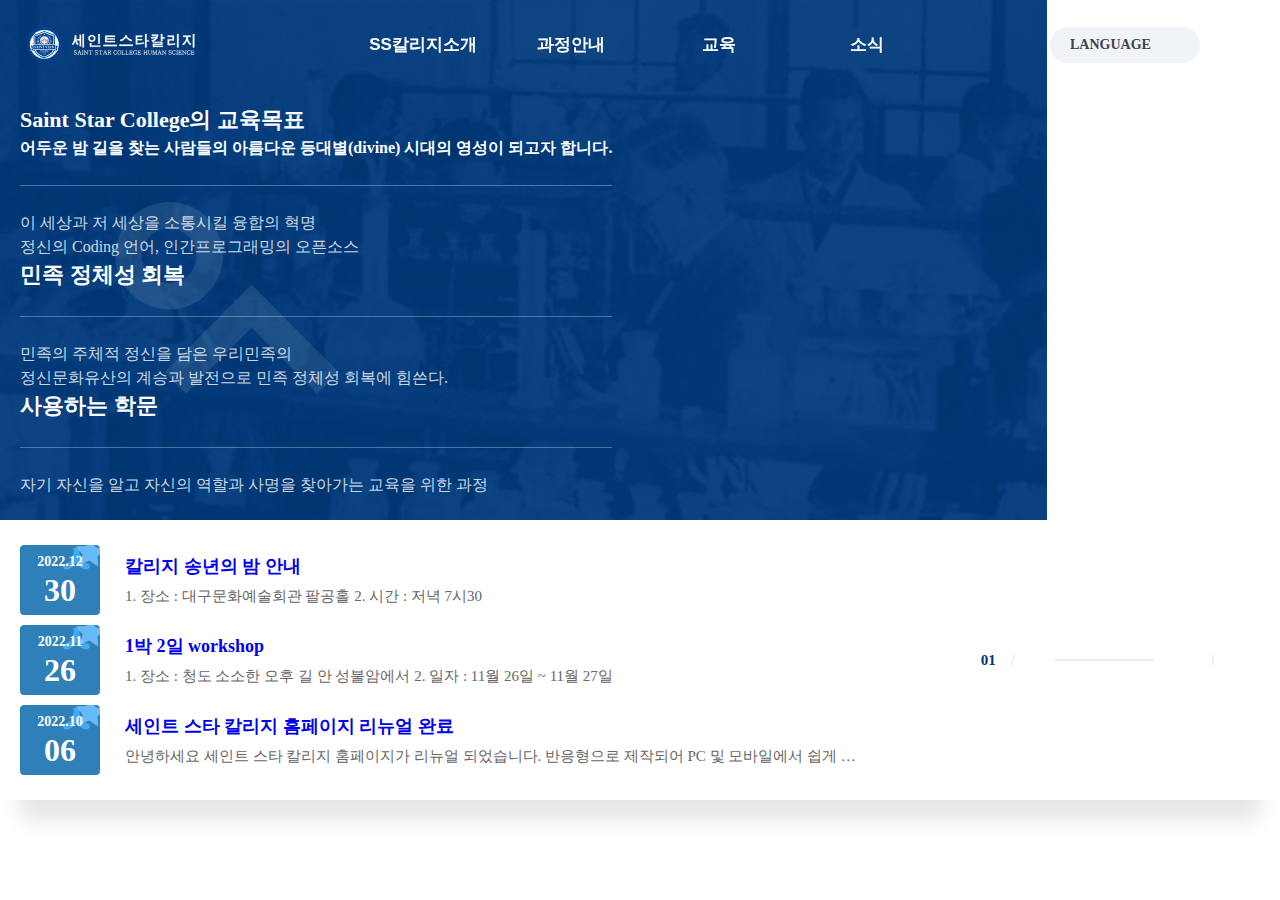
==== commit 1103b4ab: "dd" ====
--- a/index.html
+++ b/index.html
@@ -35,8 +35,8 @@
   <script src="./js/common/common.js"></script>
   <script src="./js/common/navigation.js"></script>
   <script src="./js/common/animation.js"></script>
-  <script src="./js/functions/nxcms.js"></script>
-  <script src="./js/functions/slide/func.slide.js"></script>
+  <script src="./js/function/nxcms.js"></script>
+  <script src="./js/function/slide/func.slide.js"></script>
   <script src="./js/main.js"></script>
   <!-- Plugin : Slick -->
   <!-- <link rel="stylesheet" href="./plugin/slick/slick.css" />
@@ -88,13 +88,13 @@
               <li class="main-nav__item __main-nav__item depth1 has-child"> <a href="/education" class="main-nav__link" data-page_transition="1"><span class="main-nav__text">교육</span></a>
                 <ul class="main-nav__sub">
                   <li class="main-nav__item __main-nav__item depth2"> <a href="/education/admission" class="main-nav__link" data-page_transition="1"><span class="main-nav__text">입학안내</span></a></li>
-                  <li class="main-nav__item __main-nav__item depth2"> <a href="/education/schedule" class="main-nav__link" data-page_transition="1"><span class="main-nav__text">학사일정</span></a></li>
+                  <li class="main-nav__item __main-nav__item depth2"> <a href="/community/result" class="main-nav__link" data-page_transition="1"><span class="main-nav__text">교육 및 연구성과</span></a></li>
+                  <!-- <li class="main-nav__item __main-nav__item depth2"> <a href="/education/schedule" class="main-nav__link" data-page_transition="1"><span class="main-nav__text">학사일정</span></a></li> -->
                 </ul>
               </li>
               <li class="main-nav__item __main-nav__item depth1 has-child"> <a href="/community" class="main-nav__link" data-page_transition="1"><span class="main-nav__text">소식</span></a>
                 <ul class="main-nav__sub">
                   <li class="main-nav__item __main-nav__item depth2"> <a href="/community/notice" class="main-nav__link" data-page_transition="1"><span class="main-nav__text">공지</span></a></li>
-                  <li class="main-nav__item __main-nav__item depth2"> <a href="/community/result" class="main-nav__link" data-page_transition="1"><span class="main-nav__text">교육 및 연구성과</span></a></li>
                   <li class="main-nav__item __main-nav__item depth2"> <a href="/community/concert" class="main-nav__link" data-page_transition="1"><span class="main-nav__text">학회모임 및 대중강연</span></a></li>
                   <!-- <li class="main-nav__item __main-nav__item depth2"> <a href="/community/fund" class="main-nav__link" data-page_transition="1"><span class="main-nav__text">칼리지 발전기금</span></a></li> -->
                 </ul>
@@ -102,12 +102,12 @@
             </ul>
           </nav>
           <div class="header__quick">
-            <!-- <div class="language-switcher type-select"> <button type="button" class="language-switcher__btn __language-switcher__btn"><i class="language-switcher__icon xi-globus"></i> LANGUAGE</button>
+            <div class="language-switcher type-select"> <button type="button" class="language-switcher__btn __language-switcher__btn"><i class="language-switcher__icon xi-globus"></i> LANGUAGE</button>
               <ul class="language-switcher__list open">
                 <li class="language-switcher__item"><a href="/kr" class="language-switcher__link act">KOREAN</a></li>
-                <li class="language-switcher__item"><a href="/en" class="language-switcher__link">ENGLISH</a></li>
+                <!-- <li class="language-switcher__item"><a href="/en" class="language-switcher__link">ENGLISH</a></li> -->
               </ul>
-            </div>  -->
+            </div>
             <!-- <button type="button" id="btn-all-menu" class="header__btn-all-menu"></button> -->
           </div>
           <button type="button" id="btn-mobile" class="header__btn-mobile"><span class="header__lines"></span><i class="header__btn-icon xi-apps"></i>전체 메뉴 열기 / 닫기</button>
@@ -150,16 +150,14 @@
                   class="main-nav__child--button">Open</button>
                 <ul class="main-nav__sub">
                   <li class="main-nav__item __main-nav__item depth2"> <a href="/education/admission" class="main-nav__link" data-page_transition="1"><span class="main-nav__text">입학안내</span></a></li>
-                  <li class="main-nav__item __main-nav__item depth2"> <a href="/education/schedule" class="main-nav__link" data-page_transition="1"><span class="main-nav__text">학사일정</span></a></li>
+                  <li class="main-nav__item __main-nav__item depth2"> <a href="/community/result" class="main-nav__link" data-page_transition="1"><span class="main-nav__text">교육 및 연구성과</span></a></li>
                 </ul>
               </li>
               <li class="main-nav__item __main-nav__item depth1 has-child"> <a href="/community" class="main-nav__link" data-page_transition="1"><span class="main-nav__text">소식</span></a><button type="button"
                   class="main-nav__child--button">Open</button>
                 <ul class="main-nav__sub">
                   <li class="main-nav__item __main-nav__item depth2"> <a href="/community/notice" class="main-nav__link" data-page_transition="1"><span class="main-nav__text">공지</span></a></li>
-                  <li class="main-nav__item __main-nav__item depth2"> <a href="/community/result" class="main-nav__link" data-page_transition="1"><span class="main-nav__text">교육 및 연구성과</span></a></li>
                   <li class="main-nav__item __main-nav__item depth2"> <a href="/community/concert" class="main-nav__link" data-page_transition="1"><span class="main-nav__text">학회모임 및 대중강연</span></a></li>
-                  <li class="main-nav__item __main-nav__item depth2"> <a href="/community/facility" class="main-nav__link" data-page_transition="1"><span class="main-nav__text">주요시설</span></a></li>
                   <!-- <li class="main-nav__item __main-nav__item depth2"> <a href="/community/fund" class="main-nav__link" data-page_transition="1"><span class="main-nav__text">칼리지 발전기금</span></a></li> -->
                 </ul>
               </li>
@@ -169,8 +167,7 @@
         <div class="mobile-menu__footer">
           <div class="language-switcher type-list">
             <ul class="language-switcher__list open">
-              <li class="language-switcher__item"><a href="/kr" class="language-switcher__link act">KOR</a></li>
-              <li class="language-switcher__item"><a href="/en" class="language-switcher__link">ENG</a></li>
+              <li class="language-switcher__item"><a href="/kr" class="language-switcher__link act">KOREAN</a></li>
             </ul>
           </div>
         </div>
@@ -1025,32 +1022,32 @@
             <div class="main-community__wrap">
               <ol class="main-community__list">
                 <li class="main-community__item active">
-                  <a href="/research/bk21#research-math" class="main-community__link"><span class="main-community__num">01.</span>비물질 정신 나노(석삼극)<br>과학 연구소</a>
+                  <a class="main-community__link"><span class="main-community__num">01.</span>비물질 정신 나노(석삼극)<br>과학 연구소</a>
                 </li>
                 <li class="main-community__item">
-                  <a href="/research/bk21#research-physics" class="main-community__link"><span class="main-community__num">02.</span>비물질 정신 융합연구소</a>
+                  <a class="main-community__link"><span class="main-community__num">02.</span>비물질 정신 융합연구소</a>
                 </li>
                 <li class="main-community__item">
-                  <a href="/research/bk21#research-chemistry" class="main-community__link"><span class="main-community__num">03.</span>지속가능한 인간과학 수리 연구단</a>
+                  <a class="main-community__link"><span class="main-community__num">03.</span>지속가능한 인간과학 수리 연구단</a>
                 </li>
                 <li class="main-community__item">
-                  <a href="/research/bk21#research-earth" class="main-community__link"><span class="main-community__num">04.</span>인간성회복의 관계과학연구단</a>
+                  <a class="main-community__link"><span class="main-community__num">04.</span>인간성회복의 관계과학연구단</a>
                 </li>
               </ol>
             </div>
             <div class="main-community__thumbs">
               <ul id="community-slider" class="main-community__img-list">
                 <li class="main-community__img-item">
-                  <div class="main-community__img-inner"><img src="./img/main_community_img1.png" class="main-community__img" alt="연세 수리과학 및 계산 교육연구단의 썸네일"></div>
+                  <div class="main-community__img-inner"><img src="./img/main_community_img1.png" class="main-community__img" alt="교육연구단의 썸네일"></div>
                 </li>
                 <li class="main-community__img-item">
-                  <div class="main-community__img-inner"><img src="./img/main_community_img2.png" class="main-community__img" alt="연세 물리 교육연구단의 썸네일"></div>
+                  <div class="main-community__img-inner"><img src="./img/main_community_img2.png" class="main-community__img" alt="교육연구단의 썸네일"></div>
                 </li>
                 <li class="main-community__img-item">
-                  <div class="main-community__img-inner"><img src="./img/main_community_img3.png" class="main-community__img" alt="지속가능 화학 교육연구단의 썸네일"></div>
+                  <div class="main-community__img-inner"><img src="./img/main_community_img3.png" class="main-community__img" alt=" 교육연구단의 썸네일"></div>
                 </li>
                 <li class="main-community__img-item">
-                  <div class="main-community__img-inner"><img src="./img/main_community_img4.png" class="main-community__img" alt="지구 · 대기 · 천문 교육연구단의 썸네일"></div>
+                  <div class="main-community__img-inner"><img src="./img/main_community_img4.png" class="main-community__img" alt="교육연구단의 썸네일"></div>
                 </li>
               </ul>
             </div>
@@ -1079,14 +1076,11 @@
           <div class="footer__family">
             <button type="button" id="family-btn" class="footer__family-btn">FAMILY SITES</button>
             <ul id="family-site" class="footer__family-list">
-              <li class="footer__family-item"><a href="https://www.yonsei.ac.kr/sc/" target="_blank" class="footer__family-link">세인트 스타</a></li>
-              <li class="footer__family-item"><a href="https://math.yonsei.ac.kr/math/index.do" target="_blank" class="footer__family-link">수학과</a></li>
-              <li class="footer__family-item"><a href="https://phya.yonsei.ac.kr/phya/" target="_blank" class="footer__family-link">물리학과</a></li>
-              <li class="footer__family-item"><a href="https://chem.yonsei.ac.kr/" target="_blank" class="footer__family-link">화학과</a></li>
-              <li class="footer__family-item"><a href="http://geo.yonsei.ac.kr/" target="_blank" class="footer__family-link">지구시스템과학과</a></li>
-              <li class="footer__family-item"><a href="https://astro.yonsei.ac.kr/galaxy/index.do" target="_blank" class="footer__family-link">천문우주학과</a></li>
-              <li class="footer__family-item"><a href="https://yatmos.github.io/" target="_blank" class="footer__family-link">대기과학과</a></li>
-              <li class="footer__family-item"><a href="https://nsri.yonsei.ac.kr/nslab/index.do" target="_blank" class="footer__family-link">자연과학연구원</a></li>
+              <li class="footer__family-item"><a href="http://www.museumsoo.org/default/" target="_blank" class="footer__family-link">박물관수</a></li>
+              <li class="footer__family-item"><a href="http://tktv.co.kr/" target="_blank" class="footer__family-link">한국인재능력개발교육협회</a></li>
+              <li class="footer__family-item"><a href="http://tktvedu.kr/default/" target="_blank" class="footer__family-link">TKTV인터넷방송</a></li>
+              <li class="footer__family-item"><a href="https://koreamba.or.kr/" target="_blank" class="footer__family-link">코리아모델브랜딩협회</a></li>
+              <li class="footer__family-item"><a href="http://nailme.co.kr/default/" target="_blank" class="footer__family-link">BEAUTIP BOX</a></li>
             </ul>
           </div>
         </div>
